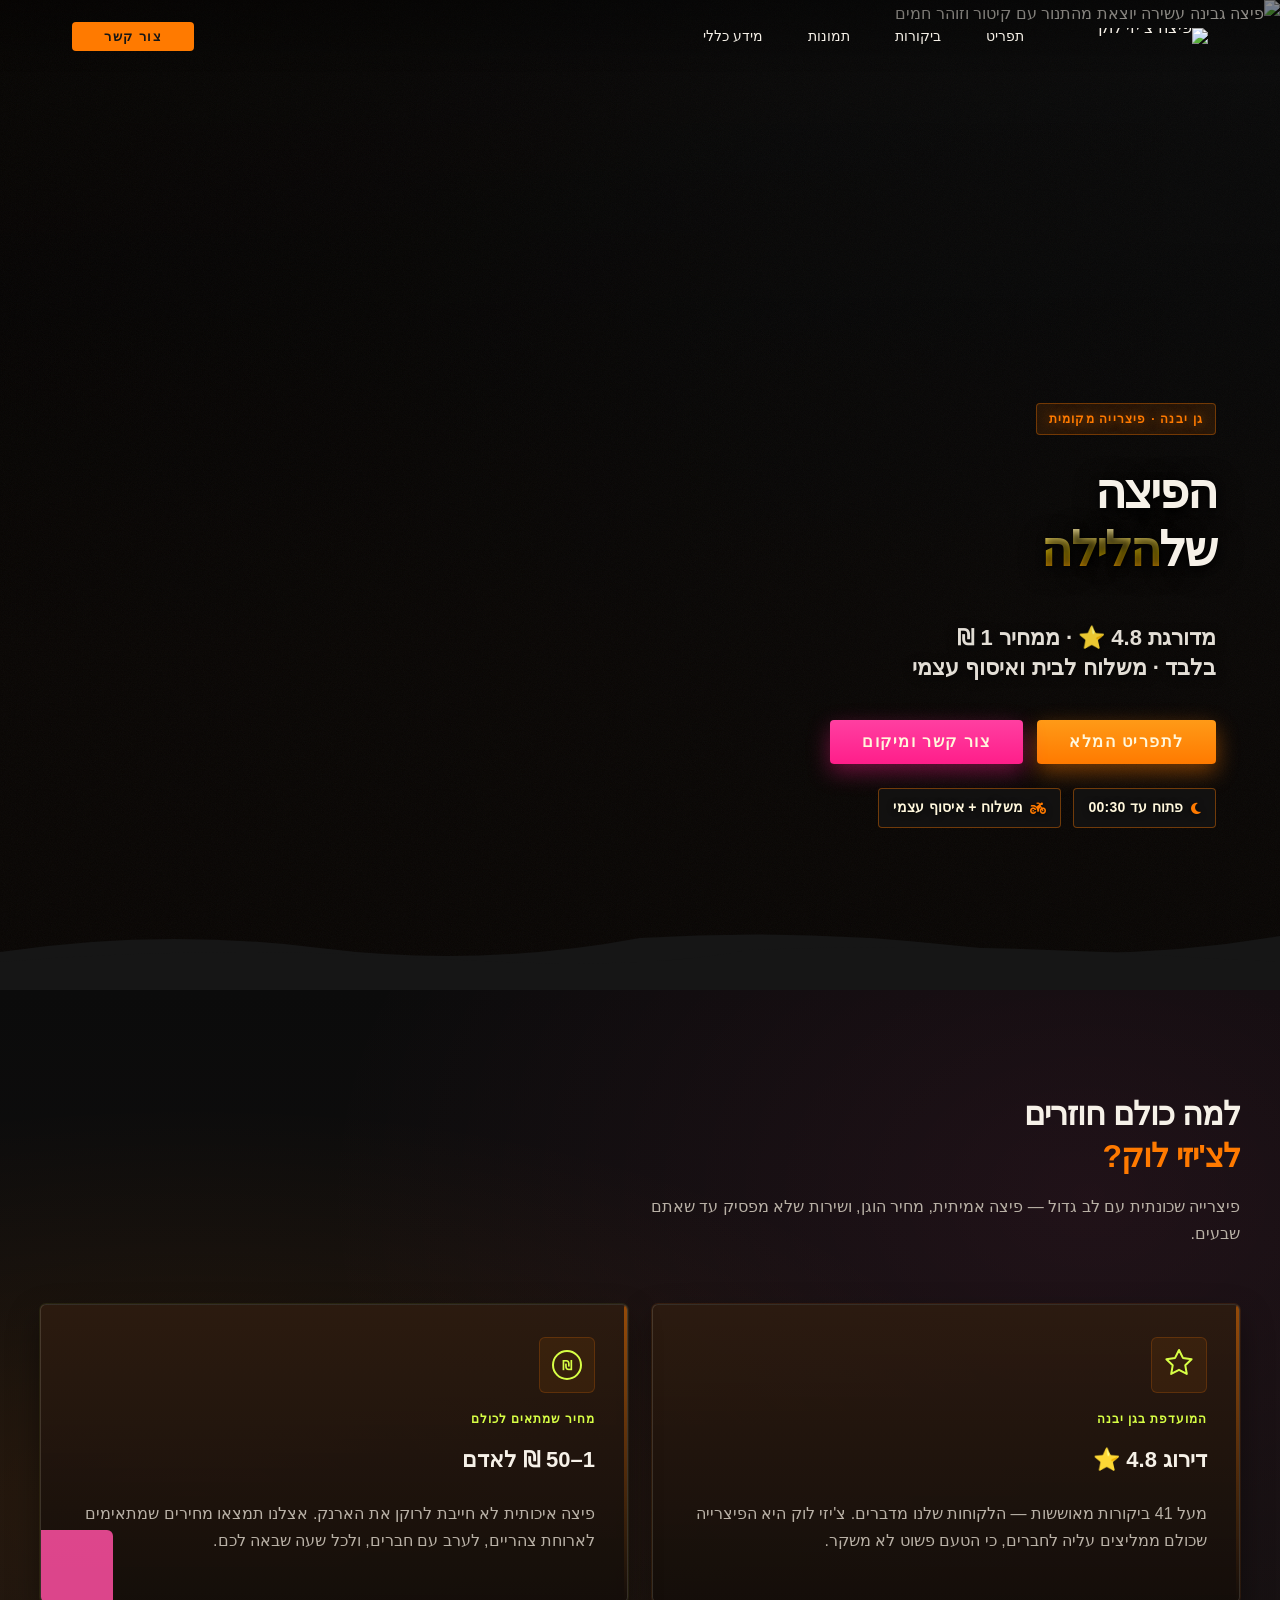
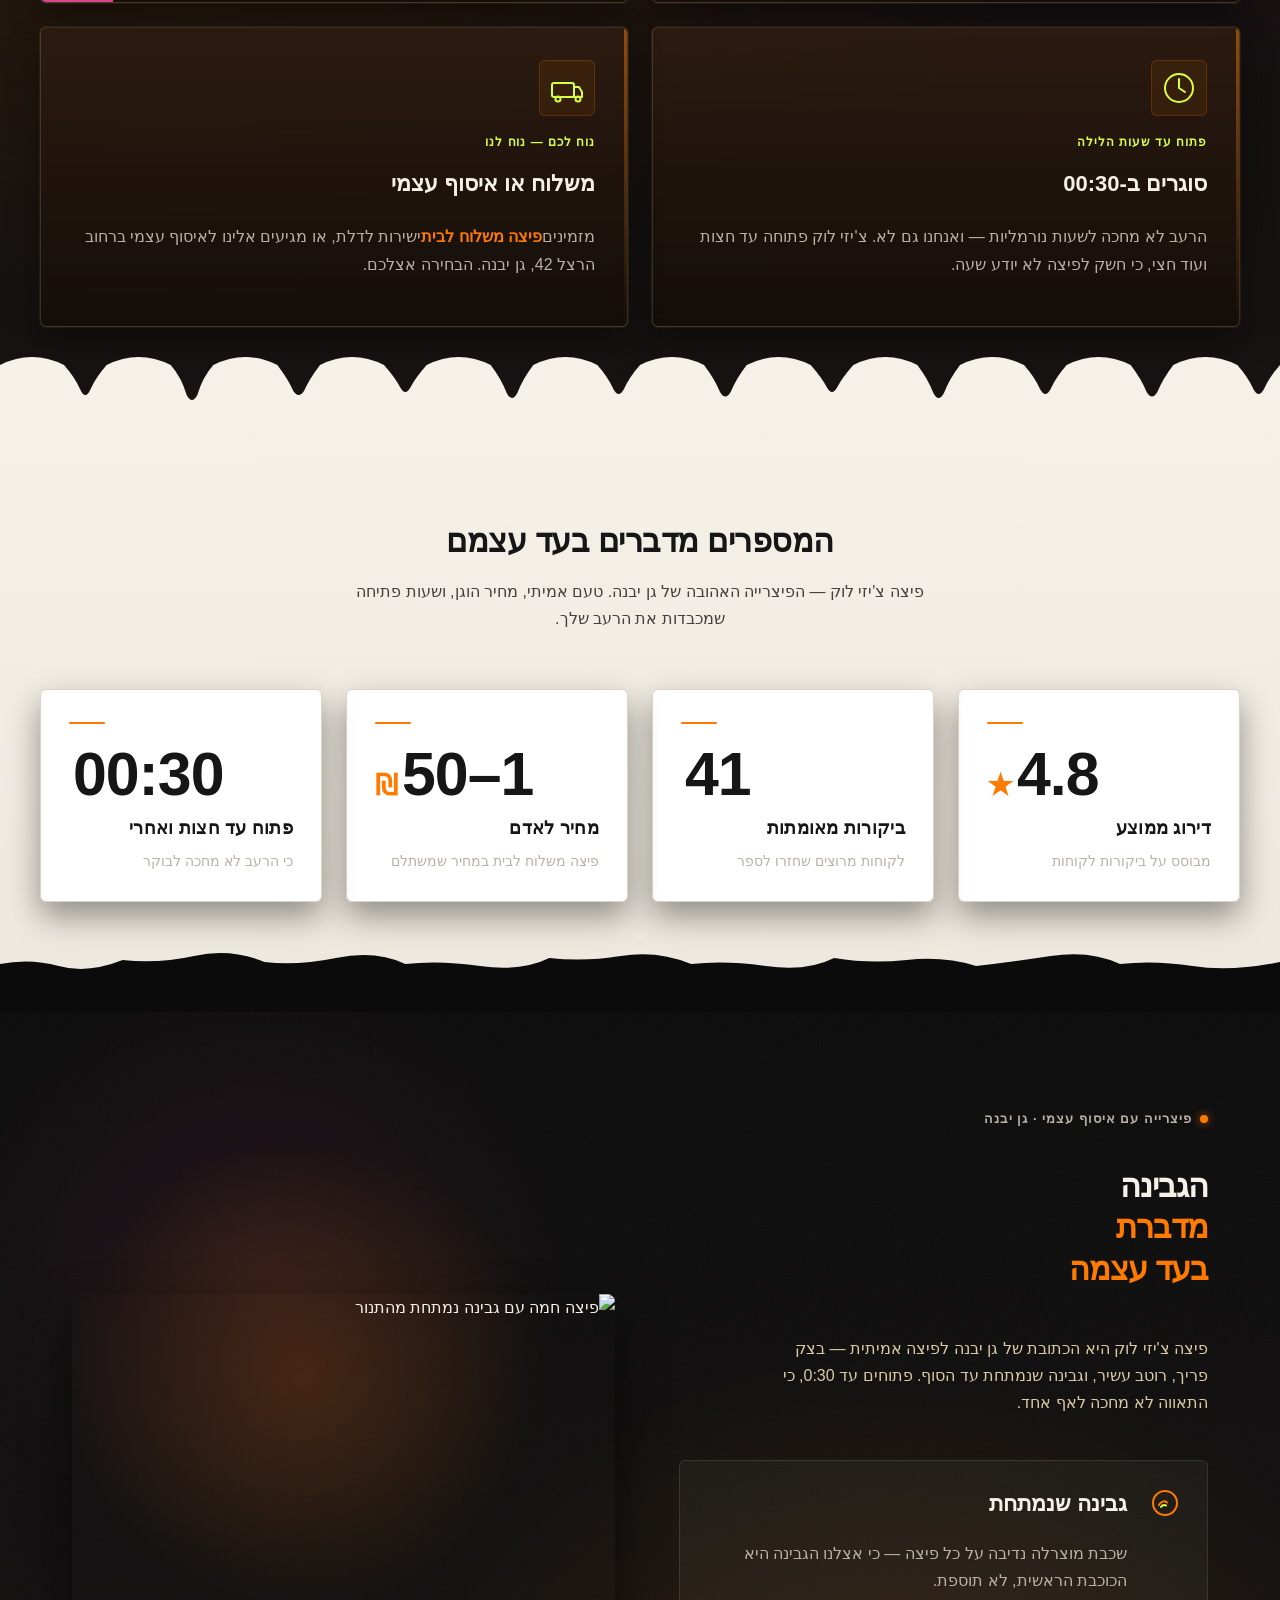
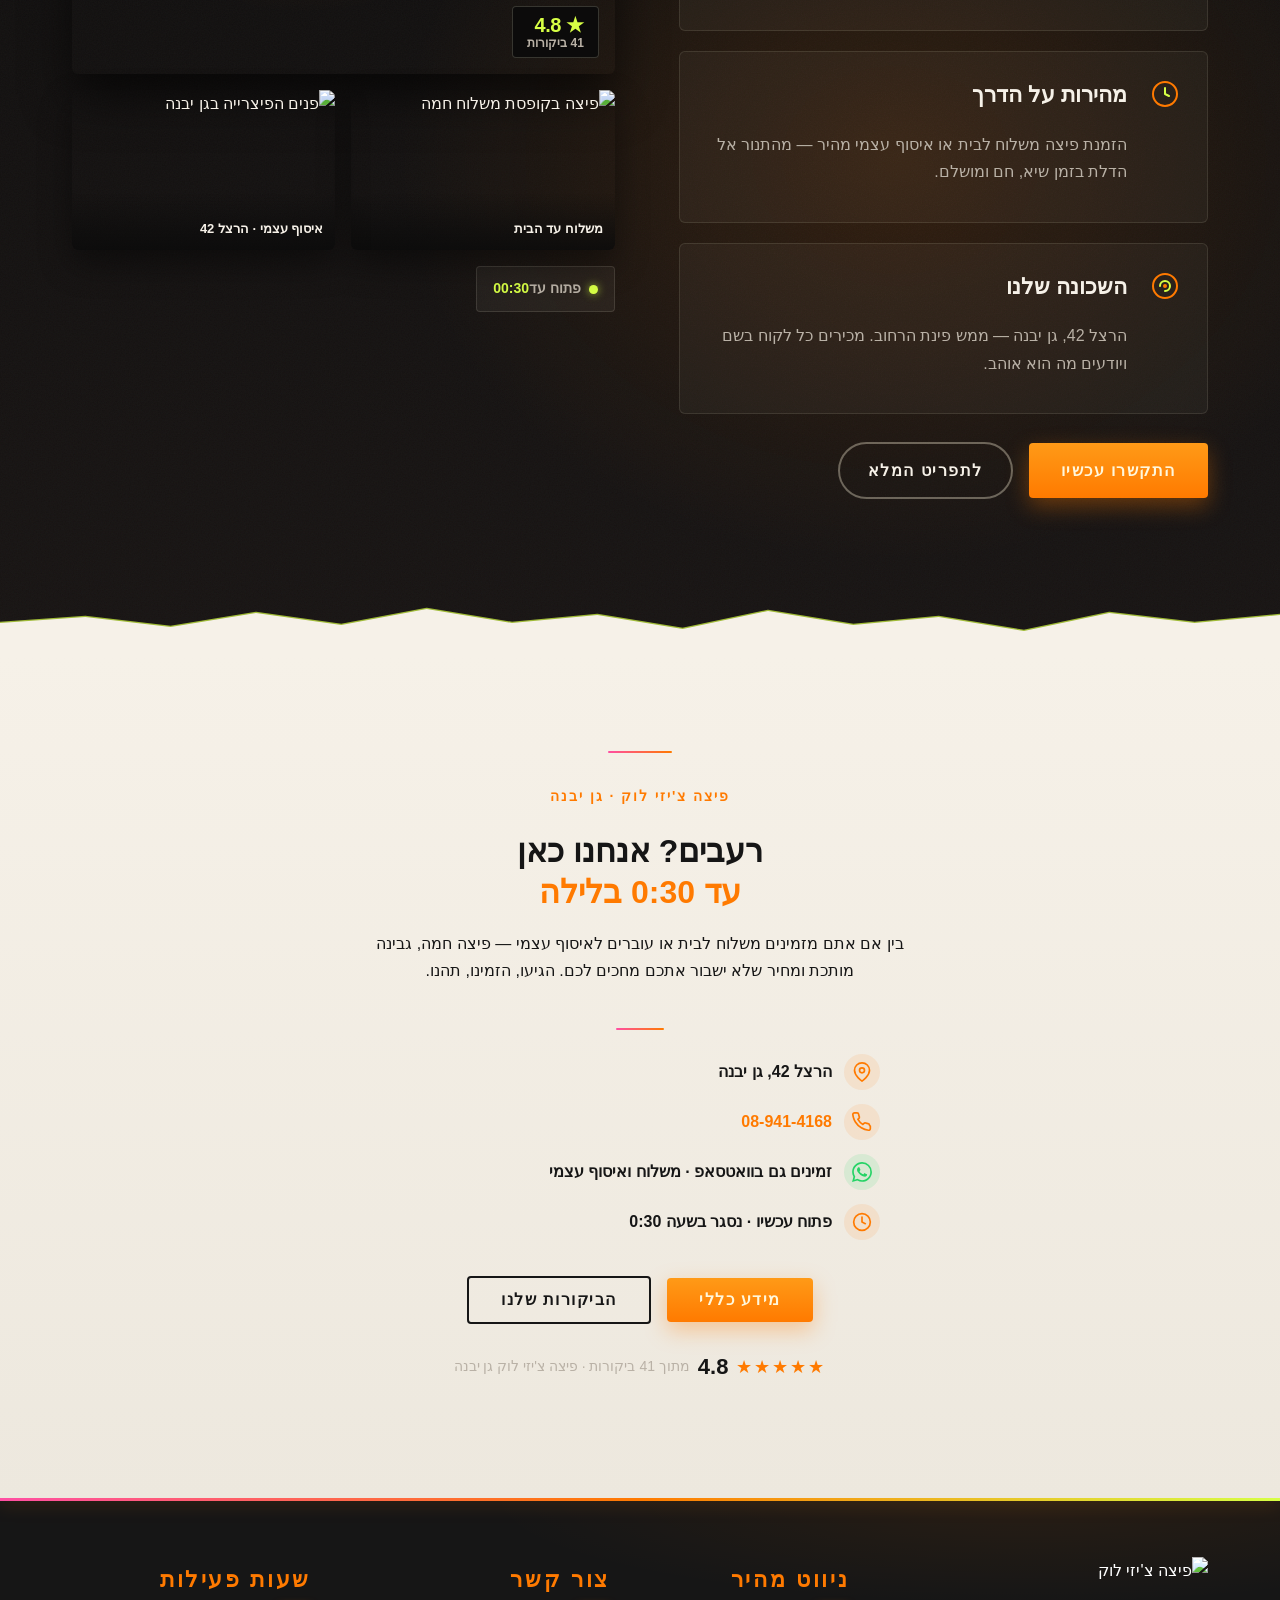
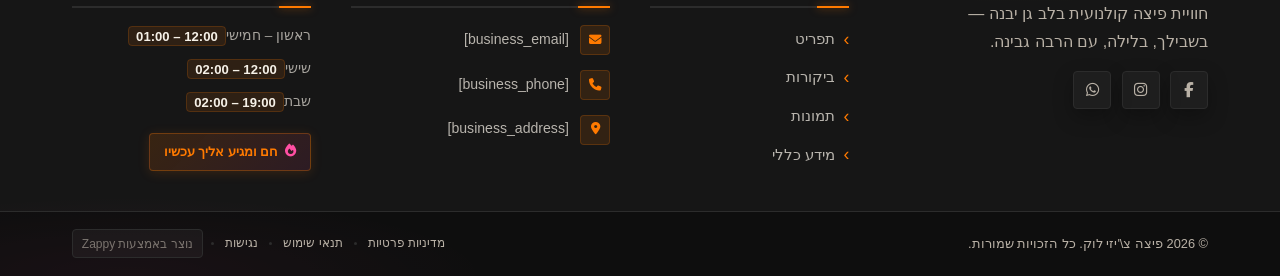
==== public/index.html @ 69f98a5b "Background sync: Progressive GitHub Sync" ====
<!doctype html><html dir="rtl" lang="he"><head><meta charset="UTF-8"><meta content="width=device-width,initial-scale=1" name="viewport"><meta content="index, follow" name="robots"><title>הזמינו פיצה משלוח לבית עכשיו — פיצה צ&#39;יזי לוק</title><meta content="פיצרייה מובילה בגן יבנה עם דירוג 4.8 כוכבים! פיצות טריות, גבינות עשירות ומחירים מפתיעים החל מ-1 שקל. משלוח עד הבית או איסוף עצמי — פתוחים עד 00:30!" name="description"><meta content="פיצה צ'יזי לוק, פיצה משלוח לבית, פיצרייה גן יבנה, הזמנת פיצה אונליין" name="keywords"><link href="/assets/favicon.ico" rel="icon" type="image/x-icon"><link href="/assets/favicon-16x16.png" rel="icon" type="image/png" sizes="16x16"><link href="/assets/favicon-32x32.png" rel="icon" type="image/png" sizes="32x32"><link href="/assets/favicon-48x48.png" rel="icon" type="image/png" sizes="48x48"><link href="/assets/favicon-192x192.png" rel="icon" type="image/png" sizes="192x192"><link href="/assets/favicon-512x512.png" rel="icon" type="image/png" sizes="512x512"><link href="/assets/apple-touch-icon.png" rel="apple-touch-icon"><script>!function(){"use strict";var t="acd54c59-7dee-49af-9413-232249b9093a",e="https://api.zappy5.com/api/analytics/track",a=18e5,n=2592e6,o=!0,i=!0,r=!0;var s=function(){var e="zappy_visitor_"+t,a=null;try{if(a=localStorage.getItem(e)){var o=JSON.parse(a),i=Date.now();if(i-o.created<n)return o.lastSeen=i,localStorage.setItem(e,JSON.stringify(o)),o.id}}catch(t){console.warn("Zappy Analytics: LocalStorage not available")}var r="zv_"+Date.now()+"_"+Math.random().toString(36).substr(2,9);try{localStorage.setItem(e,JSON.stringify({id:r,created:Date.now(),lastSeen:Date.now()}))}catch(t){}return r}(),c=function(){var e="zappy_session_"+t,n=null;try{if(n=sessionStorage.getItem(e)){var o=JSON.parse(n),i=Date.now();if(i-o.timestamp<a)return o.timestamp=i,sessionStorage.setItem(e,JSON.stringify(o)),o.id}}catch(t){console.warn("Zappy Analytics: SessionStorage not available")}var r="zs_"+Date.now()+"_"+Math.random().toString(36).substr(2,9);try{sessionStorage.setItem(e,JSON.stringify({id:r,timestamp:Date.now()}))}catch(t){}return r}();function l(a,n){n=n||{};var o={website_id:t,event_type:a,page_path:window.location.pathname,referrer:document.referrer||"direct",visitor_id:s,session_id:c,metadata:n};if(navigator.sendBeacon){var i=new Blob([JSON.stringify(o)],{type:"application/json"});navigator.sendBeacon(e,i)}else fetch(e,{method:"POST",headers:{"Content-Type":"application/json"},body:JSON.stringify(o),keepalive:!0}).catch(function(t){console.warn("Zappy Analytics: Failed to track event",t)})}o&&l("pageview",{title:document.title,url:window.location.href}),i&&document.addEventListener("click",function(t){var e=t.target;if("BUTTON"===e.tagName||e.closest("button")){var a="BUTTON"===e.tagName?e:e.closest("button");l("click",{element:"button",text:a.textContent.trim().substring(0,100),id:a.id||null,class:a.className||null})}else if("A"===e.tagName||e.closest("a")){var n="A"===e.tagName?e:e.closest("a");l("navigation",{element:"link",text:n.textContent.trim().substring(0,100),href:n.href,external:n.hostname!==window.location.hostname})}},!0),r&&document.addEventListener("submit",function(t){var e=t.target;l("form_submit",{form_id:e.id||null,form_name:e.name||null,form_action:e.action||null,form_method:e.method||"GET"})},!0);var d=Date.now();window.addEventListener("beforeunload",function(){l("page_unload",{time_on_page:Math.floor((Date.now()-d)/1e3),page_path:window.location.pathname})}),window.zappyAnalytics={track:l,getVisitorId:function(){return s},getSessionId:function(){return c}}}()</script><meta content="הזמינו פיצה משלוח לבית עכשיו — פיצה צ'יזי לוק" property="og:title"><meta content="פיצרייה מובילה בגן יבנה עם דירוג 4.8 כוכבים! פיצות טריות, גבינות עשירות ומחירים מפתיעים החל מ-1 שקל. משלוח עד הבית או איסוף עצמי — פתוחים עד 00:30!" property="og:description"><meta content="website" property="og:type"><meta content="he_IL" property="og:locale"><meta content="summary_large_image" name="twitter:card"><meta content="הזמינו פיצה משלוח לבית עכשיו — פיצה צ'יזי לוק" name="twitter:title"><meta content="פיצרייה מובילה בגן יבנה עם דירוג 4.8 כוכבים! פיצות טריות, גבינות עשירות ומחירים מפתיעים החל מ-1 שקל. משלוח עד הבית או איסוף עצמי — פתוחים עד 00:30!" name="twitter:description"><link href="https://cdnjs.cloudflare.com/ajax/libs/font-awesome/6.4.0/css/all.min.css" rel="stylesheet"><link href="/assets/favicon.ico" rel="icon" type="image/x-icon"><link href="/assets/favicon-16x16.png" rel="icon" type="image/png" sizes="16x16"><link href="/assets/favicon-32x32.png" rel="icon" type="image/png" sizes="32x32"><link href="/assets/favicon-48x48.png" rel="icon" type="image/png" sizes="48x48"><link href="/assets/favicon-192x192.png" rel="icon" type="image/png" sizes="192x192"><link href="/assets/favicon-512x512.png" rel="icon" type="image/png" sizes="512x512"><link href="/assets/apple-touch-icon.png" rel="apple-touch-icon"><link href="https://cdn.jsdelivr.net/npm/vanilla-cookieconsent@3/dist/cookieconsent.css" rel="stylesheet"><script src="https://cdn.jsdelivr.net/npm/vanilla-cookieconsent@3/dist/cookieconsent.umd.js"></script><script src="https://cdn.jsdelivr.net/gh/mickidum/acc_toolbar/acctoolbar/acctoolbar.min.js"></script><link href="/styles.css" rel="stylesheet"><style id="zappy-dropdown-submenu-styles">#navMenu li:has(.sub-menu),.nav-menu li:has(.sub-menu),.navbar li:has(.sub-menu),nav li:has(.sub-menu){position:relative}#navMenu .sub-menu,.nav-menu .sub-menu,.navbar .sub-menu,nav .sub-menu{display:block!important;position:absolute!important;top:100%;left:0;min-width:220px;background:#fff;border-radius:8px;box-shadow:0 8px 25px rgba(0,0,0,.15);padding:8px 0;opacity:0;visibility:hidden;transform:translateY(10px);transition:all .3s ease;z-index:1000;list-style:none;pointer-events:none}#navMenu li:hover>.sub-menu,.nav-menu li:hover>.sub-menu,.navbar li:hover>.sub-menu,nav li:hover>.sub-menu{opacity:1!important;visibility:visible!important;transform:translateY(0)!important;pointer-events:auto!important}.sub-menu li{list-style:none;margin:0;padding:0}.sub-menu a{display:block!important;padding:10px 16px!important;color:var(--text-dark,#333)!important;font-weight:500;text-decoration:none;white-space:nowrap;transition:background-color .2s}.sub-menu a:hover{background-color:#f5f5f5}[dir=rtl] .nav-menu .sub-menu,[dir=rtl] .navbar .sub-menu,[dir=rtl] nav .sub-menu,html[lang=ar] .nav-menu .sub-menu,html[lang=ar] .navbar .sub-menu,html[lang=ar] nav .sub-menu,html[lang=he] .nav-menu .sub-menu,html[lang=he] .navbar .sub-menu,html[lang=he] nav .sub-menu{left:auto!important;right:0!important}.sub-menu:empty,.sub-menu:not(:has(li)),.sub-menu:not(:has(li:not(.zappy-hidden-menu-item))){display:none!important;opacity:0!important;visibility:hidden!important;pointer-events:none!important}li:has(.menu-group-title):hover>.sub-menu{opacity:1!important;visibility:visible!important;transform:translateY(0)!important;pointer-events:auto!important}#navMenu>li>.menu-group-title,.nav-menu>li>.menu-group-title{display:inline-block;padding:.5rem 1rem;cursor:default;user-select:none}@media (max-width:768px){#navMenu .sub-menu,.nav-menu .sub-menu,.navbar .sub-menu,nav .sub-menu{position:static!important;transform:none!important;box-shadow:none!important;background:0 0!important;max-height:0;overflow:hidden;opacity:0;visibility:hidden;transition:max-height .3s ease,opacity .3s ease;padding:0!important;border-radius:0!important}.sub-menu.mobile-expanded{max-height:500px!important;opacity:1!important;visibility:visible!important;padding:8px 0 8px 16px!important}[dir=rtl] .sub-menu.mobile-expanded,html[lang=he] .sub-menu.mobile-expanded{padding:8px 16px 8px 0!important}#navMenu li:hover>.sub-menu,.nav-menu li:hover>.sub-menu,.navbar li:hover>.sub-menu,nav li:hover>.sub-menu{opacity:0;visibility:hidden;pointer-events:none}#navMenu li>.sub-menu.mobile-expanded,.nav-menu li>.sub-menu.mobile-expanded,.navbar li>.sub-menu.mobile-expanded,nav li>.sub-menu.mobile-expanded{opacity:1!important;visibility:visible!important;pointer-events:auto!important}#navMenu li:has(.sub-menu),.nav-menu li:has(.sub-menu),.navbar li:has(.sub-menu),nav li:has(.sub-menu){display:flex!important;flex-wrap:wrap!important;align-items:center!important;position:relative!important;min-height:44px!important}#navMenu li:has(.sub-menu)>a,.nav-menu li:has(.sub-menu)>a,.navbar li:has(.sub-menu)>a,nav li:has(.sub-menu)>a{flex:1!important;min-width:0!important}#navMenu li:has(.sub-menu)>.menu-group-title,.nav-menu li:has(.sub-menu)>.menu-group-title,.navbar li:has(.sub-menu)>.menu-group-title,nav li:has(.sub-menu)>.menu-group-title{flex:1!important;min-width:0!important;padding:0!important;line-height:inherit!important}#navMenu li:has(.sub-menu)>.sub-menu,.nav-menu li:has(.sub-menu)>.sub-menu,.navbar li:has(.sub-menu)>.sub-menu,nav li:has(.sub-menu)>.sub-menu{flex-basis:100%!important;width:100%!important}#navMenu li:has(.sub-menu)>a [class*=arrow],#navMenu li:has(.sub-menu)>a [class*=chevron],.nav-menu li:has(.sub-menu)>a .fa-angle-down,.nav-menu li:has(.sub-menu)>a .fa-chevron-down,.nav-menu li:has(.sub-menu)>a [class*=arrow],.nav-menu li:has(.sub-menu)>a [class*=chevron],nav li:has(.sub-menu)>a [class*=arrow],nav li:has(.sub-menu)>a [class*=chevron]{display:none!important;visibility:hidden!important}.mobile-submenu-toggle{display:flex!important;align-items:center!important;justify-content:center!important;width:44px!important;height:auto!important;background:0 0!important;border:none!important;cursor:pointer!important;color:var(--text-dark)!important;position:static!important;flex-shrink:0!important;align-self:stretch!important;z-index:2!important;padding:0!important;margin:0!important}.mobile-submenu-toggle::after{content:''!important;width:0!important;height:0!important;border-left:6px solid transparent!important;border-right:6px solid transparent!important;border-top:7px solid currentColor!important;transition:transform .3s ease!important}.mobile-submenu-toggle.expanded::after{transform:rotate(180deg)!important}.sub-menu a{padding:10px 0!important;display:block!important;color:var(--text-dark)!important}.navbar .sub-menu li a,.zappy-products-dropdown .sub-menu a,nav.navbar .sub-menu li a{color:var(--text-dark)!important}}@media (min-width:769px){.mobile-submenu-toggle{display:none!important}}</style><style id="mobile-lang-menu-deployed-css">@media (max-width:768px){.lang-switcher,.nav-container .lang-switcher,.nav-cta-container .lang-switcher,.nav-ecommerce-icons .lang-switcher,.nav-icons-left .lang-switcher,.navbar .lang-switcher,.navbar .nav-cta-container .lang-switcher{display:none!important}.mobile-lang-menu{width:100%;border-top:1px solid rgba(128,128,128,.2);padding:8px 0 0 0;margin-top:8px}.mobile-lang-toggle{display:flex!important;align-items:center;justify-content:space-between;width:100%;padding:12px 16px;background:0 0;border:none;cursor:pointer;font-size:15px;color:inherit;font-family:inherit}.mobile-lang-toggle::after{content:'';display:inline-block;width:8px;height:8px;border-right:2px solid currentColor;border-bottom:2px solid currentColor;transform:rotate(45deg);transition:transform .3s ease;margin-left:8px}.mobile-lang-toggle.expanded::after{transform:rotate(-135deg)}.mobile-lang-options{max-height:0;overflow:hidden;transition:max-height .3s ease}.mobile-lang-options.expanded{max-height:300px}.mobile-lang-option{display:flex!important;align-items:center;gap:10px;padding:10px 24px;text-decoration:none;color:inherit;font-size:14px;font-family:inherit}.mobile-lang-option:hover{background:rgba(128,128,128,.1)}.mobile-lang-option.active{font-weight:600;opacity:.7;pointer-events:none}.mobile-lang-option img{width:20px;height:20px;border-radius:50%}}@media (min-width:769px){.mobile-lang-menu{display:none!important}}</style><style id="zappy-widget-visibility">#mic-access-tool-box,#mic-access-tool-general-button,#mic-init-access-tool #mic-access-tool-box,#mic-init-access-tool #mic-access-tool-general-button,#mic-init-access-tool .mic-access-tool-general-button,._access-icon,._access-menu,.mic-access-tool-box,.mic-access-tool-general-button,div[id*=mic-access-tool-box]{display:none!important;visibility:hidden!important;opacity:0!important;pointer-events:none!important}</style></head><body><nav class="navbar" dir="rtl"><button aria-label="Menu" class="mobile-toggle" id="mobileToggle"><svg viewBox="0 0 24 24" fill="none" height="24" width="24" class="hamburger-icon"><path d="M3 12h18M3 6h18M3 18h18" stroke="currentColor" stroke-width="2" stroke-linecap="round"></path></svg><svg viewBox="0 0 24 24" fill="none" height="24" width="24" class="close-icon" style="display:none"><path d="M18 6L6 18M6 6l12 12" stroke="currentColor" stroke-width="2" stroke-linecap="round"></path></svg></button><button aria-label="Call" class="phone-header-btn" data-phone=""><svg viewBox="0 0 24 24" fill="currentColor" height="20" width="20"><path d="M22 16.92v3a2 2 0 0 1-2.18 2 19.79 19.79 0 0 1-8.63-3.07 19.5 19.5 0 0 1-6-6 19.79 19.79 0 0 1-3.07-8.67A2 2 0 0 1 4.11 2h3a2 2 0 0 1 2 1.72 12.84 12.84 0 0 0 .7 2.81 2 2 0 0 1-.45 2.11L8.09 9.91a16 16 0 0 0 6 6l1.27-1.27a2 2 0 0 1 2.11-.45 12.84 12.84 0 0 0 2.81.7A2 2 0 0 1 22 16.92z"></path></svg></button><div class="nav-container"><div class="nav-right-group"><div class="nav-brand"><a href="/" class="logo-link"><img alt="פיצה צ&#39;יזי לוק" src="/assets/business-logo.webp" class="logo"></a></div><ul class="nav-menu" id="navMenu"><li><a href="/menu">תפריט</a></li><li><a href="/reviews">ביקורות</a></li><li><a href="/photos">תמונות</a></li><li><a href="/info">מידע כללי</a></li></ul></div><div class="nav-cta-container"><a href="/contact" class="nav-cta-btn">צור קשר</a></div></div></nav><script>window.addEventListener("load",function(){const e=document.querySelector(".navbar, nav, header");if(!e)return void console.log("[Navbar] Navbar element not found");let t=document.getElementById("mobileToggle")||document.querySelector(".mobile-toggle")||document.querySelector(".hamburger")||document.querySelector(".hamburger-menu")||document.querySelector(".menu-toggle")||document.querySelector(".burger-menu")||document.querySelector('[aria-label="Menu"]')||document.querySelector('[aria-label="תפריט"]');const o=document.querySelector(".phone-header-btn"),n=window.getComputedStyle(e);let r=n.backgroundColor;if(console.log("[Navbar] Initial navbar background:",r),"transparent"===r||"rgba(0, 0, 0, 0)"===r||r.startsWith("rgba")&&r.includes(", 0)")){const e=n.backgroundImage;if(e&&"none"!==e)console.log("[Navbar] Navbar has background image/gradient, using dark text"),r="rgb(240, 240, 240)";else{const e=window.getComputedStyle(document.body).backgroundColor;console.log("[Navbar] Navbar transparent, using body background:",e),r=e}}const i=r.match(/\d+/g);if(i&&i.length>=3){const e=(.299*parseInt(i[0])+.587*parseInt(i[1])+.114*parseInt(i[2]))/255;console.log("[Navbar] Mobile button colors preserved from Claude CSS (luminance:",e.toFixed(2)+")");const n=document.createElement("style");n.id="zappy-mobile-nav-fix";document.documentElement.lang;document.documentElement.dir,n.textContent='\n        /* Hide mobile buttons on desktop, show only on mobile */\n        @media (min-width: 769px) {\n          .mobile-toggle,\n          .phone-header-btn {\n            display: none !important;\n          }\n        }\n        \n        /* Show and position mobile buttons correctly on mobile */\n        @media (max-width: 768px) {\n          .mobile-toggle,\n          .phone-header-btn {\n            position: absolute !important;\n            top: 50% !important;\n            transform: translateY(-50%) !important;\n            z-index: 1001 !important;\n            display: flex !important;\n            align-items: center !important;\n            justify-content: center !important;\n            width: 36px !important;\n            height: 36px !important;\n            border-radius: 50% !important;\n            border: none !important;\n            cursor: pointer !important;\n            padding: 6px !important;\n            background: none !important;\n            color: var(--nav-text, var(--text-dark)) !important;\n          }\n          \n          /* LTR positioning (default): hamburger LEFT, phone RIGHT */\n          html:not([dir="rtl"]):not([lang="he"]):not([lang="ar"]) .mobile-toggle,\n          html[dir="ltr"] .mobile-toggle {\n            left: 12px !important;\n            right: auto !important;\n          }\n          html:not([dir="rtl"]):not([lang="he"]):not([lang="ar"]) .phone-header-btn,\n          html[dir="ltr"] .phone-header-btn {\n            right: 12px !important;\n            left: auto !important;\n          }\n          \n          /* RTL positioning: hamburger RIGHT, phone LEFT */\n          html[dir="rtl"] .mobile-toggle,\n          html[lang="he"] .mobile-toggle,\n          html[lang="ar"] .mobile-toggle {\n            right: 12px !important;\n            left: auto !important;\n          }\n          html[dir="rtl"] .phone-header-btn,\n          html[lang="he"] .phone-header-btn,\n          html[lang="ar"] .phone-header-btn {\n            left: 12px !important;\n            right: auto !important;\n          }\n          \n          /* CRITICAL: Ensure nav-container has min-height on mobile */\n          /* All children are positioned absolutely/fixed on mobile, so height:auto collapses to 0 */\n          .nav-container {\n            min-height: 70px !important;\n            position: relative !important;\n          }\n          \n          /* Ensure SVG icons are properly sized and inherit color */\n          .mobile-toggle svg,\n          .phone-header-btn svg {\n            width: 24px !important;\n            height: 24px !important;\n            /* Don\'t force display - let JavaScript control hamburger/close toggle */\n          }\n          \n          /* Reset nav-cta-container on mobile - remove desktop box-shadow/padding */\n          /* that creates a visible ghost box when CTA button is hidden */\n          .nav-cta-container {\n            box-shadow: none !important;\n            padding: 0 !important;\n          }\n          \n          /* Hide nav-cta-container entirely on mobile when there\'s no lang-switcher */\n          /* (only the CTA button is inside, and it\'s hidden on mobile) */\n          .nav-cta-container:not(:has(.lang-switcher)) {\n            display: none !important;\n          }\n          \n          /* CRITICAL: Prevent hero image fade gradient from bleeding over headline text */\n          /* The .image-fade-gradient has bottom: -30px (extends below parent) */\n          /* On mobile stacked layout, this overlaps the h1 text below the image */\n          .hero-image-column {\n            overflow: hidden !important;\n          }\n          .image-fade-gradient {\n            bottom: 0 !important;\n          }\n          \n          /* Hide desktop language switcher on mobile - hamburger menu handles it */\n          /* High specificity to override stored CSS */\n          .lang-switcher,\n          .nav-cta-container .lang-switcher,\n          .nav-container .lang-switcher,\n          .navbar .lang-switcher,\n          .navbar .nav-cta-container .lang-switcher {\n            display: none !important;\n          }\n        }\n      ';const r=document.getElementById("zappy-mobile-nav-fix");r&&r.remove(),document.head.appendChild(n),console.log("[Navbar] Critical CSS injected for mobile nav positioning");const l=window.innerWidth<=768;if(t){const e=t.querySelector(".hamburger-icon"),o=t.querySelector(".close-icon");e&&(e.style.setProperty("width","24px","important"),e.style.setProperty("height","24px","important"),e.style.setProperty("display","block","important")),o&&(o.style.setProperty("width","24px","important"),o.style.setProperty("height","24px","important"),o.style.setProperty("display","none","important")),l?(t.style.setProperty("position","absolute","important"),t.style.setProperty("top","50%","important"),t.style.setProperty("transform","translateY(-50%)","important"),t.style.setProperty("z-index","1001","important"),t.style.removeProperty("left"),t.style.removeProperty("right"),console.log("[Navbar] Mobile toggle positioning applied (mobile viewport)")):(t.style.removeProperty("position"),t.style.removeProperty("top"),t.style.removeProperty("transform"),t.style.removeProperty("z-index"),t.style.removeProperty("left"),t.style.removeProperty("right"),console.log("[Navbar] Desktop viewport - cleared mobile toggle inline positioning"))}if(o){const e=o.querySelector("svg");e&&(e.style.width="24px",e.style.height="24px",e.setAttribute("width","24"),e.setAttribute("height","24")),l?(o.style.setProperty("position","absolute","important"),o.style.setProperty("top","50%","important"),o.style.setProperty("transform","translateY(-50%)","important"),o.style.setProperty("z-index","1001","important"),o.style.removeProperty("left"),o.style.removeProperty("right"),console.log("[Navbar] Phone button positioning applied (mobile viewport)")):(o.style.removeProperty("position"),o.style.removeProperty("top"),o.style.removeProperty("transform"),o.style.removeProperty("z-index"),o.style.removeProperty("left"),o.style.removeProperty("right"),console.log("[Navbar] Desktop viewport - cleared phone button inline positioning"))}}else console.log("[Navbar] Could not parse background color:",r);t=document.getElementById("mobileToggle")||document.querySelector(".mobile-toggle")||document.querySelector(".hamburger")||document.querySelector(".hamburger-menu")||document.querySelector(".menu-toggle")||document.querySelector(".burger-menu")||document.querySelector('[aria-label="Menu"]')||document.querySelector('[aria-label="תפריט"]');const l=document.getElementById("navMenu")||document.querySelector(".nav-menu")||document.querySelector(".nav-links")||document.querySelector("nav ul:not(.submenu)");if(!t||!l)return void console.log("[Navbar] Mobile toggle or menu not found:",{toggle:!!t,menu:!!l});l.id||(l.id="navMenu"),console.log("[Navbar] Initializing mobile menu...");const a=t.cloneNode(!0);t.parentNode.replaceChild(a,t),a.addEventListener("click",function(e){e.preventDefault(),e.stopPropagation();const t=this.querySelector(".hamburger-icon"),o=this.querySelector(".close-icon");l.classList.contains("active")?(l.classList.remove("active"),t&&t.style.setProperty("display","block","important"),o&&o.style.setProperty("display","none","important"),document.body.style.overflow="",console.log("[Navbar] Menu closed")):(l.classList.add("active"),t&&t.style.setProperty("display","none","important"),o&&o.style.setProperty("display","block","important"),document.body.style.overflow="hidden",console.log("[Navbar] Menu opened"))}),l.querySelectorAll("a").forEach(function(e){e.addEventListener("click",function(){if("#"===this.getAttribute("href"))return;const e=a.querySelector(".hamburger-icon"),t=a.querySelector(".close-icon");l.classList.remove("active"),e&&e.style.setProperty("display","block","important"),t&&t.style.setProperty("display","none","important"),document.body.style.overflow="",console.log("[Navbar] Menu closed (link clicked)")})});var s=l.querySelectorAll(".dropdown-toggle");s.forEach(function(e){e.addEventListener("click",function(e){e.preventDefault(),e.stopPropagation();var t=this.closest(".nav-dropdown");t&&(t.parentNode.querySelectorAll(".nav-dropdown.open").forEach(function(e){e!==t&&e.classList.remove("open")}),t.classList.toggle("open"),console.log("[Navbar] Dropdown toggled:",t.classList.contains("open")?"open":"closed"))})}),document.addEventListener("click",function(e){e.target.closest(".nav-dropdown")||document.querySelectorAll(".nav-dropdown.open").forEach(function(e){e.classList.remove("open")})}),console.log("[Navbar] Dropdown handlers initialized for "+s.length+" dropdowns"),o&&o.addEventListener("click",function(){const e=document.querySelectorAll('a[href^="tel:"]'),t=e.length>0?e[0].getAttribute("href").replace("tel:",""):"[business_phone]";window.location.href="tel:"+t,console.log("[Navbar] Phone button clicked")}),console.log("[Navbar] Mobile menu initialized successfully");const p=function(){const e=document.querySelector(".whatsapp-float");e&&(window.innerWidth>=769?(e.style.setProperty("display","none","important"),e.style.setProperty("visibility","hidden","important"),e.style.setProperty("opacity","0","important"),e.style.setProperty("pointer-events","none","important"),console.log("[WhatsApp] Button hidden on desktop")):(e.style.removeProperty("display"),e.style.removeProperty("visibility"),e.style.removeProperty("opacity"),e.style.removeProperty("pointer-events"),console.log("[WhatsApp] Button visible on mobile")))};let c;p(),window.addEventListener("resize",function(){clearTimeout(c),c=setTimeout(p,100)})})</script><main><section class="index-hero-section" data-layout-spec="סקירה כללית-hero" dir="rtl" data-hero-type="fullscreen-scrim"><div class="index-hero-bg"><img alt="פיצה גבינה עשירה יוצאת מהתנור עם קיטור וזוהר חמים" src="/assets/site-index-hero-image-1.webp" data-context="Dramatic cinematic close-up of a steaming cheese-heavy pizza fresh from a wood-fired oven at night. Molten mozzarella stretches and bubbles, glowing amber and orange from oven light. Steam rises in wisps. Dark moody background with warm orange glow emanating from the oven door. Ultra-realistic food photography, late-night pizzeria atmosphere, Gan Yavne Israel." data-placeholder="index-hero-image-1" height="700" width="1200" data-hero-bg="true"></div><div class="index-hero-scrim" aria-hidden="true"></div><div class="index-hero-grain" aria-hidden="true"></div><div class="index-hero-content"><div class="index-hero-text-group"><span class="index-hero-eyebrow">גן יבנה · פיצרייה מקומית</span><h1 class="index-hero-h1">הפיצה<br>של<span class="index-hero-h1-accent">הלילה</span></h1><h3 class="index-hero-subtitle">מדורגת 4.8 ⭐ · ממחיר 1 ₪ בלבד · משלוח לבית ואיסוף עצמי</h3><div class="index-hero-ctas"><a href="/menu" class="btn-primary index-hero-btn">לתפריט המלא</a><a href="/info" class="index-hero-btn btn-secondary">צור קשר ומיקום</a></div><div class="index-hero-badges"><span class="index-hero-badge"><i class="fa-solid fa-moon" aria-hidden="true"></i>פתוח עד 00:30</span><span class="index-hero-badge"><i class="fa-solid fa-motorcycle" aria-hidden="true"></i>משלוח + איסוף עצמי</span></div></div></div><div class="index-hero-divider-wrapper"><svg viewBox="0 0 1200 90" xmlns="http://www.w3.org/2000/svg" aria-hidden="true" data-no-icon-edit="true" preserveAspectRatio="none"><defs><linearGradient id="orangeGlowGrad" x1="0" x2="1" y1="0" y2="0"><stop offset="0%" stop-color="#ff7a00" stop-opacity="0.85"></stop><stop offset="50%" stop-color="#ff4500" stop-opacity="0.6"></stop><stop offset="100%" stop-color="#ff1e8a" stop-opacity="0.4"></stop></linearGradient></defs><path d="M0,90 L0,52 Q150,28 300,48 T600,38 Q750,28 900,46 T1200,36 L1200,90 Z" fill="#161616"></path><path d="M0,90 L0,62 Q200,44 400,58 T700,50 Q900,42 1100,56 T1200,50 L1200,90 Z" fill="#161616"></path></svg></div></section><section class="index-features-section" data-layout-spec="סקירה כללית-features" dir="rtl"><div class="index-features-container"><div class="index-features-header"><h2 class="index-features-title">למה כולם חוזרים<br><span class="index-features-title-accent">לצ'יזי לוק?</span></h2><p class="index-features-subtitle">פיצרייה שכונתית עם לב גדול — פיצה אמיתית, מחיר הוגן, ושירות שלא מפסיק עד שאתם שבעים.</p></div><div class="index-features-grid"><article class="index-features-card index-features-card--primary"><div class="index-features-card-icon"><svg viewBox="0 0 36 36" xmlns="http://www.w3.org/2000/svg" aria-hidden="true" data-element-type="icon" data-icon-type="svg" fill="none" height="36" width="36"><path d="M18 3l3.9 7.9 8.7 1.27-6.3 6.13 1.49 8.68L18 22.77l-7.79 4.21 1.49-8.68-6.3-6.13 8.7-1.27z" stroke="var(--secondary)" stroke-width="2" stroke-linejoin="round" fill="none"></path></svg></div><div class="index-features-card-content"><div class="index-features-card-tag">המועדפת בגן יבנה</div><h3 class="index-features-card-title">דירוג 4.8 ⭐</h3><p class="index-features-card-text">מעל 41 ביקורות מאוששות — הלקוחות שלנו מדברים. צ'יזי לוק היא הפיצרייה שכולם ממליצים עליה לחברים, כי הטעם פשוט לא משקר.</p></div></article><article class="index-features-card index-features-card--secondary"><div class="index-features-card-icon"><svg viewBox="0 0 36 36" xmlns="http://www.w3.org/2000/svg" aria-hidden="true" data-element-type="icon" data-icon-type="svg" fill="none" height="36" width="36"><circle cx="18" cy="18" r="14" stroke="var(--secondary)" stroke-width="2" fill="none"></circle><text fill="var(--secondary)" font-family="Barlow Condensed, Heebo, sans-serif" font-size="13" font-weight="800" text-anchor="middle" x="18" y="23">₪</text></svg></div><div class="index-features-card-content"><div class="index-features-card-tag">מחיר שמתאים לכולם</div><h3 class="index-features-card-title">1–50 ₪ לאדם</h3><p class="index-features-card-text">פיצה איכותית לא חייבת לרוקן את הארנק. אצלנו תמצאו מחירים שמתאימים לארוחת צהריים, לערב עם חברים, ולכל שעה שבאה לכם.</p></div><div class="index-features-backplate" aria-hidden="true"></div></article><article class="index-features-card index-features-card--primary"><div class="index-features-card-icon"><svg viewBox="0 0 36 36" xmlns="http://www.w3.org/2000/svg" aria-hidden="true" data-element-type="icon" data-icon-type="svg" fill="none" height="36" width="36"><circle cx="18" cy="18" r="14" stroke="var(--secondary)" stroke-width="2" fill="none"></circle><polyline points="18,9 18,18 24,22" stroke="var(--secondary)" stroke-linecap="round" stroke-linejoin="round" stroke-width="2"></polyline></svg></div><div class="index-features-card-content"><div class="index-features-card-tag">פתוח עד שעות הלילה</div><h3 class="index-features-card-title">סוגרים ב-00:30</h3><p class="index-features-card-text">הרעב לא מחכה לשעות נורמליות — ואנחנו גם לא. צ'יזי לוק פתוחה עד חצות ועוד חצי, כי חשק לפיצה לא יודע שעה.</p></div></article><article class="index-features-card index-features-card--secondary"><div class="index-features-card-icon"><svg viewBox="0 0 36 36" xmlns="http://www.w3.org/2000/svg" aria-hidden="true" data-element-type="icon" data-icon-type="svg" fill="none" height="36" width="36"><rect fill="none" height="14" rx="2" stroke="var(--secondary)" stroke-width="2" width="22" x="3" y="13"></rect><path d="M25 17h5l3 5v5h-8V17z" stroke="var(--secondary)" stroke-width="2" stroke-linejoin="round" fill="none"></path><circle cx="9" cy="29" r="2.5" stroke="var(--secondary)" stroke-width="2" fill="none"></circle><circle cx="29" cy="29" r="2.5" stroke="var(--secondary)" stroke-width="2" fill="none"></circle></svg></div><div class="index-features-card-content"><div class="index-features-card-tag">נוח לכם — נוח לנו</div><h3 class="index-features-card-title">משלוח או איסוף עצמי</h3><p class="index-features-card-text">מזמינים<strong>פיצה משלוח לבית</strong>ישירות לדלת, או מגיעים אלינו לאיסוף עצמי ברחוב הרצל 42, גן יבנה. הבחירה אצלכם.</p></div></article></div></div><div class="index-features-divider-wrapper"><svg viewBox="0 0 1200 90" xmlns="http://www.w3.org/2000/svg" aria-hidden="true" data-no-icon-edit="true" preserveAspectRatio="none"><path d="M0,90 L0,38
        Q30,22 60,38 Q70,50 75,62 Q80,74 85,62 Q90,50 100,38
        Q130,22 160,38 Q170,50 175,68 Q180,78 185,68 Q190,50 200,38
        Q230,22 260,38 Q270,52 275,64 Q280,72 285,64 Q290,52 300,38
        Q330,22 360,38 Q370,50 375,60 Q380,70 385,60 Q390,50 400,38
        Q430,22 460,38 Q470,52 475,66 Q480,76 485,66 Q490,52 500,38
        Q530,22 560,38 Q570,50 575,62 Q580,72 585,62 Q590,50 600,38
        Q630,22 660,38 Q670,52 675,65 Q680,74 685,65 Q690,52 700,38
        Q730,22 760,38 Q770,50 775,60 Q780,70 785,60 Q790,50 800,38
        Q830,22 860,38 Q870,52 875,66 Q880,76 885,66 Q890,52 900,38
        Q930,22 960,38 Q970,50 975,62 Q980,72 985,62 Q990,50 1000,38
        Q1030,22 1060,38 Q1070,52 1075,65 Q1080,74 1085,65 Q1090,52 1100,38
        Q1130,22 1160,38 Q1170,50 1175,62 Q1180,72 1185,62 Q1190,50 1200,38
        L1200,90 Z" fill="var(--bg-light)"></path></svg></div></section><section class="index-stats-section" data-layout-spec="סקירה כללית-stats" dir="rtl"><div class="index-stats-container"><div class="index-stats-header"><h2 class="index-stats-title">המספרים מדברים בעד עצמם</h2><p class="index-stats-subtitle">פיצה צ'יזי לוק — הפיצרייה האהובה של גן יבנה. טעם אמיתי, מחיר הוגן, ושעות פתיחה שמכבדות את הרעב שלך.</p></div><div class="index-stats-grid"><article class="index-stat-tile"><div class="index-stat-accent-line"></div><div class="index-stat-numeral">4.8<span class="index-stat-unit">★</span></div><div class="index-stat-label">דירוג ממוצע</div><div class="index-stat-sub">מבוסס על ביקורות לקוחות</div></article><article class="index-stat-tile"><div class="index-stat-accent-line"></div><div class="index-stat-numeral">41<span class="index-stat-unit"></span></div><div class="index-stat-label">ביקורות מאומתות</div><div class="index-stat-sub">לקוחות מרוצים שחזרו לספר</div></article><article class="index-stat-tile"><div class="index-stat-accent-line"></div><div class="index-stat-numeral">1–50<span class="index-stat-unit">₪</span></div><div class="index-stat-label">מחיר לאדם</div><div class="index-stat-sub">פיצה משלוח לבית במחיר שמשתלם</div></article><article class="index-stat-tile"><div class="index-stat-accent-line"></div><div class="index-stat-numeral">00:30<span class="index-stat-unit"></span></div><div class="index-stat-label">פתוח עד חצות ואחרי</div><div class="index-stat-sub">כי הרעב לא מחכה לבוקר</div></article></div></div><div class="index-stats-divider-wrapper"><svg viewBox="0 0 1200 90" xmlns="http://www.w3.org/2000/svg" aria-hidden="true" data-no-icon-edit="true" preserveAspectRatio="none"><path d="M0,90 L0,42 Q28,36 55,44 T115,38 Q148,42 182,34 T248,40 Q278,44 315,36 T380,42 Q412,38 450,44 T515,36 Q548,40 582,34 T648,42 Q680,38 718,44 T782,36 Q815,42 850,38 T915,44 Q948,40 985,34 T1050,42 Q1082,38 1118,44 T1200,40 L1200,90 Z" fill="#0b0b0b"></path></svg></div></section><section class="index-showcase-section" data-layout-spec="סקירה כללית-showcase" dir="rtl"><div class="showcase-texture" aria-hidden="true"></div><div class="showcase-glow-halo" aria-hidden="true"></div><div class="showcase-container"><div class="showcase-grid"><div class="showcase-text-col"><div class="showcase-label"><span class="showcase-label-dot" aria-hidden="true"></span><span>פיצרייה עם איסוף עצמי · גן יבנה</span></div><h2 class="showcase-heading">הגבינה<br><span class="showcase-heading-accent">מדברת<br>בעד עצמה</span></h2><p class="showcase-intro">פיצה צ'יזי לוק היא הכתובת של גן יבנה לפיצה אמיתית — בצק פריך, רוטב עשיר, וגבינה שנמתחת עד הסוף. פתוחים עד 0:30, כי התאווה לא מחכה לאף אחד.</p><div class="showcase-micro-blocks"><div class="showcase-micro-item"><div class="showcase-micro-icon"><svg viewBox="0 0 28 28" xmlns="http://www.w3.org/2000/svg" aria-hidden="true" data-element-type="icon" data-icon-type="svg" fill="none" height="28" width="28"><circle cx="14" cy="14" r="12" stroke="var(--primary)" stroke-width="2"></circle><path d="M8 16c1.5-3 5.5-5 8-2.5" stroke="var(--primary)" stroke-width="2" stroke-linecap="round"></path><path d="M10 18c1-1.5 3-2.5 5-1.5" stroke="var(--secondary)" stroke-width="2" stroke-linecap="round"></path></svg></div><div class="showcase-micro-content"><h3 class="showcase-micro-title">גבינה שנמתחת</h3><p class="showcase-micro-desc">שכבת מוצרלה נדיבה על כל פיצה — כי אצלנו הגבינה היא הכוכבת הראשית, לא תוספת.</p></div></div><div class="showcase-micro-item"><div class="showcase-micro-icon"><svg viewBox="0 0 28 28" xmlns="http://www.w3.org/2000/svg" aria-hidden="true" data-element-type="icon" data-icon-type="svg" fill="none" height="28" width="28"><circle cx="14" cy="14" r="12" stroke="var(--primary)" stroke-width="2"></circle><path d="M14 8v6l4 2" stroke="var(--secondary)" stroke-width="2" stroke-linecap="round" stroke-linejoin="round"></path></svg></div><div class="showcase-micro-content"><h3 class="showcase-micro-title">מהירות על הדרך</h3><p class="showcase-micro-desc">הזמנת פיצה משלוח לבית או איסוף עצמי מהיר — מהתנור אל הדלת בזמן שיא, חם ומושלם.</p></div></div><div class="showcase-micro-item"><div class="showcase-micro-icon"><svg viewBox="0 0 28 28" xmlns="http://www.w3.org/2000/svg" aria-hidden="true" data-element-type="icon" data-icon-type="svg" fill="none" height="28" width="28"><circle cx="14" cy="14" r="12" stroke="var(--primary)" stroke-width="2"></circle><path d="M9 14c0-2.76 2.24-5 5-5s5 2.24 5 5-2.24 5-5 5" stroke="var(--secondary)" stroke-width="2" stroke-linecap="round"></path><circle cx="14" cy="14" r="2" fill="var(--primary)"></circle></svg></div><div class="showcase-micro-content"><h3 class="showcase-micro-title">השכונה שלנו</h3><p class="showcase-micro-desc">הרצל 42, גן יבנה — ממש פינת הרחוב. מכירים כל לקוח בשם ויודעים מה הוא אוהב.</p></div></div></div><div class="showcase-cta-row"><a href="tel:08-941-4168" class="btn-primary showcase-btn">התקשרו עכשיו</a><a href="/menu" class="btn-pill showcase-btn-ghost">לתפריט המלא</a></div></div><div class="showcase-image-col"><figure class="showcase-img-main"><img alt="פיצה חמה עם גבינה נמתחת מהתנור" src="/assets/site-index-showcase-image-1.webp" data-context="Dramatic close-up of a freshly baked pizza slice being lifted from the whole pizza, with long stretchy mozzarella cheese strings pulling away, deep orange crust, vibrant red tomato sauce visible, shot on dark charcoal background with cinematic orange glow lighting, food photography style" data-placeholder="index-showcase-image-1" height="420" width="600"><div class="showcase-img-badge"><span class="showcase-badge-stars">★ 4.8</span><span class="showcase-badge-label">41 ביקורות</span></div></figure><div class="showcase-img-tiles"><figure class="showcase-img-tile"><img alt="פיצה בקופסת משלוח חמה" src="/assets/site-index-showcase-image-2.webp" data-context="Top-down overhead shot of a whole round pizza in a cardboard delivery box, steam rising, melted cheese glistening under warm light, dark moody background, late-night food delivery atmosphere, cinematic food photography" data-placeholder="index-showcase-image-2" height="200" width="280"><div class="showcase-tile-overlay"><span>משלוח עד הבית</span></div></figure><figure class="showcase-img-tile"><img alt="פנים הפיצרייה בגן יבנה" src="/assets/site-index-showcase-image-3.webp" data-context="Interior shot of a cozy Israeli pizzeria counter at night, warm orange lighting, pizza boxes stacked, friendly staff visible in background, Gan Yavne neighborhood pizzeria atmosphere, inviting and casual" data-placeholder="index-showcase-image-3" height="200" width="280"><div class="showcase-tile-overlay"><span>איסוף עצמי · הרצל 42</span></div></figure></div><div class="showcase-hours-badge"><span class="showcase-hours-dot" aria-hidden="true"></span><span class="showcase-hours-text">פתוח עד<strong>00:30</strong></span></div></div></div></div><div class="showcase-divider-wrapper"><svg viewBox="0 0 1200 60" xmlns="http://www.w3.org/2000/svg" aria-hidden="true" data-no-icon-edit="true" preserveAspectRatio="none"><polyline points="0,28 80,22 160,32 240,18 320,30 400,14 480,28 560,20 640,34 720,16 800,30 880,22 960,36 1040,18 1120,28 1200,20" stroke="var(--secondary)" stroke-linecap="round" stroke-linejoin="round" stroke-width="2.5" fill="none" opacity="0.7"></polyline><path d="M0,60 L0,28 L80,22 L160,32 L240,18 L320,30 L400,14 L480,28 L560,20 L640,34 L720,16 L800,30 L880,22 L960,36 L1040,18 L1120,28 L1200,20 L1200,60 Z" fill="var(--bg-light)"></path></svg></div></section><section class="index-cta-section" data-layout-spec="סקירה כללית-cta" dir="rtl"><div class="index-cta-accent-line index-cta-accent-line--top" aria-hidden="true"></div><div class="index-cta-container"><div class="index-cta-eyebrow">פיצה צ'יזי לוק · גן יבנה</div><h2 class="index-cta-heading">רעבים? אנחנו כאן<br><span class="index-cta-heading-highlight">עד 0:30 בלילה</span></h2><p class="index-cta-body">בין אם אתם מזמינים משלוח לבית או עוברים לאיסוף עצמי — פיצה חמה, גבינה מותכת ומחיר שלא ישבור אתכם מחכים לכם. הגיעו, הזמינו, תהנו.</p><div class="index-cta-accent-line index-cta-accent-line--mid" aria-hidden="true"></div><ul class="index-cta-details" role="list"><li class="index-cta-detail-item"><span class="index-cta-detail-icon" aria-hidden="true"><svg viewBox="0 0 24 24" xmlns="http://www.w3.org/2000/svg" data-element-type="icon" data-icon-type="svg" fill="none" height="20" width="20" stroke="currentColor" stroke-linecap="round" stroke-linejoin="round" stroke-width="2"><path d="M21 10c0 7-9 13-9 13S3 17 3 10a9 9 0 0 1 18 0z"></path><circle cx="12" cy="10" r="3"></circle></svg></span><span class="index-cta-detail-text">הרצל 42, גן יבנה</span></li><li class="index-cta-detail-item"><span class="index-cta-detail-icon" aria-hidden="true"><svg viewBox="0 0 24 24" xmlns="http://www.w3.org/2000/svg" data-element-type="icon" data-icon-type="svg" fill="none" height="20" width="20" stroke="currentColor" stroke-linecap="round" stroke-linejoin="round" stroke-width="2"><path d="M22 16.92v3a2 2 0 0 1-2.18 2 19.79 19.79 0 0 1-8.63-3.07A19.5 19.5 0 0 1 4.07 12 19.79 19.79 0 0 1 1 3.18 2 2 0 0 1 3 1h3a2 2 0 0 1 2 1.72c.127.96.361 1.903.7 2.81a2 2 0 0 1-.45 2.11L7.09 8.91a16 16 0 0 0 6 6l1.27-1.27a2 2 0 0 1 2.11-.45c.907.339 1.85.573 2.81.7A2 2 0 0 1 21 16z"></path></svg></span><a href="tel:089414168" class="index-cta-detail-link">08-941-4168</a></li><li class="index-cta-detail-item"><span class="index-cta-detail-icon index-cta-detail-icon--whatsapp" aria-hidden="true"><svg viewBox="0 0 24 24" xmlns="http://www.w3.org/2000/svg" data-element-type="icon" data-icon-type="svg" fill="currentColor" height="20" width="20"><path d="M17.472 14.382c-.297-.149-1.758-.867-2.03-.967-.273-.099-.471-.148-.67.15-.197.297-.767.966-.94 1.164-.173.199-.347.223-.644.075-.297-.15-1.255-.463-2.39-1.475-.883-.788-1.48-1.761-1.653-2.059-.173-.297-.018-.458.13-.606.134-.133.298-.347.446-.52.149-.174.198-.298.298-.497.099-.198.05-.371-.025-.52-.075-.149-.669-1.612-.916-2.207-.242-.579-.487-.5-.669-.51-.173-.008-.371-.01-.57-.01-.198 0-.52.074-.792.372-.272.297-1.04 1.016-1.04 2.479 0 1.462 1.065 2.875 1.213 3.074.149.198 2.096 3.2 5.077 4.487.709.306 1.262.489 1.694.625.712.227 1.36.195 1.871.118.571-.085 1.758-.719 2.006-1.413.248-.694.248-1.289.173-1.413-.074-.124-.272-.198-.57-.347m-5.421 7.403h-.004a9.87 9.87 0 0 1-5.031-1.378l-.361-.214-3.741.982.998-3.648-.235-.374a9.86 9.86 0 0 1-1.51-5.26c.001-5.45 4.436-9.884 9.888-9.884 2.64 0 5.122 1.03 6.988 2.898a9.825 9.825 0 0 1 2.893 6.994c-.003 5.45-4.437 9.884-9.885 9.884m8.413-18.297A11.815 11.815 0 0 0 12.05 0C5.495 0 .16 5.335.157 11.892c0 2.096.547 4.142 1.588 5.945L.057 24l6.305-1.654a11.882 11.882 0 0 0 5.683 1.448h.005c6.554 0 11.89-5.335 11.893-11.893a11.821 11.821 0 0 0-3.48-8.413Z"></path></svg></span><span class="index-cta-detail-text">זמינים גם בוואטסאפ · משלוח ואיסוף עצמי</span></li><li class="index-cta-detail-item"><span class="index-cta-detail-icon" aria-hidden="true"><svg viewBox="0 0 24 24" xmlns="http://www.w3.org/2000/svg" data-element-type="icon" data-icon-type="svg" fill="none" height="20" width="20" stroke="currentColor" stroke-linecap="round" stroke-linejoin="round" stroke-width="2"><circle cx="12" cy="12" r="10"></circle><polyline points="12 6 12 12 16 14"></polyline></svg></span><span class="index-cta-detail-text">פתוח עכשיו · נסגר בשעה 0:30</span></li></ul><div class="index-cta-buttons"><a href="/general-info" class="index-cta-btn index-cta-btn--primary">מידע כללי</a><a href="/reviews" class="index-cta-btn index-cta-btn--secondary">הביקורות שלנו</a></div><div class="index-cta-rating-strip"><span class="index-cta-stars" aria-label="דירוג 4.8 כוכבים">★★★★★</span><span class="index-cta-rating-num">4.8</span><span class="index-cta-rating-label">מתוך 41 ביקורות · פיצה צ'יזי לוק גן יבנה</span></div></div><div class="index-cta-quiet-space" aria-hidden="true"></div></section></main><footer class="site-footer" dir="rtl"><div class="footer-glow-bar"></div><div class="footer-inner"><div class="footer-grid"><div class="footer-col footer-col--brand"><div class="footer-logo-wrap"><img alt="פיצה צ&#39;יזי לוק" src="/assets/business-logo.webp" class="logo"></div><p class="footer-tagline">חוויית פיצה קולנועית בלב גן יבנה — בשבילך, בלילה, עם הרבה גבינה.</p><div class="footer-social"><a href="[facebook_handle]" aria-label="Facebook"><i class="fab fa-facebook-f"></i></a><a href="[instagram_handle]" aria-label="Instagram"><i class="fab fa-instagram"></i></a><a href="[whatsapp_handle]" aria-label="WhatsApp"><i class="fab fa-whatsapp"></i></a></div></div><div class="footer-col"><h3 class="footer-heading">ניווט מהיר</h3><ul class="footer-links"><li><a href="/menu">תפריט</a></li><li><a href="/reviews">ביקורות</a></li><li><a href="/photos">תמונות</a></li><li><a href="/info">מידע כללי</a></li></ul></div><div class="footer-col"><h3 class="footer-heading">צור קשר</h3><ul class="footer-contact"><li><span class="contact-icon"><i class="fas fa-envelope"></i></span><span class="contact-text"><a href="mailto:[business_email]">[business_email]</a></span></li><li><span class="contact-icon"><i class="fas fa-phone"></i></span><span class="contact-text"><a href="tel:[business_phone]">[business_phone]</a></span></li><li><a href="/"><span class="contact-icon"><i class="fas fa-map-marker-alt"></i></span><span class="contact-text">[business_address]</span></a></li></ul></div><div class="footer-col footer-col--hours"><h3 class="footer-heading">שעות פעילות</h3><ul class="footer-hours"><li><a href="/"><span class="day">ראשון – חמישי</span><span class="time">12:00 – 01:00</span></a></li><li><a href="/"><span class="day">שישי</span><span class="time">12:00 – 02:00</span></a></li><li><a href="/"><span class="day">שבת</span><span class="time">19:00 – 02:00</span></a></li></ul><div class="footer-badge"><i class="fas fa-fire"></i>חם ומגיע אליך עכשיו</div></div></div></div><div class="footer-bottom"><div class="footer-bottom-inner"><span class="footer-copy">© 2026 פיצה צ\'יזי לוק. כל הזכויות שמורות.</span><div class="footer-legal"><a href="/privacy">מדיניות פרטיות</a><span class="footer-legal-sep"></span><a href="/terms">תנאי שימוש</a><span class="footer-legal-sep"></span><a href="/accessibility">נגישות</a><span class="footer-legal-sep"></span><a href="https://zappy5.com" class="zappy-attribution" target="_blank">נוצר באמצעות Zappy</a></div></div></div></footer><a href="https://wa.me/[whatsapp_handle]" class="whatsapp-float" aria-label="WhatsApp"><i class="fab fa-whatsapp"></i></a><div data-integration="accessibility:toolbar"></div><script src="/script.js"></script><script id="zappy-mobile-submenu-script">!function(){function e(){if(window.innerWidth>768)return document.querySelectorAll(".mobile-submenu-toggle").forEach(function(e){e.remove()}),void document.querySelectorAll(".sub-menu.mobile-expanded").forEach(function(e){e.classList.remove("mobile-expanded")});document.querySelectorAll(".nav-menu li:has(.sub-menu), nav li:has(.sub-menu), .navbar li:has(.sub-menu), #navMenu li:has(.sub-menu)").forEach(function(e){if(!e.querySelector(".mobile-submenu-toggle")){var t=e.querySelector(".sub-menu"),n=e.querySelector(":scope > a");if(t&&n){var o=document.createElement("button");o.className="mobile-submenu-toggle",o.setAttribute("aria-label","Toggle submenu"),o.setAttribute("type","button"),n.insertAdjacentElement("afterend",o),o.addEventListener("click",function(e){e.preventDefault(),e.stopPropagation(),document.querySelectorAll(".sub-menu.mobile-expanded").forEach(function(e){if(e!==t){e.classList.remove("mobile-expanded");var n=e.parentElement.querySelector(".mobile-submenu-toggle");n&&n.classList.remove("expanded")}}),t.classList.toggle("mobile-expanded"),o.classList.toggle("expanded")})}}})}var t;"loading"===document.readyState?document.addEventListener("DOMContentLoaded",e):e(),window.addEventListener("resize",function(){clearTimeout(t),t=setTimeout(e,250)});var n=new MutationObserver(function(t){t.forEach(function(t){if("attributes"===t.type){var n=t.target;n.classList&&(n.classList.contains("active")||n.classList.contains("open"))&&setTimeout(e,100)}})});setTimeout(function(){document.querySelectorAll(".mobile-menu, .nav-menu, #navMenu, nav").forEach(function(e){n.observe(e,{attributes:!0,attributeFilter:["class","style"]})})},500)}()</script><script id="zappy-navbar-scroll-effect">!function(){var e=document.querySelector("nav.navbar,.navbar:not(.zappy-catalog-menu)"),t=document.querySelector(".zappy-catalog-menu,#zappy-catalog-menu");if(e){var r="rgba(246,241,232,0.85)",o=getComputedStyle(document.documentElement),a=o.getPropertyValue("--text-dark").trim()||"#1a1a1a",s=(o.getPropertyValue("--text-light").trim(),a);e.style.transition="background 0.3s ease,backdrop-filter 0.3s ease,-webkit-backdrop-filter 0.3s ease,box-shadow 0.3s ease",t&&(t.style.transition="background 0.3s ease,backdrop-filter 0.3s ease,-webkit-backdrop-filter 0.3s ease");var n="a,.navbar-brand,.navbar-brand a,.dropdown-toggle,.mobile-toggle,.phone-header-btn,.mobile-hamburger-btn,.mobile-close-btn,.mobile-submenu-toggle,.nav-link",l=["cart-link","login-link","nav-search-toggle","search-toggle"];window.addEventListener("scroll",f,{passive:!0}),window.addEventListener("resize",f,{passive:!0}),f();var i=document.querySelector('section[class*="hero"],[data-hero-type],main>section:first-child'),d=!1;if(i){var p=getComputedStyle(i),c=p.backgroundImage;if(c&&"none"!==c)if(-1!==c.indexOf("url(")){var b=p.backgroundColor.match(/\d+/g);d=!(b&&b.length>=3)||h(parseInt(b[0]),parseInt(b[1]),parseInt(b[2]))<.4}else if(-1!==c.indexOf("gradient")){var y=c.match(/rgba?\(\s*(\d+)\s*,\s*(\d+)\s*,\s*(\d+)/g);if(y&&y.length>0){for(var g=0,m=0;m<y.length;m++){var u=y[m].match(/\d+/g);g+=h(parseInt(u[0]),parseInt(u[1]),parseInt(u[2]))}d=g/y.length<.4}else d=!0}else d=!0;else{var k=p.backgroundColor.match(/\d+/g);k&&k.length>=3&&(d=h(parseInt(k[0]),parseInt(k[1]),parseInt(k[2]))<.4)}}d||(window.removeEventListener("scroll",f),window.removeEventListener("resize",f),e.classList.add("scrolled"),window.innerWidth>768&&(e.style.setProperty("--frosted-text",s),e.style.setProperty("background-image","none","important"),e.style.setProperty("background-color",r,"important"),e.style.backdropFilter="blur(12px)",e.style.webkitBackdropFilter="blur(12px)",e.style.boxShadow="0 2px 16px rgba(0,0,0,0.12)",w(e,s)),t&&(t.classList.add("scrolled"),window.innerWidth>768&&(t.style.setProperty("background",r,"important"),t.style.setProperty("backdrop-filter","blur(12px)","important"),t.style.setProperty("-webkit-backdrop-filter","blur(12px)","important"),w(t,s))),window._zappyNavNoDarkHero=!0)}function w(e,t){for(var r=e.querySelectorAll(n),o=0;o<r.length;o++){var a=!1;(r[o].closest(".sub-menu")||r[o].closest(".dropdown-menu"))&&(a=!0);for(var s=0;s<l.length;s++)if(r[o].classList.contains(l[s])){a=!0;break}a||r[o].style.setProperty("color",t,"important")}}function v(e){for(var t=e.querySelectorAll(n),r=0;r<t.length;r++)t[r].closest(".sub-menu")||t[r].closest(".dropdown-menu")||t[r].style.removeProperty("color")}function f(){if(!window._zappyNavNoDarkHero){if(window.innerWidth<=768)return e.classList.remove("scrolled"),v(e),void(t&&(t.classList.remove("scrolled"),v(t)));(window.scrollY||window.pageYOffset)>60?(e.classList.add("scrolled"),e.style.setProperty("background-color",r,"important"),e.style.setProperty("background-image","none","important"),e.style.setProperty("--frosted-text",s),e.style.backdropFilter="blur(12px)",e.style.webkitBackdropFilter="blur(12px)",e.style.boxShadow="0 2px 16px rgba(0,0,0,0.12)",w(e,s),t&&(t.classList.add("scrolled"),t.style.setProperty("background",r,"important"),t.style.setProperty("backdrop-filter","blur(12px)","important"),t.style.setProperty("-webkit-backdrop-filter","blur(12px)","important"),w(t,s))):(e.classList.remove("scrolled"),e.style.setProperty("background-color","transparent","important"),e.style.removeProperty("background-image"),e.style.removeProperty("--frosted-text"),e.style.backdropFilter="none",e.style.webkitBackdropFilter="none",e.style.boxShadow="none",v(e),t&&(t.classList.remove("scrolled"),t.style.setProperty("background","transparent","important"),t.style.setProperty("backdrop-filter","none","important"),t.style.setProperty("-webkit-backdrop-filter","none","important"),v(t)))}}function h(e,t,r){return t/=255,r/=255,.2126*(e=(e/=255)<=.03928?e/12.92:Math.pow((e+.055)/1.055,2.4))+.7152*(t=t<=.03928?t/12.92:Math.pow((t+.055)/1.055,2.4))+.0722*(r=r<=.03928?r/12.92:Math.pow((r+.055)/1.055,2.4))}}()</script><script id="zappy-mobile-lang-menu-script">!function(){function e(){if(window.innerWidth>768){var e=document.querySelector(".mobile-lang-menu");e&&e.remove()}else if(!document.querySelector(".mobile-lang-menu")){var n=document.querySelector(".lang-switcher");if(n){var a=n.querySelector(".lang-switcher-dropdown");if(a){var i=a.querySelectorAll(".lang-option");if(0!==i.length){var t=document.getElementById("navMenu")||document.querySelector(".nav-menu")||document.querySelector("nav ul");if(t){var l=document.documentElement.lang||"en",s=document.createElement("div");s.className="mobile-lang-menu";var c={he:{name:"עברית",flag:"https://api.iconify.design/circle-flags/il.svg"},en:{name:"English",flag:"https://api.iconify.design/circle-flags/us.svg"},ar:{name:"العربية",flag:"https://api.iconify.design/circle-flags/sa.svg"},fr:{name:"Français",flag:"https://api.iconify.design/circle-flags/fr.svg"},es:{name:"Español",flag:"https://api.iconify.design/circle-flags/es.svg"},de:{name:"Deutsch",flag:"https://api.iconify.design/circle-flags/de.svg"},ru:{name:"Русский",flag:"https://api.iconify.design/circle-flags/ru.svg"},zh:{name:"中文",flag:"https://api.iconify.design/circle-flags/cn.svg"},ja:{name:"日本語",flag:"https://api.iconify.design/circle-flags/jp.svg"},pt:{name:"Português",flag:"https://api.iconify.design/circle-flags/br.svg"},it:{name:"Italiano",flag:"https://api.iconify.design/circle-flags/it.svg"},ko:{name:"한국어",flag:"https://api.iconify.design/circle-flags/kr.svg"}}[l]||{name:l,flag:""},r=document.createElement("button");r.className="mobile-lang-toggle",r.type="button";var g=c.flag?'<img src="'+c.flag+'" width="20" height="20" alt="" style="border-radius:50%;margin-right:8px;margin-left:8px;">':"";r.innerHTML=g+c.name,s.appendChild(r);var o=document.createElement("div");o.className="mobile-lang-options";var d=document.createElement("a");d.className="mobile-lang-option active",d.href="#",d.innerHTML=g+c.name,o.appendChild(d),i.forEach(function(e){var n=document.createElement("a");n.className="mobile-lang-option",n.href=e.getAttribute("href"),n.innerHTML=e.innerHTML,o.appendChild(n)}),s.appendChild(o),t.appendChild(s),r.addEventListener("click",function(e){e.preventDefault(),e.stopPropagation(),r.classList.toggle("expanded"),o.classList.toggle("expanded")})}}}}}}"loading"===document.readyState?document.addEventListener("DOMContentLoaded",e):e(),window.addEventListener("resize",function(){clearTimeout(window._mlrt),window._mlrt=setTimeout(e,250)})}()</script></body></html>
---- styles.css ----
/* Self-hosted fonts (Inter + Rubik for multi-language support) */

/* Inter font (English / LTR languages) */
@font-face {
  font-family: 'Inter';
  font-style: normal;
  font-weight: 400;
  font-display: swap;
  src: url('assets/fonts/Inter-Regular.woff2') format('woff2');
}

@font-face {
  font-family: 'Inter';
  font-style: normal;
  font-weight: 500;
  font-display: swap;
  src: url('assets/fonts/Inter-Medium.woff2') format('woff2');
}

@font-face {
  font-family: 'Inter';
  font-style: normal;
  font-weight: 600;
  font-display: swap;
  src: url('assets/fonts/Inter-SemiBold.woff2') format('woff2');
}

@font-face {
  font-family: 'Inter';
  font-style: normal;
  font-weight: 700;
  font-display: swap;
  src: url('assets/fonts/Inter-Bold.woff2') format('woff2');
}

/* Rubik font (Hebrew / RTL languages) */
@font-face {
  font-family: 'Rubik';
  font-style: normal;
  font-weight: 400;
  font-display: swap;
  src: url('assets/fonts/Rubik-Regular.woff2') format('woff2');
}

@font-face {
  font-family: 'Rubik';
  font-style: normal;
  font-weight: 500;
  font-display: swap;
  src: url('assets/fonts/Rubik-Medium.woff2') format('woff2');
}

@font-face {
  font-family: 'Rubik';
  font-style: normal;
  font-weight: 600;
  font-display: swap;
  src: url('assets/fonts/Rubik-SemiBold.woff2') format('woff2');
}

@font-face {
  font-family: 'Rubik';
  font-style: normal;
  font-weight: 700;
  font-display: swap;
  src: url('assets/fonts/Rubik-Bold.woff2') format('woff2');
}


/* Self-hosted fonts (Inter + Rubik for multi-language support) */

/* Inter font (English / LTR languages) */
@font-face {
  font-family: 'Inter';
  font-style: normal;
  font-weight: 400;
  font-display: swap;
  src: url('assets/fonts/Inter-Regular.woff2') format('woff2');
}

@font-face {
  font-family: 'Inter';
  font-style: normal;
  font-weight: 500;
  font-display: swap;
  src: url('assets/fonts/Inter-Medium.woff2') format('woff2');
}

@font-face {
  font-family: 'Inter';
  font-style: normal;
  font-weight: 600;
  font-display: swap;
  src: url('assets/fonts/Inter-SemiBold.woff2') format('woff2');
}

@font-face {
  font-family: 'Inter';
  font-style: normal;
  font-weight: 700;
  font-display: swap;
  src: url('assets/fonts/Inter-Bold.woff2') format('woff2');
}

/* Rubik font (Hebrew / RTL languages) */
@font-face {
  font-family: 'Rubik';
  font-style: normal;
  font-weight: 400;
  font-display: swap;
  src: url('assets/fonts/Rubik-Regular.woff2') format('woff2');
}

@font-face {
  font-family: 'Rubik';
  font-style: normal;
  font-weight: 500;
  font-display: swap;
  src: url('assets/fonts/Rubik-Medium.woff2') format('woff2');
}

@font-face {
  font-family: 'Rubik';
  font-style: normal;
  font-weight: 600;
  font-display: swap;
  src: url('assets/fonts/Rubik-SemiBold.woff2') format('woff2');
}

@font-face {
  font-family: 'Rubik';
  font-style: normal;
  font-weight: 700;
  font-display: swap;
  src: url('assets/fonts/Rubik-Bold.woff2') format('woff2');
}
:root {
  --primary: #FF7A00;
  --secondary: #D7FF45;
  --accent: #FF4FA3;
  --bg-light: #F6F1E8;
  --bg-dark: #161616;
  --text-dark: #161616;
  --text-light: #F6F1E8;
  --text-muted: #B9B1A6;
  --border-light: #DDD4C7;
  --border-dark: #2C2C2C;
  --nav-bg: transparent;
  --nav-text: #F6F1E8;
  --nav-text-hover: #D7FF45;

  --radius-sm: 4px;
  --radius-card: 6px;
  --radius-btn: 4px;
  --radius-img: 4px;
  --radius-badge: 4px;
  --radius-input: 4px;

  --shadow-subtle: 0 8px 20px rgba(0,0,0,0.28);
  --shadow-card: 0 14px 32px rgba(0,0,0,0.4);
  --shadow-elevated: 0 22px 48px rgba(0,0,0,0.58);
  --shadow-btn-hover: 0 0 18px rgba(255,122,0,0.45), 0 10px 28px rgba(0,0,0,0.4);

  --spacing-section: 96px;
  --spacing-section-mobile: 56px;
  --spacing-card-padding: 32px;
  --spacing-card-gap: 24px;
  --spacing-element-gap: 16px;

  --transition-default: all 0.22s ease;
  --transition-hover: all 0.18s ease;

  --gradient-primary: linear-gradient(180deg, #ff3fa1 0%, #ff1e8a 52%, #d80a6b 100%);
  --gradient-secondary: linear-gradient(180deg, #ffe91f 0%, #ffd400 60%, #ffb800 100%);
  --gradient-gold-shine: linear-gradient(180deg, #fff8da 0%, #ffe8a6 42%, #f8c75b 100%);
  --gradient-gold-accent: linear-gradient(135deg, #fff3bf 0%, #ffcf52 48%, #ff8a00 100%);
  --gradient-dark-section: linear-gradient(180deg, #0b0b0b 0%, #130f0e 55%, #090909 100%);
  --gradient-light-section: linear-gradient(180deg, #fff4cf 0%, #f4d98e 100%);
  --gradient-overlay-dark: linear-gradient(90deg, rgba(8,8,8,0.96) 0%, rgba(8,8,8,0.82) 28%, rgba(8,8,8,0.24) 58%, rgba(8,8,8,0) 100%);
  --gradient-overlay-light: linear-gradient(180deg, rgba(255,245,210,0.18) 0%, rgba(255,255,255,0) 100%);
}

*,
*::before,
*::after {
  box-sizing: border-box;
  margin: 0;
  padding: 0;
}

html {
  font-size: 16px !important;
  direction: rtl;
  scroll-behavior: smooth;
  -webkit-text-size-adjust: 100%;
  -moz-text-size-adjust: 100%;
  text-size-adjust: 100%;
}

body {
  font-size: 16px !important;
  line-height: 1.7 !important;
  font-family: 'Rubik', sans-serif;
  background-color: var(--bg-light);
  color: var(--text-dark);
  direction: rtl;
  text-align: right;
  -webkit-font-smoothing: antialiased;
  -moz-osx-font-smoothing: grayscale;
  overflow-x: hidden;
}

img,
picture,
video,
canvas,
svg {
  display: block;
  max-width: 100%;
}

input,
button,
textarea,
select {
  font: inherit;
}

ul,
ol {
  list-style: none;
}

table {
  border-collapse: collapse;
  border-spacing: 0;
}

h1,
h2,
h3,
h4,
h5,
h6 {
  font-family: 'Rubik', sans-serif;
  font-weight: 700;
  color: inherit;
  text-wrap: balance;
}

h1 {
  font-size: 48px !important;
  font-weight: 700 !important;
  line-height: 1.2 !important;
  margin-bottom: 1rem !important;
  margin-top: 0.5rem !important;
}

h2 {
  font-size: 32px !important;
  font-weight: 600 !important;
  line-height: 1.3 !important;
  margin-bottom: 1rem !important;
  margin-top: 0.5rem !important;
}

h3 {
  font-size: 22px !important;
  font-weight: 600 !important;
  line-height: 1.4 !important;
  margin-bottom: 1rem !important;
  margin-top: 0.5rem !important;
}

h4 {
  font-size: 18px !important;
  font-weight: 600 !important;
  line-height: 1.4 !important;
  margin-bottom: 0.75rem !important;
  margin-top: 0.5rem !important;
}

h5 {
  font-size: 16px !important;
  font-weight: 600 !important;
  line-height: 1.5 !important;
  margin-bottom: 0.5rem !important;
  margin-top: 0.5rem !important;
}

h6 {
  font-size: 14px !important;
  font-weight: 600 !important;
  line-height: 1.5 !important;
  margin-bottom: 0.5rem !important;
  margin-top: 0.5rem !important;
}

p {
  font-size: 16px !important;
  font-weight: 400 !important;
  line-height: 1.7 !important;
  margin-bottom: 1rem !important;
  font-family: 'Rubik', sans-serif;
}

small,
.small-text {
  font-size: 14px !important;
  font-weight: 400 !important;
  line-height: 1.6 !important;
}

span,
div,
li,
td,
th,
label,
figcaption,
blockquote,
cite,
legend,
caption {
  font-family: 'Rubik', sans-serif;
}

a {
  color: var(--accent, var(--primary));
  text-decoration: none;
  transition: var(--transition-hover);
}

a:hover {
  color: var(--primary);
  text-decoration: underline;
}

.site-footer a {
  color: inherit;
}

.site-footer a:hover {
  color: inherit;
  opacity: 0.8;
}

@media (max-width: 1024px) {
  h1 {
    font-size: 36px !important;
  }

  h2 {
    font-size: 28px !important;
  }

  h3 {
    font-size: 20px !important;
  }

  p {
    font-size: 15px !important;
  }
}

@media (max-width: 768px) {
  h1 {
    font-size: 28px !important;
    margin-bottom: 1rem !important;
    margin-top: 0.5rem !important;
  }

  h2 {
    font-size: 22px !important;
    margin-bottom: 1rem !important;
    margin-top: 0.5rem !important;
  }

  h3 {
    font-size: 18px !important;
    margin-bottom: 1rem !important;
    margin-top: 0.5rem !important;
  }

  p {
    font-size: 14px !important;
  }
}

.container {
  max-width: 1200px;
  margin: 0 auto;
  padding: 0 20px;
  width: 100%;
}

.section-padding {
  padding-top: var(--spacing-section);
  padding-bottom: var(--spacing-section);
}

@media (max-width: 768px) {
  .section-padding {
    padding-top: var(--spacing-section-mobile);
    padding-bottom: var(--spacing-section-mobile);
  }
}

.btn {
  display: inline-flex;
  align-items: center;
  justify-content: center;
  gap: 8px;
  border-radius: var(--radius-btn);
  padding: 14px 32px;
  font-weight: 700;
  font-family: 'Rubik', sans-serif;
  text-transform: uppercase;
  transition: var(--transition-hover);
  cursor: pointer;
  border: none;
  outline: none;
  text-decoration: none;
  font-size: 16px;
  letter-spacing: 0.04em;
  line-height: 1;
  white-space: nowrap;
}

.btn:hover {
  box-shadow: var(--shadow-btn-hover);
  text-decoration: none;
  transform: translateY(-1px);
}

.btn:active {
  transform: translateY(0);
}

.btn:focus-visible {
  outline: 2px solid var(--primary);
  outline-offset: 3px;
}

.btn-primary {
  background-color: var(--primary);
  color: #ffffff;
}

.btn-primary:hover {
  background-color: #e86d00;
  color: #ffffff;
}

.btn-secondary {
  background-color: var(--secondary);
  color: var(--text-dark);
}

.btn-secondary:hover {
  background-color: #c8f030;
  color: var(--text-dark);
}

.btn-accent {
  background-color: var(--accent);
  color: #ffffff;
}

.btn-accent:hover {
  background-color: #e8398e;
  color: #ffffff;
}

.btn-outline {
  background-color: transparent;
  color: var(--primary);
  border: 2px solid var(--primary);
}

.btn-outline:hover {
  background-color: var(--primary);
  color: #ffffff;
}

.btn-sm {
  padding: 10px 20px;
  font-size: 14px;
}

.btn-lg {
  padding: 18px 40px;
  font-size: 18px;
}

.text-primary { color: var(--primary) !important; }
.text-secondary { color: var(--secondary) !important; }
.text-accent { color: var(--accent) !important; }
.text-muted { color: var(--text-muted) !important; }
.text-light { color: var(--text-light) !important; }
.text-dark { color: var(--text-dark) !important; }

.bg-light { background-color: var(--bg-light) !important; }
.bg-dark { background-color: var(--bg-dark) !important; }
.bg-primary { background-color: var(--primary) !important; }
.bg-secondary { background-color: var(--secondary) !important; }
.bg-accent { background-color: var(--accent) !important; }

.d-flex { display: flex !important; }
.d-grid { display: grid !important; }
.d-block { display: block !important; }
.d-none { display: none !important; }
.d-inline-flex { display: inline-flex !important; }

.align-center { align-items: center !important; }
.justify-center { justify-content: center !important; }
.justify-between { justify-content: space-between !important; }
.flex-wrap { flex-wrap: wrap !important; }
.flex-column { flex-direction: column !important; }
.gap-sm { gap: var(--spacing-element-gap) !important; }
.gap-md { gap: var(--spacing-card-gap) !important; }
.gap-lg { gap: var(--spacing-card-padding) !important; }

.text-center { text-align: center !important; }
.text-right { text-align: right !important; }
.text-left { text-align: left !important; }

.w-full { width: 100% !important; }
.h-full { height: 100% !important; }

.rounded-sm { border-radius: var(--radius-sm) !important; }
.rounded-card { border-radius: var(--radius-card) !important; }
.rounded-full { border-radius: 9999px !important; }

.shadow-subtle { box-shadow: var(--shadow-subtle) !important; }
.shadow-card { box-shadow: var(--shadow-card) !important; }
.shadow-elevated { box-shadow: var(--shadow-elevated) !important; }

.sr-only {
  position: absolute;
  width: 1px;
  height: 1px;
  padding: 0;
  margin: -1px;
  overflow: hidden;
  clip: rect(0, 0, 0, 0);
  white-space: nowrap;
  border-width: 0;
}

.whatsapp-float {
  position: fixed;
  bottom: 20px;
  left: 20px;
  width: 60px;
  height: 60px;
  background: #25D366;
  color: white;
  border-radius: 50%;
  display: flex;
  align-items: center;
  justify-content: center;
  font-size: 30px;
  z-index: 999;
  box-shadow: 0 4px 12px rgba(0,0,0,0.15);
  text-decoration: none;
  transition: transform 0.3s, box-shadow 0.3s;
}

.whatsapp-float:hover {
  transform: scale(1.1);
  box-shadow: 0 6px 20px rgba(0,0,0,0.2);
  color: white;
  text-decoration: none;
}

@media (min-width: 769px) {
  .whatsapp-float {
    display: none !important;
  }
}

@media (max-width: 480px) {
  .container {
    padding: 0 16px;
  }

  .btn {
    padding: 12px 24px;
    font-size: 15px;
  }

  .btn-lg {
    padding: 14px 28px;
    font-size: 16px;
  }
}

@media (max-width: 768px) {
  .hide-mobile {
    display: none !important;
  }
}

@media (min-width: 769px) {
  .hide-desktop {
    display: none !important;
  }
}

@media (max-width: 1024px) {
  .hide-tablet {
    display: none !important;
  }
}

/* Navbar Styles */
:root {
  --nav-bg: transparent;
  --nav-text: #F6F1E8;
  --nav-text-hover: #D7FF45;
  --primary: #FF7A00;
  --secondary: #D7FF45;
  --accent: #FF4FA3;
  --bg-light: #F6F1E8;
  --bg-dark: #161616;
  --text-dark: #161616;
  --text-light: #F6F1E8;
  --text-muted: #B9B1A6;
  --border-light: #DDD4C7;
  --border-dark: #2C2C2C;
}

.navbar {
  position: fixed;
  top: 0;
  right: 0;
  left: 0;
  z-index: 1000;
  background: var(--nav-bg);
  background-image: linear-gradient(to bottom, rgba(22, 22, 22, 0.85) 0%, rgba(22, 22, 22, 0.0) 100%);
  padding: 0 24px;
  width: 100%;
  box-sizing: border-box;
  font-family: 'Rubik', sans-serif;
}

.nav-container {
  display: flex;
  align-items: center;
  justify-content: space-between;
  max-width: 1200px;
  margin: 0 auto;
  height: 72px;
  width: 100%;
  flex-direction: row-reverse;
}

.nav-brand {
  flex-shrink: 0;
  display: flex;
  align-items: center;
}

.logo-link {
  display: flex;
  align-items: center;
  text-decoration: none;
}

.logo {
  max-height: 40px;
  height: auto;
  width: auto;
  display: block;
}

.nav-menu {
  display: flex;
  align-items: center;
  list-style: none;
  margin: 0;
  padding: 0;
  gap: 8px;
  flex-direction: row-reverse;
}

.nav-item {
  position: relative;
}

.nav-link {
  display: block;
  color: var(--nav-text);
  text-decoration: none;
  font-size: 15px;
  font-weight: 600;
  letter-spacing: 0.5px;
  padding: 8px 14px;
  border-radius: 4px;
  transition: all 0.18s ease;
  position: relative;
  white-space: nowrap;
}

.nav-link::after {
  content: '';
  position: absolute;
  bottom: 4px;
  right: 14px;
  left: 14px;
  height: 2px;
  background: var(--nav-text-hover);
  border-radius: 2px;
  transform: scaleX(0);
  transform-origin: center;
  transition: transform 0.18s ease;
}

.nav-link:hover {
  color: var(--nav-text-hover);
  background: rgba(215, 255, 69, 0.07);
}

.nav-link:hover::after {
  transform: scaleX(1);
}

.nav-cta-container {
  flex-shrink: 0;
  display: flex;
  align-items: center;
  margin-right: auto;
}

.nav-cta-btn {
  display: inline-block;
  background: var(--primary);
  color: #161616;
  text-decoration: none;
  font-size: 13px;
  font-weight: 700;
  text-transform: uppercase;
  letter-spacing: 1.5px;
  padding: 14px 32px;
  border-radius: 4px;
  border: none;
  cursor: pointer;
  transition: all 0.18s ease;
  white-space: nowrap;
  line-height: 1;
}

.nav-cta-btn:hover {
  background: #ff9130;
  color: #161616;
  box-shadow: 0 0 18px rgba(255, 122, 0, 0.45), 0 10px 28px rgba(0, 0, 0, 0.4);
  transform: translateY(-1px);
}

.mobile-toggle {
  display: none;
  background: none;
  border: none;
  cursor: pointer;
  color: var(--nav-text);
  padding: 8px;
  border-radius: 4px;
  align-items: center;
  justify-content: center;
  transition: all 0.18s ease;
  position: absolute;
  left: 16px;
  top: 50%;
  transform: translateY(-50%);
  z-index: 1001;
}

.mobile-toggle:hover {
  color: var(--nav-text-hover);
  background: rgba(215, 255, 69, 0.08);
}

.phone-header-btn {
  display: none;
  background: none;
  border: none;
  cursor: pointer;
  color: var(--nav-text);
  padding: 8px;
  border-radius: 4px;
  align-items: center;
  justify-content: center;
  transition: all 0.18s ease;
  position: absolute;
  right: 16px;
  top: 50%;
  transform: translateY(-50%);
  z-index: 1001;
}

.phone-header-btn:hover {
  color: var(--primary);
}

@media (max-width: 768px) {
  .navbar {
    background-image: linear-gradient(to bottom, rgba(22, 22, 22, 0.97) 0%, rgba(22, 22, 22, 0.92) 100%);
    padding: 0;
  }

  .mobile-toggle {
    display: flex;
  }

  .phone-header-btn {
    display: flex;
  }

  .nav-container {
    height: 64px;
    padding: 0 64px;
    justify-content: center;
  }

  .nav-brand {
    justify-content: center;
  }

  .nav-cta-container {
    display: none;
  }

  .nav-menu {
    display: none;
    position: fixed;
    top: 64px;
    right: 0;
    left: 0;
    background: rgba(22, 22, 22, 0.98);
    flex-direction: column;
    padding: 16px 0 24px;
    gap: 4px;
    border-top: 1px solid var(--border-dark);
    box-shadow: 0 8px 32px rgba(0,0,0,0.5);
  }

  .nav-menu.is-open {
    display: flex;
  }

  .nav-item {
    width: 100%;
    text-align: center;
  }

  .nav-link {
    font-size: 17px;
    padding: 12px 24px;
    border-radius: 0;
    display: block;
    width: 100%;
    box-sizing: border-box;
  }

  .nav-link::after {
    display: none;
  }
}
:root {
  --nav-bg: transparent;
  --nav-text: #F6F1E8;
  --nav-text-hover: #D7FF45;
  --primary: #FF7A00;
  --secondary: #D7FF45;
  --accent: #FF4FA3;
  --bg-light: #F6F1E8;
  --bg-dark: #161616;
  --text-dark: #161616;
  --text-light: #F6F1E8;
  --text-muted: #B9B1A6;
  --border-light: #DDD4C7;
  --border-dark: #2C2C2C;
}

.navbar {
  position: fixed;
  top: 0;
  right: 0;
  left: 0;
  z-index: 1000;
  background: var(--nav-bg);
  background-image: linear-gradient(to bottom, rgba(22, 22, 22, 0.85) 0%, rgba(22, 22, 22, 0.0) 100%);
  padding: 0 24px;
  width: 100%;
  box-sizing: border-box;
  font-family: 'Rubik', sans-serif;
}

.nav-container {
  display: flex;
  align-items: center;
  justify-content: space-between;
  max-width: 1200px;
  margin: 0 auto;
  height: 72px;
  width: 100%;
  flex-direction: row-reverse;
}

.nav-brand {
  flex-shrink: 0;
  display: flex;
  align-items: center;
}

.logo-link {
  display: flex;
  align-items: center;
  text-decoration: none;
}

.logo {
  max-height: 40px;
  height: auto;
  width: auto;
  display: block;
}

.nav-menu {
  display: flex;
  align-items: center;
  list-style: none;
  margin: 0;
  padding: 0;
  gap: 8px;
  flex-direction: row-reverse;
}

.nav-item {
  position: relative;
}

.nav-link {
  display: block;
  color: var(--nav-text);
  text-decoration: none;
  font-size: 15px;
  font-weight: 600;
  letter-spacing: 0.5px;
  padding: 8px 14px;
  border-radius: 4px;
  transition: all 0.18s ease;
  position: relative;
  white-space: nowrap;
}

.nav-link::after {
  content: '';
  position: absolute;
  bottom: 4px;
  right: 14px;
  left: 14px;
  height: 2px;
  background: var(--nav-text-hover);
  border-radius: 2px;
  transform: scaleX(0);
  transform-origin: center;
  transition: transform 0.18s ease;
}

.nav-link:hover {
  color: var(--nav-text-hover);
  background: rgba(215, 255, 69, 0.07);
}

.nav-link:hover::after {
  transform: scaleX(1);
}

.nav-cta-container {
  flex-shrink: 0;
  display: flex;
  align-items: center;
  margin-right: auto;
}

.nav-cta-btn {
  display: inline-block;
  background: var(--primary);
  color: #161616;
  text-decoration: none;
  font-size: 13px;
  font-weight: 700;
  text-transform: uppercase;
  letter-spacing: 1.5px;
  padding: 14px 32px;
  border-radius: 4px;
  border: none;
  cursor: pointer;
  transition: all 0.18s ease;
  white-space: nowrap;
  line-height: 1;
}

.nav-cta-btn:hover {
  background: #ff9130;
  color: #161616;
  box-shadow: 0 0 18px rgba(255, 122, 0, 0.45), 0 10px 28px rgba(0, 0, 0, 0.4);
  transform: translateY(-1px);
}

.mobile-toggle {
  display: none;
  background: none;
  border: none;
  cursor: pointer;
  color: var(--nav-text);
  padding: 8px;
  border-radius: 4px;
  align-items: center;
  justify-content: center;
  transition: all 0.18s ease;
  position: absolute;
  left: 16px;
  top: 50%;
  transform: translateY(-50%);
  z-index: 1001;
}

.mobile-toggle:hover {
  color: var(--nav-text-hover);
  background: rgba(215, 255, 69, 0.08);
}

.phone-header-btn {
  display: none;
  background: none;
  border: none;
  cursor: pointer;
  color: var(--nav-text);
  padding: 8px;
  border-radius: 4px;
  align-items: center;
  justify-content: center;
  transition: all 0.18s ease;
  position: absolute;
  right: 16px;
  top: 50%;
  transform: translateY(-50%);
  z-index: 1001;
}

.phone-header-btn:hover {
  color: var(--primary);
}

@media (max-width: 768px) {
  .navbar {
    background-image: linear-gradient(to bottom, rgba(22, 22, 22, 0.97) 0%, rgba(22, 22, 22, 0.92) 100%);
    padding: 0;
  }

  .mobile-toggle {
    display: flex;
  }

  .phone-header-btn {
    display: flex;
  }

  .nav-container {
    height: 64px;
    padding: 0 64px;
    justify-content: center;
  }

  .nav-brand {
    justify-content: center;
  }

  .nav-cta-container {
    display: none;
  }

  .nav-menu {
    display: none;
    position: fixed;
    top: 64px;
    right: 0;
    left: 0;
    background: rgba(22, 22, 22, 0.98);
    flex-direction: column;
    padding: 16px 0 24px;
    gap: 4px;
    border-top: 1px solid var(--border-dark);
    box-shadow: 0 8px 32px rgba(0,0,0,0.5);
  }

  .nav-menu.is-open {
    display: flex;
  }

  .nav-item {
    width: 100%;
    text-align: center;
  }

  .nav-link {
    font-size: 17px;
    padding: 12px 24px;
    border-radius: 0;
    display: block;
    width: 100%;
    box-sizing: border-box;
  }

  .nav-link::after {
    display: none;
  }
}


/* ============================================
   NAVBAR LAYOUT - POST-GENERATION FIXES
   Structural layout only - colors from Claude
   ============================================ */

/* Base navbar styles - structural only, colors from AI */
.navbar {
  position: sticky;
  top: 0;
  width: 100%;
  z-index: 1000;
  /* Background color is set by Claude's CSS - don't override */
  box-shadow: 0 2px 4px rgba(0,0,0,0.1);
}

/* ============================================
   DESKTOP LAYOUT (>768px)
   ============================================ */

/* Nav container - constrains max width and provides padding */
.nav-container {
  display: flex;
  align-items: center;
  gap: 1rem;
  position: relative;
  max-width: 1400px;
  margin: 0 auto;
  padding: 1rem 2rem;
  width: 100%;
  box-sizing: border-box;
  min-height: 70px;
}

/* Logo styling (desktop) — mobile logo stays at 110px/35px, do not adjust */
.logo {
  max-height: 40px;
  max-width: 160px !important;
  height: auto;
  width: auto;
  display: block;
  object-fit: contain;
  transition: opacity 0.3s ease;
}

.logo:hover {
  opacity: 0.8;
}

.logo-link {
  display: inline-flex;
  align-items: center;
  text-decoration: none;
  line-height: 0;
}

.logo-link:focus {
  outline: none;
}

/* Remove browser default dark focus box on mouse-click; preserve for keyboard (:focus-visible). */
.navbar a:focus:not(:focus-visible),
.navbar button:focus:not(:focus-visible),
.nav-menu a:focus:not(:focus-visible) {
  outline: none;
}
.navbar a:focus-visible,
.navbar button:focus-visible,
.nav-menu a:focus-visible {
  outline: 2px solid var(--primary-color, var(--primary, #FF7A00));
  outline-offset: 2px;
}

/* Nav brand container */
.nav-brand {
  display: flex;
  align-items: center;
  flex-shrink: 0;
  margin: 0;
}

/* Navigation menu - positioned adjacent to logo */
.nav-menu {
  display: flex;
  list-style: none;
  gap: 0.2rem;
  margin: 0;
  padding: 0;
  align-items: center;
  flex-wrap: nowrap;
  flex: 1;
  min-width: 0;
}

.nav-menu li {
  margin: 0;
  padding: 0;
}

.nav-menu > li > a,
.nav-menu > .nav-item > a {
  text-decoration: none;
  transition: color 0.3s ease;
  font-weight: 500;
  font-size: 0.9rem;
  padding: 0.5rem 0.65rem;
  white-space: nowrap;
  color: var(--nav-text, var(--text-dark)) !important;
}

.nav-menu > li > a:hover,
.nav-menu > .nav-item > a:hover {
  color: var(--nav-text-hover, var(--secondary)) !important;
}

/* CTA Container - pushed to end of navbar */
.nav-cta-container {
  margin-left: auto;
  display: flex;
  align-items: center;
  align-self: center;
  height: auto;
  max-height: none;
  padding-top: 0;
  padding-bottom: 0;
}

.nav-cta-item {
  list-style: none;
  margin: 0;
  padding: 0;
}

/* CTA button - prevent stretching to fill navbar height.
   AI CSS provides colors/gradients/etc - we only constrain sizing.
   display: inline-flex + max-height: 44px keeps it as a compact pill. */
.nav-cta-btn {
  display: inline-flex;
  align-items: center;
  align-self: center;
  height: auto;
  max-height: 44px;
  padding-top: 0.5rem;
  padding-bottom: 0.5rem;
  white-space: nowrap;
  box-sizing: border-box;
  overflow: hidden;
}

/* ============================================
   LTR DESKTOP LAYOUT (English, Spanish, French)
   ============================================ */
html[dir="ltr"] .nav-container,
html[lang="en"] .nav-container,
html[lang="es"] .nav-container,
html[lang="fr"] .nav-container {
  justify-content: flex-start;
}

html[dir="ltr"] .nav-menu,
html[lang="en"] .nav-menu,
html[lang="es"] .nav-menu,
html[lang="fr"] .nav-menu {
  margin-left: 0;
  margin-right: 0;
}

html[dir="ltr"] .nav-cta-container,
html[lang="en"] .nav-cta-container,
html[lang="es"] .nav-cta-container,
html[lang="fr"] .nav-cta-container {
  margin-left: auto;
  margin-right: 0;
}

/* ============================================
   RTL DESKTOP LAYOUT (Hebrew, Arabic)
   ============================================ */
html[dir="rtl"] .nav-container,
html[lang="he"] .nav-container,
html[lang="ar"] .nav-container {
  flex-direction: row-reverse;
  justify-content: space-between;
}

/* CTA on the left in RTL */
html[dir="rtl"] .nav-cta-container,
html[lang="he"] .nav-cta-container,
html[lang="ar"] .nav-cta-container {
  order: -1;
  margin: 0;
}

/* Wrapper groups menu and logo together on the right */
html[dir="rtl"] .nav-right-group,
html[lang="he"] .nav-right-group,
html[lang="ar"] .nav-right-group {
  display: flex;
  align-items: center;
  gap: 1rem;
  order: 1;
  flex: 1;
  min-width: 0;
  flex-direction: row-reverse;
}

/* Within wrapper: Logo on far right, menu to its left */
html[dir="rtl"] .nav-right-group .nav-brand,
html[lang="he"] .nav-right-group .nav-brand,
html[lang="ar"] .nav-right-group .nav-brand {
  order: 2;
}

html[dir="rtl"] .nav-right-group .nav-menu,
html[lang="he"] .nav-right-group .nav-menu,
html[lang="ar"] .nav-right-group .nav-menu {
  order: 1;
}

/* ============================================
   DROPDOWN MENUS (Desktop)
   ============================================ */
.nav-dropdown {
  position: relative;
}

.dropdown-toggle {
  background: none;
  border: none;
  cursor: pointer;
  font-family: 'Rubik', sans-serif;
  font-size: 0.9rem;
  font-weight: 500;
  display: inline-flex;
  align-items: center;
  gap: 4px;
  padding: 0.5rem 0.65rem;
  color: var(--nav-text, var(--text-dark)) !important;
  transition: color 0.3s ease;
  white-space: nowrap;
}

.dropdown-toggle:hover {
  color: var(--nav-text-hover, var(--secondary)) !important;
}

.dropdown-arrow {
  width: 10px;
  height: 10px;
  flex-shrink: 0;
  transition: transform 0.2s ease;
}

.nav-dropdown:hover .dropdown-arrow,
.nav-dropdown.open .dropdown-arrow {
  transform: rotate(180deg);
}

.nav-dropdown {
  overflow: visible !important;
}

.dropdown-menu {
  display: none;
  position: absolute;
  top: calc(100% + 8px);
  min-width: 220px;
  background: var(--bg-light, #ffffff);
  box-shadow: 0 8px 24px rgba(0,0,0,0.15);
  border-radius: 8px;
  padding: 8px 0;
  z-index: 100001;
  list-style: none;
  margin: 0;
}

html[dir="rtl"] .dropdown-menu,
html[lang="he"] .dropdown-menu,
html[lang="ar"] .dropdown-menu {
  right: 0;
  left: auto;
}

html[dir="ltr"] .dropdown-menu,
html:not([dir="rtl"]):not([lang="he"]):not([lang="ar"]) .dropdown-menu {
  left: 0;
  right: auto;
}

@media (min-width: 769px) {
  .nav-dropdown:hover > .dropdown-menu {
    display: block;
  }
}

.dropdown-menu li {
  margin: 0;
  padding: 0;
}

.dropdown-menu li a {
  display: block;
  padding: 10px 20px;
  text-decoration: none;
  white-space: nowrap;
  font-weight: 400;
  font-size: 0.9em;
  color: var(--text-dark, #1a1a1a) !important;
  transition: background 0.2s ease, color 0.2s ease;
}

.dropdown-menu li a:hover {
  background: rgba(128,128,128,0.1);
  color: var(--nav-text-hover, var(--accent, var(--primary))) !important;
}

/* Desktop: Hide mobile-only elements */
@media (min-width: 769px) {
  .mobile-toggle,
  .phone-header-btn {
    display: none !important;
  }
  
  /* Hide Contact in nav-menu on desktop (it shows in CTA container instead) */
  .nav-menu .mobile-contact-link {
    display: none !important;
  }
  
  /* When .nav-right-group wrapper is absent, the nav-container has 3 direct
     children (brand, menu, CTA) with space-between. flex:1 makes the menu
     fill the gap, and justify-content:flex-start pushes items toward the
     logo side instead of centering them in the available space. */
  .nav-menu {
    flex: 1 !important;
    justify-content: flex-start !important;
  }
}

/* ============================================
   MOBILE RESPONSIVE (≤768px)
   ============================================ */
@media (max-width: 768px) {
  /* Reset nav-container for mobile */
  /* CRITICAL: Reset position properties to prevent conflict with AI-generated mobile CSS */
  /* Some AI generations set .nav-container to position:fixed for slide-out menus, */
  /* position:relative is needed so .nav-brand (position:absolute) centers within it */
  .nav-container {
    padding: 0.75rem 1rem;
    gap: 0;
    justify-content: center !important;
    position: relative !important;
    top: auto !important;
    right: auto !important;
    left: auto !important;
    height: auto !important;
    min-height: 70px !important; /* Ensure height for absolutely positioned mobile buttons */
    width: 100% !important;
  }
  
  /* Show mobile elements - positioned as direct children of navbar */
  .mobile-toggle {
    position: absolute;
    top: 50%;
    transform: translateY(-50%);
    left: 12px; /* LTR default - hamburger on left */
    right: auto;
    display: flex !important;
    align-items: center;
    justify-content: center;
    background: none;
    border: none;
    cursor: pointer;
    padding: 6px;
    z-index: 1001;
    width: 36px !important;
    height: 36px !important;
    color: var(--nav-text, var(--text-dark)) !important;
  }
  
  .phone-header-btn {
    position: absolute;
    top: 50%;
    transform: translateY(-50%);
    right: 12px; /* LTR default - phone on right */
    left: auto;
    display: flex !important;
    align-items: center;
    justify-content: center;
    background: none;
    border: none;
    cursor: pointer;
    padding: 6px;
    z-index: 1001;
    width: 36px !important;
    height: 36px !important;
    color: var(--nav-text, var(--text-dark)) !important;
  }
  
  /* Ensure logo-link is centered */
  .logo-link, .nav-brand a {
    display: flex !important;
    justify-content: center !important;
    margin: 0 auto !important;
  }
  
  .mobile-toggle svg,
  .phone-header-btn svg {
    width: 24px !important;
    height: 24px !important;
    color: inherit !important;
    fill: none !important;
    stroke: currentColor !important;
    stroke-width: 2 !important;
    transition: opacity 0.3s ease;
  }
  
  .mobile-toggle svg path,
  .phone-header-btn svg path {
    stroke: currentColor !important;
  }
  
  .mobile-toggle img,
  .phone-header-btn img {
    width: 24px !important;
    height: 24px !important;
    /* Filter removed - preserve original image colors */
    /* ColorContrastService will handle contrast adjustments */
  }
  
  .mobile-toggle:hover svg,
  .phone-header-btn:hover svg {
    opacity: 0.8;
  }
  
  /* Remove default button styles */
  .mobile-toggle:focus,
  .mobile-toggle:active,
  .phone-header-btn:focus,
  .phone-header-btn:active {
    outline: none;
    border: none;
    box-shadow: none;
  }
  
  /* Center logo on mobile - applies to both LTR and RTL */
  /* RTL selectors added for higher specificity to override desktop RTL rules */
  /* IMPORTANT: Do NOT use margin shorthand (margin: 0 auto) — it resets margin-top
     which breaks AI centering hacks (top:50% + margin-top:-Npx).
     Use explicit left/right + transform for robust vertical centering. */
  .nav-brand,
  html[dir="rtl"] .nav-brand,
  html[lang="he"] .nav-brand,
  html[lang="ar"] .nav-brand,
  html[dir="rtl"] .nav-right-group .nav-brand,
  html[lang="he"] .nav-right-group .nav-brand,
  html[lang="ar"] .nav-right-group .nav-brand {
    position: absolute !important;
    left: 50% !important;
    top: 50% !important;
    transform: translate(-50%, -50%) !important;
    margin: 0 !important;
    text-align: center;
    order: 0 !important;
  }
  
  /* Mobile logo size: fixed at 35px/110px — do not adjust, especially for e-commerce/catalog sites */
  .logo {
    max-height: 35px !important;
    max-width: 110px !important;
  }
  
  /* Hide RTL wrapper on mobile */
  .nav-right-group {
    display: contents !important;
  }
  
  /* Hide CTA container on mobile - Contact will be in hamburger menu */
  .nav-cta-container {
    display: none !important;
  }
  
  /* Mobile menu - hidden by default */
  /* CRITICAL: flex-direction: column must have !important to override any desktop rules */
  .nav-menu {
    position: fixed;
    top: 70px;
    width: 50%;
    max-width: 300px;
    /* Mobile menu is position:fixed so it CANNOT inherit background from navbar.
       When --nav-bg is transparent (hero-overlay navbars), the menu would be invisible.
       Always use a solid background derived from the palette. */
    background-color: var(--bg-light, #ffffff) !important;
    flex-direction: column !important;
    gap: 0;
    padding: 20px 0;
    box-shadow: 0 4px 12px rgba(0,0,0,0.15);
    display: none;
    z-index: 999;
    margin: 0 !important;
    /* Align menu items to top, not center */
    align-items: stretch !important;
    justify-content: flex-start !important;
  }
  
  .nav-menu.active {
    display: flex !important;
    flex-direction: column !important;
  }
  
  .nav-menu li {
    width: 100%;
  }
  
  /* Show mobile-contact-link in hamburger menu */
  .nav-menu .mobile-contact-link {
    display: block !important;
  }
  
  /* LTR mobile menu text alignment - left aligned */
  html[dir="ltr"] .nav-menu a,
  html:not([dir="rtl"]):not([lang="he"]):not([lang="ar"]) .nav-menu a {
    text-align: left !important;
  }
  
  .nav-menu a {
    display: block;
    padding: 15px 30px;
    width: 100%;
    font-weight: 500;
  }
  
  /* Mobile dropdown menus */
  .nav-dropdown {
    position: static;
  }
  
  .dropdown-toggle {
    display: flex;
    width: 100%;
    padding: 15px 30px;
    font-weight: 500;
    justify-content: space-between;
  }
  
  .dropdown-menu {
    position: static !important;
    box-shadow: none !important;
    border-radius: 0 !important;
    padding: 0 !important;
    background: rgba(128,128,128,0.06) !important;
    min-width: auto !important;
    max-height: 0 !important;
    overflow: hidden !important;
    opacity: 1 !important;
    visibility: visible !important;
    transform: none !important;
    transition: max-height 0.3s ease !important;
  }
  
  .nav-dropdown .dropdown-menu {
    display: block;
    max-height: 0 !important;
    overflow: hidden !important;
  }
  
  .nav-dropdown.open > .dropdown-menu {
    display: block !important;
    max-height: 500px !important;
    overflow: visible !important;
    padding: 0.5rem 0 !important;
  }
  
  .dropdown-menu li a {
    padding: 12px 30px 12px 50px !important;
    font-size: 0.9em;
  }
  
  html[dir="rtl"] .dropdown-menu li a,
  html[lang="he"] .dropdown-menu li a,
  html[lang="ar"] .dropdown-menu li a {
    padding: 12px 50px 12px 30px !important;
  }

  /* Mobile submenu links: use nav panel text color instead of desktop submenu color.
     Desktop submenu uses light bg + dark text, but mobile submenu is inline (transparent)
     within the nav panel which may be dark. Cannot use 'inherit' because the container
     chain (.sub-menu, li) has dark color — only nav <a> tags get light color explicitly. */
  .navbar .sub-menu li a,
  nav.navbar .sub-menu li a,
  .nav-menu .sub-menu a,
  .zappy-products-dropdown .sub-menu a,
  .sub-menu a {
    color: var(--nav-text, var(--text-dark)) !important;
  }
  .mobile-submenu-toggle {
    color: var(--nav-text, var(--text-dark)) !important;
  }

  /* Force sub-menu hidden by default on mobile */
  .navbar .zappy-products-dropdown .sub-menu,
  .navbar .zappy-products-dropdown > .sub-menu {
    display: none !important;
    position: static !important;
    max-height: 0 !important;
    overflow: hidden !important;
     !important;
    visibility: hidden !important;
    pointer-events: none !important;
    box-shadow: none !important;
    border: none !important;
    padding: 0 !important;
    transform: none !important;
  }
  /* Disable hover-triggered dropdowns on mobile — only open via click (.open class) */
  .navbar .zappy-products-dropdown:hover .sub-menu,
  .navbar .zappy-products-dropdown:hover > .sub-menu,
  .navbar .zappy-products-dropdown:focus-within .sub-menu,
  .navbar .zappy-products-dropdown:focus-within > .sub-menu,
  .navbar .menu-item-has-children:hover > .sub-menu,
  .navbar .nav-dropdown:hover > .dropdown-menu {
    display: none !important;
     !important;
    visibility: hidden !important;
    max-height: 0 !important;
    pointer-events: none !important;
  }
  .navbar .zappy-products-dropdown.open .sub-menu,
  .navbar .zappy-products-dropdown.open > .sub-menu,
  .navbar .zappy-products-dropdown .sub-menu.mobile-expanded,
  .navbar .zappy-products-dropdown > .sub-menu.mobile-expanded,
  .navbar .menu-item-has-children.open > .sub-menu,
  .navbar .menu-item-has-children > .sub-menu.mobile-expanded,
  .navbar .nav-dropdown.open > .dropdown-menu {
    display: block !important;
    opacity: 1 !important;
    visibility: visible !important;
    max-height: 500px !important;
    pointer-events: auto !important;
    position: static !important;
    overflow: visible !important;
    padding: 0.5rem 0 !important;
  }

  /* Prevent hero image fade gradient from bleeding over headline text below */
  /* The .image-fade-gradient has bottom: -30px which extends below parent; */
  /* on mobile stacked layout this overlaps the h1 text */
  .hero-image-column {
    overflow: hidden !important;
  }
  .image-fade-gradient {
    bottom: 0 !important;
  }
}

/* ============================================
   LTR POSITIONING (English, Spanish, French, etc.)
   For LTR mobile: hamburger on LEFT, phone on RIGHT
   Uses !important to override any inline styles
   ============================================ */
@media (max-width: 768px) {
  html[dir="ltr"] .mobile-toggle,
  html:not([dir="rtl"]):not([lang="he"]):not([lang="ar"]) .mobile-toggle {
    left: 12px !important;
    right: auto !important;
  }
  
  html[dir="ltr"] .phone-header-btn,
  html:not([dir="rtl"]):not([lang="he"]):not([lang="ar"]) .phone-header-btn {
    right: 12px !important;
    left: auto !important;
  }
  
  html[dir="ltr"] .nav-menu,
  html:not([dir="rtl"]):not([lang="he"]):not([lang="ar"]) .nav-menu {
    left: 0 !important;
    right: auto !important;
  }
}

/* ============================================
   RTL POSITIONING (Hebrew, Arabic)
   For RTL mobile: hamburger on RIGHT, phone on LEFT
   (natural mirror of LTR layout)
   Uses !important to override any inline styles
   ============================================ */
@media (max-width: 768px) {
  html[dir="rtl"] .mobile-toggle,
  html[lang="he"] .mobile-toggle,
  html[lang="ar"] .mobile-toggle {
    left: auto !important;
    right: 12px !important;
  }
  
  html[dir="rtl"] .phone-header-btn,
  html[lang="he"] .phone-header-btn,
  html[lang="ar"] .phone-header-btn {
    left: 12px !important;
    right: auto !important;
  }
  
  html[dir="rtl"] .nav-menu,
  html[lang="he"] .nav-menu,
  html[lang="ar"] .nav-menu {
    right: 0 !important;
    left: auto !important;
  }
  
  html[dir="rtl"] .nav-menu a,
  html[lang="he"] .nav-menu a,
  html[lang="ar"] .nav-menu a {
    text-align: right !important;
  }
  
  /* Hide desktop language switcher on mobile - hamburger menu handles it */
  /* High specificity to override stored CSS */
  .lang-switcher,
  .nav-cta-container .lang-switcher,
  .nav-container .lang-switcher,
  .navbar .lang-switcher,
  .navbar .nav-cta-container .lang-switcher {
    display: none !important;
  }
}

/* ============================================
   CLONED SITE NAVBAR FIXES
   For sites without nav-right-group wrapper
   ============================================ */

/* Force navbar to be truly full width */
header {
  width: 100% !important;
  max-width: 100% !important;
  margin: 0 !important;
  padding: 0 !important;
  box-sizing: border-box !important;
}

.navbar {
  width: 100% !important;
  max-width: 100% !important;
  margin: 0 !important;
  left: 0 !important;
  right: 0 !important;
}

nav.navbar {
  position: fixed;
  top: 0;
  left: 0;
  right: 0;
  width: 100vw !important;
  max-width: none !important;
}

/* Constrained nav-container - content limited to 1200px and centered */
.nav-container {
  width: 100% !important;
  max-width: 1200px !important;
  margin: 0 auto !important;
  padding: 0 2rem !important;
  box-sizing: border-box !important;
  display: flex !important;
  align-items: center !important;
  justify-content: space-between !important;
}

/* RTL layout for cloned sites (without nav-right-group) */
/* Base RTL styles - apply to all screens */
html[dir="rtl"] .nav-container,
html[lang="he"] .nav-container,
html[lang="ar"] .nav-container {
  justify-content: space-between !important;
}

/* Logo stays on right in RTL - DESKTOP ONLY */
/* On mobile, logo should be centered (handled by mobile media query) */
@media (min-width: 769px) {
  html[dir="rtl"] .nav-brand,
  html[dir="rtl"] .logo-link,
  html[lang="he"] .nav-brand,
  html[lang="he"] .logo-link,
  html[lang="ar"] .nav-brand,
  html[lang="ar"] .logo-link {
    order: 2 !important;
    margin-left: 1.5rem !important;
  }
}

/* Base RTL nav-menu styles - display:flex but NOT flex-direction (that's desktop-only) */
html[dir="rtl"] .nav-menu,
html[lang="he"] .nav-menu,
html[lang="ar"] .nav-menu {
  order: 1 !important;
  margin-right: 0 !important;
  margin-left: 0 !important;
}

/* CTA button pushed to far left in RTL */
html[dir="rtl"] .cta-button,
html[dir="rtl"] a.cta-button,
html[dir="rtl"] .nav-cta-btn,
html[lang="he"] .cta-button,
html[lang="he"] a.cta-button,
html[lang="he"] .nav-cta-btn,
html[lang="ar"] .cta-button,
html[lang="ar"] a.cta-button,
html[lang="ar"] .nav-cta-btn {
  order: 0 !important;
  margin-right: auto !important;
  margin-left: 0 !important;
}

/* DESKTOP ONLY: Horizontal flex layout for RTL navbar - prevents breaking mobile vertical menu */
@media (min-width: 769px) {
  html[dir="rtl"] .nav-container,
  html[lang="he"] .nav-container,
  html[lang="ar"] .nav-container {
    flex-direction: row-reverse !important;
  }
  
  html[dir="rtl"] .nav-menu,
  html[lang="he"] .nav-menu,
  html[lang="ar"] .nav-menu {
    display: flex !important;
    flex-direction: row !important;
    align-items: center !important;
    gap: 1.5rem !important;
    /* flex:1 ensures menu fills space between brand and CTA so items
       stay adjacent to the logo instead of centering when the
       .nav-right-group wrapper is absent (cloned sites, etc.).
       justify-content: flex-start pushes items toward the logo
       (in RTL, flex-start = right side, adjacent to the brand). */
    flex: 1 !important;
    justify-content: flex-start !important;
  }
}

/* ============================================
   END NAVBAR FIXES
   ============================================ */

/* Post-generation fix: Remove main element margin-top and padding-top */
main { margin-top: 0 !important; padding-top: 0 !important; }


/* Footer Styles */
.site-footer {
  --primary: #FF7A00;
  --secondary: #D7FF45;
  --accent: #FF4FA3;
  --bg-dark: #161616;
  --bg-card: #1E1E1E;
  --text-light: #F6F1E8;
  --text-muted: #B9B1A6;
  --border-dark: #2C2C2C;
  --radius-sm: 4px;
  --radius-md: 6px;
  --shadow: 0 8px 20px rgba(0,0,0,0.28);
  --transition: all 0.18s ease;

  background-color: var(--bg-dark);
  color: var(--text-light);
  font-family: 'Rubik', sans-serif;
  direction: rtl;
  position: relative;
  overflow: hidden;
}

.site-footer::before {
  content: '';
  position: absolute;
  inset: 0;
  background: radial-gradient(ellipse 60% 40% at 80% 0%, rgba(255,122,0,0.08) 0%, transparent 70%),
              radial-gradient(ellipse 40% 30% at 10% 100%, rgba(255,79,163,0.07) 0%, transparent 70%);
  pointer-events: none;
  z-index: 0;
}

.footer-glow-bar {
  height: 3px;
  background: linear-gradient(90deg, var(--accent) 0%, var(--primary) 50%, var(--secondary) 100%);
  width: 100%;
  position: relative;
  z-index: 1;
  box-shadow: 0 0 18px rgba(255,122,0,0.5);
}

.footer-inner {
  max-width: 1200px;
  margin: 0 auto;
  padding: 3.5rem 2rem 2.5rem;
  position: relative;
  z-index: 1;
}

.footer-grid {
  display: grid;
  grid-template-columns: 1.6fr 1fr 1.3fr 1.2fr;
  gap: 2.5rem;
  align-items: start;
}

/* --- Brand Column --- */
.footer-col--brand .footer-logo-wrap {
  margin-bottom: 1rem;
  display: flex;
  align-items: center;
}

.footer-col--brand .footer-logo-wrap img {
  display: block;
  max-width: 150px;
  height: auto;
  filter: brightness(1.1);
}

.footer-tagline {
  color: var(--text-muted);
  font-size: 0.88rem;
  line-height: 1.65;
  margin: 0 0 1.5rem;
  max-width: 260px;
}

/* --- Social Icons --- */
.footer-social {
  display: flex;
  gap: 0.65rem;
  flex-wrap: wrap;
}

.footer-social a {
  display: flex;
  align-items: center;
  justify-content: center;
  width: 38px;
  height: 38px;
  border-radius: var(--radius-sm);
  background: var(--bg-card);
  border: 1px solid var(--border-dark);
  color: var(--text-muted);
  font-size: 0.95rem;
  text-decoration: none;
  transition: var(--transition);
  box-shadow: var(--shadow);
}

.footer-social a:hover {
  background: var(--primary);
  border-color: var(--primary);
  color: #fff;
  transform: translateY(-2px);
  box-shadow: 0 6px 18px rgba(255,122,0,0.4);
}

.footer-social a[aria-label='Instagram']:hover {
  background: var(--accent);
  border-color: var(--accent);
  box-shadow: 0 6px 18px rgba(255,79,163,0.4);
}

.footer-social a[aria-label='WhatsApp']:hover {
  background: #25D366;
  border-color: #25D366;
  box-shadow: 0 6px 18px rgba(37,211,102,0.4);
}

/* --- Column Headings --- */
.footer-heading {
  font-size: 0.75rem;
  font-weight: 700;
  letter-spacing: 0.12em;
  text-transform: uppercase;
  color: var(--primary);
  margin: 0 0 1.2rem;
  padding-bottom: 0.65rem;
  border-bottom: 2px solid var(--border-dark);
  position: relative;
}

.footer-heading::after {
  content: '';
  position: absolute;
  bottom: -2px;
  right: 0;
  width: 32px;
  height: 2px;
  background: var(--primary);
  box-shadow: 0 0 8px rgba(255,122,0,0.6);
}

/* --- Quick Links --- */
.footer-links {
  list-style: none;
  margin: 0;
  padding: 0;
  display: flex;
  flex-direction: column;
  gap: 0.55rem;
}

.footer-links li a {
  color: rgba(246,241,232,0.72);
  text-decoration: none;
  font-size: 0.92rem;
  display: inline-flex;
  align-items: center;
  gap: 0.5rem;
  transition: var(--transition);
  border-radius: var(--radius-sm);
  padding: 0.15rem 0;
}

.footer-links li a::before {
  content: '›';
  color: var(--primary);
  font-size: 1.1rem;
  line-height: 1;
  transition: var(--transition);
}

.footer-links li a:hover {
  color: var(--text-light);
  padding-right: 4px;
}

.footer-links li a:hover::before {
  color: var(--accent);
}

/* --- Contact --- */
.footer-contact {
  list-style: none;
  margin: 0;
  padding: 0;
  display: flex;
  flex-direction: column;
  gap: 0.85rem;
}

.footer-contact li {
  display: flex;
  align-items: flex-start;
  gap: 0.7rem;
}

.contact-icon {
  display: flex;
  align-items: center;
  justify-content: center;
  width: 30px;
  height: 30px;
  min-width: 30px;
  border-radius: var(--radius-sm);
  background: rgba(255,122,0,0.12);
  border: 1px solid rgba(255,122,0,0.2);
  color: var(--primary);
  font-size: 0.78rem;
  flex-shrink: 0;
  margin-top: 1px;
}

.contact-text {
  font-size: 0.88rem;
  color: rgba(246,241,232,0.72);
  line-height: 1.5;
  padding-top: 0.3rem;
}

.contact-text a {
  color: rgba(246,241,232,0.72);
  text-decoration: none;
  transition: var(--transition);
}

.contact-text a:hover {
  color: var(--primary);
}

/* --- Hours Column --- */
.footer-hours {
  list-style: none;
  margin: 0 0 1.2rem;
  padding: 0;
  display: flex;
  flex-direction: column;
  gap: 0.6rem;
}

.footer-hours li {
  display: flex;
  justify-content: space-between;
  align-items: center;
  font-size: 0.85rem;
  gap: 0.5rem;
}

.footer-hours .day {
  color: rgba(246,241,232,0.65);
}

.footer-hours .time {
  color: var(--text-light);
  font-weight: 600;
  font-size: 0.82rem;
  background: rgba(255,122,0,0.1);
  border: 1px solid rgba(255,122,0,0.18);
  border-radius: var(--radius-sm);
  padding: 0.1rem 0.45rem;
  white-space: nowrap;
}

.footer-badge {
  display: inline-flex;
  align-items: center;
  gap: 0.45rem;
  background: linear-gradient(135deg, rgba(255,122,0,0.15), rgba(255,79,163,0.1));
  border: 1px solid rgba(255,122,0,0.3);
  border-radius: var(--radius-sm);
  color: var(--primary);
  font-size: 0.8rem;
  font-weight: 700;
  padding: 0.45rem 0.85rem;
  box-shadow: 0 2px 12px rgba(255,122,0,0.15);
}

.footer-badge i {
  color: var(--accent);
  animation: pulse-fire 1.6s ease-in-out infinite;
}

@keyframes pulse-fire {
  0%, 100% { opacity: 1; transform: scale(1); }
  50% { opacity: 0.7; transform: scale(1.15); }
}

/* --- Bottom Bar --- */
.footer-bottom {
  border-top: 1px solid var(--border-dark);
  background: rgba(0,0,0,0.35);
  position: relative;
  z-index: 1;
}

.footer-bottom-inner {
  max-width: 1200px;
  margin: 0 auto;
  padding: 1.1rem 2rem;
  display: flex;
  align-items: center;
  justify-content: space-between;
  flex-wrap: wrap;
  gap: 0.75rem;
}

.footer-copy {
  font-size: 0.8rem;
  color: var(--text-muted);
}

.footer-legal {
  display: flex;
  align-items: center;
  flex-wrap: wrap;
  gap: 0.5rem;
}

.footer-legal a {
  font-size: 0.78rem;
  color: var(--text-muted);
  text-decoration: none;
  transition: var(--transition);
  border-radius: var(--radius-sm);
  padding: 0.1rem 0.2rem;
}

.footer-legal a:hover {
  color: var(--primary);
}

.footer-legal-sep {
  display: inline-block;
  width: 3px;
  height: 3px;
  border-radius: 50%;
  background: var(--border-dark);
  vertical-align: middle;
}

.zappy-attribution {
  font-size: 0.75rem !important;
  color: rgba(185,177,166,0.6) !important;
  background: rgba(255,255,255,0.04);
  border: 1px solid var(--border-dark);
  border-radius: var(--radius-sm);
  padding: 0.2rem 0.55rem !important;
  transition: var(--transition);
}

.zappy-attribution:hover {
  color: var(--secondary) !important;
  border-color: rgba(215,255,69,0.3);
  background: rgba(215,255,69,0.05);
}

/* --- Responsive --- */
@media (max-width: 900px) {
  .footer-grid {
    grid-template-columns: 1fr 1fr;
    gap: 2rem;
  }
  .footer-col--brand {
    grid-column: 1 / -1;
  }
  .footer-tagline {
    max-width: 100%;
  }
}

@media (max-width: 600px) {
  .footer-grid {
    grid-template-columns: 1fr;
    gap: 2rem;
  }
  .footer-inner {
    padding: 2.5rem 1.25rem 2rem;
  }
  .footer-bottom-inner {
    flex-direction: column;
    align-items: flex-start;
    padding: 1rem 1.25rem;
  }
  .footer-legal {
    gap: 0.4rem;
  }
  .footer-hours li {
    font-size: 0.82rem;
  }
}

/* Footer contact alignment fix */
.footer-contact li > a { display: flex; align-items: flex-start; gap: inherit; }
/* index-hero */
.index-hero-section {
  position: relative;
  width: 100%;
  min-height: 100vh;
  overflow: visible;
  background-color: #0b0b0b;
  color: var(--text-light);
  display: flex;
  align-items: flex-end;
  padding-bottom: 90px;
}

/* ── Background Image ── */
.index-hero-section .index-hero-bg {
  position: absolute;
  inset: 0;
  z-index: 0;
  overflow: hidden;
}

.index-hero-section .index-hero-bg img {
  display: block;
  width: 100%;
  height: 100%;
  object-fit: cover;
  object-position: center 40%;
  border-radius: 0;
  border: none;
  box-shadow: none;
}

/* ── Scrim Overlay ── */
.index-hero-section .index-hero-scrim {
  position: absolute;
  inset: 0;
  z-index: 1;
  pointer-events: none;
  background-image:
    linear-gradient(180deg,
      rgba(0,0,0,0.18) 0%,
      rgba(0,0,0,0.35) 30%,
      rgba(8,5,3,0.78) 65%,
      rgba(8,5,3,0.96) 100%
    ),
    linear-gradient(90deg,
      rgba(8,5,3,0.92) 0%,
      rgba(8,5,3,0.72) 30%,
      rgba(8,5,3,0.20) 60%,
      rgba(8,5,3,0.0) 100%
    );
  background-color: transparent;
}

/* ── Grain Texture ── */
.index-hero-section .index-hero-grain {
  position: absolute;
  inset: 0;
  z-index: 2;
  pointer-events: none;
  opacity: 0.04;
  background-image: url("data:image/svg+xml,%3Csvg viewBox='0 0 256 256' xmlns='http://www.w3.org/2000/svg'%3E%3Cfilter id='noise'%3E%3CfeTurbulence type='fractalNoise' baseFrequency='0.9' numOctaves='4' stitchTiles='stitch'/%3E%3C/filter%3E%3Crect width='100%25' height='100%25' filter='url(%23noise)'/%3E%3C/svg%3E");
  background-size: 200px 200px;
}

/* ── Content Container ── */
.index-hero-section .index-hero-content {
  position: relative;
  z-index: 10;
  width: 100%;
  max-width: 1200px;
  margin: 0 auto;
  padding: 0 24px 56px;
  display: flex;
  align-items: flex-end;
  justify-content: flex-start;
  min-height: 100vh;
}

/* ── Text Group (START = right in RTL) ── */
.index-hero-section .index-hero-text-group {
  max-width: 560px;
  display: flex;
  flex-direction: column;
  align-items: flex-start;
  gap: 20px;
  text-align: right;
  padding-bottom: 16px;
}

/* ── Eyebrow ── */
.index-hero-section .index-hero-eyebrow {
  display: inline-block;
  font-family: 'Rubik', sans-serif;
  font-size: 12px;
  font-weight: 800;
  letter-spacing: 0.1em;
  text-transform: uppercase;
  color: var(--primary);
  background: rgba(255,122,0,0.12);
  border: 1px solid rgba(255,122,0,0.35);
  border-radius: 4px;
  padding: 5px 12px;
  text-shadow: 0 0 12px rgba(255,122,0,0.6);
}

/* ── H1 ── */
.index-hero-section .index-hero-h1 {
  font-family: 'Rubik', sans-serif;
  font-size: 76px;
  font-weight: 900;
  letter-spacing: -0.04em;
  line-height: 0.92;
  color: var(--text-light);
  margin: 0;
  text-shadow: 0 4px 24px rgba(0,0,0,0.8), 0 2px 8px rgba(0,0,0,0.9);
}

.index-hero-section .index-hero-h1-accent {
  background: linear-gradient(180deg, #fff8da 0%, #ffd400 55%, #ff8a00 100%);
  -webkit-background-clip: text;
  -webkit-text-fill-color: transparent;
  background-clip: text;
  display: inline-block;
}

/* ── H3 Subtitle ── */
.index-hero-section .index-hero-subtitle {
  font-family: 'Rubik', sans-serif;
  font-size: 19px;
  font-weight: 700;
  line-height: 1.4;
  color: var(--text-light);
  margin: 0;
  text-shadow: 0 2px 12px rgba(0,0,0,0.85);
  opacity: 0.92;
}

/* ── CTA Buttons ── */
.index-hero-section .index-hero-ctas {
  display: flex;
  flex-direction: row;
  gap: 14px;
  flex-wrap: wrap;
  align-items: center;
  justify-content: flex-start;
}

.index-hero-section .index-hero-btn {
  display: inline-block;
  border-radius: 4px;
  padding: 14px 32px;
  font-family: 'Rubik', sans-serif;
  font-size: 16px;
  font-weight: 800;
  line-height: 1;
  text-transform: uppercase;
  letter-spacing: 1.5px;
  text-decoration: none;
  transition: background 0.22s ease, box-shadow 0.22s ease, transform 0.18s ease;
  cursor: pointer;
  white-space: nowrap;
}

.index-hero-section .btn-primary.index-hero-btn {
  background: linear-gradient(180deg, #ff9a17 0%, #ff7a00 100%);
  color: #fff7dc;
  border: none;
  box-shadow: 0 8px 22px rgba(255,122,0,0.45);
}

.index-hero-section .btn-primary.index-hero-btn:hover {
  transform: translateY(-3px);
  box-shadow: 0 0 18px rgba(255,122,0,0.65), 0 10px 28px rgba(0,0,0,0.5);
}

.index-hero-section .btn-secondary.index-hero-btn {
  background: linear-gradient(180deg, #ff3fa1 0%, #ff1e8a 100%);
  color: #fff7dc;
  border: none;
  box-shadow: 0 8px 22px rgba(255,30,138,0.4);
}

.index-hero-section .btn-secondary.index-hero-btn:hover {
  transform: translateY(-3px);
  box-shadow: 0 0 18px rgba(255,30,138,0.6), 0 10px 28px rgba(0,0,0,0.5);
}

/* ── Info Badges ── */
.index-hero-section .index-hero-badges {
  display: flex;
  flex-direction: row;
  gap: 12px;
  flex-wrap: wrap;
  align-items: center;
  justify-content: flex-start;
  margin-top: 4px;
}

.index-hero-section .index-hero-badge {
  display: inline-flex;
  flex-direction: row;
  align-items: center;
  gap: 7px;
  font-family: 'Rubik', sans-serif;
  font-size: 14px;
  font-weight: 800;
  letter-spacing: 0.02em;
  color: #fff7dc;
  background: rgba(22,22,22,0.72);
  border: 1px solid rgba(255,122,0,0.4);
  border-radius: 4px;
  padding: 7px 14px;
  backdrop-filter: blur(4px);
  -webkit-backdrop-filter: blur(4px);
  text-shadow: 0 1px 6px rgba(0,0,0,0.7);
  white-space: nowrap;
}

.index-hero-section .index-hero-badge i {
  color: var(--primary);
  font-size: 13px;
  flex-shrink: 0;
}

/* ── Bottom Divider ── */
.index-hero-section .index-hero-divider-wrapper {
  position: absolute;
  bottom: 0;
  left: 0;
  width: 100%;
  height: 90px;
  pointer-events: none;
  z-index: 5;
}

.index-hero-section .index-hero-divider-wrapper svg {
  display: block;
  width: 100%;
  height: 100%;
}

/* ── MOBILE ── */
@media (max-width: 768px) {
  .index-hero-section {
    min-height: 100svh;
    align-items: flex-end;
    padding-bottom: 90px;
  }

  .index-hero-section .index-hero-content {
    padding: 100px 16px 48px;
    min-height: 100svh;
    align-items: flex-end;
  }

  .index-hero-section .index-hero-text-group {
    max-width: 100%;
    gap: 16px;
  }

  .index-hero-section .index-hero-h1 {
    font-size: 52px;
    line-height: 0.95;
  }

  .index-hero-section .index-hero-subtitle {
    font-size: 16px;
  }

  .index-hero-section .index-hero-ctas {
    flex-direction: column;
    align-items: stretch;
    gap: 10px;
    width: 100%;
  }

  .index-hero-section .index-hero-btn {
    text-align: center;
    width: 100%;
    padding: 14px 20px;
  }

  .index-hero-section .index-hero-badges {
    gap: 8px;
  }

  .index-hero-section .index-hero-badge {
    font-size: 13px;
    padding: 6px 11px;
  }

  .index-hero-section .index-hero-scrim {
    background-image:
      linear-gradient(180deg,
        rgba(0,0,0,0.10) 0%,
        rgba(8,5,3,0.70) 45%,
        rgba(8,5,3,0.97) 100%
      );
  }
}

@media (min-width: 769px) and (max-width: 1024px) {
  .index-hero-section .index-hero-h1 {
    font-size: 62px;
  }
}

/* index-features */
.index-features-section {
  position: relative;
  overflow: visible;
  background-color: #161616;
  background-image:
    radial-gradient(ellipse at 15% 50%, rgba(255,122,0,0.10) 0%, transparent 55%),
    radial-gradient(ellipse at 85% 20%, rgba(255,79,163,0.08) 0%, transparent 50%),
    linear-gradient(180deg, #0b0b0b 0%, #171312 100%);
  color: var(--text-light);
  padding: 96px 24px 90px;
  direction: rtl;
}

.index-features-section .index-features-container {
  max-width: 1200px;
  margin: 0 auto;
  position: relative;
  z-index: 1;
}

/* ── HEADER ─────────────────────────────────────────── */
.index-features-section .index-features-header {
  margin-block-end: 56px;
  max-width: 640px;
}

.index-features-section .index-features-title {
  font-family: 'Rubik', sans-serif;
  font-size: 46px;
  font-weight: 900;
  line-height: 1.05;
  letter-spacing: -0.03em;
  color: var(--text-light);
  margin: 0 0 16px 0;
  text-align: start;
}

.index-features-section .index-features-title-accent {
  color: var(--primary);
}

.index-features-section .index-features-subtitle {
  font-family: 'Rubik', sans-serif;
  font-size: 16px;
  font-weight: 600;
  line-height: 1.7;
  color: var(--text-muted);
  margin: 0;
  text-align: start;
}

/* ── GRID ────────────────────────────────────────────── */
.index-features-section .index-features-grid {
  display: grid;
  grid-template-columns: 1fr 1fr;
  gap: 24px;
  direction: rtl;
}

/* ── CARDS ───────────────────────────────────────────── */
.index-features-section .index-features-card {
  position: relative;
  background: linear-gradient(180deg, rgba(46,28,16,0.88) 0%, rgba(20,14,10,0.96) 100%);
  border: 1px solid rgba(255,247,220,0.14);
  border-radius: 6px;
  padding: 32px;
  box-shadow: 0 14px 32px rgba(0,0,0,0.4);
  transition: transform 0.22s ease, box-shadow 0.22s ease;
  overflow: hidden;
  display: flex;
  flex-direction: column;
  gap: 16px;
}

.index-features-section .index-features-card::before {
  content: '';
  position: absolute;
  inset-inline-start: 0;
  top: 0;
  bottom: 0;
  width: 3px;
  background: linear-gradient(180deg, var(--primary) 0%, transparent 100%);
  opacity: 0.5;
  border-radius: 6px 0 0 6px;
  transition: opacity 0.22s ease;
}

.index-features-section .index-features-card:hover {
  transform: translateY(-4px);
  box-shadow: 0 0 18px rgba(255,122,0,0.45), 0 10px 28px rgba(0,0,0,0.4);
}

.index-features-section .index-features-card:hover::before {
  opacity: 1;
}

/* Orange micro-glow on card edges */
.index-features-section .index-features-card--primary {
  box-shadow: 0 14px 32px rgba(0,0,0,0.4), 0 0 0 1px rgba(255,122,0,0.12);
}

.index-features-section .index-features-card--secondary {
  box-shadow: 0 14px 32px rgba(0,0,0,0.4), 0 0 0 1px rgba(215,255,69,0.08);
}

/* ── CARD ICON ───────────────────────────────────────── */
.index-features-section .index-features-card-icon {
  width: 56px;
  height: 56px;
  background: rgba(255,122,0,0.08);
  border: 1px solid rgba(255,122,0,0.2);
  border-radius: 6px;
  display: flex;
  align-items: center;
  justify-content: center;
  flex-shrink: 0;
  color: var(--secondary);
}

/* ── CARD CONTENT ────────────────────────────────────── */
.index-features-section .index-features-card-content {
  display: flex;
  flex-direction: column;
  gap: 8px;
  flex: 1;
}

.index-features-section .index-features-card-tag {
  font-family: 'Rubik', sans-serif;
  font-size: 12px;
  font-weight: 800;
  letter-spacing: 0.08em;
  text-transform: uppercase;
  color: var(--secondary);
  text-align: start;
}

.index-features-section .index-features-card-title {
  font-family: 'Rubik', sans-serif;
  font-size: 26px;
  font-weight: 900;
  line-height: 1.1;
  color: var(--text-light);
  margin: 0;
  text-align: start;
}

.index-features-section .index-features-card-text {
  font-family: 'Rubik', sans-serif;
  font-size: 16px;
  font-weight: 600;
  line-height: 1.65;
  color: var(--text-muted);
  margin: 0;
  text-align: start;
}

.index-features-section .index-features-card-text strong {
  color: var(--primary);
  font-weight: 800;
}

/* ── HOT-PINK BACKPLATE ──────────────────────────────── */
.index-features-section .index-features-backplate {
  position: absolute;
  inset-inline-end: -18px;
  bottom: -18px;
  width: 90px;
  height: 90px;
  background: var(--accent);
  border-radius: 6px;
  opacity: 0.85;
  z-index: 0;
  pointer-events: none;
}

/* Ensure card content sits above backplate */
.index-features-section .index-features-card--secondary .index-features-card-icon,
.index-features-section .index-features-card--secondary .index-features-card-content {
  position: relative;
  z-index: 1;
}

/* ── CHEESE DRIP DIVIDER ─────────────────────────────── */
.index-features-section .index-features-divider-wrapper {
  position: absolute;
  bottom: 0;
  left: 0;
  width: 100%;
  height: 90px;
  pointer-events: none;
  z-index: 5;
}

.index-features-section .index-features-divider-wrapper svg {
  display: block;
  width: 100%;
  height: 100%;
}

/* ── RESPONSIVE ──────────────────────────────────────── */
@media (max-width: 768px) {
  .index-features-section {
    padding: 56px 16px 90px;
  }

  .index-features-section .index-features-header {
    margin-block-end: 36px;
    max-width: 100%;
  }

  .index-features-section .index-features-title {
    font-size: 34px;
  }

  .index-features-section .index-features-grid {
    grid-template-columns: 1fr !important;
    gap: 16px;
  }

  .index-features-section .index-features-card {
    padding: 24px;
  }

  .index-features-section .index-features-backplate {
    inset-inline-end: -12px;
    bottom: -12px;
    width: 64px;
    height: 64px;
  }

  .index-features-section .index-features-card-title {
    font-size: 22px;
  }
}

/* index-stats */
.index-stats-section {
  position: relative;
  overflow: visible;
  background-color: var(--bg-light);
  background-image: linear-gradient(180deg, #F6F1E8 0%, #ede8de 100%);
  color: var(--text-dark);
  padding: 96px 24px 110px;
  direction: rtl;
}

.index-stats-section .index-stats-container {
  max-width: 1200px;
  margin: 0 auto;
  position: relative;
  z-index: 1;
}

/* ── HEADER ── */
.index-stats-section .index-stats-header {
  text-align: center;
  margin-bottom: 56px;
}

.index-stats-section .index-stats-title {
  font-family: 'Rubik', sans-serif;
  font-size: 2rem;
  font-weight: 700;
  line-height: 1.3;
  color: var(--text-dark);
  margin: 0 0 14px;
  letter-spacing: -0.5px;
  text-align: center;
  max-width: none !important;
}

.index-stats-section .index-stats-subtitle {
  font-family: 'Rubik', sans-serif;
  font-size: 1rem;
  line-height: 1.7;
  color: var(--text-dark);
  max-width: 580px;
  margin: 0 auto;
  text-align: center;
  opacity: 0.8;
}

/* ── GRID ── */
.index-stats-section .index-stats-grid {
  display: grid;
  grid-template-columns: repeat(4, 1fr);
  gap: 24px;
  direction: rtl;
}

/* ── TILE ── */
.index-stats-section .index-stat-tile {
  background: #FFFFFF;
  border: 1px solid var(--border-light);
  border-radius: 6px;
  padding: 32px 28px 28px;
  box-shadow: 0 14px 32px rgba(0,0,0,0.4);
  position: relative;
  overflow: hidden;
  transition: transform 0.22s ease, box-shadow 0.22s ease;
  text-align: right;
  min-width: 0;
}

.index-stats-section .index-stat-tile:hover {
  transform: translateY(-4px);
  box-shadow: 0 0 18px rgba(255,122,0,0.45), 0 10px 28px rgba(0,0,0,0.4);
}

/* ── ACCENT LINE ── */
.index-stats-section .index-stat-accent-line {
  width: 36px;
  height: 2px;
  background: var(--primary);
  margin-bottom: 20px;
  margin-inline-start: auto;
  border-radius: 2px;
}

/* ── NUMERAL ── */
.index-stats-section .index-stat-numeral {
  font-family: 'Rubik', sans-serif;
  font-size: 3.8rem;
  font-weight: 800;
  line-height: 1;
  color: var(--text-dark);
  letter-spacing: -1px;
  margin-bottom: 10px;
  display: flex;
  align-items: baseline;
  justify-content: flex-end;
  gap: 4px;
}

.index-stats-section .index-stat-unit {
  font-size: 1.8rem;
  font-weight: 700;
  color: var(--primary);
  letter-spacing: 0;
  line-height: 1;
}

/* ── LABEL ── */
.index-stats-section .index-stat-label {
  font-family: 'Rubik', sans-serif;
  font-size: 1.1rem;
  font-weight: 700;
  color: var(--text-dark);
  letter-spacing: 0.3px;
  margin-bottom: 6px;
  text-align: right;
}

/* ── SUB TEXT ── */
.index-stats-section .index-stat-sub {
  font-family: 'Rubik', sans-serif;
  font-size: 0.875rem;
  line-height: 1.6;
  color: var(--text-muted);
  text-align: right;
}

/* ── DIVIDER ── */
.index-stats-section .index-stats-divider-wrapper {
  position: absolute;
  bottom: 0;
  left: 0;
  width: 100%;
  height: 90px;
  pointer-events: none;
  z-index: 5;
}

.index-stats-section .index-stats-divider-wrapper svg {
  display: block;
  width: 100%;
  height: 100%;
}

/* ── RESPONSIVE: TABLET ── */
@media (max-width: 1024px) {
  .index-stats-section .index-stats-grid {
    grid-template-columns: repeat(2, 1fr);
  }
}

/* ── RESPONSIVE: MOBILE ── */
@media (max-width: 768px) {
  .index-stats-section {
    padding: 56px 16px 100px;
  }

  .index-stats-section .index-stats-header {
    margin-bottom: 32px;
  }

  .index-stats-section .index-stats-title {
    font-size: 1.6rem;
  }

  .index-stats-section .index-stats-grid {
    grid-template-columns: repeat(2, 1fr) !important;
    gap: 16px;
  }

  .index-stats-section .index-stat-tile {
    padding: 20px 18px 18px;
  }

  .index-stats-section .index-stat-numeral {
    font-size: 2.8rem;
  }

  .index-stats-section .index-stat-unit {
    font-size: 1.4rem;
  }

  .index-stats-section .index-stats-divider-wrapper {
    height: 60px;
  }
}

@media (max-width: 420px) {
  .index-stats-section .index-stats-grid {
    grid-template-columns: 1fr !important;
  }
}

/* index-showcase */
.index-showcase-section {
  position: relative;
  overflow: visible;
  background-color: #0b0b0b;
  background-image:
    radial-gradient(ellipse 60% 50% at 70% 60%, rgba(255,122,0,0.13) 0%, transparent 65%),
    radial-gradient(ellipse 40% 40% at 20% 20%, rgba(255,79,163,0.08) 0%, transparent 60%),
    linear-gradient(180deg, #0b0b0b 0%, #171312 100%);
  color: var(--text-light);
  padding: var(--spacing-section, 96px) 0;
  padding-bottom: calc(var(--spacing-section, 96px) + 60px);
  direction: rtl;
}

/* Texture overlay */
.index-showcase-section .showcase-texture {
  position: absolute;
  inset: 0;
  background-image: url("data:image/svg+xml,%3Csvg xmlns='http://www.w3.org/2000/svg' width='200' height='200'%3E%3Cfilter id='n'%3E%3CfeTurbulence type='fractalNoise' baseFrequency='0.75' numOctaves='4' stitchTiles='stitch'/%3E%3C/filter%3E%3Crect width='200' height='200' filter='url(%23n)' opacity='0.04'/%3E%3C/svg%3E");
  pointer-events: none;
  z-index: 0;
}

.index-showcase-section .showcase-glow-halo {
  position: absolute;
  inset-inline-end: 5%;
  top: 10%;
  width: 480px;
  height: 480px;
  background: radial-gradient(circle, rgba(255,122,0,0.18) 0%, transparent 70%);
  pointer-events: none;
  z-index: 0;
  border-radius: 50%;
}

/* Container */
.index-showcase-section .showcase-container {
  max-width: 1200px;
  margin: 0 auto;
  padding: 0 32px;
  position: relative;
  z-index: 1;
}

/* Grid layout */
.index-showcase-section .showcase-grid {
  display: grid;
  grid-template-columns: 1fr 1fr;
  gap: 64px;
  align-items: center;
  direction: rtl;
}

/* ── TEXT COLUMN ── */
.index-showcase-section .showcase-text-col {
  display: flex;
  flex-direction: column;
  gap: 28px;
}

/* Label */
.index-showcase-section .showcase-label {
  display: flex;
  flex-direction: row;
  align-items: center;
  gap: 8px;
  color: var(--text-muted);
  font-family: 'Rubik', sans-serif;
  font-size: 13px;
  font-weight: 600;
  letter-spacing: 1px;
  text-transform: uppercase;
  text-align: start;
}

.index-showcase-section .showcase-label-dot {
  display: inline-block;
  width: 8px;
  height: 8px;
  border-radius: 50%;
  background: var(--primary);
  flex-shrink: 0;
  box-shadow: 0 0 8px rgba(255,122,0,0.7);
}

/* Heading */
.index-showcase-section .showcase-heading {
  font-family: 'Rubik', sans-serif;
  font-size: 56px;
  font-weight: 900;
  line-height: 1;
  letter-spacing: -0.03em;
  color: var(--text-light);
  margin: 0;
  text-align: start;
}

.index-showcase-section .showcase-heading-accent {
  color: var(--primary);
  -webkit-text-fill-color: var(--primary);
  display: block;
}

/* Intro paragraph */
.index-showcase-section .showcase-intro {
  font-family: 'Rubik', sans-serif;
  font-size: 16px;
  font-weight: 600;
  line-height: 1.7;
  color: #d9c9a5;
  margin: 0;
  max-width: 440px;
  text-align: start;
}

/* Micro blocks */
.index-showcase-section .showcase-micro-blocks {
  display: flex;
  flex-direction: column;
  gap: 20px;
}

.index-showcase-section .showcase-micro-item {
  display: grid;
  grid-template-columns: 44px 1fr;
  gap: 16px;
  align-items: flex-start;
  padding: 20px 20px;
  background: rgba(255,247,220,0.04);
  border: 1px solid rgba(255,247,220,0.1);
  border-radius: 6px;
  transition: all 0.22s ease;
  cursor: default;
}

.index-showcase-section .showcase-micro-item:hover {
  background: rgba(255,122,0,0.07);
  border-color: rgba(255,122,0,0.3);
  transform: translateY(-2px);
  box-shadow: 0 8px 24px rgba(0,0,0,0.35);
}

.index-showcase-section .showcase-micro-icon {
  width: 44px;
  height: 44px;
  display: flex;
  align-items: center;
  justify-content: center;
  flex-shrink: 0;
  color: var(--primary);
}

.index-showcase-section .showcase-micro-content {
  display: flex;
  flex-direction: column;
  gap: 4px;
}

.index-showcase-section .showcase-micro-title {
  font-family: 'Rubik', sans-serif;
  font-size: 20px;
  font-weight: 900;
  line-height: 1.2;
  color: var(--text-light);
  margin: 0;
  text-align: start;
}

.index-showcase-section .showcase-micro-desc {
  font-family: 'Rubik', sans-serif;
  font-size: 14px;
  font-weight: 600;
  line-height: 1.6;
  color: var(--text-muted);
  margin: 0;
  text-align: start;
}

/* CTA Row */
.index-showcase-section .showcase-cta-row {
  display: flex;
  flex-direction: row;
  align-items: center;
  gap: 16px;
  flex-wrap: wrap;
}

.index-showcase-section .showcase-btn {
  display: inline-block;
  text-decoration: none;
  font-family: 'Rubik', sans-serif;
  font-size: 16px;
  font-weight: 700;
  letter-spacing: 1.5px;
  text-transform: uppercase;
  border-radius: 4px;
  padding: 14px 32px;
  transition: background 0.22s ease, box-shadow 0.22s ease, transform 0.18s ease;
  cursor: pointer;
}

.index-showcase-section .btn-primary.showcase-btn {
  background: linear-gradient(180deg, #ff9a17 0%, #ff7a00 100%);
  color: #fff7dc;
  border: none;
  box-shadow: 0 8px 22px rgba(255,122,0,0.35);
}

.index-showcase-section .btn-primary.showcase-btn:hover {
  transform: translateY(-2px);
  box-shadow: 0 0 18px rgba(255,122,0,0.55), 0 10px 28px rgba(0,0,0,0.4);
}

.index-showcase-section .btn-pill.showcase-btn-ghost {
  display: inline-block;
  text-decoration: none;
  font-family: 'Rubik', sans-serif;
  font-size: 16px;
  font-weight: 700;
  letter-spacing: 1.5px;
  text-transform: uppercase;
  border-radius: 999px;
  padding: 13px 28px;
  background: transparent;
  color: var(--text-light);
  border: 2px solid rgba(255,247,220,0.35);
  transition: all 0.22s ease;
  cursor: pointer;
}

.index-showcase-section .btn-pill.showcase-btn-ghost:hover {
  border-color: var(--secondary);
  color: var(--secondary);
  transform: translateY(-2px);
}

/* ── IMAGE COLUMN ── */
.index-showcase-section .showcase-image-col {
  display: flex;
  flex-direction: column;
  gap: 16px;
  position: relative;
}

/* Main image */
.index-showcase-section .showcase-img-main {
  position: relative;
  margin: 0;
  border-radius: 6px;
  overflow: hidden;
  box-shadow: 0 22px 48px rgba(0,0,0,0.58);
  flex-shrink: 0;
}

.index-showcase-section .showcase-img-main img {
  display: block;
  width: 100%;
  height: 380px;
  object-fit: cover;
  border-radius: 6px;
  transition: transform 0.4s ease;
}

.index-showcase-section .showcase-img-main:hover img {
  transform: scale(1.03);
}

/* Main image badge */
.index-showcase-section .showcase-img-badge {
  position: absolute;
  bottom: 16px;
  inset-inline-start: 16px;
  background: rgba(11,11,11,0.88);
  border: 1px solid rgba(255,247,220,0.18);
  border-radius: 4px;
  padding: 8px 14px;
  display: flex;
  flex-direction: column;
  align-items: flex-start;
  gap: 2px;
  backdrop-filter: blur(4px);
}

.index-showcase-section .showcase-badge-stars {
  font-family: 'Rubik', sans-serif;
  font-size: 20px;
  font-weight: 900;
  color: var(--secondary);
  line-height: 1;
  letter-spacing: -0.02em;
}

.index-showcase-section .showcase-badge-label {
  font-family: 'Rubik', sans-serif;
  font-size: 12px;
  font-weight: 600;
  color: var(--text-muted);
  line-height: 1;
}

/* Image tiles row */
.index-showcase-section .showcase-img-tiles {
  display: grid;
  grid-template-columns: 1fr 1fr;
  gap: 16px;
}

.index-showcase-section .showcase-img-tile {
  position: relative;
  margin: 0;
  border-radius: 6px;
  overflow: hidden;
  box-shadow: 0 14px 32px rgba(0,0,0,0.4);
}

.index-showcase-section .showcase-img-tile img {
  display: block;
  width: 100%;
  height: 160px;
  object-fit: cover;
  border-radius: 6px;
  transition: transform 0.4s ease;
}

.index-showcase-section .showcase-img-tile:hover img {
  transform: scale(1.04);
}

.index-showcase-section .showcase-tile-overlay {
  position: absolute;
  bottom: 0;
  inset-inline-start: 0;
  inset-inline-end: 0;
  background: linear-gradient(to top, rgba(11,11,11,0.85) 0%, transparent 100%);
  padding: 24px 12px 10px;
  pointer-events: none;
}

.index-showcase-section .showcase-tile-overlay span {
  font-family: 'Rubik', sans-serif;
  font-size: 13px;
  font-weight: 700;
  color: var(--text-light);
  text-align: start;
  display: block;
}

/* Hours badge */
.index-showcase-section .showcase-hours-badge {
  display: flex;
  flex-direction: row;
  align-items: center;
  gap: 8px;
  padding: 10px 16px;
  background: rgba(255,247,220,0.05);
  border: 1px solid rgba(255,247,220,0.12);
  border-radius: 4px;
  align-self: flex-start;
}

.index-showcase-section .showcase-hours-dot {
  display: inline-block;
  width: 9px;
  height: 9px;
  border-radius: 50%;
  background: var(--secondary);
  flex-shrink: 0;
  box-shadow: 0 0 8px rgba(215,255,69,0.7);
  animation: showcasePulse 2s ease-in-out infinite;
}

@keyframes showcasePulse {
  0%, 100% { opacity: 1; transform: scale(1); }
  50% { opacity: 0.6; transform: scale(0.85); }
}

.index-showcase-section .showcase-hours-text {
  font-family: 'Rubik', sans-serif;
  font-size: 14px;
  font-weight: 600;
  color: var(--text-muted);
  text-align: start;
}

.index-showcase-section .showcase-hours-text strong {
  color: var(--secondary);
  font-weight: 900;
}

/* ── BOTTOM DIVIDER ── */
.index-showcase-section .showcase-divider-wrapper {
  position: absolute;
  bottom: 0;
  left: 0;
  width: 100%;
  height: 60px;
  pointer-events: none;
  z-index: 5;
}

.index-showcase-section .showcase-divider-wrapper svg {
  display: block;
  width: 100%;
  height: 100%;
}

/* ── RESPONSIVE ── */
@media (max-width: 1024px) {
  .index-showcase-section .showcase-grid {
    gap: 40px;
  }

  .index-showcase-section .showcase-heading {
    font-size: 46px;
  }
}

@media (max-width: 768px) {
  .index-showcase-section {
    padding-top: 56px;
    padding-bottom: calc(56px + 60px);
  }

  .index-showcase-section .showcase-container {
    padding: 0 16px;
  }

  .index-showcase-section .showcase-grid {
    grid-template-columns: 1fr !important;
    gap: 40px;
  }

  .index-showcase-section .showcase-glow-halo {
    width: 280px;
    height: 280px;
    top: 5%;
    inset-inline-end: -10%;
  }

  .index-showcase-section .showcase-heading {
    font-size: 42px;
  }

  .index-showcase-section .showcase-intro {
    max-width: 100%;
  }

  .index-showcase-section .showcase-img-main img {
    height: 280px;
  }

  .index-showcase-section .showcase-img-tile img {
    height: 130px;
  }

  .index-showcase-section .showcase-cta-row {
    flex-direction: column;
    align-items: flex-start;
  }

  .index-showcase-section .showcase-btn,
  .index-showcase-section .btn-pill.showcase-btn-ghost {
    width: 100%;
    text-align: center;
  }

  .index-showcase-section .showcase-hours-badge {
    align-self: stretch;
    justify-content: flex-start;
  }
}

@media (max-width: 480px) {
  .index-showcase-section .showcase-heading {
    font-size: 36px;
  }

  .index-showcase-section .showcase-img-tiles {
    grid-template-columns: 1fr !important;
  }

  .index-showcase-section .showcase-img-tile img {
    height: 180px;
  }

  .index-showcase-section .showcase-micro-item {
    padding: 14px 14px;
  }
}

/* index-cta */
.index-cta-section {
  direction: rtl;
  background-color: var(--bg-light);
  background-image: linear-gradient(180deg, #F6F1E8 0%, #ede8de 100%);
  color: var(--text-dark);
  position: relative;
  overflow: visible;
  padding: 96px 24px 80px;
}

.index-cta-section .index-cta-container {
  max-width: 720px;
  margin: 0 auto;
  text-align: center;
  display: flex;
  flex-direction: column;
  align-items: center;
  gap: 0;
}

/* Accent lines */
.index-cta-section .index-cta-accent-line {
  width: 64px;
  height: 2px;
  background: linear-gradient(90deg, var(--accent), var(--primary));
  border-radius: 2px;
  margin: 0 auto;
}

.index-cta-section .index-cta-accent-line--top {
  margin-bottom: 32px;
}

.index-cta-section .index-cta-accent-line--mid {
  width: 48px;
  margin: 28px auto 24px;
}

/* Eyebrow */
.index-cta-section .index-cta-eyebrow {
  font-family: 'Rubik', sans-serif;
  font-size: 14px;
  font-weight: 700;
  letter-spacing: 2px;
  text-transform: uppercase;
  color: var(--primary);
  margin-bottom: 14px;
}

/* Heading */
.index-cta-section .index-cta-heading {
  font-family: 'Rubik', sans-serif;
  font-size: 3rem;
  font-weight: 800;
  line-height: 1.2;
  color: var(--text-dark);
  margin: 0 0 20px;
  text-align: center;
}

.index-cta-section .index-cta-heading-highlight {
  color: var(--primary);
  display: inline-block;
}

/* Body */
.index-cta-section .index-cta-body {
  font-family: 'Rubik', sans-serif;
  font-size: 16px;
  line-height: 1.7;
  color: var(--text-dark);
  max-width: 560px;
  margin: 0 auto;
  text-align: center;
}

/* Details list */
.index-cta-section .index-cta-details {
  list-style: none;
  margin: 0;
  padding: 0;
  display: flex;
  flex-direction: column;
  gap: 14px;
  width: 100%;
  max-width: 480px;
  align-items: flex-start;
}

.index-cta-section .index-cta-detail-item {
  display: flex;
  flex-direction: row;
  align-items: center;
  gap: 12px;
  font-family: 'Rubik', sans-serif;
  font-size: 16px;
  line-height: 1.6;
  color: var(--text-dark);
}

.index-cta-section .index-cta-detail-icon {
  display: flex;
  align-items: center;
  justify-content: center;
  width: 36px;
  height: 36px;
  border-radius: 50%;
  background-color: rgba(255, 122, 0, 0.10);
  color: var(--primary);
  flex-shrink: 0;
}

.index-cta-section .index-cta-detail-icon--whatsapp {
  background-color: rgba(37, 211, 102, 0.12);
  color: #25D366;
}

.index-cta-section .index-cta-detail-text {
  color: var(--text-dark);
  font-weight: 600;
}

.index-cta-section .index-cta-detail-link {
  color: var(--primary);
  text-decoration: none;
  font-weight: 700;
  transition: color 0.22s ease;
}

.index-cta-section .index-cta-detail-link:hover {
  color: var(--accent);
  text-decoration: underline;
}

/* Buttons */
.index-cta-section .index-cta-buttons {
  display: flex;
  flex-direction: row;
  gap: 16px;
  justify-content: center;
  align-items: center;
  margin-top: 36px;
  flex-wrap: wrap;
}

.index-cta-section .index-cta-btn {
  display: inline-block;
  font-family: 'Rubik', sans-serif;
  font-size: 16px;
  font-weight: 700;
  letter-spacing: 1.5px;
  text-transform: uppercase;
  text-decoration: none;
  padding: 14px 32px;
  border-radius: 4px;
  border: none;
  cursor: pointer;
  transition: background 0.22s ease, box-shadow 0.22s ease, transform 0.18s ease;
  line-height: 1;
}

.index-cta-section .index-cta-btn--primary {
  background: linear-gradient(180deg, #ff9a17 0%, #ff7a00 100%);
  color: #fff7dc;
  box-shadow: 0 8px 22px rgba(255, 122, 0, 0.35);
}

.index-cta-section .index-cta-btn--primary:hover {
  box-shadow: 0 0 18px rgba(255, 122, 0, 0.45), 0 10px 28px rgba(0, 0, 0, 0.4);
  transform: translateY(-2px);
}

.index-cta-section .index-cta-btn--secondary {
  background: transparent;
  color: var(--text-dark);
  border: 2px solid var(--text-dark);
  box-shadow: none;
}

.index-cta-section .index-cta-btn--secondary:hover {
  background-color: var(--text-dark);
  color: var(--bg-light);
  transform: translateY(-2px);
}

/* Rating strip */
.index-cta-section .index-cta-rating-strip {
  display: flex;
  flex-direction: row;
  align-items: center;
  justify-content: center;
  gap: 8px;
  margin-top: 32px;
  flex-wrap: wrap;
}

.index-cta-section .index-cta-stars {
  color: var(--primary);
  font-size: 18px;
  letter-spacing: 2px;
  line-height: 1;
}

.index-cta-section .index-cta-rating-num {
  font-family: 'Rubik', sans-serif;
  font-size: 22px;
  font-weight: 800;
  color: var(--text-dark);
  line-height: 1;
}

.index-cta-section .index-cta-rating-label {
  font-family: 'Rubik', sans-serif;
  font-size: 14px;
  color: var(--text-muted);
  line-height: 1.4;
}

/* Quiet space at bottom */
.index-cta-section .index-cta-quiet-space {
  height: 40px;
}

/* ── RESPONSIVE ─────────────────────────────────────────── */
@media (max-width: 768px) {
  .index-cta-section {
    padding: 56px 16px 48px;
  }

  .index-cta-section .index-cta-heading {
    font-size: 2.2rem;
  }

  .index-cta-section .index-cta-details {
    max-width: 100%;
  }

  .index-cta-section .index-cta-buttons {
    flex-direction: column;
    width: 100%;
    gap: 12px;
  }

  .index-cta-section .index-cta-btn {
    width: 100%;
    text-align: center;
  }

  .index-cta-section .index-cta-rating-strip {
    flex-direction: column;
    gap: 4px;
  }

  .index-cta-section .index-cta-quiet-space {
    height: 20px;
  }
}

/* menu-intro */
.menu-intro-section {
  position: relative;
  overflow: visible;
  background-color: #0b0b0b;
  background-image:
    radial-gradient(ellipse at 70% 40%, rgba(255,122,0,0.18) 0%, transparent 55%),
    radial-gradient(ellipse at 20% 80%, rgba(255,79,163,0.10) 0%, transparent 50%),
    linear-gradient(180deg, #0b0b0b 0%, #171312 100%);
  color: var(--text-light);
  padding: 140px 24px 100px;
  direction: rtl;
}

.menu-intro-section .menu-intro-container {
  max-width: 1200px;
  margin: 0 auto;
  display: flex;
  flex-direction: row;
  align-items: center;
  gap: 64px;
}

/* ── TEXT COLUMN ── */
.menu-intro-section .menu-intro-content {
  flex: 1 1 0;
  min-width: 0;
  display: flex;
  flex-direction: column;
  gap: 24px;
  position: relative;
  z-index: 10;
}

.menu-intro-section .menu-intro-eyebrow {
  display: inline-block;
  font-family: 'Rubik', sans-serif;
  font-size: 13px;
  font-weight: 700;
  letter-spacing: 3px;
  text-transform: uppercase;
  color: var(--primary);
  border: 1px solid rgba(255,122,0,0.35);
  border-radius: 4px;
  padding: 5px 14px;
  width: fit-content;
}

.menu-intro-section .menu-intro-title {
  font-family: 'Rubik', sans-serif;
  font-size: clamp(48px, 6vw, 76px);
  font-weight: 900;
  line-height: 1.05;
  letter-spacing: -0.03em;
  color: var(--text-light);
  margin: 0;
  text-align: start;
}

.menu-intro-section .menu-intro-highlight {
  color: var(--primary);
  -webkit-text-fill-color: transparent;
  background: linear-gradient(90deg, #ff9a17 0%, #ff7a00 60%, #ff4fa3 100%);
  -webkit-background-clip: text;
  background-clip: text;
}

.menu-intro-section .menu-intro-desc {
  font-family: 'Rubik', sans-serif;
  font-size: 16px;
  font-weight: 500;
  line-height: 1.75;
  color: #d9c9a5;
  margin: 0;
  max-width: 520px;
  text-align: start;
}

/* ── CHIPS ── */
.menu-intro-section .menu-intro-chips {
  display: flex;
  flex-direction: row;
  gap: 16px;
  flex-wrap: wrap;
}

.menu-intro-section .menu-intro-chip {
  display: flex;
  flex-direction: row;
  align-items: center;
  gap: 12px;
  background: rgba(255,247,220,0.05);
  border: 1px solid rgba(255,247,220,0.14);
  border-radius: 6px;
  padding: 14px 20px;
  min-width: 0;
  transition: all 0.22s ease;
}

.menu-intro-section .menu-intro-chip:hover {
  border-color: rgba(255,122,0,0.45);
  background: rgba(255,122,0,0.08);
}

.menu-intro-section .menu-intro-chip-icon {
  font-size: 22px;
  color: var(--primary);
  flex-shrink: 0;
}

.menu-intro-section .menu-intro-chip-text {
  display: flex;
  flex-direction: column;
  gap: 2px;
  text-align: start;
}

.menu-intro-section .menu-intro-chip-label {
  font-family: 'Rubik', sans-serif;
  font-size: 12px;
  font-weight: 600;
  letter-spacing: 1px;
  text-transform: uppercase;
  color: var(--text-muted);
  line-height: 1.4;
}

.menu-intro-section .menu-intro-chip-value {
  font-family: 'Rubik', sans-serif;
  font-size: 20px;
  font-weight: 800;
  color: var(--text-light);
  line-height: 1.2;
  letter-spacing: -0.01em;
}

/* ── IMAGE COLUMN ── */
.menu-intro-section .menu-intro-image-wrap {
  flex: 0 0 420px;
  max-width: 420px;
  position: relative;
  z-index: 5;
}

.menu-intro-section .menu-intro-image-glow {
  position: absolute;
  inset: -30px;
  background: radial-gradient(ellipse at center, rgba(255,122,0,0.22) 0%, transparent 70%);
  border-radius: 50%;
  pointer-events: none;
  z-index: 0;
}

.menu-intro-section .menu-intro-img {
  width: 100%;
  height: auto;
  aspect-ratio: 3/4;
  object-fit: cover;
  border-radius: 4px;
  box-shadow: 0 22px 48px rgba(0,0,0,0.58);
  display: block;
  position: relative;
  z-index: 2;
  transition: transform 0.22s ease;
}

.menu-intro-section .menu-intro-img:hover {
  transform: scale(1.03);
}

.menu-intro-section .menu-intro-badge {
  position: absolute;
  bottom: 24px;
  inset-inline-start: -24px;
  z-index: 10;
  background: linear-gradient(135deg, #ff9a17 0%, #ff7a00 100%);
  border-radius: 4px;
  padding: 12px 20px;
  display: flex;
  flex-direction: column;
  gap: 2px;
  box-shadow: 0 8px 22px rgba(255,122,0,0.45);
  text-align: center;
}

.menu-intro-section .menu-intro-badge-stars {
  font-family: 'Rubik', sans-serif;
  font-size: 22px;
  font-weight: 900;
  color: #fff;
  line-height: 1;
  letter-spacing: -0.01em;
}

.menu-intro-section .menu-intro-badge-count {
  font-family: 'Rubik', sans-serif;
  font-size: 12px;
  font-weight: 700;
  color: rgba(255,255,255,0.85);
  line-height: 1.4;
}

/* ── BOTTOM DIVIDER ── */
.menu-intro-section .menu-intro-divider-wrapper {
  position: absolute;
  bottom: 0;
  left: 0;
  width: 100%;
  height: 80px;
  pointer-events: none;
  z-index: 5;
}

.menu-intro-section .menu-intro-divider-wrapper svg {
  display: block;
  width: 100%;
  height: 100%;
}

/* ── RESPONSIVE ── */
@media (max-width: 900px) {
  .menu-intro-section .menu-intro-image-wrap {
    flex: 0 0 320px;
    max-width: 320px;
  }
  .menu-intro-section .menu-intro-container {
    gap: 40px;
  }
}

@media (max-width: 768px) {
  .menu-intro-section {
    padding: 100px 16px 90px;
  }
  .menu-intro-section .menu-intro-container {
    flex-direction: column;
    gap: 32px;
    align-items: stretch;
  }
  .menu-intro-section .menu-intro-content {
    gap: 18px;
  }
  .menu-intro-section .menu-intro-desc {
    max-width: 100%;
  }
  .menu-intro-section .menu-intro-image-wrap {
    flex: none;
    max-width: 100%;
    width: 100%;
  }
  .menu-intro-section .menu-intro-img {
    aspect-ratio: 4/3;
  }
  .menu-intro-section .menu-intro-badge {
    inset-inline-start: 16px;
    bottom: 16px;
  }
  .menu-intro-section .menu-intro-chips {
    flex-direction: column;
    gap: 12px;
  }
  .menu-intro-section .menu-intro-chip {
    width: 100%;
  }
}

/* menu-offerings */
.menu-offerings-section {
  background-color: var(--bg-light);
  background-image: linear-gradient(180deg, #F6F1E8 0%, #ede8de 100%);
  color: var(--text-dark);
  position: relative;
  overflow: visible;
  padding: 96px 24px 100px;
  direction: rtl;
  font-family: 'Rubik', sans-serif;
}

.menu-offerings-section .menu-offerings-container {
  max-width: 1200px;
  margin: 0 auto;
  width: 100%;
}

.menu-offerings-section .menu-offerings-header {
  text-align: center;
  margin-bottom: 56px;
}

.menu-offerings-section .menu-offerings-eyebrow {
  display: inline-block;
  font-family: 'Rubik', sans-serif;
  font-size: 13px;
  font-weight: 700;
  letter-spacing: 3px;
  text-transform: uppercase;
  color: var(--primary);
  background: rgba(255, 122, 0, 0.1);
  border: 1px solid rgba(255, 122, 0, 0.25);
  border-radius: 4px;
  padding: 5px 14px;
  margin-bottom: 16px;
}

.menu-offerings-section .menu-offerings-title {
  font-family: 'Rubik', sans-serif;
  font-size: 2rem;
  font-weight: 900;
  line-height: 1.3;
  color: var(--text-dark);
  letter-spacing: -0.02em;
  margin: 0 0 14px;
  text-align: center;
  max-width: none !important;
}

.menu-offerings-section .menu-offerings-subtitle {
  font-size: 16px;
  font-weight: 600;
  color: var(--text-muted);
  line-height: 1.7;
  margin: 0 auto;
  max-width: 520px;
  text-align: center;
}

.menu-offerings-section .menu-offerings-grid {
  display: grid;
  grid-template-columns: repeat(3, 1fr);
  gap: 24px;
  direction: rtl;
}

.menu-offerings-section .menu-offering-card {
  background: #FFFFFF;
  border-radius: 6px;
  border: 1px solid var(--border-light);
  box-shadow: 0 14px 32px rgba(0, 0, 0, 0.07);
  padding: 32px;
  display: flex;
  flex-direction: column;
  gap: 0;
  transition: transform 0.22s ease, box-shadow 0.22s ease;
  cursor: default;
  position: relative;
  overflow: hidden;
}

.menu-offerings-section .menu-offering-card::before {
  content: '';
  position: absolute;
  top: 0;
  right: 0;
  width: 3px;
  height: 0;
  background: linear-gradient(180deg, var(--primary) 0%, var(--accent) 100%);
  border-radius: 0 6px 6px 0;
  transition: height 0.28s ease;
}

.menu-offerings-section .menu-offering-card:hover {
  transform: translateY(-4px);
  box-shadow: 0 0 18px rgba(255, 122, 0, 0.18), 0 10px 28px rgba(0, 0, 0, 0.12);
}

.menu-offerings-section .menu-offering-card:hover::before {
  height: 100%;
}

.menu-offerings-section .menu-card-icon-wrap {
  width: 56px;
  height: 56px;
  background: rgba(255, 122, 0, 0.08);
  border-radius: 6px;
  display: flex;
  align-items: center;
  justify-content: center;
  color: var(--primary);
  margin-bottom: 20px;
  flex-shrink: 0;
  transition: background 0.22s ease;
}

.menu-offerings-section .menu-offering-card:hover .menu-card-icon-wrap {
  background: rgba(255, 122, 0, 0.15);
}

.menu-offerings-section .menu-card-icon-wrap svg {
  width: 28px;
  height: 28px;
}

.menu-offerings-section .menu-card-content {
  display: flex;
  flex-direction: column;
  gap: 10px;
  flex: 1;
}

.menu-offerings-section .menu-card-title {
  font-family: 'Rubik', sans-serif;
  font-size: 1.375rem;
  font-weight: 900;
  line-height: 1.2;
  color: var(--text-dark);
  margin: 0;
  text-align: right;
  letter-spacing: -0.01em;
}

.menu-offerings-section .menu-card-desc {
  font-size: 16px;
  font-weight: 400;
  color: #5a5248;
  line-height: 1.7;
  margin: 0;
  text-align: right;
  flex: 1;
}

.menu-offerings-section .menu-card-tag {
  display: inline-block;
  margin-top: 16px;
  font-family: 'Rubik', sans-serif;
  font-size: 12px;
  font-weight: 700;
  letter-spacing: 1.5px;
  text-transform: uppercase;
  color: var(--primary);
  border-top: 1px solid var(--border-light);
  padding-top: 12px;
  width: 100%;
  text-align: right;
}

/* Bottom divider */
.menu-offerings-section .menu-offerings-divider-wrapper {
  position: absolute;
  bottom: 0;
  left: 0;
  width: 100%;
  height: 80px;
  pointer-events: none;
  z-index: 5;
}

.menu-offerings-section .menu-offerings-divider-wrapper svg {
  display: block;
  width: 100%;
  height: 100%;
}

/* Responsive - Tablet */
@media (max-width: 1024px) {
  .menu-offerings-section .menu-offerings-grid {
    grid-template-columns: repeat(2, 1fr);
  }
}

/* Responsive - Mobile */
@media (max-width: 768px) {
  .menu-offerings-section {
    padding: 56px 16px 90px;
  }

  .menu-offerings-section .menu-offerings-header {
    margin-bottom: 36px;
  }

  .menu-offerings-section .menu-offerings-title {
    font-size: 1.75rem;
  }

  .menu-offerings-section .menu-offerings-subtitle {
    font-size: 15px;
  }

  .menu-offerings-section .menu-offerings-grid {
    grid-template-columns: 1fr !important;
    gap: 16px;
  }

  .menu-offerings-section .menu-offering-card {
    padding: 24px 20px;
  }

  .menu-offerings-section .menu-card-icon-wrap {
    width: 48px;
    height: 48px;
    margin-bottom: 14px;
  }

  .menu-offerings-section .menu-offerings-divider-wrapper {
    height: 50px;
  }
}

/* menu-pricing */
.menu-pricing-section {
  position: relative;
  overflow: visible;
  background-color: #161616;
  background-image:
    radial-gradient(circle at 15% 50%, rgba(255,122,0,0.13) 0%, transparent 55%),
    radial-gradient(circle at 85% 20%, rgba(215,255,69,0.07) 0%, transparent 45%),
    linear-gradient(180deg, #0b0b0b 0%, #171312 100%);
  color: var(--text-light);
  padding: 96px 24px 120px;
  direction: rtl;
  font-family: 'Rubik', sans-serif;
}

.menu-pricing-section .menu-pricing-container {
  max-width: 1200px;
  margin: 0 auto;
  position: relative;
  z-index: 1;
}

/* ── Header ── */
.menu-pricing-section .menu-pricing-header {
  text-align: center;
  margin-bottom: 60px;
}

.menu-pricing-section .menu-pricing-eyebrow {
  display: inline-block;
  font-family: 'Rubik', sans-serif;
  font-size: 13px;
  font-weight: 700;
  letter-spacing: 3px;
  text-transform: uppercase;
  color: var(--secondary);
  margin-bottom: 14px;
  border: 1px dashed var(--secondary);
  padding: 4px 14px;
  border-radius: 4px;
  opacity: 0.9;
}

.menu-pricing-section .menu-pricing-title {
  font-family: 'Rubik', sans-serif;
  font-size: 48px;
  font-weight: 900;
  line-height: 1.1;
  letter-spacing: -0.03em;
  color: var(--text-light);
  margin: 0 0 16px;
  max-width: none !important;
}

.menu-pricing-section .menu-pricing-title-accent {
  color: var(--primary);
  -webkit-text-fill-color: var(--primary);
}

.menu-pricing-section .menu-pricing-subtitle {
  font-size: 16px;
  line-height: 1.7;
  color: var(--text-muted);
  max-width: 480px;
  margin: 0 auto;
  text-align: center;
}

/* ── Tiers Grid ── */
.menu-pricing-section .menu-pricing-tiers {
  display: grid;
  grid-template-columns: 1fr 1fr 1fr;
  gap: 24px;
  align-items: stretch;
  direction: rtl;
  margin-bottom: 56px;
}

/* ── Card Base ── */
.menu-pricing-section .menu-pricing-card {
  position: relative;
  background: linear-gradient(180deg, rgba(46,28,16,0.88) 0%, rgba(20,14,10,0.96) 100%);
  border: 1px solid rgba(255,247,220,0.14);
  border-radius: 6px;
  box-shadow: 0 14px 32px rgba(0,0,0,0.4);
  overflow: hidden;
  transition: transform 0.22s ease, box-shadow 0.22s ease;
  display: flex;
  flex-direction: column;
}

.menu-pricing-section .menu-pricing-card:hover {
  transform: translateY(-4px);
  box-shadow: 0 0 18px rgba(255,122,0,0.45), 0 10px 28px rgba(0,0,0,0.4);
}

.menu-pricing-section .menu-pricing-card--featured {
  border-color: var(--primary);
  box-shadow: 0 0 18px rgba(255,122,0,0.3), 0 14px 32px rgba(0,0,0,0.5);
  transform: translateY(-8px);
}

.menu-pricing-section .menu-pricing-card--featured:hover {
  transform: translateY(-12px);
  box-shadow: 0 0 28px rgba(255,122,0,0.55), 0 18px 40px rgba(0,0,0,0.5);
}

.menu-pricing-section .menu-pricing-featured-label {
  background: linear-gradient(180deg, #ff9a17 0%, #ff7a00 100%);
  color: #fff7dc;
  text-align: center;
  font-family: 'Rubik', sans-serif;
  font-size: 13px;
  font-weight: 800;
  letter-spacing: 2px;
  text-transform: uppercase;
  padding: 8px 16px;
}

.menu-pricing-section .menu-pricing-glow {
  position: absolute;
  bottom: -40px;
  left: 50%;
  transform: translateX(-50%);
  width: 200px;
  height: 100px;
  background: radial-gradient(ellipse at center, rgba(255,122,0,0.2) 0%, transparent 70%);
  pointer-events: none;
  z-index: 0;
}

/* ── Card Inner ── */
.menu-pricing-section .menu-pricing-card-inner {
  padding: 32px;
  display: flex;
  flex-direction: column;
  flex: 1;
  position: relative;
  z-index: 1;
}

/* ── Badge ── */
.menu-pricing-section .menu-pricing-badge {
  display: inline-block;
  font-family: 'Rubik', sans-serif;
  font-size: 12px;
  font-weight: 800;
  letter-spacing: 1.5px;
  text-transform: uppercase;
  color: var(--secondary);
  border: 1px dashed var(--secondary);
  border-radius: 4px;
  padding: 4px 10px;
  margin-bottom: 20px;
  align-self: flex-start;
}

.menu-pricing-section .menu-pricing-badge--accent {
  color: var(--primary);
  border-color: var(--primary);
}

/* ── Oversized Numbers ── */
.menu-pricing-section .menu-pricing-number-wrap {
  display: flex;
  align-items: baseline;
  gap: 4px;
  margin-bottom: 16px;
  direction: ltr;
  justify-content: flex-end;
}

.menu-pricing-section .menu-pricing-currency {
  font-family: 'Rubik', sans-serif;
  font-size: 28px;
  font-weight: 900;
  color: var(--primary);
  line-height: 1;
  align-self: flex-start;
  margin-top: 10px;
}

.menu-pricing-section .menu-pricing-number {
  font-family: 'Rubik', sans-serif;
  font-size: 80px;
  font-weight: 900;
  line-height: 1;
  color: var(--text-light);
  letter-spacing: -0.04em;
}

.menu-pricing-section .menu-pricing-range-sep {
  font-family: 'Rubik', sans-serif;
  font-size: 36px;
  font-weight: 700;
  color: var(--text-muted);
  margin: 0 2px;
  align-self: center;
}

/* ── Tier Title & Description ── */
.menu-pricing-section .menu-pricing-tier-title {
  font-family: 'Rubik', sans-serif;
  font-size: 22px;
  font-weight: 900;
  line-height: 1.2;
  color: var(--text-light);
  margin: 0 0 12px;
  text-align: right;
}

.menu-pricing-section .menu-pricing-tier-desc {
  font-size: 16px;
  line-height: 1.7;
  color: var(--text-muted);
  margin: 0 0 20px;
  text-align: right;
  flex: 1;
}

/* ── Divider Line ── */
.menu-pricing-section .menu-pricing-divider-line {
  width: 100%;
  height: 1px;
  background: linear-gradient(90deg, transparent 0%, rgba(215,255,69,0.35) 50%, transparent 100%);
  margin-bottom: 20px;
}

/* ── Feature List ── */
.menu-pricing-section .menu-pricing-features {
  list-style: none;
  padding: 0;
  margin: 0;
  display: flex;
  flex-direction: column;
  gap: 10px;
}

.menu-pricing-section .menu-pricing-features li {
  display: flex;
  flex-direction: row;
  align-items: center;
  gap: 10px;
  font-size: 14px;
  font-weight: 700;
  color: var(--text-light);
  text-align: right;
}

.menu-pricing-section .menu-pricing-features li .fas.fa-check {
  color: var(--secondary);
  font-size: 12px;
  flex-shrink: 0;
}

/* ── CTA Row ── */
.menu-pricing-section .menu-pricing-cta-row {
  display: flex;
  flex-direction: row;
  align-items: center;
  justify-content: center;
  gap: 24px;
  flex-wrap: wrap;
  text-align: center;
}

.menu-pricing-section .menu-pricing-cta-note {
  font-size: 16px;
  line-height: 1.7;
  color: var(--text-muted);
  text-align: center;
  margin: 0;
}

.menu-pricing-section .menu-pricing-cta-note strong {
  color: var(--text-light);
}

.menu-pricing-section .menu-pricing-cta-btn {
  display: inline-flex;
  align-items: center;
  gap: 10px;
  background: linear-gradient(180deg, #ff9a17 0%, #ff7a00 100%);
  color: #fff7dc;
  padding: 14px 32px;
  border-radius: 4px;
  border: none;
  font-family: 'Rubik', sans-serif;
  font-weight: 800;
  font-size: 18px;
  letter-spacing: 1.5px;
  text-transform: uppercase;
  text-decoration: none;
  box-shadow: 0 8px 22px rgba(255,122,0,0.35);
  transition: background 0.22s ease, box-shadow 0.22s ease, transform 0.18s ease;
  direction: ltr;
}

.menu-pricing-section .menu-pricing-cta-btn:hover {
  box-shadow: 0 0 18px rgba(255,122,0,0.55), 0 10px 28px rgba(0,0,0,0.4);
  transform: translateY(-2px);
}

/* ── Bottom SVG Divider ── */
.menu-pricing-section .menu-pricing-divider-wrapper {
  position: absolute;
  bottom: 0;
  left: 0;
  width: 100%;
  height: 60px;
  pointer-events: none;
  z-index: 5;
}

.menu-pricing-section .menu-pricing-divider-wrapper svg {
  display: block;
  width: 100%;
  height: 100%;
}

/* ── Responsive: Tablet ── */
@media (max-width: 1024px) {
  .menu-pricing-section .menu-pricing-tiers {
    grid-template-columns: 1fr 1fr;
    gap: 20px;
  }

  .menu-pricing-section .menu-pricing-card--featured {
    grid-column: span 2;
    transform: none;
  }

  .menu-pricing-section .menu-pricing-card--featured:hover {
    transform: translateY(-4px);
  }

  .menu-pricing-section .menu-pricing-number {
    font-size: 64px;
  }
}

/* ── Responsive: Mobile ── */
@media (max-width: 768px) {
  .menu-pricing-section {
    padding: 56px 16px 100px;
  }

  .menu-pricing-section .menu-pricing-header {
    margin-bottom: 40px;
  }

  .menu-pricing-section .menu-pricing-title {
    font-size: 36px;
  }

  .menu-pricing-section .menu-pricing-tiers {
    grid-template-columns: 1fr;
    gap: 16px;
  }

  .menu-pricing-section .menu-pricing-card--featured {
    grid-column: span 1;
    transform: none;
  }

  .menu-pricing-section .menu-pricing-card--featured:hover {
    transform: translateY(-4px);
  }

  .menu-pricing-section .menu-pricing-card-inner {
    padding: 24px 20px;
  }

  .menu-pricing-section .menu-pricing-number {
    font-size: 72px;
  }

  .menu-pricing-section .menu-pricing-cta-row {
    flex-direction: column;
    gap: 16px;
  }

  .menu-pricing-section .menu-pricing-cta-btn {
    width: 100%;
    justify-content: center;
    font-size: 16px;
    padding: 14px 20px;
  }
}

/* menu-services */
.menu-services-section {
  position: relative;
  overflow: visible;
  background: linear-gradient(180deg, #F6F1E8 0%, #ede8de 100%);
  background-color: #F6F1E8;
  color: var(--text-dark);
  padding: 96px 24px 130px;
  direction: rtl;
}

.menu-services-section .menu-services-container {
  max-width: 1200px;
  margin: 0 auto;
}

/* ── Panels grid ── */
.menu-services-section .menu-services-panels {
  display: grid;
  grid-template-columns: 1fr auto 1fr;
  gap: 0;
  align-items: stretch;
  direction: rtl;
}

/* ── Individual Panel ── */
.menu-services-section .menu-services-panel {
  background: #ffffff;
  border-radius: 6px;
  border: 1px solid var(--border-light);
  box-shadow: 0 14px 32px rgba(0,0,0,0.08);
  overflow: hidden;
  display: flex;
  flex-direction: column;
  transition: transform 0.22s ease, box-shadow 0.22s ease;
}

.menu-services-section .menu-services-panel:hover {
  transform: translateY(-4px);
  box-shadow: 0 0 18px rgba(255,122,0,0.18), 0 22px 48px rgba(0,0,0,0.14);
}

/* ── Accent bar top ── */
.menu-services-section .panel-accent-bar {
  height: 4px;
  background: linear-gradient(90deg, #FF7A00 0%, #ff9a17 100%);
  flex-shrink: 0;
}

.menu-services-section .panel-accent-bar--pink {
  background: linear-gradient(90deg, #FF4FA3 0%, #FF7A00 100%);
}

/* ── Panel inner ── */
.menu-services-section .panel-inner {
  padding: 40px 36px 36px;
  display: flex;
  flex-direction: column;
  gap: 16px;
  flex: 1;
}

/* ── Label ── */
.menu-services-section .panel-label {
  display: inline-block;
  font-family: 'Rubik', sans-serif;
  font-size: 12px;
  font-weight: 800;
  letter-spacing: 0.12em;
  text-transform: uppercase;
  color: var(--primary);
  background: rgba(255,122,0,0.08);
  border: 1px solid rgba(255,122,0,0.2);
  border-radius: 4px;
  padding: 4px 10px;
  align-self: flex-start;
}

.menu-services-section .panel-label--pink {
  color: var(--accent);
  background: rgba(255,79,163,0.08);
  border-color: rgba(255,79,163,0.2);
}

/* ── Panel Title ── */
.menu-services-section .panel-title {
  font-family: 'Rubik', sans-serif;
  font-size: 28px;
  font-weight: 900;
  line-height: 1.15;
  color: var(--text-dark);
  margin: 0;
  text-align: right;
}

/* ── Panel Description ── */
.menu-services-section .panel-desc {
  font-family: 'Rubik', sans-serif;
  font-size: 16px;
  font-weight: 500;
  line-height: 1.75;
  color: #4a4035;
  margin: 0;
  text-align: right;
  flex: 1;
}

/* ── Panel CTA ── */
.menu-services-section .panel-cta {
  display: inline-block;
  align-self: flex-start;
  text-decoration: none;
  font-family: 'Rubik', sans-serif;
  font-size: 15px;
  font-weight: 800;
  letter-spacing: 1.2px;
  text-transform: uppercase;
  padding: 13px 28px;
  border-radius: 4px;
  transition: background 0.22s ease, box-shadow 0.22s ease, transform 0.18s ease;
  margin-top: 8px;
}

.menu-services-section .btn-primary {
  background: linear-gradient(180deg, #ff9a17 0%, #FF7A00 100%);
  color: #fff7dc;
  box-shadow: 0 8px 22px rgba(255,122,0,0.32);
  border: none;
}

.menu-services-section .btn-primary:hover {
  background: linear-gradient(180deg, #ffad3a 0%, #ff8c1a 100%);
  box-shadow: 0 0 18px rgba(255,122,0,0.45), 0 10px 28px rgba(0,0,0,0.18);
  transform: translateY(-2px);
}

.menu-services-section .btn-secondary {
  background: linear-gradient(180deg, #ff6db8 0%, #FF4FA3 100%);
  color: #fff7dc;
  box-shadow: 0 8px 22px rgba(255,79,163,0.32);
  border: none;
}

.menu-services-section .btn-secondary:hover {
  background: linear-gradient(180deg, #ff85c4 0%, #ff63b0 100%);
  box-shadow: 0 0 18px rgba(255,79,163,0.45), 0 10px 28px rgba(0,0,0,0.18);
  transform: translateY(-2px);
}

/* ── Vertical divider between panels ── */
.menu-services-section .menu-services-divider {
  width: 1px;
  background: linear-gradient(180deg, transparent 0%, var(--border-light) 20%, var(--border-light) 80%, transparent 100%);
  margin: 24px 32px;
  flex-shrink: 0;
}

/* ── Footer note ── */
.menu-services-section .menu-services-footer {
  display: flex;
  align-items: center;
  justify-content: center;
  gap: 16px;
  margin-top: 40px;
  text-align: center;
}

.menu-services-section .menu-services-note {
  font-family: 'Rubik', sans-serif;
  font-size: 14px;
  font-weight: 600;
  line-height: 1.6;
  color: var(--text-muted);
  text-align: center;
  margin: 0;
  max-width: 560px;
}

.menu-services-section .footer-dot {
  display: inline-block;
  width: 6px;
  height: 6px;
  border-radius: 50%;
  background: var(--primary);
  flex-shrink: 0;
  opacity: 0.6;
}

/* ── Bottom diagonal divider ── */
.menu-services-section .menu-services-divider-wrapper {
  position: absolute;
  bottom: 0;
  left: 0;
  width: 100%;
  height: 90px;
  pointer-events: none;
  z-index: 5;
}

.menu-services-section .menu-services-divider-wrapper svg {
  display: block;
  width: 100%;
  height: 100%;
}

/* ── Pink glow bar above divider ── */
.menu-services-section .menu-services-glow-bar {
  position: absolute;
  bottom: 60px;
  left: 0;
  width: 100%;
  height: 3px;
  background: linear-gradient(90deg, transparent 0%, rgba(255,79,163,0.0) 10%, rgba(255,79,163,0.7) 40%, rgba(255,122,0,0.6) 60%, rgba(255,79,163,0.5) 80%, transparent 100%);
  box-shadow: 0 0 12px rgba(255,79,163,0.55), 0 0 28px rgba(255,79,163,0.25);
  z-index: 6;
  pointer-events: none;
}

/* ── Mobile ── */
@media (max-width: 768px) {
  .menu-services-section {
    padding: 56px 16px 110px;
  }

  .menu-services-section .menu-services-panels {
    grid-template-columns: 1fr;
    gap: 20px;
  }

  .menu-services-section .menu-services-divider {
    display: none;
  }

  .menu-services-section .panel-inner {
    padding: 28px 24px 24px;
  }

  .menu-services-section .panel-title {
    font-size: 24px;
  }

  .menu-services-section .menu-services-footer {
    margin-top: 28px;
    gap: 10px;
    flex-wrap: wrap;
  }

  .menu-services-section .footer-dot {
    display: none;
  }

  .menu-services-section .menu-services-note {
    font-size: 13px;
  }

  .menu-services-section .menu-services-divider-wrapper {
    height: 60px;
  }

  .menu-services-section .menu-services-glow-bar {
    bottom: 38px;
  }
}

/* menu-cta */
.menu-cta-section {
  position: relative;
  background-color: #0b0b0b;
  background-image:
    radial-gradient(ellipse at 50% 120%, rgba(255,122,0,0.22) 0%, transparent 60%),
    linear-gradient(180deg, #0b0b0b 0%, #171312 100%);
  color: var(--text-light);
  padding: 96px 24px;
  overflow: hidden;
  direction: rtl;
  text-align: center;
}

.menu-cta-section .menu-cta-bg-layer {
  position: absolute;
  inset: 0;
  background-image:
    radial-gradient(circle at 15% 50%, rgba(255,122,0,0.09) 0 2px, transparent 3px),
    radial-gradient(circle at 85% 30%, rgba(255,122,0,0.07) 0 2px, transparent 3px),
    radial-gradient(circle at 60% 80%, rgba(255,79,163,0.06) 0 2px, transparent 3px);
  pointer-events: none;
  z-index: 0;
}

.menu-cta-section .menu-cta-glow {
  position: absolute;
  bottom: -60px;
  left: 50%;
  transform: translateX(-50%);
  width: 600px;
  height: 200px;
  background: radial-gradient(ellipse at center, rgba(255,122,0,0.18) 0%, transparent 70%);
  pointer-events: none;
  z-index: 0;
}

.menu-cta-section .menu-cta-container {
  position: relative;
  z-index: 1;
  max-width: 680px;
  margin: 0 auto;
  display: flex;
  flex-direction: column;
  align-items: center;
  gap: 0;
}

.menu-cta-section .menu-cta-accent-line {
  width: 48px;
  height: 3px;
  background: linear-gradient(90deg, #ff7a00, #ff4fa3);
  border-radius: 2px;
  margin-bottom: 28px;
}

.menu-cta-section .menu-cta-heading {
  font-family: 'Rubik', sans-serif;
  font-size: 2rem;
  font-weight: 700;
  line-height: 1.3;
  color: var(--text-light);
  margin: 0 0 20px 0;
  text-align: center;
  letter-spacing: 0.5px;
  text-transform: uppercase;
}

.menu-cta-section .menu-cta-body {
  font-family: 'Rubik', sans-serif;
  font-size: 16px;
  line-height: 1.7;
  color: var(--text-muted);
  margin: 0 0 40px 0;
  text-align: center;
  max-width: 520px;
}

.menu-cta-section .menu-cta-buttons {
  display: flex;
  flex-direction: row;
  align-items: center;
  justify-content: center;
  gap: 16px;
  flex-wrap: wrap;
}

.menu-cta-section .menu-cta-btn {
  display: inline-block;
  font-family: 'Rubik', sans-serif;
  font-size: 16px;
  font-weight: 700;
  text-transform: uppercase;
  letter-spacing: 1.5px;
  padding: 14px 32px;
  border-radius: 4px;
  text-decoration: none;
  transition: background 0.22s ease, box-shadow 0.22s ease, transform 0.18s ease;
  cursor: pointer;
  line-height: 1;
}

.menu-cta-section .btn-primary {
  background: linear-gradient(180deg, #ff9a17 0%, #ff7a00 100%);
  color: #fff7dc;
  border: none;
  box-shadow: 0 8px 22px rgba(255,122,0,0.35);
}

.menu-cta-section .btn-primary:hover {
  background: linear-gradient(180deg, #ffaa33 0%, #ff8c1a 100%);
  box-shadow: 0 0 18px rgba(255,122,0,0.55), 0 10px 28px rgba(0,0,0,0.4);
  transform: translateY(-2px);
}

.menu-cta-section .btn-outline {
  background: transparent;
  color: var(--text-light);
  border: 2px solid var(--border-dark);
  box-shadow: none;
}

.menu-cta-section .btn-outline:hover {
  border-color: var(--secondary);
  color: var(--secondary);
  box-shadow: 0 0 14px rgba(215,255,69,0.2);
  transform: translateY(-2px);
}

@media (max-width: 768px) {
  .menu-cta-section {
    padding: 56px 16px;
  }

  .menu-cta-section .menu-cta-heading {
    font-size: 1.6rem;
  }

  .menu-cta-section .menu-cta-buttons {
    flex-direction: column;
    align-items: center;
    gap: 12px;
    width: 100%;
  }

  .menu-cta-section .menu-cta-btn {
    width: 100%;
    max-width: 320px;
    text-align: center;
  }

  .menu-cta-section .menu-cta-glow {
    width: 300px;
  }
}

/* reviews-intro */
.reviews-intro-section {
  position: relative;
  overflow: visible;
  direction: rtl;
  background-color: #0b0b0b;
  background-image:
    radial-gradient(circle at 15% 40%, rgba(255,122,0,0.13) 0%, transparent 55%),
    radial-gradient(circle at 85% 60%, rgba(255,79,163,0.11) 0%, transparent 50%),
    linear-gradient(180deg, #0b0b0b 0%, #171312 100%);
  color: var(--text-light);
  padding: 140px 24px 90px;
  font-family: 'Rubik', sans-serif;
}

/* Grain overlay */
.reviews-intro-section .reviews-intro-grain {
  position: absolute;
  inset: 0;
  background-image: url("data:image/svg+xml,%3Csvg xmlns='http://www.w3.org/2000/svg' width='200' height='200'%3E%3Cfilter id='n'%3E%3CfeTurbulence type='fractalNoise' baseFrequency='0.85' numOctaves='4' stitchTiles='stitch'/%3E%3C/filter%3E%3Crect width='200' height='200' filter='url(%23n)' opacity='0.04'/%3E%3C/svg%3E");
  pointer-events: none;
  z-index: 0;
  opacity: 0.55;
}

/* Glow orbs */
.reviews-intro-section .reviews-intro-glow-orange {
  position: absolute;
  top: 20%;
  inset-inline-end: 30%;
  width: 380px;
  height: 380px;
  border-radius: 50%;
  background: radial-gradient(circle, rgba(255,122,0,0.18) 0%, transparent 70%);
  pointer-events: none;
  z-index: 0;
}

.reviews-intro-section .reviews-intro-glow-pink {
  position: absolute;
  bottom: 20%;
  inset-inline-start: 10%;
  width: 260px;
  height: 260px;
  border-radius: 50%;
  background: radial-gradient(circle, rgba(255,79,163,0.13) 0%, transparent 70%);
  pointer-events: none;
  z-index: 0;
}

/* Container */
.reviews-intro-section .reviews-intro-container {
  position: relative;
  z-index: 1;
  max-width: 1200px;
  margin: 0 auto;
  display: grid;
  grid-template-columns: 1fr 1fr;
  gap: 56px;
  align-items: center;
  direction: rtl;
}

/* Content (right column) */
.reviews-intro-section .reviews-intro-content {
  display: flex;
  flex-direction: column;
  gap: 24px;
}

/* Eyebrow */
.reviews-intro-section .reviews-intro-eyebrow {
  display: flex;
  align-items: center;
  gap: 12px;
  flex-direction: row;
}

.reviews-intro-section .reviews-intro-eyebrow-line {
  display: block;
  width: 32px;
  height: 2px;
  background: linear-gradient(90deg, var(--primary), var(--accent));
  border-radius: 2px;
  flex-shrink: 0;
}

.reviews-intro-section .reviews-intro-eyebrow-text {
  font-family: 'Rubik', sans-serif;
  font-size: 13px;
  font-weight: 700;
  letter-spacing: 2px;
  text-transform: uppercase;
  color: var(--primary);
}

/* Title */
.reviews-intro-section .reviews-intro-title {
  font-family: 'Rubik', sans-serif;
  font-size: clamp(2.4rem, 5vw, 3.8rem);
  font-weight: 900;
  line-height: 1.05;
  letter-spacing: -0.03em;
  color: var(--text-light);
  margin: 0;
  text-align: right;
}

.reviews-intro-section .reviews-intro-title-accent {
  background: linear-gradient(135deg, var(--primary) 0%, var(--accent) 100%);
  -webkit-background-clip: text;
  -webkit-text-fill-color: transparent;
  background-clip: text;
}

/* Body */
.reviews-intro-section .reviews-intro-body {
  color: #d9c9a5;
  font-size: 16px;
  font-weight: 600;
  line-height: 1.75;
  margin: 0;
  text-align: right;
  max-width: 480px;
}

/* Rating Lockup */
.reviews-intro-section .reviews-intro-rating-lockup {
  position: relative;
  display: flex;
  flex-direction: row;
  align-items: center;
  gap: 20px;
  background: rgba(255,247,220,0.05);
  border: 1px solid rgba(255,247,220,0.14);
  border-radius: 6px;
  padding: 24px 28px;
  box-shadow: 0 14px 32px rgba(0,0,0,0.4);
  overflow: hidden;
  direction: rtl;
}

.reviews-intro-section .reviews-intro-rating-glow {
  position: absolute;
  inset: 0;
  background: radial-gradient(ellipse at 40% 50%, rgba(255,122,0,0.18) 0%, rgba(255,79,163,0.10) 50%, transparent 75%);
  pointer-events: none;
  z-index: 0;
}

.reviews-intro-section .reviews-intro-rating-number {
  position: relative;
  z-index: 1;
  font-family: 'Rubik', sans-serif;
  font-size: 72px;
  font-weight: 900;
  line-height: 1;
  letter-spacing: -0.04em;
  color: var(--text-light);
  text-shadow: 0 0 32px rgba(255,122,0,0.5), 0 0 12px rgba(255,79,163,0.35);
  flex-shrink: 0;
}

.reviews-intro-section .reviews-intro-rating-right {
  position: relative;
  z-index: 1;
  display: flex;
  flex-direction: column;
  gap: 8px;
  align-items: flex-start;
}

.reviews-intro-section .reviews-intro-stars {
  display: flex;
  flex-direction: row;
  gap: 4px;
  color: var(--primary);
  font-size: 20px;
  filter: drop-shadow(0 0 6px rgba(255,122,0,0.6));
}

.reviews-intro-section .reviews-intro-review-count {
  font-size: 14px;
  font-weight: 600;
  color: var(--text-muted);
  text-align: right;
}

.reviews-intro-section .reviews-intro-review-count strong {
  color: var(--text-light);
  font-weight: 800;
}

.reviews-intro-section .reviews-intro-badges {
  display: flex;
  flex-direction: row;
  flex-wrap: wrap;
  gap: 8px;
  margin-top: 4px;
}

.reviews-intro-section .reviews-intro-badge {
  display: inline-flex;
  align-items: center;
  gap: 6px;
  font-size: 12px;
  font-weight: 700;
  letter-spacing: 0.5px;
  color: var(--text-light);
  background: rgba(255,122,0,0.12);
  border: 1px solid rgba(255,122,0,0.3);
  border-radius: 4px;
  padding: 5px 10px;
  white-space: nowrap;
}

.reviews-intro-section .reviews-intro-badge i {
  color: var(--primary);
  font-size: 11px;
}

/* Figure / Image side */
.reviews-intro-section .reviews-intro-figure {
  position: relative;
  margin: 0;
  z-index: 1;
}

.reviews-intro-section .reviews-intro-img-wrapper {
  position: relative;
  border-radius: 6px;
  overflow: hidden;
  box-shadow: 0 22px 48px rgba(0,0,0,0.58);
  aspect-ratio: 3/2;
}

.reviews-intro-section .reviews-intro-img {
  display: block;
  width: 100%;
  height: 100%;
  object-fit: cover;
  border-radius: 6px;
  transition: transform 0.48s cubic-bezier(0.22, 1, 0.36, 1);
}

.reviews-intro-section .reviews-intro-img-wrapper:hover .reviews-intro-img {
  transform: scale(1.03);
}

.reviews-intro-section .reviews-intro-img-overlay {
  position: absolute;
  inset: 0;
  background: linear-gradient(
    180deg,
    transparent 40%,
    rgba(11,11,11,0.55) 100%
  );
  pointer-events: none;
  z-index: 1;
}

/* Award badge on image */
.reviews-intro-section .reviews-intro-img-badge {
  position: absolute;
  bottom: -14px;
  inset-inline-end: -14px;
  display: flex;
  flex-direction: column;
  align-items: center;
  justify-content: center;
  gap: 2px;
  background: linear-gradient(135deg, #FF7A00 0%, #FF4FA3 100%);
  border-radius: 50%;
  width: 80px;
  height: 80px;
  box-shadow: 0 0 18px rgba(255,122,0,0.45), 0 10px 28px rgba(0,0,0,0.4);
  z-index: 10;
  text-align: center;
}

.reviews-intro-section .reviews-intro-img-badge i {
  color: #fff;
  font-size: 18px;
  line-height: 1;
}

.reviews-intro-section .reviews-intro-img-badge span {
  color: #fff;
  font-family: 'Rubik', sans-serif;
  font-size: 13px;
  font-weight: 900;
  letter-spacing: 0.5px;
  line-height: 1;
}

.reviews-intro-section .reviews-intro-img-badge small {
  color: rgba(255,255,255,0.85);
  font-size: 10px;
  font-weight: 700;
  line-height: 1;
}

/* Bottom divider */
.reviews-intro-section .reviews-intro-divider-wrapper {
  position: absolute;
  bottom: 0;
  left: 0;
  width: 100%;
  height: 70px;
  pointer-events: none;
  z-index: 5;
}

.reviews-intro-section .reviews-intro-divider-wrapper svg {
  display: block;
  width: 100%;
  height: 100%;
}

/* ── RESPONSIVE ───────────────────────────────────────────────────── */
@media (max-width: 900px) {
  .reviews-intro-section .reviews-intro-container {
    grid-template-columns: 1fr;
    gap: 36px;
  }

  .reviews-intro-section .reviews-intro-figure {
    order: -1;
  }

  .reviews-intro-section .reviews-intro-img-badge {
    bottom: -12px;
    inset-inline-end: -8px;
    width: 68px;
    height: 68px;
  }
}

@media (max-width: 768px) {
  .reviews-intro-section {
    padding: 110px 16px 80px;
  }

  .reviews-intro-section .reviews-intro-container {
    grid-template-columns: 1fr !important;
    gap: 28px;
    padding: 0;
  }

  .reviews-intro-section .reviews-intro-title {
    font-size: 2.4rem;
  }

  .reviews-intro-section .reviews-intro-rating-lockup {
    flex-direction: row;
    padding: 16px 18px;
    gap: 14px;
  }

  .reviews-intro-section .reviews-intro-rating-number {
    font-size: 54px;
  }

  .reviews-intro-section .reviews-intro-stars {
    font-size: 16px;
  }

  .reviews-intro-section .reviews-intro-badges {
    gap: 6px;
  }

  .reviews-intro-section .reviews-intro-badge {
    font-size: 11px;
    padding: 4px 8px;
  }

  .reviews-intro-section .reviews-intro-body {
    max-width: 100%;
  }

  .reviews-intro-section .reviews-intro-glow-orange,
  .reviews-intro-section .reviews-intro-glow-pink {
    display: none;
  }
}

/* reviews-testimonials */
.reviews-testimonials-section {
  position: relative;
  overflow: visible;
  background-color: var(--bg-light);
  background-image: linear-gradient(180deg, #F6F1E8 0%, #ede8de 100%);
  color: var(--text-dark);
  padding: 96px 24px 112px;
  direction: rtl;
}

.reviews-testimonials-section .reviews-container {
  max-width: 1200px;
  margin: 0 auto;
}

/* ── HEADER ── */
.reviews-testimonials-section .reviews-header {
  margin-bottom: 56px;
}

.reviews-testimonials-section .reviews-eyebrow {
  display: inline-block;
  font-family: 'Rubik', sans-serif;
  font-size: 14px;
  font-weight: 800;
  letter-spacing: 0.12em;
  text-transform: uppercase;
  color: var(--primary);
  margin-bottom: 12px;
  border-inline-start: 3px solid var(--primary);
  padding-inline-start: 10px;
}

.reviews-testimonials-section .reviews-title {
  font-family: 'Rubik', sans-serif;
  font-size: 48px;
  font-weight: 900;
  line-height: 1.1;
  letter-spacing: -0.03em;
  color: var(--text-dark);
  margin: 0 0 28px 0;
  text-align: start;
}

.reviews-testimonials-section .reviews-title-accent {
  color: var(--primary);
}

.reviews-testimonials-section .reviews-rating-bar {
  display: inline-flex;
  align-items: center;
  gap: 16px;
  background: #fff;
  border: 1px solid var(--border-light);
  border-radius: 6px;
  padding: 14px 24px;
  box-shadow: 0 8px 20px rgba(0,0,0,0.08);
}

.reviews-testimonials-section .reviews-rating-score {
  font-family: 'Rubik', sans-serif;
  font-size: 48px;
  font-weight: 900;
  line-height: 1;
  color: var(--primary);
  letter-spacing: -0.03em;
}

.reviews-testimonials-section .reviews-rating-meta {
  display: flex;
  flex-direction: column;
  gap: 2px;
  text-align: start;
}

.reviews-testimonials-section .reviews-rating-label {
  font-family: 'Rubik', sans-serif;
  font-size: 14px;
  font-weight: 800;
  color: var(--text-dark);
  letter-spacing: 0.02em;
}

.reviews-testimonials-section .reviews-rating-count {
  font-family: 'Rubik', sans-serif;
  font-size: 14px;
  font-weight: 600;
  color: var(--text-muted);
}

/* ── GRID ── */
.reviews-testimonials-section .reviews-grid {
  display: grid;
  grid-template-columns: repeat(3, 1fr);
  gap: 24px;
  direction: rtl;
}

/* ── CARD ── */
.reviews-testimonials-section .review-card {
  position: relative;
  background: #ffffff;
  border-radius: 6px;
  border: 1px solid var(--border-light);
  padding: 32px;
  box-shadow: 0 14px 32px rgba(0,0,0,0.08);
  transition: transform 0.22s ease, box-shadow 0.22s ease;
  display: flex;
  flex-direction: column;
  gap: 16px;
  overflow: hidden;
}

.reviews-testimonials-section .review-card::before {
  content: '';
  position: absolute;
  inset-inline-start: 0;
  top: 0;
  width: 4px;
  height: 100%;
  background: linear-gradient(180deg, var(--primary) 0%, var(--accent) 100%);
  border-radius: 6px 0 0 6px;
}

.reviews-testimonials-section .review-card:hover {
  transform: translateY(-4px);
  box-shadow: 0 0 18px rgba(255,122,0,0.18), 0 22px 48px rgba(0,0,0,0.14);
}

.reviews-testimonials-section .review-quote-mark {
  font-family: 'Rubik', sans-serif;
  font-size: 72px;
  font-weight: 900;
  line-height: 0.6;
  color: var(--primary);
  opacity: 0.18;
  user-select: none;
  pointer-events: none;
  text-align: start;
  margin-bottom: -8px;
}

.reviews-testimonials-section .review-text {
  font-family: 'Rubik', sans-serif;
  font-size: 16px;
  font-weight: 600;
  line-height: 1.7;
  color: var(--text-dark);
  margin: 0;
  flex: 1;
  text-align: start;
}

.reviews-testimonials-section .review-footer {
  display: flex;
  flex-direction: column;
  gap: 4px;
  padding-top: 16px;
  border-top: 1px solid var(--border-light);
  text-align: start;
}

.reviews-testimonials-section .review-author {
  font-family: 'Rubik', sans-serif;
  font-size: 18px;
  font-weight: 900;
  color: var(--text-dark);
  letter-spacing: 0.01em;
}

.reviews-testimonials-section .review-context {
  font-family: 'Rubik', sans-serif;
  font-size: 14px;
  font-weight: 700;
  color: var(--primary);
  letter-spacing: 0.02em;
}

/* ── BOTTOM DIVIDER ── */
.reviews-testimonials-section .reviews-divider-wrapper {
  position: absolute;
  bottom: 0;
  left: 0;
  width: 100%;
  height: 80px;
  pointer-events: none;
  z-index: 5;
}

.reviews-testimonials-section .reviews-divider-wrapper svg {
  display: block;
  width: 100%;
  height: 100%;
}

/* ── RESPONSIVE: TABLET ── */
@media (max-width: 1024px) {
  .reviews-testimonials-section .reviews-grid {
    grid-template-columns: repeat(2, 1fr);
  }
}

/* ── RESPONSIVE: MOBILE ── */
@media (max-width: 768px) {
  .reviews-testimonials-section {
    padding: 56px 16px 96px;
  }

  .reviews-testimonials-section .reviews-header {
    margin-bottom: 32px;
  }

  .reviews-testimonials-section .reviews-title {
    font-size: 32px;
  }

  .reviews-testimonials-section .reviews-rating-bar {
    flex-direction: row;
    gap: 12px;
    padding: 12px 16px;
  }

  .reviews-testimonials-section .reviews-rating-score {
    font-size: 36px;
  }

  .reviews-testimonials-section .reviews-grid {
    grid-template-columns: 1fr !important;
    gap: 16px;
  }

  .reviews-testimonials-section .review-card {
    padding: 24px 20px;
  }

  .reviews-testimonials-section .review-quote-mark {
    font-size: 52px;
  }
}

/* reviews-ratings */
.reviews-ratings-section {
  position: relative;
  overflow: visible;
  background-color: #0b0b0b;
  background-image:
    radial-gradient(ellipse at 50% 0%, rgba(255,122,0,0.13) 0%, transparent 60%),
    radial-gradient(ellipse at 10% 80%, rgba(255,79,163,0.08) 0%, transparent 50%),
    linear-gradient(180deg, #0b0b0b 0%, #171312 100%);
  color: var(--text-light);
  padding: 96px 24px 120px;
  direction: rtl;
  font-family: 'Rubik', sans-serif;
}

.reviews-ratings-section .reviews-ratings-container {
  max-width: 1200px;
  margin: 0 auto;
  position: relative;
  z-index: 1;
}

/* Header */
.reviews-ratings-section .reviews-ratings-header {
  text-align: center;
  margin-block-end: 56px;
}

.reviews-ratings-section .reviews-ratings-eyebrow {
  display: inline-block;
  font-family: 'Rubik', sans-serif;
  font-size: 13px;
  font-weight: 700;
  letter-spacing: 3px;
  text-transform: uppercase;
  color: var(--primary);
  margin-block-end: 14px;
  opacity: 0.9;
}

.reviews-ratings-section .reviews-ratings-title {
  font-family: 'Rubik', sans-serif;
  font-size: 46px;
  font-weight: 900;
  letter-spacing: -0.03em;
  line-height: 1;
  color: var(--text-light);
  margin: 0 0 20px 0;
  text-align: center;
  max-width: none !important;
}

.reviews-ratings-section .reviews-ratings-accent-line {
  width: 56px;
  height: 2px;
  background: var(--primary);
  margin: 0 auto;
  border-radius: 2px;
}

/* Grid */
.reviews-ratings-section .reviews-ratings-grid {
  display: grid;
  grid-template-columns: repeat(4, 1fr);
  gap: 24px;
  direction: rtl;
}

/* Proof Card */
.reviews-ratings-section .proof-card {
  position: relative;
  background: linear-gradient(180deg, rgba(46,28,16,0.88) 0%, rgba(20,14,10,0.96) 100%);
  border-radius: 6px;
  border: 1px solid rgba(255,247,220,0.14);
  box-shadow: 0 14px 32px rgba(0,0,0,0.4);
  overflow: hidden;
  transition: transform 0.22s ease, box-shadow 0.22s ease;
  min-width: 0;
}

.reviews-ratings-section .proof-card:hover {
  transform: translateY(-4px);
  box-shadow: 0 0 18px rgba(255,122,0,0.45), 0 10px 28px rgba(0,0,0,0.4);
}

/* Orange edge highlight on the right (inline-start in RTL = right) */
.reviews-ratings-section .proof-card-edge {
  position: absolute;
  inset-inline-start: 0;
  top: 0;
  width: 3px;
  height: 100%;
  background: linear-gradient(180deg, var(--primary) 0%, rgba(255,122,0,0.3) 100%);
  border-radius: 6px 0 0 6px;
  z-index: 2;
}

.reviews-ratings-section .proof-card-inner {
  padding: 32px 28px 28px 28px;
  position: relative;
  z-index: 1;
}

/* Score / large number */
.reviews-ratings-section .proof-card-score {
  font-family: 'Rubik', sans-serif;
  font-size: 54px;
  font-weight: 900;
  line-height: 1;
  color: var(--primary);
  letter-spacing: -0.03em;
  margin-block-end: 12px;
  display: flex;
  align-items: flex-end;
  gap: 6px;
  direction: ltr;
  justify-content: flex-end;
}

.reviews-ratings-section .proof-card-score-unit {
  font-size: 22px;
  font-weight: 700;
  color: rgba(255,122,0,0.65);
  padding-block-end: 6px;
  letter-spacing: 0;
}

/* Card title */
.reviews-ratings-section .proof-card-title {
  font-family: 'Rubik', sans-serif;
  font-size: 22px;
  font-weight: 900;
  line-height: 1.25;
  color: var(--text-light);
  margin: 0 0 16px 0;
  text-align: right;
  white-space: pre-line;
}

/* Divider line */
.reviews-ratings-section .proof-card-divider {
  width: 32px;
  height: 2px;
  background: var(--primary);
  margin-block-end: 16px;
  margin-inline-start: auto;
  border-radius: 2px;
  opacity: 0.6;
}

/* Card description */
.reviews-ratings-section .proof-card-desc {
  font-size: 14px;
  font-weight: 600;
  line-height: 1.65;
  color: rgba(217,201,165,0.85);
  text-align: right;
  margin: 0 0 20px 0;
}

/* Tag pill */
.reviews-ratings-section .proof-card-tag {
  display: inline-flex;
  align-items: center;
  flex-direction: row;
  gap: 6px;
  background: rgba(255,122,0,0.1);
  border: 1px solid rgba(255,122,0,0.25);
  border-radius: 4px;
  padding: 5px 10px;
  color: var(--primary);
  font-size: 12px;
  font-weight: 700;
  letter-spacing: 0.5px;
  text-transform: uppercase;
}

.reviews-ratings-section .proof-card-tag svg {
  flex-shrink: 0;
  color: var(--primary);
}

/* Bottom divider */
.reviews-ratings-section .reviews-ratings-divider-wrapper {
  position: absolute;
  bottom: 0;
  left: 0;
  width: 100%;
  height: 80px;
  pointer-events: none;
  z-index: 5;
}

.reviews-ratings-section .reviews-ratings-divider-wrapper svg {
  display: block;
  width: 100%;
  height: 100%;
}

/* ── RESPONSIVE ── */
@media (max-width: 1024px) {
  .reviews-ratings-section .reviews-ratings-grid {
    grid-template-columns: repeat(2, 1fr);
  }
}

@media (max-width: 768px) {
  .reviews-ratings-section {
    padding: 56px 16px 100px;
  }

  .reviews-ratings-section .reviews-ratings-header {
    margin-block-end: 36px;
  }

  .reviews-ratings-section .reviews-ratings-title {
    font-size: 32px;
  }

  .reviews-ratings-section .reviews-ratings-grid {
    grid-template-columns: 1fr !important;
    gap: 16px;
  }

  .reviews-ratings-section .proof-card-inner {
    padding: 24px 20px 20px 20px;
  }

  .reviews-ratings-section .proof-card-score {
    font-size: 44px;
  }

  .reviews-ratings-section .proof-card-title {
    font-size: 20px;
  }
}

/* reviews-story */
.reviews-story-section {
  position: relative;
  overflow: visible;
  background: linear-gradient(180deg, #F6F1E8 0%, #ede8de 100%);
  color: var(--text-dark);
  padding: 96px 24px 110px;
  direction: rtl;
}

.reviews-story-section .reviews-story-container {
  max-width: 1200px;
  margin: 0 auto;
  position: relative;
  z-index: 1;
}

.reviews-story-section .reviews-story-grid {
  display: grid;
  grid-template-columns: 1fr 1fr;
  gap: 64px;
  align-items: center;
  direction: rtl;
}

/* TEXT COLUMN */
.reviews-story-section .reviews-story-text {
  display: flex;
  flex-direction: column;
  gap: 20px;
}

.reviews-story-section .reviews-story-label {
  display: inline-block;
  font-family: 'Rubik', sans-serif;
  font-size: 13px;
  font-weight: 700;
  letter-spacing: 2.5px;
  text-transform: uppercase;
  color: var(--primary);
  background: rgba(255, 122, 0, 0.1);
  border: 1px solid rgba(255, 122, 0, 0.25);
  border-radius: 4px;
  padding: 5px 12px;
  align-self: flex-start;
}

.reviews-story-section .reviews-story-heading {
  font-family: 'Rubik', sans-serif;
  font-size: 46px;
  font-weight: 900;
  line-height: 1.05;
  letter-spacing: -0.02em;
  color: var(--text-dark);
  margin: 0;
  text-align: right;
}

.reviews-story-section .reviews-story-accent-line {
  width: 56px;
  height: 3px;
  background: linear-gradient(90deg, var(--primary), var(--accent));
  border-radius: 2px;
  margin-inline-start: 0;
}

.reviews-story-section .reviews-story-lead {
  font-family: 'Rubik', sans-serif;
  font-size: 18px !important;
  font-weight: 700;
  line-height: 1.6;
  color: var(--text-dark);
  margin: 0;
  text-align: right;
}

.reviews-story-section p {
  font-family: 'Rubik', sans-serif;
  line-height: 1.75;
  color: #3a3530;
  margin: 0;
  text-align: right;
}

.reviews-story-section p strong {
  color: var(--text-dark);
  font-weight: 700;
}

/* STATS ROW */
.reviews-story-section .reviews-story-stats {
  display: flex;
  flex-direction: row;
  align-items: center;
  gap: 0;
  background: #fff;
  border: 1px solid var(--border-light);
  border-radius: 6px;
  padding: 20px 24px;
  box-shadow: 0 8px 20px rgba(0,0,0,0.08);
  margin-top: 4px;
}

.reviews-story-section .reviews-story-stat {
  display: flex;
  flex-direction: column;
  align-items: center;
  flex: 1;
  gap: 4px;
}

.reviews-story-section .stat-number {
  font-family: 'Rubik', sans-serif;
  font-size: 36px;
  font-weight: 900;
  line-height: 1;
  color: var(--primary);
  letter-spacing: -0.02em;
}

.reviews-story-section .stat-label {
  font-family: 'Rubik', sans-serif;
  font-size: 13px;
  font-weight: 600;
  color: var(--text-muted);
  text-align: center;
  line-height: 1.3;
}

.reviews-story-section .reviews-story-stat-divider {
  width: 1px;
  height: 48px;
  background: var(--border-light);
  flex-shrink: 0;
}

/* CTA ROW */
.reviews-story-section .reviews-story-cta-row {
  display: flex;
  flex-direction: row;
  align-items: center;
  gap: 20px;
  flex-wrap: wrap;
}

.reviews-story-section .btn-primary.reviews-story-btn {
  background: linear-gradient(180deg, #ff9a17 0%, #ff7a00 100%);
  color: #fff7dc;
  padding: 14px 32px;
  border-radius: 4px;
  border: none;
  font-family: 'Rubik', sans-serif;
  font-weight: 800;
  font-size: 16px;
  letter-spacing: 1.5px;
  text-transform: uppercase;
  text-decoration: none;
  display: inline-block;
  box-shadow: 0 8px 22px rgba(255,122,0,0.35);
  transition: background 0.22s ease, box-shadow 0.22s ease, transform 0.18s ease;
  cursor: pointer;
}

.reviews-story-section .btn-primary.reviews-story-btn:hover {
  box-shadow: 0 0 18px rgba(255,122,0,0.45), 0 10px 28px rgba(0,0,0,0.2);
  transform: translateY(-2px);
}

.reviews-story-section .reviews-story-phone {
  display: flex;
  flex-direction: row;
  align-items: center;
  gap: 8px;
  font-family: 'Rubik', sans-serif;
  font-size: 18px;
  font-weight: 700;
  color: var(--text-dark);
  text-decoration: none;
  transition: color 0.22s ease;
  direction: ltr;
}

.reviews-story-section .reviews-story-phone i {
  color: var(--primary);
  font-size: 16px;
}

.reviews-story-section .reviews-story-phone:hover {
  color: var(--primary);
}

/* IMAGE COLUMN */
.reviews-story-section .reviews-story-image-col {
  display: flex;
  flex-direction: column;
  gap: 20px;
}

.reviews-story-section .reviews-story-image-wrapper {
  position: relative;
  border-radius: 6px;
  overflow: hidden;
  box-shadow: 0 14px 32px rgba(0,0,0,0.18);
}

.reviews-story-section .reviews-story-image-wrapper img {
  display: block;
  width: 100%;
  height: auto;
  aspect-ratio: 3/2;
  object-fit: cover;
  border-radius: 6px;
  transition: transform 0.4s ease;
}

.reviews-story-section .reviews-story-image-wrapper:hover img {
  transform: scale(1.03);
}

.reviews-story-section .reviews-story-image-badge {
  position: absolute;
  bottom: 16px;
  inset-inline-start: 16px;
  background: rgba(22, 22, 22, 0.88);
  color: var(--text-light);
  border-radius: 4px;
  padding: 8px 14px;
  display: flex;
  flex-direction: row;
  align-items: center;
  gap: 8px;
  font-family: 'Rubik', sans-serif;
  font-size: 13px;
  font-weight: 700;
  backdrop-filter: blur(4px);
  border: 1px solid rgba(255,247,220,0.15);
}

.reviews-story-section .reviews-story-image-badge i {
  color: #FFD700;
  font-size: 13px;
}

/* QUOTE BLOCK */
.reviews-story-section .reviews-story-quote {
  background: #fff;
  border-radius: 6px;
  border: 1px solid var(--border-light);
  border-inline-start: 4px solid var(--primary);
  padding: 20px 24px;
  box-shadow: 0 8px 20px rgba(0,0,0,0.06);
  position: relative;
}

.reviews-story-section .reviews-story-quote-icon {
  position: absolute;
  top: 16px;
  inset-inline-end: 20px;
  font-size: 28px;
  color: rgba(255, 122, 0, 0.12);
}

.reviews-story-section .reviews-story-quote p {
  font-family: 'Rubik', sans-serif;
  font-size: 15px !important;
  font-style: italic;
  line-height: 1.65;
  color: var(--text-dark);
  margin: 0 0 8px 0;
  text-align: right;
}

.reviews-story-section .reviews-story-quote small {
  font-family: 'Rubik', sans-serif;
  font-size: 13px;
  color: var(--text-muted);
  display: block;
  text-align: right;
}

/* DIVIDER */
.reviews-story-section .reviews-story-divider-wrapper {
  position: absolute;
  bottom: 0;
  left: 0;
  width: 100%;
  height: 90px;
  pointer-events: none;
  z-index: 5;
}

.reviews-story-section .reviews-story-divider-wrapper svg {
  display: block;
  width: 100%;
  height: 100%;
}

/* MOBILE STYLES */
@media (max-width: 768px) {
  .reviews-story-section {
    padding: 56px 16px 100px;
  }

  .reviews-story-section .reviews-story-grid {
    grid-template-columns: 1fr;
    gap: 36px;
  }

  .reviews-story-section .reviews-story-heading {
    font-size: 32px;
  }

  .reviews-story-section .reviews-story-stats {
    padding: 14px 12px;
    gap: 0;
  }

  .reviews-story-section .stat-number {
    font-size: 28px;
  }

  .reviews-story-section .reviews-story-cta-row {
    flex-direction: column;
    align-items: flex-start;
    gap: 14px;
  }

  .reviews-story-section .reviews-story-image-badge {
    font-size: 12px;
    padding: 6px 10px;
  }

  .reviews-story-section .reviews-story-quote {
    padding: 16px 16px;
  }

  .reviews-story-section .reviews-story-divider-wrapper {
    height: 60px;
  }
}

/* reviews-cta */
.reviews-cta-section {
  position: relative;
  overflow: hidden;
  background-color: #0b0b0b;
  background-image: linear-gradient(180deg, #0b0b0b 0%, #171312 100%);
  color: var(--text-light);
  padding: 96px 24px;
  text-align: center;
  direction: rtl;
}

.reviews-cta-section .reviews-cta-bg-layer {
  position: absolute;
  inset: 0;
  background-image:
    radial-gradient(circle at 15% 50%, rgba(255,122,0,0.07) 0%, transparent 55%),
    radial-gradient(circle at 85% 50%, rgba(255,79,163,0.07) 0%, transparent 55%);
  pointer-events: none;
  z-index: 0;
}

.reviews-cta-section .reviews-cta-glow {
  position: absolute;
  width: 340px;
  height: 340px;
  border-radius: 50%;
  pointer-events: none;
  z-index: 0;
  filter: blur(80px);
  opacity: 0.18;
}

.reviews-cta-section .reviews-cta-glow--right {
  background: var(--primary);
  inset-inline-end: -80px;
  top: 50%;
  transform: translateY(-50%);
}

.reviews-cta-section .reviews-cta-glow--left {
  background: var(--accent);
  inset-inline-start: -80px;
  top: 50%;
  transform: translateY(-50%);
}

.reviews-cta-section .reviews-cta-container {
  position: relative;
  z-index: 1;
  max-width: 720px;
  margin: 0 auto;
  display: flex;
  flex-direction: column;
  align-items: center;
  gap: 0;
}

.reviews-cta-section .reviews-cta-eyebrow {
  margin-bottom: 20px;
}

.reviews-cta-section .reviews-cta-badge {
  display: inline-flex;
  align-items: center;
  gap: 6px;
  background: rgba(255, 122, 0, 0.15);
  border: 1px solid rgba(255, 122, 0, 0.35);
  color: var(--primary);
  font-family: 'Rubik', sans-serif;
  font-size: 14px;
  font-weight: 700;
  letter-spacing: 1.5px;
  text-transform: uppercase;
  padding: 6px 14px;
  border-radius: 4px;
}

.reviews-cta-section .reviews-cta-heading {
  font-family: 'Rubik', sans-serif;
  font-size: 3rem;
  font-weight: 800;
  line-height: 1.2;
  color: var(--text-light);
  margin: 0 0 20px 0;
  text-align: center;
  letter-spacing: -0.5px;
}

.reviews-cta-section .reviews-cta-subtext {
  font-family: 'Rubik', sans-serif;
  font-size: 16px;
  line-height: 1.7;
  color: var(--text-muted);
  text-align: center;
  max-width: 580px;
  margin: 0 auto 28px auto;
}

.reviews-cta-section .reviews-cta-divider-line {
  width: 56px;
  height: 2px;
  background: linear-gradient(90deg, var(--primary), var(--accent));
  border-radius: 2px;
  margin: 0 auto 32px auto;
}

.reviews-cta-section .reviews-cta-buttons {
  display: flex;
  flex-direction: row;
  align-items: center;
  justify-content: center;
  gap: 16px;
  flex-wrap: wrap;
  margin-bottom: 36px;
}

.reviews-cta-section .reviews-cta-btn {
  display: inline-flex;
  align-items: center;
  gap: 8px;
  padding: 14px 32px;
  border-radius: 4px;
  font-family: 'Rubik', sans-serif;
  font-size: 16px;
  font-weight: 800;
  letter-spacing: 1.5px;
  text-transform: uppercase;
  text-decoration: none;
  line-height: 1;
  transition: background 0.22s ease, box-shadow 0.22s ease, transform 0.18s ease;
  cursor: pointer;
  white-space: nowrap;
}

.reviews-cta-section .btn-primary.reviews-cta-btn {
  background: linear-gradient(180deg, #ff9a17 0%, #ff7a00 100%);
  color: #fff7dc;
  border: none;
  box-shadow: 0 8px 22px rgba(255, 122, 0, 0.35);
}

.reviews-cta-section .btn-primary.reviews-cta-btn:hover {
  transform: translateY(-2px);
  box-shadow: 0 0 18px rgba(255,122,0,0.45), 0 10px 28px rgba(0,0,0,0.4);
}

.reviews-cta-section .btn-secondary.reviews-cta-btn {
  background: transparent;
  color: var(--text-light);
  border: 2px solid var(--secondary);
  box-shadow: none;
}

.reviews-cta-section .btn-secondary.reviews-cta-btn:hover {
  background: rgba(215, 255, 69, 0.1);
  transform: translateY(-2px);
  box-shadow: 0 0 18px rgba(215,255,69,0.2), 0 10px 28px rgba(0,0,0,0.3);
}

.reviews-cta-section .reviews-cta-meta {
  display: flex;
  flex-direction: row;
  align-items: center;
  justify-content: center;
  flex-wrap: wrap;
  gap: 8px;
  color: var(--text-muted);
  font-family: 'Rubik', sans-serif;
  font-size: 14px;
  line-height: 1.6;
}

.reviews-cta-section .reviews-cta-meta-item {
  display: inline-flex;
  align-items: center;
  gap: 5px;
  color: var(--text-muted);
}

.reviews-cta-section .reviews-cta-meta-sep {
  color: var(--border-dark);
  font-size: 18px;
  line-height: 1;
}

@media (max-width: 768px) {
  .reviews-cta-section {
    padding: 56px 16px;
  }

  .reviews-cta-section .reviews-cta-heading {
    font-size: 2rem;
  }

  .reviews-cta-section .reviews-cta-buttons {
    flex-direction: column;
    align-items: stretch;
    gap: 12px;
    width: 100%;
  }

  .reviews-cta-section .reviews-cta-btn {
    justify-content: center;
    width: 100%;
    padding: 14px 20px;
  }

  .reviews-cta-section .reviews-cta-meta {
    flex-direction: column;
    gap: 6px;
  }

  .reviews-cta-section .reviews-cta-meta-sep {
    display: none;
  }

  .reviews-cta-section .reviews-cta-glow {
    width: 200px;
    height: 200px;
    opacity: 0.12;
  }
}

/* photos-intro */
.photos-intro-section {
  position: relative;
  overflow: visible;
  background-color: #0b0b0b;
  background-image:
    radial-gradient(ellipse at 70% 40%, rgba(255,122,0,0.13) 0%, transparent 55%),
    radial-gradient(ellipse at 20% 80%, rgba(255,79,163,0.09) 0%, transparent 50%),
    linear-gradient(180deg, #0b0b0b 0%, #171312 100%);
  color: var(--text-light);
  padding: 140px 0 100px;
  direction: rtl;
  font-family: 'Rubik', sans-serif;
}

/* Grain texture overlay */
.photos-intro-section .photos-intro-grain {
  position: absolute;
  inset: 0;
  background-image: url("data:image/svg+xml,%3Csvg xmlns='http://www.w3.org/2000/svg' width='200' height='200'%3E%3Cfilter id='n'%3E%3CfeTurbulence type='fractalNoise' baseFrequency='0.85' numOctaves='4' stitchTiles='stitch'/%3E%3C/filter%3E%3Crect width='200' height='200' filter='url(%23n)' opacity='0.04'/%3E%3C/svg%3E");
  opacity: 0.04;
  pointer-events: none;
  z-index: 0;
}

/* Orange glow halo */
.photos-intro-section .photos-intro-glow {
  position: absolute;
  inset-inline-start: 55%;
  top: 20%;
  width: 600px;
  height: 600px;
  border-radius: 50%;
  background: radial-gradient(circle, rgba(255,122,0,0.18) 0%, transparent 70%);
  pointer-events: none;
  z-index: 0;
}

/* Container */
.photos-intro-section .photos-intro-container {
  position: relative;
  z-index: 1;
  max-width: 1200px;
  margin: 0 auto;
  padding: 0 32px;
  display: flex;
  flex-direction: row;
  align-items: center;
  gap: 56px;
}

/* Text block */
.photos-intro-section .photos-intro-text {
  flex: 0 0 42%;
  max-width: 42%;
  display: flex;
  flex-direction: column;
  align-items: flex-start;
  text-align: right;
}

.photos-intro-section .photos-intro-eyebrow {
  display: inline-block;
  font-family: 'Rubik', sans-serif;
  font-size: 13px;
  font-weight: 700;
  letter-spacing: 3px;
  text-transform: uppercase;
  color: var(--primary);
  background: rgba(255,122,0,0.12);
  border: 1px solid rgba(255,122,0,0.35);
  border-radius: 4px;
  padding: 5px 14px;
  margin-bottom: 20px;
}

.photos-intro-section .photos-intro-title {
  font-family: 'Rubik', sans-serif;
  font-size: 3rem;
  font-weight: 900;
  line-height: 1.1;
  letter-spacing: -0.02em;
  color: var(--text-light);
  margin: 0 0 24px;
  text-align: right;
}

.photos-intro-section .photos-intro-accent {
  background: linear-gradient(135deg, #ff9a17 0%, #ff7a00 50%, #ff4fa3 100%);
  -webkit-background-clip: text;
  -webkit-text-fill-color: transparent;
  background-clip: text;
}

.photos-intro-section .photos-intro-desc {
  font-family: 'Rubik', sans-serif;
  font-size: 16px;
  font-weight: 500;
  line-height: 1.8;
  color: #d9c9a5;
  margin: 0 0 36px;
  text-align: right;
  max-width: 440px;
}

.photos-intro-section .photos-intro-cta-row {
  display: flex;
  flex-direction: row;
  gap: 16px;
  align-items: center;
  flex-wrap: wrap;
}

/* Buttons */
.photos-intro-section .btn-primary.photos-intro-btn {
  background: linear-gradient(180deg, #ff9a17 0%, #ff7a00 100%);
  color: #fff7dc;
  padding: 14px 32px;
  border-radius: 4px;
  border: none;
  font-family: 'Rubik', sans-serif;
  font-weight: 800;
  font-size: 16px;
  letter-spacing: 1.5px;
  text-transform: uppercase;
  text-decoration: none;
  display: inline-block;
  box-shadow: 0 8px 22px rgba(255,122,0,0.35);
  transition: background 0.22s ease, box-shadow 0.22s ease, transform 0.18s ease;
  cursor: pointer;
}

.photos-intro-section .btn-primary.photos-intro-btn:hover {
  box-shadow: 0 0 18px rgba(255,122,0,0.55), 0 10px 28px rgba(0,0,0,0.4);
  transform: translateY(-2px);
}

.photos-intro-section .btn-pill.photos-intro-btn-ghost {
  background: transparent;
  color: #fff7dc;
  border-radius: 999px;
  padding: 13px 28px;
  border: 2px solid rgba(246,241,232,0.4);
  font-family: 'Rubik', sans-serif;
  font-weight: 800;
  font-size: 15px;
  letter-spacing: 1px;
  text-transform: uppercase;
  text-decoration: none;
  display: inline-block;
  transition: all 0.22s ease;
}

.photos-intro-section .btn-pill.photos-intro-btn-ghost:hover {
  border-color: var(--primary);
  color: var(--primary);
  transform: translateY(-2px);
}

/* Figure / Image */
.photos-intro-section .photos-intro-figure {
  flex: 1 1 0;
  margin: 0;
  position: relative;
}

.photos-intro-section .photos-intro-img-wrapper {
  position: relative;
  border-radius: 6px;
  overflow: hidden;
  box-shadow: 0 22px 48px rgba(0,0,0,0.58), 0 0 0 1px rgba(255,122,0,0.18);
}

.photos-intro-section .photos-intro-img {
  display: block;
  width: 100%;
  height: auto;
  aspect-ratio: 3/2;
  object-fit: cover;
  border-radius: 4px;
  transition: transform 0.48s cubic-bezier(0.22, 1, 0.36, 1);
}

.photos-intro-section .photos-intro-img-wrapper:hover .photos-intro-img {
  transform: scale(1.03);
}

/* Cinematic overlay on image */
.photos-intro-section .photos-intro-img-overlay {
  position: absolute;
  inset: 0;
  background: linear-gradient(
    180deg,
    rgba(11,11,11,0.18) 0%,
    rgba(11,11,11,0.0) 40%,
    rgba(11,11,11,0.55) 100%
  );
  pointer-events: none;
  z-index: 2;
}

/* Film perforation holes on image top/bottom */
.photos-intro-section .photos-intro-film-holes {
  position: absolute;
  inset-inline-start: 0;
  inset-inline-end: 0;
  display: flex;
  flex-direction: row;
  gap: 10px;
  padding: 0 12px;
  z-index: 3;
  pointer-events: none;
  justify-content: space-between;
}

.photos-intro-section .photos-intro-film-holes.top {
  top: 8px;
}

.photos-intro-section .photos-intro-film-holes.bottom {
  bottom: 8px;
}

.photos-intro-section .photos-intro-film-holes span {
  display: block;
  width: 14px;
  height: 10px;
  border-radius: 2px;
  background: rgba(0,0,0,0.55);
  border: 1px solid rgba(255,247,220,0.2);
  flex-shrink: 0;
}

/* Rating badge */
.photos-intro-section .photos-intro-badge {
  position: absolute;
  bottom: 20px;
  inset-inline-end: 20px;
  z-index: 4;
  background: rgba(11,11,11,0.82);
  border: 1px solid rgba(255,122,0,0.4);
  border-radius: 6px;
  padding: 10px 16px;
  display: flex;
  flex-direction: row;
  align-items: center;
  gap: 8px;
  backdrop-filter: blur(6px);
  -webkit-backdrop-filter: blur(6px);
  box-shadow: 0 8px 20px rgba(0,0,0,0.5);
}

.photos-intro-section .photos-intro-badge-star {
  color: #ffb800;
  font-size: 16px;
}

.photos-intro-section .photos-intro-badge-score {
  font-family: 'Rubik', sans-serif;
  font-size: 22px;
  font-weight: 900;
  color: var(--text-light);
  line-height: 1;
}

.photos-intro-section .photos-intro-badge-label {
  font-family: 'Rubik', sans-serif;
  font-size: 12px;
  font-weight: 600;
  color: var(--text-muted);
  letter-spacing: 0.5px;
}

/* ─── Film-strip bottom divider ─────────────────────────────────────── */
.photos-intro-section .photos-intro-divider-wrapper {
  position: absolute;
  bottom: 0;
  left: 0;
  width: 100%;
  height: 56px;
  pointer-events: none;
  z-index: 5;
  overflow: hidden;
}

.photos-intro-section .photos-intro-filmstrip {
  position: absolute;
  bottom: 0;
  left: 0;
  width: 100%;
  height: 56px;
  display: flex;
  flex-direction: column;
}

.photos-intro-section .photos-intro-filmstrip-holes {
  background: var(--bg-light);
  height: 28px;
  width: 100%;
  display: flex;
  flex-direction: row;
  align-items: center;
  justify-content: space-around;
  padding: 0 8px;
  box-sizing: border-box;
}

.photos-intro-section .photos-intro-filmstrip-holes span {
  display: block;
  width: 20px;
  height: 14px;
  border-radius: 3px;
  background: #0b0b0b;
  flex-shrink: 0;
}

.photos-intro-section .photos-intro-filmstrip-fill {
  background: var(--bg-light);
  height: 28px;
  width: 100%;
}

/* ─── RESPONSIVE ─────────────────────────────────────────────────────── */
@media (max-width: 900px) {
  .photos-intro-section {
    padding: 120px 0 80px;
  }

  .photos-intro-section .photos-intro-container {
    flex-direction: column;
    gap: 36px;
    padding: 0 20px;
  }

  .photos-intro-section .photos-intro-text {
    flex: 0 0 100%;
    max-width: 100%;
    align-items: flex-start;
  }

  .photos-intro-section .photos-intro-title {
    font-size: 2.4rem;
  }

  .photos-intro-section .photos-intro-desc {
    max-width: 100%;
  }

  .photos-intro-section .photos-intro-figure {
    width: 100%;
  }

  .photos-intro-section .photos-intro-glow {
    inset-inline-start: 0;
    top: 0;
    width: 300px;
    height: 300px;
  }
}

@media (max-width: 480px) {
  .photos-intro-section {
    padding: 110px 0 70px;
  }

  .photos-intro-section .photos-intro-container {
    padding: 0 16px;
    gap: 28px;
  }

  .photos-intro-section .photos-intro-title {
    font-size: 2rem;
  }

  .photos-intro-section .photos-intro-cta-row {
    flex-direction: column;
    align-items: flex-start;
    gap: 12px;
  }

  .photos-intro-section .btn-primary.photos-intro-btn,
  .photos-intro-section .btn-pill.photos-intro-btn-ghost {
    width: 100%;
    text-align: center;
  }

  .photos-intro-section .photos-intro-film-holes span {
    width: 10px;
    height: 7px;
  }

  .photos-intro-section .photos-intro-filmstrip-holes span {
    width: 14px;
    height: 10px;
  }
}

/* photos-gallery */
.photos-gallery-section {
  position: relative;
  overflow: visible;
  background-color: var(--bg-light);
  background-image: linear-gradient(180deg, #F6F1E8 0%, #ede8de 100%);
  color: var(--text-dark);
  padding: 96px 24px 110px;
  direction: rtl;
}

.photos-gallery-section .photos-gallery-container {
  max-width: 1200px;
  margin: 0 auto;
  position: relative;
  z-index: 1;
}

/* ── Header ───────────────────────────────────────────────────── */
.photos-gallery-section .photos-gallery-header {
  text-align: center;
  margin-bottom: 52px;
}

.photos-gallery-section .photos-gallery-label {
  display: inline-block;
  font-family: 'Rubik', sans-serif;
  font-size: 0.875rem;
  font-weight: 700;
  letter-spacing: 2.5px;
  text-transform: uppercase;
  color: var(--primary);
  background: rgba(255, 122, 0, 0.10);
  border: 1px solid rgba(255, 122, 0, 0.28);
  border-radius: 4px;
  padding: 5px 14px;
  margin-bottom: 16px;
}

.photos-gallery-section .photos-gallery-title {
  font-family: 'Rubik', sans-serif;
  font-size: 2rem;
  font-weight: 700;
  line-height: 1.3;
  color: var(--text-dark);
  margin: 0 0 14px;
  text-align: center;
}

.photos-gallery-section .photos-gallery-subtitle {
  font-family: 'Rubik', sans-serif;
  font-size: 1rem;
  line-height: 1.7;
  color: var(--text-muted);
  max-width: 520px;
  margin: 0 auto;
  text-align: center;
}

/* ── Grid ─────────────────────────────────────────────────────── */
.photos-gallery-section .photos-gallery-grid {
  display: grid;
  grid-template-columns: repeat(3, 1fr);
  grid-template-rows: auto auto;
  gap: 24px;
  direction: rtl;
}

/* First item spans 2 columns on the right */
.photos-gallery-section .gallery-item--large {
  grid-column: span 2;
}

/* Last item spans 2 columns on the left */
.photos-gallery-section .gallery-item--wide {
  grid-column: span 2;
}

/* ── Figure / Card ────────────────────────────────────────────── */
.photos-gallery-section .gallery-item {
  margin: 0;
  padding: 0;
  border-radius: 6px;
  overflow: hidden;
  background: #ffffff;
  border: 1px solid var(--border-light);
  box-shadow: 0 14px 32px rgba(0, 0, 0, 0.10);
  transition: transform 0.22s ease, box-shadow 0.22s ease;
  cursor: pointer;
}

.photos-gallery-section .gallery-item:hover {
  transform: translateY(-4px);
  box-shadow: 0 22px 48px rgba(0, 0, 0, 0.18), 0 0 18px rgba(255, 122, 0, 0.15);
}

/* ── Image Wrap ───────────────────────────────────────────────── */
.photos-gallery-section .gallery-img-wrap {
  width: 100%;
  aspect-ratio: 3 / 2;
  overflow: hidden;
  border-radius: 4px 4px 0 0;
  background: #e8e0d4;
  position: relative;
}

.photos-gallery-section .gallery-img-wrap img {
  display: block;
  width: 100%;
  height: 100%;
  object-fit: cover;
  border-radius: 0;
  transition: transform 0.38s ease;
}

.photos-gallery-section .gallery-item:hover .gallery-img-wrap img {
  transform: scale(1.04);
}

/* ── Caption ──────────────────────────────────────────────────── */
.photos-gallery-section .gallery-caption {
  display: block;
  font-family: 'Rubik', sans-serif;
  font-size: 0.875rem;
  line-height: 1.6;
  color: var(--text-muted);
  text-align: right;
  padding: 12px 16px 14px;
  border-top: 1px solid var(--border-light);
  background: #ffffff;
}

/* ── CTA ──────────────────────────────────────────────────────── */
.photos-gallery-section .photos-gallery-cta {
  text-align: center;
  margin-top: 48px;
}

.photos-gallery-section .gallery-cta-btn {
  display: inline-flex;
  align-items: center;
  gap: 10px;
  font-family: 'Rubik', sans-serif;
  font-size: 1rem;
  font-weight: 700;
  letter-spacing: 1.5px;
  text-transform: uppercase;
  text-decoration: none;
  color: #ffffff;
  background: var(--primary);
  border-radius: 4px;
  padding: 14px 32px;
  box-shadow: 0 8px 20px rgba(255, 122, 0, 0.28);
  transition: background 0.22s ease, box-shadow 0.22s ease, transform 0.18s ease;
  direction: rtl;
}

.photos-gallery-section .gallery-cta-btn:hover {
  background: #e06b00;
  box-shadow: 0 0 18px rgba(255, 122, 0, 0.45), 0 10px 28px rgba(0, 0, 0, 0.22);
  transform: translateY(-2px);
}

.photos-gallery-section .gallery-cta-btn .fa {
  font-size: 1rem;
  color: #ffffff;
}

/* ── Divider ──────────────────────────────────────────────────── */
.photos-gallery-section .photos-gallery-divider-wrapper {
  position: absolute;
  bottom: 0;
  left: 0;
  width: 100%;
  height: 90px;
  pointer-events: none;
  z-index: 5;
}

.photos-gallery-section .photos-gallery-divider-wrapper svg {
  display: block;
  width: 100%;
  height: 100%;
}

/* ── Responsive ───────────────────────────────────────────────── */
@media (max-width: 900px) {
  .photos-gallery-section .photos-gallery-grid {
    grid-template-columns: repeat(2, 1fr);
  }

  .photos-gallery-section .gallery-item--large {
    grid-column: span 2;
  }

  .photos-gallery-section .gallery-item--wide {
    grid-column: span 2;
  }
}

@media (max-width: 768px) {
  .photos-gallery-section {
    padding: 56px 16px 100px;
  }

  .photos-gallery-section .photos-gallery-header {
    margin-bottom: 32px;
  }

  .photos-gallery-section .photos-gallery-title {
    font-size: 1.6rem;
  }

  .photos-gallery-section .photos-gallery-grid {
    grid-template-columns: 1fr !important;
    gap: 16px;
  }

  .photos-gallery-section .gallery-item--large {
    grid-column: span 1 !important;
  }

  .photos-gallery-section .gallery-item--wide {
    grid-column: span 1 !important;
  }

  .photos-gallery-section .photos-gallery-cta {
    margin-top: 32px;
  }

  .photos-gallery-section .gallery-cta-btn {
    width: 100%;
    justify-content: center;
    padding: 14px 20px;
    font-size: 0.95rem;
  }

  .photos-gallery-section .photos-gallery-divider-wrapper {
    height: 60px;
  }
}

/* photos-behind-scenes */
.photos-behind-scenes-section {
  position: relative;
  overflow: visible;
  background-color: #0b0b0b;
  background-image:
    radial-gradient(circle at 80% 20%, rgba(255,122,0,0.13) 0%, transparent 45%),
    radial-gradient(circle at 15% 75%, rgba(215,255,69,0.06) 0%, transparent 40%),
    linear-gradient(180deg, #0b0b0b 0%, #171312 100%);
  color: var(--text-light);
  padding: 96px 0 90px;
  font-family: 'Rubik', sans-serif;
  direction: rtl;
}

/* Grain texture */
.photos-behind-scenes-section .pbs-grain-overlay {
  position: absolute;
  inset: 0;
  background-image: url("data:image/svg+xml,%3Csvg xmlns='http://www.w3.org/2000/svg' width='200' height='200'%3E%3Cfilter id='n'%3E%3CfeTurbulence type='fractalNoise' baseFrequency='0.75' numOctaves='4' stitchTiles='stitch'/%3E%3C/filter%3E%3Crect width='200' height='200' filter='url(%23n)' opacity='0.04'/%3E%3C/svg%3E");
  pointer-events: none;
  z-index: 0;
  opacity: 1;
}

/* Container */
.photos-behind-scenes-section .pbs-container {
  max-width: 1200px;
  margin: 0 auto;
  padding: 0 24px;
  display: grid;
  grid-template-columns: 1fr 1fr;
  gap: 64px;
  align-items: center;
  position: relative;
  z-index: 1;
  direction: rtl;
}

/* ── COPY COLUMN ── */
.photos-behind-scenes-section .pbs-copy {
  display: flex;
  flex-direction: column;
  gap: 28px;
}

/* Eyebrow */
.photos-behind-scenes-section .pbs-eyebrow {
  display: flex;
  align-items: center;
  gap: 12px;
  flex-direction: row;
}

.photos-behind-scenes-section .pbs-eyebrow-line {
  display: block;
  width: 32px;
  height: 2px;
  background: var(--primary);
  flex-shrink: 0;
}

.photos-behind-scenes-section .pbs-eyebrow-text {
  font-family: 'Rubik', sans-serif;
  font-size: 13px;
  font-weight: 700;
  letter-spacing: 2.5px;
  text-transform: uppercase;
  color: var(--primary);
}

/* Heading */
.photos-behind-scenes-section .pbs-heading {
  font-family: 'Rubik', sans-serif;
  font-size: 52px;
  font-weight: 900;
  line-height: 1.05;
  letter-spacing: -0.03em;
  color: var(--text-light);
  margin: 0;
  text-align: start;
}

.photos-behind-scenes-section .pbs-heading-accent {
  font-style: normal;
  color: var(--primary);
  display: block;
}

/* Lead paragraph */
.photos-behind-scenes-section .pbs-lead {
  font-size: 16px;
  font-weight: 600;
  line-height: 1.75;
  color: #d9c9a5;
  margin: 0;
  text-align: start;
}

/* Features list */
.photos-behind-scenes-section .pbs-features {
  list-style: none;
  padding: 0;
  margin: 0;
  display: flex;
  flex-direction: column;
  gap: 18px;
}

.photos-behind-scenes-section .pbs-feature-item {
  display: grid;
  grid-template-columns: 44px 1fr;
  gap: 14px;
  align-items: flex-start;
  direction: rtl;
}

.photos-behind-scenes-section .pbs-feature-icon {
  width: 44px;
  height: 44px;
  border-radius: 6px;
  background: rgba(255,122,0,0.12);
  border: 1px solid rgba(255,122,0,0.25);
  display: flex;
  align-items: center;
  justify-content: center;
  color: var(--primary);
  flex-shrink: 0;
}

.photos-behind-scenes-section .pbs-feature-text {
  display: flex;
  flex-direction: column;
  gap: 2px;
  padding-top: 4px;
}

.photos-behind-scenes-section .pbs-feature-text strong {
  font-family: 'Rubik', sans-serif;
  font-size: 17px;
  font-weight: 800;
  color: var(--text-light);
  letter-spacing: 0.01em;
  display: block;
}

.photos-behind-scenes-section .pbs-feature-text span {
  font-size: 14px;
  font-weight: 500;
  color: var(--text-muted);
  line-height: 1.5;
  display: block;
}

/* CTA row */
.photos-behind-scenes-section .pbs-cta-row {
  display: flex;
  flex-direction: row;
  align-items: center;
  gap: 16px;
  flex-wrap: wrap;
}

.photos-behind-scenes-section .btn-primary.pbs-cta {
  background: linear-gradient(180deg, #ff9a17 0%, #ff7a00 100%);
  color: #fff7dc;
  padding: 14px 32px;
  border-radius: 4px;
  border: none;
  font-weight: 800;
  font-size: 15px;
  font-family: 'Rubik', sans-serif;
  letter-spacing: 1.5px;
  text-transform: uppercase;
  text-decoration: none;
  box-shadow: 0 8px 22px rgba(255,122,0,0.35);
  transition: background 0.22s ease, box-shadow 0.22s ease, transform 0.18s ease;
  display: inline-block;
}

.photos-behind-scenes-section .btn-primary.pbs-cta:hover {
  box-shadow: 0 0 18px rgba(255,122,0,0.45), 0 10px 28px rgba(0,0,0,0.4);
  transform: translateY(-2px);
}

.photos-behind-scenes-section .btn-pill.pbs-cta-ghost {
  background: transparent;
  color: var(--text-light);
  border-radius: 999px;
  padding: 12px 24px;
  border: 2px solid rgba(246,241,232,0.35);
  font-weight: 800;
  font-size: 14px;
  font-family: 'Rubik', sans-serif;
  letter-spacing: 1px;
  text-transform: uppercase;
  text-decoration: none;
  display: inline-flex;
  align-items: center;
  gap: 8px;
  transition: all 0.22s ease;
}

.photos-behind-scenes-section .btn-pill.pbs-cta-ghost:hover {
  border-color: var(--secondary);
  color: var(--secondary);
}

/* Stat row */
.photos-behind-scenes-section .pbs-stat-row {
  display: flex;
  flex-direction: row;
  align-items: center;
  gap: 0;
  padding-top: 8px;
  border-top: 1px solid rgba(255,247,220,0.1);
}

.photos-behind-scenes-section .pbs-stat {
  display: flex;
  flex-direction: column;
  align-items: center;
  gap: 2px;
  flex: 1;
  padding: 12px 8px;
}

.photos-behind-scenes-section .pbs-stat-num {
  font-family: 'Rubik', sans-serif;
  font-size: 30px;
  font-weight: 900;
  color: var(--primary);
  line-height: 1;
  letter-spacing: -0.02em;
}

.photos-behind-scenes-section .pbs-stat-label {
  font-size: 12px;
  font-weight: 600;
  color: var(--text-muted);
  letter-spacing: 0.5px;
  text-align: center;
}

.photos-behind-scenes-section .pbs-stat-divider {
  width: 1px;
  height: 36px;
  background: rgba(255,247,220,0.12);
  flex-shrink: 0;
}

/* ── IMAGE STACK COLUMN ── */
.photos-behind-scenes-section .pbs-image-stack {
  position: relative;
  display: flex;
  flex-direction: column;
  gap: 16px;
}

.photos-behind-scenes-section .pbs-image-stack figure {
  margin: 0;
  position: relative;
  overflow: hidden;
  border-radius: 4px;
}

/* Main large image */
.photos-behind-scenes-section .pbs-img-main {
  width: 100%;
  border-radius: 4px;
  box-shadow: 0 14px 32px rgba(0,0,0,0.4);
  border: 1px solid rgba(255,247,220,0.08);
}

.photos-behind-scenes-section .pbs-img-main img {
  width: 100%;
  height: 320px;
  object-fit: cover;
  display: block;
  border-radius: 4px;
  transition: transform 0.22s ease;
}

.photos-behind-scenes-section .pbs-img-main:hover img {
  transform: scale(1.03);
}

/* Duo row */
.photos-behind-scenes-section .pbs-img-duo {
  display: grid;
  grid-template-columns: 1fr 1fr;
  gap: 16px;
}

.photos-behind-scenes-section .pbs-img-sm {
  border-radius: 4px;
  box-shadow: 0 8px 20px rgba(0,0,0,0.4);
  border: 1px solid rgba(255,247,220,0.08);
  overflow: hidden;
}

.photos-behind-scenes-section .pbs-img-sm img {
  width: 100%;
  height: 180px;
  object-fit: cover;
  display: block;
  border-radius: 4px;
  transition: transform 0.22s ease;
}

.photos-behind-scenes-section .pbs-img-sm:hover img {
  transform: scale(1.03);
}

/* Image badges */
.photos-behind-scenes-section .pbs-img-badge {
  position: absolute;
  bottom: 12px;
  right: 12px;
  background: rgba(11,11,11,0.82);
  border: 1px solid rgba(255,122,0,0.4);
  color: var(--primary);
  font-family: 'Rubik', sans-serif;
  font-size: 12px;
  font-weight: 800;
  letter-spacing: 1.5px;
  text-transform: uppercase;
  padding: 4px 10px;
  border-radius: 4px;
  backdrop-filter: blur(4px);
  z-index: 2;
}

.photos-behind-scenes-section .pbs-badge-orange {
  border-color: rgba(255,122,0,0.5);
  color: var(--primary);
}

.photos-behind-scenes-section .pbs-badge-pink {
  border-color: rgba(255,79,163,0.5);
  color: var(--accent);
}

/* Glow accent */
.photos-behind-scenes-section .pbs-glow-accent {
  position: absolute;
  bottom: -30px;
  left: 30%;
  width: 200px;
  height: 200px;
  background: radial-gradient(circle, rgba(255,122,0,0.18) 0%, transparent 70%);
  pointer-events: none;
  z-index: 0;
  border-radius: 50%;
}

/* ── DIVIDER ── */
.photos-behind-scenes-section .pbs-divider-wrapper {
  position: absolute;
  bottom: 0;
  left: 0;
  width: 100%;
  height: 90px;
  pointer-events: none;
  z-index: 5;
}

.photos-behind-scenes-section .pbs-lime-underglow {
  position: absolute;
  bottom: 0;
  left: 0;
  width: 100%;
  height: 90px;
  background: radial-gradient(ellipse 60% 100% at 35% 100%, rgba(215,255,69,0.18) 0%, transparent 70%);
  pointer-events: none;
  z-index: 4;
}

.photos-behind-scenes-section .pbs-divider-wrapper svg {
  display: block;
  width: 100%;
  height: 100%;
  position: relative;
  z-index: 5;
}

/* ── RESPONSIVE ── */
@media (max-width: 1024px) {
  .photos-behind-scenes-section .pbs-container {
    gap: 40px;
  }

  .photos-behind-scenes-section .pbs-heading {
    font-size: 42px;
  }
}

@media (max-width: 768px) {
  .photos-behind-scenes-section {
    padding: 56px 0 90px;
  }

  .photos-behind-scenes-section .pbs-container {
    grid-template-columns: 1fr;
    gap: 40px;
    padding: 0 16px;
  }

  .photos-behind-scenes-section .pbs-heading {
    font-size: 36px;
  }

  .photos-behind-scenes-section .pbs-img-main img {
    height: 240px;
  }

  .photos-behind-scenes-section .pbs-img-sm img {
    height: 140px;
  }

  .photos-behind-scenes-section .pbs-cta-row {
    flex-direction: column;
    align-items: flex-start;
  }

  .photos-behind-scenes-section .pbs-glow-accent {
    display: none;
  }

  .photos-behind-scenes-section .pbs-stat-num {
    font-size: 24px;
  }
}

/* photos-ambiance */
.photos-ambiance-section {
  position: relative;
  overflow: visible;
  background-color: var(--bg-light);
  background-image: linear-gradient(180deg, #F6F1E8 0%, #ede8de 100%);
  color: var(--text-dark);
  padding: 96px 24px 80px;
  direction: rtl;
}

.photos-ambiance-section .photos-ambiance-container {
  max-width: 1200px;
  margin: 0 auto;
  position: relative;
  z-index: 1;
}

/* ── HEADER ── */
.photos-ambiance-section .photos-ambiance-header {
  text-align: center;
  margin-bottom: 52px;
}

.photos-ambiance-section .photos-ambiance-label {
  display: inline-block;
  font-family: 'Rubik', sans-serif;
  font-size: 13px;
  font-weight: 700;
  letter-spacing: 2.5px;
  text-transform: uppercase;
  color: var(--primary);
  background: rgba(255, 122, 0, 0.10);
  border: 1px solid rgba(255, 122, 0, 0.22);
  border-radius: 4px;
  padding: 5px 14px;
  margin-bottom: 16px;
}

.photos-ambiance-section .photos-ambiance-title {
  font-family: 'Rubik', sans-serif;
  font-size: 46px;
  font-weight: 900;
  line-height: 1.1;
  letter-spacing: -0.03em;
  color: var(--text-dark);
  margin: 0 0 16px 0;
  max-width: none !important;
}

.photos-ambiance-section .photos-ambiance-subtitle {
  font-family: 'Rubik', sans-serif;
  font-size: 16px;
  font-weight: 600;
  line-height: 1.7;
  color: var(--text-muted);
  max-width: 560px;
  margin: 0 auto;
  text-align: center;
}

/* ── GRID ── */
.photos-ambiance-section .photos-ambiance-grid {
  display: grid;
  grid-template-columns: 1fr 1fr;
  grid-template-rows: auto auto;
  gap: 24px;
  direction: rtl;
}

.photos-ambiance-section .photos-ambiance-panel--large {
  grid-column: 1 / 2;
  grid-row: 1 / 3;
}

.photos-ambiance-section .photos-ambiance-panel--small:nth-of-type(2) {
  grid-column: 2 / 3;
  grid-row: 1 / 2;
}

.photos-ambiance-section .photos-ambiance-panel--small:nth-of-type(3) {
  grid-column: 2 / 3;
  grid-row: 2 / 3;
}

/* ── PANELS ── */
.photos-ambiance-section .photos-ambiance-panel {
  background: #ffffff;
  border-radius: 6px;
  border: 1px solid var(--border-light);
  box-shadow: 0 14px 32px rgba(0, 0, 0, 0.08);
  overflow: hidden;
  transition: transform 0.22s ease, box-shadow 0.22s ease;
  display: flex;
  flex-direction: column;
}

.photos-ambiance-section .photos-ambiance-panel:hover {
  transform: translateY(-4px);
  box-shadow: 0 0 18px rgba(255, 122, 0, 0.18), 0 18px 40px rgba(0, 0, 0, 0.14);
}

/* ── FIGURE / IMAGE ── */
.photos-ambiance-section .photos-ambiance-figure {
  position: relative;
  margin: 0;
  overflow: hidden;
  flex-shrink: 0;
}

.photos-ambiance-section .photos-ambiance-panel--large .photos-ambiance-figure {
  height: 340px;
}

.photos-ambiance-section .photos-ambiance-panel--small .photos-ambiance-figure {
  height: 180px;
}

.photos-ambiance-section .photos-ambiance-figure img {
  width: 100%;
  height: 100%;
  object-fit: cover;
  border-radius: 0;
  display: block;
  transition: transform 0.28s ease;
}

.photos-ambiance-section .photos-ambiance-panel:hover .photos-ambiance-figure img {
  transform: scale(1.04);
}

/* ── CAPTION ── */
.photos-ambiance-section .photos-ambiance-caption {
  position: absolute;
  bottom: 12px;
  right: 12px;
  display: flex;
  flex-direction: row;
  align-items: center;
  gap: 6px;
  background: rgba(22, 22, 22, 0.72);
  color: var(--text-light);
  font-family: 'Rubik', sans-serif;
  font-size: 13px;
  font-weight: 700;
  padding: 5px 12px;
  border-radius: 4px;
  backdrop-filter: blur(4px);
  -webkit-backdrop-filter: blur(4px);
  pointer-events: none;
}

.photos-ambiance-section .photos-ambiance-caption i {
  color: var(--primary);
  font-size: 12px;
  flex-shrink: 0;
}

/* ── PANEL INFO ── */
.photos-ambiance-section .photos-ambiance-panel-info {
  padding: 20px 24px;
  flex: 1;
  display: flex;
  flex-direction: column;
  gap: 8px;
}

.photos-ambiance-section .photos-ambiance-panel-title {
  font-family: 'Rubik', sans-serif;
  font-size: 22px;
  font-weight: 900;
  line-height: 1.2;
  color: var(--text-dark);
  margin: 0;
  text-align: right;
}

.photos-ambiance-section .photos-ambiance-panel-text {
  font-family: 'Rubik', sans-serif;
  font-size: 16px;
  font-weight: 500;
  line-height: 1.6;
  color: var(--text-muted);
  margin: 0;
  text-align: right;
}

/* ── CTA ── */
.photos-ambiance-section .photos-ambiance-cta {
  display: flex;
  flex-direction: row;
  align-items: center;
  justify-content: center;
  gap: 16px;
  margin-top: 48px;
  flex-wrap: wrap;
}

.photos-ambiance-section .photos-ambiance-btn {
  display: inline-flex;
  flex-direction: row;
  align-items: center;
  gap: 8px;
  background: linear-gradient(180deg, #ff9a17 0%, #ff7a00 100%);
  color: #fff7dc;
  padding: 14px 32px;
  border-radius: 4px;
  border: none;
  font-family: 'Rubik', sans-serif;
  font-weight: 800;
  font-size: 16px;
  letter-spacing: 1.5px;
  text-transform: uppercase;
  text-decoration: none;
  box-shadow: 0 8px 22px rgba(255, 122, 0, 0.35);
  transition: background 0.22s ease, box-shadow 0.22s ease, transform 0.18s ease;
  cursor: pointer;
}

.photos-ambiance-section .photos-ambiance-btn:hover {
  transform: translateY(-2px);
  box-shadow: 0 0 18px rgba(255, 122, 0, 0.45), 0 10px 28px rgba(0, 0, 0, 0.18);
}

.photos-ambiance-section .photos-ambiance-btn i {
  font-size: 15px;
}

.photos-ambiance-section .photos-ambiance-btn-pill {
  display: inline-flex;
  flex-direction: row;
  align-items: center;
  gap: 8px;
  background: transparent;
  color: var(--text-dark);
  border: 2px solid var(--border-light);
  border-radius: 999px;
  padding: 13px 28px;
  font-family: 'Rubik', sans-serif;
  font-weight: 800;
  font-size: 15px;
  letter-spacing: 1.2px;
  text-transform: uppercase;
  text-decoration: none;
  transition: all 0.22s ease;
  cursor: pointer;
}

.photos-ambiance-section .photos-ambiance-btn-pill:hover {
  border-color: var(--primary);
  color: var(--primary);
  background: rgba(255, 122, 0, 0.06);
}

.photos-ambiance-section .photos-ambiance-btn-pill i {
  font-size: 14px;
}

/* ── DIVIDER ── */
.photos-ambiance-section .photos-ambiance-divider-wrapper {
  position: absolute;
  bottom: 0;
  left: 0;
  width: 100%;
  height: 60px;
  pointer-events: none;
  z-index: 5;
}

.photos-ambiance-section .photos-ambiance-divider-wrapper svg {
  display: block;
  width: 100%;
  height: 100%;
}

/* ── RESPONSIVE — TABLET ── */
@media (max-width: 900px) {
  .photos-ambiance-section .photos-ambiance-grid {
    grid-template-columns: 1fr;
    grid-template-rows: auto;
  }

  .photos-ambiance-section .photos-ambiance-panel--large {
    grid-column: 1 / 2;
    grid-row: auto;
  }

  .photos-ambiance-section .photos-ambiance-panel--small:nth-of-type(2) {
    grid-column: 1 / 2;
    grid-row: auto;
  }

  .photos-ambiance-section .photos-ambiance-panel--small:nth-of-type(3) {
    grid-column: 1 / 2;
    grid-row: auto;
  }

  .photos-ambiance-section .photos-ambiance-panel--large .photos-ambiance-figure {
    height: 260px;
  }

  .photos-ambiance-section .photos-ambiance-panel--small .photos-ambiance-figure {
    height: 220px;
  }
}

/* ── RESPONSIVE — MOBILE ── */
@media (max-width: 768px) {
  .photos-ambiance-section {
    padding: 56px 16px 72px;
  }

  .photos-ambiance-section .photos-ambiance-title {
    font-size: 32px;
  }

  .photos-ambiance-section .photos-ambiance-header {
    margin-bottom: 32px;
  }

  .photos-ambiance-section .photos-ambiance-subtitle {
    font-size: 15px;
  }

  .photos-ambiance-section .photos-ambiance-grid {
    grid-template-columns: 1fr !important;
    gap: 16px;
  }

  .photos-ambiance-section .photos-ambiance-panel--large .photos-ambiance-figure {
    height: 220px;
  }

  .photos-ambiance-section .photos-ambiance-panel--small .photos-ambiance-figure {
    height: 180px;
  }

  .photos-ambiance-section .photos-ambiance-panel-info {
    padding: 16px;
  }

  .photos-ambiance-section .photos-ambiance-panel-title {
    font-size: 20px;
  }

  .photos-ambiance-section .photos-ambiance-cta {
    flex-direction: column;
    align-items: stretch;
    margin-top: 32px;
    gap: 12px;
  }

  .photos-ambiance-section .photos-ambiance-btn,
  .photos-ambiance-section .photos-ambiance-btn-pill {
    justify-content: center;
    width: 100%;
  }

  .photos-ambiance-section .photos-ambiance-divider-wrapper {
    height: 40px;
  }
}

/* photos-cta */
.photos-cta-section {
  position: relative;
  overflow: hidden;
  background-color: #0b0b0b;
  background-image:
    radial-gradient(circle at 75% 50%, rgba(255,122,0,0.13) 0%, transparent 55%),
    radial-gradient(circle at 20% 60%, rgba(255,79,163,0.09) 0%, transparent 50%),
    linear-gradient(180deg, #0b0b0b 0%, #171312 100%);
  color: var(--text-light);
  padding: 96px 20px;
  text-align: center;
  direction: rtl;
}

.photos-cta-section .photos-cta-noise {
  position: absolute;
  inset: 0;
  background-image: url("data:image/svg+xml,%3Csvg viewBox='0 0 200 200' xmlns='http://www.w3.org/2000/svg'%3E%3Cfilter id='n'%3E%3CfeTurbulence type='fractalNoise' baseFrequency='0.85' numOctaves='4' stitchTiles='stitch'/%3E%3C/filter%3E%3Crect width='100%25' height='100%25' filter='url(%23n)' opacity='1'/%3E%3C/svg%3E");
  opacity: 0.04;
  pointer-events: none;
  z-index: 0;
}

.photos-cta-section .photos-cta-glow {
  position: absolute;
  width: 420px;
  height: 420px;
  border-radius: 50%;
  pointer-events: none;
  z-index: 0;
}

.photos-cta-section .photos-cta-glow--right {
  background: radial-gradient(circle, rgba(255,122,0,0.18) 0%, transparent 70%);
  top: -80px;
  inset-inline-end: -100px;
}

.photos-cta-section .photos-cta-glow--left {
  background: radial-gradient(circle, rgba(255,79,163,0.12) 0%, transparent 70%);
  bottom: -80px;
  inset-inline-start: -100px;
}

.photos-cta-section .photos-cta-container {
  position: relative;
  z-index: 1;
  max-width: 720px;
  margin: 0 auto;
  display: flex;
  flex-direction: column;
  align-items: center;
  gap: 0;
}

.photos-cta-section .photos-cta-accent-line {
  width: 56px;
  height: 2px;
  background: linear-gradient(90deg, var(--primary), var(--accent));
  border-radius: 2px;
  margin-bottom: 24px;
}

.photos-cta-section .photos-cta-badge {
  display: inline-flex;
  flex-direction: row;
  align-items: center;
  gap: 8px;
  background: rgba(215,255,69,0.10);
  border: 1px solid rgba(215,255,69,0.25);
  border-radius: 4px;
  padding: 6px 16px;
  margin-bottom: 28px;
  font-family: 'Rubik', sans-serif;
  font-size: 14px;
  font-weight: 700;
  color: var(--secondary);
  letter-spacing: 0.5px;
  text-transform: uppercase;
}

.photos-cta-section .photos-cta-badge-dot {
  display: inline-block;
  width: 8px;
  height: 8px;
  border-radius: 50%;
  background: var(--secondary);
  box-shadow: 0 0 8px rgba(215,255,69,0.7);
  flex-shrink: 0;
}

.photos-cta-section .photos-cta-heading {
  font-family: 'Rubik', sans-serif;
  font-size: 48px;
  font-weight: 800;
  line-height: 1.15;
  color: var(--text-light);
  margin: 0 0 20px 0;
  text-align: center;
  letter-spacing: -0.5px;
}

.photos-cta-section .photos-cta-heading-accent {
  color: var(--primary);
  display: inline;
}

.photos-cta-section .photos-cta-body {
  font-family: 'Rubik', sans-serif;
  font-size: 16px;
  line-height: 1.7;
  color: var(--text-muted);
  text-align: center;
  max-width: 580px;
  margin: 0 auto 36px auto;
}

.photos-cta-section .photos-cta-buttons {
  display: flex;
  flex-direction: row;
  flex-wrap: wrap;
  align-items: center;
  justify-content: center;
  gap: 16px;
  margin-bottom: 40px;
}

.photos-cta-section .photos-cta-btn {
  display: inline-flex;
  flex-direction: row;
  align-items: center;
  gap: 10px;
  padding: 14px 32px;
  border-radius: 4px;
  font-family: 'Rubik', sans-serif;
  font-size: 16px;
  font-weight: 700;
  text-transform: uppercase;
  letter-spacing: 1.5px;
  text-decoration: none;
  transition: background 0.22s ease, box-shadow 0.22s ease, transform 0.18s ease;
  cursor: pointer;
  white-space: nowrap;
}

.photos-cta-section .photos-cta-btn--primary {
  background: linear-gradient(180deg, #ff9a17 0%, #ff7a00 100%);
  color: #fff7dc;
  border: none;
  box-shadow: 0 8px 22px rgba(255,122,0,0.35);
}

.photos-cta-section .photos-cta-btn--primary:hover {
  background: linear-gradient(180deg, #ffaa30 0%, #ff8c1a 100%);
  box-shadow: 0 0 18px rgba(255,122,0,0.55), 0 10px 28px rgba(0,0,0,0.4);
  transform: translateY(-2px);
  color: #fff7dc;
}

.photos-cta-section .photos-cta-btn--outline {
  background: transparent;
  color: var(--text-light);
  border: 2px solid var(--text-light);
  box-shadow: none;
}

.photos-cta-section .photos-cta-btn--outline:hover {
  background: rgba(246,241,232,0.08);
  border-color: var(--secondary);
  color: var(--secondary);
  box-shadow: 0 0 14px rgba(215,255,69,0.2);
  transform: translateY(-2px);
}

.photos-cta-section .photos-cta-meta {
  display: flex;
  flex-direction: row;
  flex-wrap: wrap;
  align-items: center;
  justify-content: center;
  gap: 8px 4px;
  font-family: 'Rubik', sans-serif;
  font-size: 14px;
  color: var(--text-muted);
  border-top: 1px solid var(--border-dark);
  padding-top: 24px;
  width: 100%;
}

.photos-cta-section .photos-cta-meta-item {
  display: inline-flex;
  flex-direction: row;
  align-items: center;
  gap: 6px;
  color: var(--text-muted);
}

.photos-cta-section .photos-cta-meta-item i {
  color: var(--primary);
  font-size: 13px;
  flex-shrink: 0;
}

.photos-cta-section .photos-cta-meta-sep {
  color: var(--border-dark);
  font-size: 16px;
  line-height: 1;
  padding: 0 4px;
}

@media (max-width: 768px) {
  .photos-cta-section {
    padding: 56px 16px;
  }

  .photos-cta-section .photos-cta-heading {
    font-size: 34px;
  }

  .photos-cta-section .photos-cta-body {
    font-size: 16px;
    margin-bottom: 28px;
  }

  .photos-cta-section .photos-cta-buttons {
    flex-direction: column;
    align-items: stretch;
    gap: 12px;
    margin-bottom: 32px;
  }

  .photos-cta-section .photos-cta-btn {
    justify-content: center;
    padding: 14px 24px;
  }

  .photos-cta-section .photos-cta-meta {
    flex-direction: column;
    gap: 10px;
  }

  .photos-cta-section .photos-cta-meta-sep {
    display: none;
  }

  .photos-cta-section .photos-cta-glow--right {
    width: 260px;
    height: 260px;
    inset-inline-end: -60px;
    top: -40px;
  }

  .photos-cta-section .photos-cta-glow--left {
    width: 260px;
    height: 260px;
    inset-inline-start: -60px;
    bottom: -40px;
  }
}

/* info-intro */
.info-intro-section {
  position: relative;
  overflow: visible;
  background-color: var(--bg-light);
  background-image: linear-gradient(180deg, #F6F1E8 0%, #ede8de 100%);
  color: var(--text-dark);
  padding: 140px 24px 110px;
  direction: rtl;
}

.info-intro-section .info-intro-container {
  max-width: 1200px;
  margin: 0 auto;
  display: flex;
  flex-direction: row;
  align-items: center;
  gap: 56px;
}

/* ── CONTENT ── */
.info-intro-section .info-intro-content {
  flex: 1 1 0;
  min-width: 300px;
  display: flex;
  flex-direction: column;
  align-items: flex-start;
  gap: 20px;
}

.info-intro-section .info-intro-label {
  font-family: 'Rubik', sans-serif;
  font-size: 13px;
  font-weight: 700;
  letter-spacing: 3px;
  text-transform: uppercase;
  color: var(--primary);
  border-inline-start: 3px solid var(--primary);
  padding-inline-start: 10px;
  line-height: 1.2;
}

.info-intro-section .info-intro-heading {
  font-family: 'Rubik', sans-serif;
  font-size: clamp(2.6rem, 5vw, 3.8rem);
  font-weight: 900;
  line-height: 1.05;
  letter-spacing: -0.03em;
  color: var(--text-dark);
  margin: 0;
  text-align: right;
}

.info-intro-section .info-intro-accent {
  color: var(--primary);
  display: block;
}

.info-intro-section .info-intro-body {
  font-family: 'Rubik', sans-serif;
  font-size: 16px;
  font-weight: 500;
  line-height: 1.75;
  color: var(--text-dark);
  max-width: 520px;
  margin: 0;
  text-align: right;
}

/* ── FACTS ROW ── */
.info-intro-section .info-intro-facts {
  display: flex;
  flex-direction: row;
  flex-wrap: wrap;
  gap: 12px 24px;
  padding: 18px 20px;
  background: #fff;
  border-radius: 6px;
  border: 1px solid var(--border-light);
  box-shadow: 0 8px 20px rgba(0,0,0,0.07);
  width: 100%;
}

.info-intro-section .info-intro-fact {
  display: flex;
  flex-direction: row;
  align-items: center;
  gap: 8px;
  font-family: 'Rubik', sans-serif;
  font-size: 14px;
  font-weight: 700;
  color: var(--text-dark);
  white-space: nowrap;
}

.info-intro-section .info-intro-fact .fact-icon {
  display: flex;
  align-items: center;
  justify-content: center;
  width: 30px;
  height: 30px;
  background: var(--primary);
  color: #fff;
  border-radius: 4px;
  font-size: 13px;
  flex-shrink: 0;
}

.info-intro-section .info-intro-fact .fact-text {
  color: var(--text-dark);
}

/* ── CTAs ── */
.info-intro-section .info-intro-ctas {
  display: flex;
  flex-direction: row;
  gap: 14px;
  flex-wrap: wrap;
}

.info-intro-section .info-intro-btn {
  display: inline-flex;
  align-items: center;
  gap: 8px;
  padding: 14px 28px;
  border-radius: 4px;
  font-family: 'Rubik', sans-serif;
  font-size: 16px;
  font-weight: 800;
  letter-spacing: 1.5px;
  text-transform: uppercase;
  text-decoration: none;
  cursor: pointer;
  transition: background 0.22s ease, box-shadow 0.22s ease, transform 0.18s ease;
  border: none;
  line-height: 1;
}

.info-intro-section .btn-primary {
  background: linear-gradient(180deg, #ff9a17 0%, #ff7a00 100%);
  color: #fff7dc;
  box-shadow: 0 8px 22px rgba(255,122,0,0.35);
}

.info-intro-section .btn-primary:hover {
  box-shadow: 0 0 18px rgba(255,122,0,0.55), 0 10px 28px rgba(0,0,0,0.25);
  transform: translateY(-2px);
}

.info-intro-section .btn-secondary {
  background: linear-gradient(180deg, #ff3fa1 0%, #ff1e8a 100%);
  color: #fff7dc;
  box-shadow: 0 8px 22px rgba(255,30,138,0.35);
}

.info-intro-section .btn-secondary:hover {
  box-shadow: 0 0 18px rgba(255,30,138,0.55), 0 10px 28px rgba(0,0,0,0.25);
  transform: translateY(-2px);
}

/* ── VISUAL / IMAGE ── */
.info-intro-section .info-intro-visual {
  flex: 0 0 440px;
  max-width: 440px;
  position: relative;
}

.info-intro-section .info-intro-img-wrap {
  position: relative;
  border-radius: 6px;
  overflow: hidden;
  box-shadow: 0 14px 32px rgba(0,0,0,0.22);
}

.info-intro-section .info-intro-img-wrap img {
  display: block;
  width: 100%;
  height: auto;
  aspect-ratio: 3/2;
  object-fit: cover;
  border-radius: 6px;
  transition: transform 0.22s ease;
}

.info-intro-section .info-intro-img-wrap:hover img {
  transform: scale(1.03);
}

/* Rating badge */
.info-intro-section .info-intro-badge {
  position: absolute;
  bottom: 16px;
  inset-inline-start: 16px;
  background: linear-gradient(180deg, #ff9a17 0%, #ff7a00 100%);
  color: #fff7dc;
  border-radius: 4px;
  padding: 10px 16px;
  display: flex;
  flex-direction: column;
  align-items: center;
  gap: 2px;
  box-shadow: 0 8px 22px rgba(255,122,0,0.45);
  z-index: 10;
}

.info-intro-section .info-intro-badge .badge-num {
  font-family: 'Rubik', sans-serif;
  font-size: 28px;
  font-weight: 900;
  line-height: 1;
  letter-spacing: -0.02em;
}

.info-intro-section .info-intro-badge .badge-label {
  font-family: 'Rubik', sans-serif;
  font-size: 11px;
  font-weight: 700;
  letter-spacing: 1px;
  text-transform: uppercase;
  opacity: 0.9;
}

/* ── DIVIDER ── */
.info-intro-section .info-intro-divider-wrapper {
  position: absolute;
  bottom: 0;
  left: 0;
  width: 100%;
  height: 90px;
  pointer-events: none;
  z-index: 5;
}

.info-intro-section .info-intro-divider-wrapper svg {
  display: block;
  width: 100%;
  height: 100%;
}

/* ── RESPONSIVE ── */
@media (max-width: 900px) {
  .info-intro-section .info-intro-visual {
    flex: 0 0 320px;
    max-width: 320px;
  }
}

@media (max-width: 768px) {
  .info-intro-section {
    padding: 110px 16px 100px;
  }

  .info-intro-section .info-intro-container {
    flex-direction: column;
    gap: 28px;
  }

  .info-intro-section .info-intro-content {
    width: 100%;
    min-width: unset;
    gap: 16px;
  }

  .info-intro-section .info-intro-visual {
    flex: none;
    width: 100%;
    max-width: 100%;
  }

  .info-intro-section .info-intro-heading {
    font-size: 2.4rem;
  }

  .info-intro-section .info-intro-facts {
    gap: 10px 16px;
    padding: 14px 14px;
  }

  .info-intro-section .info-intro-ctas {
    flex-direction: column;
    width: 100%;
  }

  .info-intro-section .info-intro-btn {
    width: 100%;
    justify-content: center;
  }

  .info-intro-section .info-intro-badge {
    bottom: 12px;
    inset-inline-start: 12px;
    padding: 8px 12px;
  }

  .info-intro-section .info-intro-badge .badge-num {
    font-size: 22px;
  }
}

/* info-location */
.info-location-section {
  position: relative;
  overflow: visible;
  background-color: #0b0b0b;
  background-image:
    radial-gradient(circle at 15% 40%, rgba(255,122,0,0.18) 0%, transparent 45%),
    radial-gradient(circle at 85% 20%, rgba(255,79,163,0.10) 0%, transparent 40%),
    linear-gradient(180deg, #0b0b0b 0%, #171312 100%);
  color: var(--text-light);
  padding: 96px 24px 120px;
  direction: rtl;
  font-family: 'Rubik', sans-serif;
}

/* Texture overlay */
.info-location-section .info-location-texture {
  position: absolute;
  inset: 0;
  background-image: url("data:image/svg+xml,%3Csvg xmlns='http://www.w3.org/2000/svg' width='200' height='200'%3E%3Cfilter id='noise'%3E%3CfeTurbulence type='fractalNoise' baseFrequency='0.85' numOctaves='4' stitchTiles='stitch'/%3E%3C/filter%3E%3Crect width='200' height='200' filter='url(%23noise)' opacity='0.04'/%3E%3C/svg%3E");
  pointer-events: none;
  z-index: 0;
  opacity: 0.04;
}

/* Container */
.info-location-section .info-location-container {
  position: relative;
  z-index: 1;
  max-width: 1200px;
  margin: 0 auto;
  display: grid;
  grid-template-columns: 1fr 1fr;
  gap: 64px;
  align-items: center;
  direction: rtl;
}

/* ── RIGHT COLUMN: Content ── */
.info-location-section .info-location-content {
  display: flex;
  flex-direction: column;
  gap: 28px;
}

/* Label */
.info-location-section .info-location-label {
  display: inline-block;
  font-family: 'Rubik', sans-serif;
  font-size: 13px;
  font-weight: 700;
  letter-spacing: 3px;
  text-transform: uppercase;
  color: var(--primary);
  border-inline-start: 3px solid var(--primary);
  padding-inline-start: 10px;
  line-height: 1;
}

/* Title */
.info-location-section .info-location-title {
  font-family: 'Rubik', sans-serif;
  font-size: 46px;
  font-weight: 900;
  letter-spacing: -0.03em;
  line-height: 1.05;
  color: var(--text-light);
  margin: 0;
}

.info-location-section .info-location-title-accent {
  color: var(--primary);
}

/* Description */
.info-location-section .info-location-desc {
  font-size: 16px;
  font-weight: 600;
  line-height: 1.7;
  color: #d9c9a5;
  margin: 0;
  text-align: start;
}

/* Address block */
.info-location-section .info-location-address-block {
  display: flex;
  flex-direction: column;
  gap: 16px;
  background: rgba(255,247,220,0.05);
  border: 1px solid rgba(255,247,220,0.12);
  border-radius: 6px;
  padding: 24px;
  box-shadow: 0 14px 32px rgba(0,0,0,0.4);
}

.info-location-section .info-location-address-item {
  display: grid;
  grid-template-columns: 44px 1fr;
  align-items: flex-start;
  gap: 12px;
}

.info-location-section .info-location-icon-wrap {
  width: 44px;
  height: 44px;
  border-radius: 50%;
  background: rgba(255,122,0,0.15);
  border: 1px solid rgba(255,122,0,0.35);
  display: flex;
  align-items: center;
  justify-content: center;
  color: var(--primary);
  font-size: 16px;
  flex-shrink: 0;
}

.info-location-section .info-location-address-text {
  display: flex;
  flex-direction: column;
  gap: 2px;
}

.info-location-section .info-location-address-text strong {
  font-size: 13px;
  font-weight: 700;
  letter-spacing: 1px;
  text-transform: uppercase;
  color: var(--text-muted);
  font-family: 'Rubik', sans-serif;
}

.info-location-section .info-location-address-text span,
.info-location-section .info-location-address-text a {
  font-size: 16px;
  font-weight: 700;
  color: var(--text-light);
  line-height: 1.5;
  text-decoration: none;
  transition: color 0.22s ease;
}

.info-location-section .info-location-address-text a:hover {
  color: var(--primary);
}

/* Nearby sub-block */
.info-location-section .info-location-nearby {
  border-inline-start: 2px solid var(--primary);
  padding-inline-start: 20px;
  display: flex;
  flex-direction: column;
  gap: 12px;
}

.info-location-section .info-location-nearby-title {
  font-family: 'Rubik', sans-serif;
  font-size: 22px;
  font-weight: 900;
  line-height: 1.2;
  color: var(--text-light);
  margin: 0;
  display: flex;
  align-items: center;
  gap: 10px;
}

.info-location-section .info-location-nearby-title i {
  color: var(--primary);
  font-size: 18px;
}

.info-location-section .info-location-nearby-text {
  font-size: 16px;
  font-weight: 600;
  line-height: 1.7;
  color: #d9c9a5;
  margin: 0;
  text-align: start;
}

.info-location-section .info-location-map-btn {
  display: inline-flex;
  align-items: center;
  gap: 8px;
  background: linear-gradient(180deg, #ff9a17 0%, #ff7a00 100%);
  color: #fff7dc;
  padding: 13px 28px;
  border-radius: 4px;
  border: none;
  font-weight: 800;
  font-size: 15px;
  letter-spacing: 1px;
  text-decoration: none;
  box-shadow: 0 8px 22px rgba(255,122,0,0.35);
  transition: background 0.22s ease, box-shadow 0.22s ease, transform 0.18s ease;
  align-self: flex-start;
}

.info-location-section .info-location-map-btn:hover {
  box-shadow: 0 0 18px rgba(255,122,0,0.45), 0 10px 28px rgba(0,0,0,0.4);
  transform: translateY(-2px);
}

/* ── LEFT COLUMN: Map ── */
.info-location-section .info-location-map-wrap {
  position: relative;
  display: flex;
  flex-direction: column;
  gap: 20px;
}

/* Glow halo */
.info-location-section .info-location-glow {
  position: absolute;
  top: 50%;
  left: 50%;
  transform: translate(-50%, -50%);
  width: 80%;
  height: 80%;
  border-radius: 50%;
  background: radial-gradient(circle, rgba(255,122,0,0.18) 0%, transparent 70%);
  pointer-events: none;
  z-index: 0;
}

/* Map frame */
.info-location-section .info-location-map-frame {
  position: relative;
  border-radius: 6px;
  overflow: hidden;
  box-shadow: 0 22px 48px rgba(0,0,0,0.58);
  border: 1px solid rgba(255,247,220,0.14);
  z-index: 1;
}

.info-location-section .info-location-map-frame img {
  display: block;
  width: 100%;
  height: auto;
  aspect-ratio: 3/2;
  object-fit: cover;
  border-radius: 6px;
  transition: transform 0.22s ease;
}

.info-location-section .info-location-map-frame:hover img {
  transform: scale(1.03);
}

/* Pin badge */
.info-location-section .info-location-pin-badge {
  position: absolute;
  bottom: 16px;
  right: 16px;
  display: flex;
  align-items: center;
  gap: 8px;
  background: rgba(10,9,9,0.88);
  border: 1px solid rgba(255,122,0,0.45);
  border-radius: 4px;
  padding: 10px 16px;
  color: var(--text-light);
  font-family: 'Rubik', sans-serif;
  font-size: 15px;
  font-weight: 800;
  letter-spacing: 0.5px;
  box-shadow: 0 8px 20px rgba(0,0,0,0.5);
  z-index: 2;
}

.info-location-section .info-location-pin-badge i {
  color: var(--primary);
  font-size: 14px;
}

/* Rating chip */
.info-location-section .info-location-rating-chip {
  position: absolute;
  top: 16px;
  right: 16px;
  display: flex;
  align-items: center;
  gap: 6px;
  background: rgba(10,9,9,0.85);
  border: 1px solid rgba(255,247,220,0.16);
  border-radius: 4px;
  padding: 8px 14px;
  color: var(--text-light);
  font-family: 'Rubik', sans-serif;
  font-size: 18px;
  font-weight: 900;
  z-index: 2;
  box-shadow: 0 4px 12px rgba(0,0,0,0.4);
}

.info-location-section .info-location-rating-chip i {
  color: #FFD700;
  font-size: 14px;
}

/* CTA row */
.info-location-section .info-location-cta-row {
  display: flex;
  align-items: center;
  gap: 16px;
  flex-wrap: wrap;
  position: relative;
  z-index: 1;
}

.info-location-section .info-location-btn {
  display: inline-flex;
  align-items: center;
  gap: 8px;
  background: linear-gradient(180deg, #ff9a17 0%, #ff7a00 100%);
  color: #fff7dc;
  padding: 13px 28px;
  border-radius: 4px;
  border: none;
  font-weight: 800;
  font-size: 15px;
  letter-spacing: 1px;
  text-decoration: none;
  box-shadow: 0 8px 22px rgba(255,122,0,0.35);
  transition: background 0.22s ease, box-shadow 0.22s ease, transform 0.18s ease;
  font-family: 'Rubik', sans-serif;
  text-transform: uppercase;
}

.info-location-section .info-location-btn:hover {
  box-shadow: 0 0 18px rgba(255,122,0,0.45), 0 10px 28px rgba(0,0,0,0.4);
  transform: translateY(-2px);
}

.info-location-section .info-location-btn-ghost {
  display: inline-flex;
  align-items: center;
  gap: 8px;
  background: transparent;
  color: var(--text-light);
  border: 1.5px solid rgba(255,247,220,0.35);
  padding: 12px 24px;
  border-radius: 4px;
  font-weight: 800;
  font-size: 15px;
  text-decoration: none;
  transition: all 0.22s ease;
  font-family: 'Rubik', sans-serif;
  text-transform: uppercase;
  letter-spacing: 1px;
}

.info-location-section .info-location-btn-ghost:hover {
  border-color: var(--primary);
  color: var(--primary);
  background: rgba(255,122,0,0.08);
}

/* ── Bottom Divider ── */
.info-location-section .info-location-divider-wrapper {
  position: absolute;
  bottom: 0;
  left: 0;
  width: 100%;
  height: 80px;
  pointer-events: none;
  z-index: 5;
}

.info-location-section .info-location-divider-wrapper svg {
  display: block;
  width: 100%;
  height: 100%;
}

/* ── RESPONSIVE ── */
@media (max-width: 900px) {
  .info-location-section .info-location-container {
    grid-template-columns: 1fr;
    gap: 40px;
  }

  .info-location-section .info-location-map-wrap {
    
  }
}

@media (max-width: 768px) {
  .info-location-section {
    padding: 56px 16px 100px;
  }

  .info-location-section .info-location-container {
    gap: 32px;
    padding: 0;
  }

  .info-location-section .info-location-title {
    font-size: 32px;
  }

  .info-location-section .info-location-address-block {
    padding: 16px;
  }

  .info-location-section .info-location-address-item {
    grid-template-columns: 40px 1fr;
    gap: 10px;
  }

  .info-location-section .info-location-icon-wrap {
    width: 40px;
    height: 40px;
    font-size: 14px;
  }

  .info-location-section .info-location-cta-row {
    flex-direction: column;
    align-items: stretch;
  }

  .info-location-section .info-location-btn,
  .info-location-section .info-location-btn-ghost {
    justify-content: center;
    text-align: center;
  }

  .info-location-section .info-location-map-btn {
    align-self: stretch;
    justify-content: center;
  }

  .info-location-section .info-location-glow {
    display: none;
  }
}
/* ZAPPY_POSTGEN_GUARD_RTL_ORDER:מידע כללי-location — stripped 1 order declaration(s) conflicting with RTL grid */


/* info-details */
.info-details-section {
  background-color: var(--bg-light);
  background-image: linear-gradient(180deg, #F6F1E8 0%, #ede8de 100%);
  color: var(--text-dark);
  padding: 96px 24px 120px;
  position: relative;
  overflow: visible;
  direction: rtl;
  font-family: 'Rubik', sans-serif;
}

.info-details-section .info-details-container {
  max-width: 1200px;
  margin: 0 auto;
  position: relative;
  z-index: 1;
}

/* ── Header ── */
.info-details-section .info-details-header {
  text-align: center;
  margin-bottom: 56px;
}

.info-details-section .info-details-eyebrow {
  display: inline-block;
  font-family: 'Rubik', sans-serif;
  font-size: 13px;
  font-weight: 700;
  letter-spacing: 3px;
  text-transform: uppercase;
  color: var(--primary);
  margin-bottom: 12px;
}

.info-details-section .info-details-title {
  font-family: 'Rubik', sans-serif;
  font-size: 2rem;
  font-weight: 900;
  letter-spacing: -0.02em;
  line-height: 1.2;
  color: var(--text-dark);
  margin: 0 0 20px;
  text-align: center;
  max-width: none !important;
}

.info-details-section .info-details-rule {
  width: 48px;
  height: 3px;
  background: var(--primary);
  margin: 0 auto;
  border-radius: 2px;
}

/* ── Grid ── */
.info-details-section .info-details-grid {
  display: grid;
  grid-template-columns: repeat(2, 1fr);
  gap: 24px;
  direction: rtl;
}

/* ── Card ── */
.info-details-section .info-card {
  background: #ffffff;
  border: 1px solid var(--border-light);
  border-radius: 6px;
  padding: 32px;
  box-shadow: 0 14px 32px rgba(0,0,0,0.08);
  transition: transform 0.22s ease, box-shadow 0.22s ease;
  display: flex;
  flex-direction: column;
  gap: 16px;
  min-width: 0;
  position: relative;
  overflow: hidden;
}

.info-details-section .info-card::before {
  content: '';
  position: absolute;
  inset-inline-start: 0;
  top: 0;
  width: 4px;
  height: 100%;
  background: linear-gradient(180deg, var(--primary) 0%, var(--accent) 100%);
  border-radius: 0 0 0 6px;
}

.info-details-section .info-card:hover {
  transform: translateY(-4px);
  box-shadow: 0 0 18px rgba(255,122,0,0.18), 0 14px 32px rgba(0,0,0,0.14);
}

/* ── Icon wrap ── */
.info-details-section .info-card-icon-wrap {
  width: 56px;
  height: 56px;
  border-radius: 6px;
  background: rgba(255,122,0,0.10);
  display: flex;
  align-items: center;
  justify-content: center;
  color: var(--primary);
  flex-shrink: 0;
}

.info-details-section .info-card-icon-wrap--whatsapp {
  background: rgba(37,211,102,0.10);
  color: #25d366;
}

.info-details-section .info-card-icon-wrap--accent {
  background: rgba(255,79,163,0.10);
  color: var(--accent);
}

/* ── Card content ── */
.info-details-section .info-card-content {
  display: flex;
  flex-direction: column;
  gap: 10px;
}

.info-details-section .info-card-title {
  font-family: 'Rubik', sans-serif;
  font-size: 1.375rem;
  font-weight: 900;
  line-height: 1.2;
  color: var(--text-dark);
  margin: 0;
  text-align: right;
}

.info-details-section .info-card-stat {
  font-family: 'Rubik', sans-serif;
  line-height: 1;
  color: var(--text-dark);
  text-align: right;
}

.info-details-section .info-stat-number {
  font-size: 2.4rem;
  font-weight: 900;
  color: var(--primary);
  letter-spacing: -0.03em;
}

.info-details-section .info-stat-unit {
  font-size: 1.4rem;
  font-weight: 700;
  color: var(--text-muted);
}

.info-details-section .info-card-desc {
  font-size: 16px;
  line-height: 1.7;
  color: #4a4540;
  margin: 0;
  text-align: right;
}

/* ── Badge ── */
.info-details-section .info-card-badge {
  display: inline-flex;
  align-self: flex-start;
  font-family: 'Rubik', sans-serif;
  font-size: 12px;
  font-weight: 700;
  letter-spacing: 0.5px;
  padding: 4px 10px;
  border-radius: 4px;
  background: rgba(255,122,0,0.12);
  color: #c55a00;
  border: 1px solid rgba(255,122,0,0.25);
}

.info-details-section .info-card-badge--green {
  background: rgba(37,211,102,0.10);
  color: #1a9e4a;
  border-color: rgba(37,211,102,0.25);
}

.info-details-section .info-card-badge--orange {
  background: rgba(255,79,163,0.10);
  color: #b8005c;
  border-color: rgba(255,79,163,0.25);
}

/* ── Phone link ── */
.info-details-section .info-phone-link {
  text-decoration: none;
  color: inherit;
  transition: color 0.18s ease;
}

.info-details-section .info-phone-link:hover .info-stat-number {
  color: var(--accent);
}

/* ── Address strip ── */
.info-details-section .info-address-strip {
  margin-top: 40px;
  border-top: 1px dashed var(--border-light);
  padding-top: 28px;
}

.info-details-section .info-address-inner {
  display: flex;
  align-items: center;
  gap: 10px;
  flex-direction: row;
  flex-wrap: wrap;
  justify-content: center;
  color: var(--text-dark);
  font-size: 16px;
  font-weight: 600;
  text-align: center;
}

.info-details-section .info-address-inner svg {
  color: var(--primary);
  flex-shrink: 0;
}

.info-details-section .info-map-link {
  display: inline-flex;
  align-items: center;
  gap: 6px;
  color: var(--primary);
  font-weight: 700;
  font-size: 14px;
  text-decoration: none;
  padding: 6px 16px;
  border: 1.5px solid var(--primary);
  border-radius: 4px;
  transition: all 0.22s ease;
  margin-inline-start: 8px;
}

.info-details-section .info-map-link:hover {
  background: var(--primary);
  color: #fff;
}

/* ── Divider ── */
.info-details-section .info-details-divider-wrapper {
  position: absolute;
  bottom: 0;
  left: 0;
  width: 100%;
  height: 60px;
  pointer-events: none;
  z-index: 5;
}

.info-details-section .info-details-divider-wrapper svg {
  display: block;
  width: 100%;
  height: 100%;
}

/* ── Responsive ── */
@media (max-width: 768px) {
  .info-details-section {
    padding: 56px 16px 80px;
  }

  .info-details-section .info-details-header {
    margin-bottom: 36px;
  }

  .info-details-section .info-details-title {
    font-size: 1.7rem;
  }

  .info-details-section .info-details-grid {
    grid-template-columns: 1fr !important;
    gap: 16px;
  }

  .info-details-section .info-card {
    padding: 24px 20px;
    flex-direction: row;
    align-items: flex-start;
    gap: 16px;
  }

  .info-details-section .info-card-icon-wrap {
    width: 48px;
    height: 48px;
    flex-shrink: 0;
  }

  .info-details-section .info-stat-number {
    font-size: 1.8rem;
  }

  .info-details-section .info-address-inner {
    font-size: 14px;
    gap: 8px;
  }

  .info-details-section .info-details-divider-wrapper {
    height: 40px;
  }
}

@media (min-width: 769px) and (max-width: 1024px) {
  .info-details-section .info-details-grid {
    grid-template-columns: repeat(2, 1fr);
  }
}

/* info-contact */
.info-contact-section {
  position: relative;
  overflow: visible;
  background-color: #0b0b0b;
  background-image:
    radial-gradient(ellipse 70% 40% at 50% 0%, rgba(255,122,0,0.13) 0%, transparent 70%),
    radial-gradient(ellipse 40% 30% at 20% 80%, rgba(255,79,163,0.08) 0%, transparent 60%),
    linear-gradient(180deg, #0b0b0b 0%, #171312 100%);
  color: var(--text-light);
  padding: var(--spacing-section, 96px) 0 90px;
  direction: rtl;
  font-family: 'Rubik', sans-serif;
}

.info-contact-section .info-contact-inner {
  position: relative;
  z-index: 1;
}

.info-contact-section .info-contact-container {
  max-width: 760px;
  margin: 0 auto;
  padding: 0 24px;
}

/* ── Header ── */
.info-contact-section .info-contact-header {
  text-align: center;
  margin-bottom: 56px;
}

.info-contact-section .info-contact-eyebrow {
  display: inline-block;
  font-family: 'Rubik', sans-serif;
  font-size: 13px;
  font-weight: 700;
  letter-spacing: 3px;
  text-transform: uppercase;
  color: var(--primary);
  margin-bottom: 14px;
}

.info-contact-section .info-contact-title {
  font-family: 'Rubik', sans-serif;
  font-size: 46px;
  font-weight: 900;
  letter-spacing: -0.03em;
  line-height: 1;
  color: var(--text-light);
  margin: 0 0 20px;
  text-align: center;
}

.info-contact-section .info-contact-rule {
  width: 48px;
  height: 2px;
  background: var(--primary);
  margin: 0 auto 20px;
  border-radius: 2px;
}

.info-contact-section .info-contact-subtitle {
  font-size: 16px;
  font-weight: 600;
  line-height: 1.7;
  color: var(--text-muted);
  margin: 0;
  text-align: center;
  max-width: 520px;
  margin-inline: auto;
}

/* ── Contact Rows ── */
.info-contact-section .info-contact-rows {
  display: flex;
  flex-direction: column;
  gap: 0;
  border: 1px solid rgba(255,247,220,0.1);
  border-radius: 6px;
  overflow: hidden;
  box-shadow: 0 14px 32px rgba(0,0,0,0.4);
}

.info-contact-section .info-contact-row {
  display: grid;
  grid-template-columns: 64px 1fr 28px;
  align-items: center;
  gap: 0 20px;
  padding: 28px 28px;
  background: rgba(255,247,220,0.03);
  border-bottom: 1px solid rgba(255,247,220,0.08);
  text-decoration: none;
  color: var(--text-light);
  transition: background 0.22s ease, box-shadow 0.22s ease;
  cursor: pointer;
}

.info-contact-section .info-contact-row:last-child {
  border-bottom: none;
}

.info-contact-section .info-contact-row:hover {
  background: rgba(255,122,0,0.08);
  box-shadow: inset 3px 0 0 var(--primary);
}

/* Icon cell */
.info-contact-section .info-contact-row-icon {
  display: flex;
  align-items: center;
  justify-content: center;
  width: 56px;
  height: 56px;
  border-radius: 50%;
  background: rgba(255,122,0,0.12);
  color: var(--primary);
  flex-shrink: 0;
  transition: background 0.22s ease;
}

.info-contact-section .info-contact-row:hover .info-contact-row-icon {
  background: rgba(255,122,0,0.22);
}

.info-contact-section .info-contact-row-icon--whatsapp {
  background: rgba(37,211,102,0.12);
  color: #25d366;
}

.info-contact-section .info-contact-row:hover .info-contact-row-icon--whatsapp {
  background: rgba(37,211,102,0.22);
}

.info-contact-section .info-contact-row-icon--visit {
  background: rgba(255,79,163,0.12);
  color: var(--accent);
}

.info-contact-section .info-contact-row:hover .info-contact-row-icon--visit {
  background: rgba(255,79,163,0.22);
}

/* Content cell */
.info-contact-section .info-contact-row-content {
  display: flex;
  flex-direction: column;
  gap: 3px;
  text-align: right;
}

.info-contact-section .info-contact-row-label {
  font-family: 'Rubik', sans-serif;
  font-size: 13px;
  font-weight: 700;
  letter-spacing: 2px;
  text-transform: uppercase;
  color: var(--text-muted);
  line-height: 1;
}

.info-contact-section .info-contact-row-value {
  font-family: 'Rubik', sans-serif;
  font-size: 26px;
  font-weight: 900;
  line-height: 1.1;
  color: var(--text-light);
  letter-spacing: -0.01em;
}

.info-contact-section .info-contact-row-hint {
  font-size: 13px;
  font-weight: 600;
  color: var(--text-muted);
  line-height: 1.4;
}

/* Arrow cell */
.info-contact-section .info-contact-row-arrow {
  display: flex;
  align-items: center;
  justify-content: center;
  color: rgba(255,247,220,0.25);
  font-size: 14px;
  transition: color 0.22s ease, transform 0.18s ease;
}

.info-contact-section .info-contact-row:hover .info-contact-row-arrow {
  color: var(--primary);
  transform: translateX(-4px);
}

/* ── Hours Badge ── */
.info-contact-section .info-contact-hours {
  display: flex;
  align-items: center;
  justify-content: center;
  gap: 14px;
  margin-top: 36px;
}

.info-contact-section .info-contact-hours-dot {
  width: 8px;
  height: 8px;
  border-radius: 50%;
  background: #4ade80;
  box-shadow: 0 0 8px rgba(74,222,128,0.7), 0 0 18px rgba(74,222,128,0.35);
  animation: info-pulse 2s ease-in-out infinite;
  flex-shrink: 0;
}

@keyframes info-pulse {
  0%, 100% { opacity: 1; transform: scale(1); }
  50% { opacity: 0.6; transform: scale(0.85); }
}

.info-contact-section .info-contact-hours-text {
  font-family: 'Rubik', sans-serif;
  font-size: 15px;
  font-weight: 700;
  letter-spacing: 1.5px;
  text-transform: uppercase;
  color: var(--text-muted);
}

/* ── Bottom Glow Divider ── */
.info-contact-section .info-contact-divider-wrapper {
  position: absolute;
  bottom: 0;
  left: 0;
  width: 100%;
  height: 90px;
  pointer-events: none;
  z-index: 5;
}

.info-contact-section .info-contact-divider-wrapper svg {
  display: block;
  width: 100%;
  height: 100%;
}

/* ── Responsive ── */
@media (max-width: 768px) {
  .info-contact-section {
    padding: var(--spacing-section-mobile, 56px) 0 90px;
  }

  .info-contact-section .info-contact-container {
    padding: 0 16px;
  }

  .info-contact-section .info-contact-header {
    margin-bottom: 36px;
  }

  .info-contact-section .info-contact-title {
    font-size: 34px;
  }

  .info-contact-section .info-contact-row {
    grid-template-columns: 52px 1fr 22px;
    gap: 0 14px;
    padding: 20px 16px;
  }

  .info-contact-section .info-contact-row-icon {
    width: 46px;
    height: 46px;
  }

  .info-contact-section .info-contact-row-icon svg {
    width: 22px;
    height: 22px;
  }

  .info-contact-section .info-contact-row-value {
    font-size: 20px;
  }

  .info-contact-section .info-contact-row-label {
    font-size: 11px;
  }

  .info-contact-section .info-contact-row-hint {
    font-size: 12px;
  }

  .info-contact-section .info-contact-hours {
    margin-top: 28px;
  }

  .info-contact-section .info-contact-hours-text {
    font-size: 13px;
  }
}

/* info-form */
.info-form-section {
  background-color: var(--bg-light);
  background-image: linear-gradient(180deg, #F6F1E8 0%, #ede8de 100%);
  color: var(--text-dark);
  padding: 96px 24px;
  position: relative;
  direction: rtl;
}

.info-form-section .info-form-container {
  max-width: 720px;
  margin: 0 auto;
  width: 100%;
}

.info-form-section .info-form-header {
  text-align: center;
  margin-bottom: 48px;
}

.info-form-section .info-form-eyebrow {
  display: inline-block;
  font-family: 'Rubik', sans-serif;
  font-size: 13px;
  font-weight: 700;
  letter-spacing: 2.5px;
  text-transform: uppercase;
  color: var(--primary);
  background: rgba(255, 122, 0, 0.1);
  border: 1px solid rgba(255, 122, 0, 0.25);
  border-radius: 4px;
  padding: 5px 14px;
  margin-bottom: 18px;
}

.info-form-section .info-form-title {
  font-family: 'Rubik', sans-serif;
  font-size: 2rem;
  font-weight: 900;
  letter-spacing: -0.02em;
  line-height: 1.2;
  color: var(--text-dark);
  margin: 0 0 16px;
  text-align: center;
}

.info-form-section .info-form-subtitle {
  font-family: 'Rubik', sans-serif;
  font-size: 16px;
  line-height: 1.7;
  color: #5a5248;
  max-width: 560px;
  margin: 0 auto 24px;
  text-align: center;
}

.info-form-section .info-form-divider {
  width: 48px;
  height: 3px;
  background: linear-gradient(90deg, var(--primary) 0%, var(--accent) 100%);
  border-radius: 2px;
  margin: 0 auto;
}

.info-form-section .info-form-card {
  background: #ffffff;
  border-radius: 6px;
  border: 1px solid var(--border-light);
  box-shadow: 0 14px 32px rgba(0, 0, 0, 0.1);
  padding: 40px;
  transition: box-shadow 0.22s ease;
}

.info-form-section .contact-form {
  display: flex;
  flex-direction: column;
  gap: 20px;
}

.info-form-section .info-form-row {
  display: grid;
  grid-template-columns: 1fr 1fr;
  gap: 20px;
}

.info-form-section .info-form-field {
  display: flex;
  flex-direction: column;
  gap: 8px;
}

.info-form-section .info-form-label {
  font-family: 'Rubik', sans-serif;
  font-size: 14px;
  font-weight: 700;
  color: var(--text-dark);
  text-align: start;
}

.info-form-section .info-form-input {
  font-family: 'Rubik', sans-serif;
  font-size: 16px;
  color: var(--text-dark);
  background: #faf8f4;
  border: 1.5px solid var(--border-light);
  border-radius: 4px;
  padding: 12px 16px;
  outline: none;
  transition: border-color 0.22s ease, box-shadow 0.22s ease;
  direction: rtl;
  text-align: right;
  width: 100%;
  box-sizing: border-box;
}

.info-form-section .info-form-input::placeholder {
  color: var(--text-muted);
  font-size: 14px;
}

.info-form-section .info-form-input:focus {
  border-color: var(--primary);
  box-shadow: 0 0 0 3px rgba(255, 122, 0, 0.12);
  background: #ffffff;
}

.info-form-section .info-form-textarea {
  resize: vertical;
  min-height: 130px;
  line-height: 1.6;
}

.info-form-section .privacy-consent {
  color: var(--text-dark);
}

.info-form-section .privacy-consent-label {
  display: flex;
  flex-direction: row;
  align-items: flex-start;
  gap: 10px;
  cursor: pointer;
  font-family: 'Rubik', sans-serif;
  font-size: 14px;
  line-height: 1.6;
  color: var(--text-dark);
  text-align: start;
}

.info-form-section .privacy-consent-checkbox {
  margin-top: 3px;
  flex-shrink: 0;
  accent-color: var(--primary);
  width: 16px;
  height: 16px;
  cursor: pointer;
}

.info-form-section .privacy-consent a {
  color: var(--primary);
  text-decoration: underline;
  font-weight: 700;
}

.info-form-section .privacy-consent a:hover {
  color: var(--accent);
}

.info-form-section .info-form-submit {
  font-family: 'Rubik', sans-serif;
  display: inline-flex;
  align-items: center;
  justify-content: center;
  gap: 10px;
  background: linear-gradient(180deg, #ff9a17 0%, #ff7a00 100%);
  color: #fff7dc;
  padding: 14px 36px;
  border-radius: 4px;
  border: none;
  font-weight: 800;
  font-size: 16px;
  letter-spacing: 1.5px;
  text-transform: uppercase;
  cursor: pointer;
  box-shadow: 0 8px 22px rgba(255, 122, 0, 0.35);
  transition: background 0.22s ease, box-shadow 0.22s ease, transform 0.18s ease;
  align-self: flex-start;
}

.info-form-section .info-form-submit:hover {
  box-shadow: 0 0 18px rgba(255, 122, 0, 0.45), 0 10px 28px rgba(0, 0, 0, 0.2);
  transform: translateY(-2px);
}

.info-form-section .info-form-contact-strip {
  display: flex;
  flex-direction: row;
  flex-wrap: wrap;
  gap: 0;
  margin-top: 32px;
  padding-top: 28px;
  border-top: 1.5px solid var(--border-light);
  justify-content: space-between;
}

.info-form-section .info-form-contact-item {
  display: flex;
  flex-direction: row;
  align-items: center;
  gap: 8px;
  font-family: 'Rubik', sans-serif;
  font-size: 14px;
  font-weight: 700;
  color: var(--text-dark);
  text-decoration: none;
  padding: 6px 0;
  transition: color 0.18s ease;
}

.info-form-section .info-form-contact-item i {
  color: var(--primary);
  font-size: 16px;
  flex-shrink: 0;
}

.info-form-section a.info-form-contact-item:hover {
  color: var(--primary);
}

@media (max-width: 768px) {
  .info-form-section {
    padding: 56px 16px;
  }

  .info-form-section .info-form-card {
    padding: 24px 20px;
  }

  .info-form-section .info-form-row {
    grid-template-columns: 1fr;
    gap: 16px;
  }

  .info-form-section .info-form-title {
    font-size: 1.75rem;
  }

  .info-form-section .info-form-submit {
    width: 100%;
    justify-content: center;
  }

  .info-form-section .info-form-contact-strip {
    flex-direction: column;
    gap: 12px;
  }
}



/* Global font override - exclude icon fonts and special elements */
*:not(.fas):not(.far):not(.fab):not(.fa):not([class*="fa-"]):not(.iconify):not([class*="icon"]):not(code):not(pre):not(i[class*="fa"]) {
  font-family: 'Rubik', sans-serif !important;
}


/* Logo size constraint - enforce max-height only */
.logo, img.logo, .logo img, .logo-link img, .nav-brand img {
  max-height: 40px !important;
  height: auto !important;
  width: auto !important;
  object-fit: contain !important;
}


/* Hide WhatsApp float button on desktop (mobile-only) */
@media (min-width: 769px) {
  .whatsapp-float {
    display: none !important;
    visibility: hidden !important;
    opacity: 0 !important;
    pointer-events: none !important;
  }
}


/* Footer contact alignment fix */
.footer-contact li > a { display: flex; align-items: flex-start; gap: inherit; }


/* ============================================
   MOBILE RESPONSIVE FIXES (Auto-generated)
   Safe, minimal fixes for common overflow issues
   ============================================ */

@media (max-width: 768px) {
  
  /* 1. GLOBAL FIXES - Essential for preventing horizontal scroll */
  html, body {
    width: 100% !important;
    max-width: 100vw !important;
    overflow-x: hidden !important;
    box-sizing: border-box !important;
  }
  
  *, *::before, *::after {
    box-sizing: border-box !important;
  }

  /* 2. FORM FIXES - Forms often have fixed widths */
  input[type="text"],
  input[type="email"],
  input[type="tel"],
  input[type="number"],
  input[type="url"],
  input[type="search"],
  select,
  textarea {
    width: 100% !important;
    max-width: 100% !important;
    min-width: 0 !important;
    box-sizing: border-box !important;
  }

  .form-field,
  .form-group,
  .input-group {
    width: 100% !important;
    max-width: 100% !important;
    box-sizing: border-box !important;
  }

  /* 3. GRID TO COLUMN CONVERSION */
  /* Only convert grids that don't have proper mobile handling */
  [style*="display: grid"]:not([data-zappy-auto-grid="true"]):not(.zappy-preserve-css-grid),
  [style*="display:grid"]:not([data-zappy-auto-grid="true"]):not(.zappy-preserve-css-grid),
  .grid:not([data-zappy-auto-grid="true"]):not(.zappy-preserve-css-grid) {
    display: flex !important;
    flex-direction: column !important;
    gap: 1rem !important;
  }
  
  /* Ensure auto-grids use single column on mobile */
  [data-zappy-auto-grid="true"] {
    display: grid !important;
    grid-template-columns: 1fr !important;
    gap: 1.5rem !important;
  }
  
  /* Force single-column for AI-generated grids with class names like gallery-grid, features-grid, etc. */
  /* These often have fixed column counts (repeat(3, 1fr) or repeat(4, 1fr)) that don't fit mobile */
  [class*="-grid"]:not([data-zappy-auto-grid="true"]):not([data-zappy-explicit-columns="true"]) {
    grid-template-columns: 1fr !important;
  }
  
  /* Reset any column/row spanning items on mobile - they cause overflow */
  [class*="-grid"] > [class*="-large"],
  [class*="-grid"] > [class*="-item-large"],
  [class*="-grid"] > [style*="grid-column: span"],
  [class*="-grid"] > [style*="grid-row: span"] {
    grid-column: span 1 !important;
    grid-row: span 1 !important;
  }
  
  /* Fix zoom wrapper images to be responsive on mobile */
  [data-zappy-zoom-wrapper="true"] {
    width: 100% !important;
    max-width: 100% !important;
    height: auto !important;
  }
  
  [data-zappy-zoom-wrapper="true"] img {
    position: relative !important;
    width: 100% !important;
    height: auto !important;
    max-height: 300px !important;
    object-fit: cover !important;
    top: 0 !important;
    left: 0 !important;
  }

  /* Hero sections need extra padding-top to clear the sticky navbar */
  /* The navbar is ~70px tall, so hero needs at least 100px padding-top */
  /* IMPORTANT: Use section tag to avoid matching child elements like buttons that contain "-hero-section" in their BEM class */
  section[class*="-hero-section"]:first-of-type,
  main > section:first-child {
    padding-top: 100px !important;
  }

  /* 4. TYPOGRAPHY SCALING - Only headings, NOT spans (breaks icons) */
  h1 {
    font-size: clamp(28px, 8vw, 48px) !important;
  }
  
  h2 {
    font-size: clamp(24px, 6vw, 36px) !important;
  }
  
  h3 {
    font-size: clamp(20px, 5vw, 28px) !important;
  }
  
  h4 {
    font-size: clamp(18px, 4vw, 24px) !important;
  }

  /* Body text scaling - exclude spans to avoid breaking icons */
  p, li {
    font-size: clamp(14px, 4vw, 18px) !important;
  }

  /* 5. IMAGE RESPONSIVENESS */
  img {
    max-width: 100% !important;
    height: auto !important;
  }

  /* 5b. HERO BG IMAGE EXCEPTION - fullscreen hero backgrounds must fill their
     absolute-positioned wrapper, not shrink to natural aspect-ratio height.
     data-hero-bg is added deterministically by sectionGenerationService. */
  img[data-hero-bg] {
    height: 100% !important;
    width: 100% !important;
    object-fit: cover !important;
  }

  /* 6. MULTI-COLUMN LAYOUTS */
  .columns,
  [style*="column-count"],
  [style*="columns:"] {
    column-count: 1 !important;
    columns: 1 !important;
  }

  /* 7. TABLES */
  table {
    width: 100% !important;
    display: block !important;
    overflow-x: auto !important;
  }

  /* 8. CARDS/BLOCKS */
  .card,
  .block,
  .box {
    width: 100% !important;
    max-width: 100% !important;
  }

  /* 9. HERO SECTIONS - Targeted selectors only */
  section.hero,
  section.hero-section,
  section[class*="hero-section"] {
    min-height: auto !important;
    height: auto !important;
    padding: 2rem 1rem !important;
  }

  /* 9b. HERO SECTION CHILDREN - prevent 100vh min-height on inner wrappers
     AI often sets content-wrappers / scrim divs to min-height:100vh which
     creates huge empty space on mobile. Reset direct children so the section
     sizes to its content. Absolute-positioned backgrounds are unaffected. */
  section.hero > *,
  section.hero-section > *,
  section[class*="hero-section"] > * {
    min-height: auto !important;
  }

  /* 9c. FULLSCREEN HERO EXCEPTION - preserve viewport height for fullscreen
     hero sections. Rule 9 above resets all heroes to height:auto which is correct
     for side-by-side heroes, but fullscreen-scrim/fullscreen-card heroes are
     designed to fill the viewport with a background image behind a scrim.
     data-hero-type is added deterministically by sectionGenerationService. */
  section[data-hero-type*="fullscreen"] {
    min-height: 100vh !important;
    height: auto !important;
  }

  /* 10. HERO TITLE ACCENTS - ensure inline display for proper text flow */
  h1 span[class*="accent"],
  h2 span[class*="accent"],
  .hero-title span,
  .hero-heading span {
    display: inline !important;
  }

  /* 11. PACKAGES/CARDS GRIDS - Specific class targeting */
  .packages-grid,
  .cards-grid,
  .pricing-grid {
    display: flex !important;
    flex-direction: column !important;
    width: 100% !important;
  }

  /* 12. PREVENT HORIZONTAL SCROLL - Safety net */
  body > * {
    max-width: 100vw !important;
  }
}

/* END MOBILE RESPONSIVE FIXES */

/* === NAVBAR STYLE OVERRIDES START === */
.navbar { background-color: transparent !important; background-image: linear-gradient(to bottom, rgba(0,0,0,var(--nav-overlay-opacity,0.35)), transparent) !important; transition: background-color 0.3s ease, background-image 0.3s ease, backdrop-filter 0.3s ease, -webkit-backdrop-filter 0.3s ease, box-shadow 0.3s ease !important; }
.zappy-catalog-menu, #zappy-catalog-menu { background-image: linear-gradient(to bottom, rgba(0,0,0,var(--nav-overlay-opacity,0.35)), transparent) !important; transition: background 0.3s ease, background-image 0.3s ease, backdrop-filter 0.3s ease, -webkit-backdrop-filter 0.3s ease !important;}
.navbar .nav-menu > li > a,
.navbar .nav-menu > .nav-item > a,
.navbar .nav-link,
.navbar .navbar-nav .nav-link,
.navbar a:not(.nav-cta-btn) { color: #F6F1E8 !important; }
.navbar .nav-menu > li > a:hover,
.navbar .nav-menu > .nav-item > a:hover,
.navbar .nav-link:hover,
.navbar a:not(.nav-cta-btn):hover { color: #D7FF45 !important; }
.navbar .navbar-brand, .navbar .navbar-brand a { color: #F6F1E8 !important; }
.navbar .dropdown-toggle { color: #F6F1E8 !important; }
.navbar .dropdown-toggle:hover { color: #D7FF45 !important; }
.navbar .mobile-hamburger-btn, .navbar .mobile-close-btn { color: #F6F1E8 !important; }
.navbar-toggler { color: #F6F1E8 !important; border-color: #F6F1E844 !important; }
.navbar-toggler-icon { background-image: url("data:image/svg+xml,%3csvg xmlns='http://www.w3.org/2000/svg' viewBox='0 0 30 30'%3e%3cpath stroke='%23F6F1E8' stroke-linecap='round' stroke-miterlimit='10' stroke-width='2' d='M4 7h22M4 15h22M4 23h22'/%3e%3c/svg%3e") !important; }
.navbar .dropdown-menu { background-color: #161616 !important; }
.navbar .dropdown-menu li a,
.navbar .dropdown-menu .dropdown-item { color: #F6F1E8 !important; }
.navbar .dropdown-menu li a:hover,
.navbar .dropdown-menu .dropdown-item:hover { color: #D7FF45 !important; background-color: rgba(128,128,128,0.1) !important; }
.navbar .sub-menu,
.navbar ul.sub-menu,
nav.navbar .sub-menu { background-color: #161616 !important; }
.navbar .sub-menu a,
.navbar .sub-menu li a,
.navbar .nav-menu .sub-menu a,
.navbar .nav-menu .sub-menu li a,
.navbar .zappy-products-dropdown .sub-menu a,
nav.navbar .sub-menu li a { color: #F6F1E8 !important; }
.navbar .sub-menu a:hover,
.navbar .sub-menu li a:hover,
nav.navbar .sub-menu li a:hover { color: #D7FF45 !important; background-color: rgba(128,128,128,0.1) !important; }
.navbar .mobile-submenu-toggle { color: #F6F1E8 !important; }
.navbar .phone-header-btn { color: #F6F1E8 !important; }
.navbar .nav-search-input,
.navbar .nav-search-box .nav-search-input { color: #161616 !important; }
.navbar .nav-search-input::placeholder { color: var(--text-muted, rgba(128,128,128,0.6)) !important; }
@media (min-width: 769px) {
  .navbar .nav-search-box .nav-search-btn { color: #161616 !important; }
  .navbar .nav-search-box .nav-search-btn svg { stroke: #161616 !important; fill: none !important; }
}
.navbar .nav-search-result-name { color: #161616 !important; }
.navbar .nav-search-result-item a { color: #161616 !important; }
.navbar .nav-search-result-price { color: var(--accent, var(--primary)) !important; }
.navbar .nav-search-no-results,
.navbar .search-no-results { color: var(--text-muted, rgba(128,128,128,0.6)) !important; }
.zappy-catalog-menu, #zappy-catalog-menu { background: transparent !important; }
.zappy-catalog-menu .catalog-menu-item,
.zappy-catalog-menu .catalog-menu-all { color: #F6F1E8 !important; }
.zappy-catalog-menu .catalog-menu-item:hover,
.zappy-catalog-menu .catalog-menu-all:hover { color: #D7FF45 !important; background: rgba(128,128,128,0.1) !important; }
.navbar .cart-link.nav-cart,
.navbar .login-link.nav-login,
.navbar .nav-search-toggle,
.navbar .search-toggle { background: var(--bg-light, #ffffff) !important; color: var(--text-dark, #1a1a1a) !important; }
.navbar .cart-link.nav-cart:hover,
.navbar .login-link.nav-login:hover,
.navbar .nav-search-toggle:hover,
.navbar .search-toggle:hover { background: rgba(128,128,128,0.15) !important; color: var(--text-dark, #1a1a1a) !important; }
.navbar .cart-link.nav-cart svg, .navbar .login-link.nav-login svg, .navbar .nav-search-toggle svg, .navbar .search-toggle svg { color: inherit !important; fill: none !important; stroke: currentColor !important; }

@media (min-width: 769px) {
  .navbar:not(.scrolled) .dropdown-menu { background-color: #161616 !important; }
  .navbar:not(.scrolled) .dropdown-menu li a,
  .navbar:not(.scrolled) .dropdown-menu .dropdown-item { color: #F6F1E8 !important; }
  .navbar:not(.scrolled) .dropdown-menu li a:hover,
  .navbar:not(.scrolled) .dropdown-menu .dropdown-item:hover { color: var(--nav-text-hover, var(--accent)) !important; }
  .navbar:not(.scrolled) .sub-menu { background-color: #161616 !important; }
  .navbar:not(.scrolled) .sub-menu a,
  .navbar:not(.scrolled) .sub-menu li a,
  .navbar:not(.scrolled) .nav-menu .sub-menu a,
  .navbar:not(.scrolled) .zappy-products-dropdown .sub-menu a { color: #F6F1E8 !important; }
  .navbar:not(.scrolled) .sub-menu a:hover,
  .navbar:not(.scrolled) .sub-menu li a:hover { color: var(--nav-text-hover, var(--accent)) !important; }
}
.navbar.scrolled { background-color: rgba(22,22,22,0.85) !important; background-image: none !important; backdrop-filter: blur(12px) !important; -webkit-backdrop-filter: blur(12px) !important; box-shadow: 0 2px 16px rgba(0,0,0,0.12) !important; }
.navbar.scrolled::before, .navbar.scrolled::after { background: transparent !important; opacity: 0 !important; }
.navbar.scrolled ~ .zappy-catalog-menu, .navbar.scrolled ~ #zappy-catalog-menu, .zappy-catalog-menu.scrolled, #zappy-catalog-menu.scrolled { background: rgba(22,22,22,0.85) !important; background-image: none !important; backdrop-filter: blur(12px) !important; -webkit-backdrop-filter: blur(12px) !important; }
.zappy-catalog-menu.scrolled .catalog-menu-item,
.zappy-catalog-menu.scrolled .catalog-menu-all,
#zappy-catalog-menu.scrolled .catalog-menu-item,
#zappy-catalog-menu.scrolled .catalog-menu-all,
.navbar.scrolled ~ .zappy-catalog-menu .catalog-menu-item,
.navbar.scrolled ~ .zappy-catalog-menu .catalog-menu-all,
.navbar.scrolled ~ #zappy-catalog-menu .catalog-menu-item,
.navbar.scrolled ~ #zappy-catalog-menu .catalog-menu-all { color: var(--frosted-text, #F6F1E8) !important; }
.zappy-catalog-menu.scrolled .catalog-menu-item:hover,
.zappy-catalog-menu.scrolled .catalog-menu-all:hover,
#zappy-catalog-menu.scrolled .catalog-menu-item:hover,
#zappy-catalog-menu.scrolled .catalog-menu-all:hover,
.navbar.scrolled ~ .zappy-catalog-menu .catalog-menu-item:hover,
.navbar.scrolled ~ .zappy-catalog-menu .catalog-menu-all:hover,
.navbar.scrolled ~ #zappy-catalog-menu .catalog-menu-item:hover,
.navbar.scrolled ~ #zappy-catalog-menu .catalog-menu-all:hover { color: var(--nav-text-hover, var(--accent)) !important; }
.navbar.scrolled .nav-menu > li > a,
.navbar.scrolled .nav-menu > .nav-item > a,
.navbar.scrolled .nav-link,
.navbar.scrolled a:not(.nav-cta-btn) { color: var(--frosted-text, #F6F1E8) !important; }
.navbar.scrolled .nav-menu > li > a:hover,
.navbar.scrolled .nav-menu > .nav-item > a:hover,
.navbar.scrolled .nav-link:hover,
.navbar.scrolled a:not(.nav-cta-btn):hover { color: var(--nav-text-hover, var(--accent)) !important; }
.navbar.scrolled .navbar-brand, .navbar.scrolled .navbar-brand a { color: var(--frosted-text, #F6F1E8) !important; }
.navbar.scrolled .dropdown-toggle { color: var(--frosted-text, #F6F1E8) !important; }
.navbar.scrolled .mobile-hamburger-btn, .navbar.scrolled .mobile-close-btn { color: var(--frosted-text, #F6F1E8) !important; }
.navbar.scrolled .phone-header-btn { color: var(--frosted-text, #F6F1E8) !important; }
.navbar.scrolled .mobile-toggle { color: var(--frosted-text, #F6F1E8) !important; }
.navbar.scrolled .mobile-toggle svg { color: inherit !important; }
.navbar.scrolled .mobile-toggle svg path { stroke: currentColor !important; }
.navbar.scrolled .nav-search-btn { color: var(--frosted-text, #F6F1E8) !important; }
.navbar.scrolled .nav-search-btn svg { stroke: var(--frosted-text, #F6F1E8) !important; fill: none !important; }
@media (min-width: 769px) {
  .navbar.scrolled .sub-menu,
  .navbar.scrolled ul.sub-menu,
  nav.navbar.scrolled .sub-menu { background-color: #F6F1E8 !important; border-radius: 8px !important; box-shadow: 0 4px 20px rgba(0,0,0,0.15) !important; }
  .navbar.scrolled .sub-menu a,
  .navbar.scrolled .sub-menu li a,
  .navbar.scrolled .nav-menu .sub-menu a,
  .navbar.scrolled .nav-menu .sub-menu li a,
  .navbar.scrolled .zappy-products-dropdown .sub-menu a,
  nav.navbar.scrolled .sub-menu li a { color: #161616 !important; }
  .navbar.scrolled .sub-menu a:hover,
  .navbar.scrolled .sub-menu li a:hover,
  .navbar.scrolled .nav-menu .sub-menu a:hover,
  nav.navbar.scrolled .sub-menu li a:hover { color: #D7FF45 !important; background-color: rgba(128,128,128,0.1) !important; }
  .navbar.scrolled .dropdown-menu { background-color: #F6F1E8 !important; }
  .navbar.scrolled .dropdown-menu li a,
  .navbar.scrolled .dropdown-menu .dropdown-item { color: #161616 !important; }
  .navbar.scrolled .dropdown-menu li a:hover,
  .navbar.scrolled .dropdown-menu .dropdown-item:hover { color: #D7FF45 !important; background-color: rgba(128,128,128,0.1) !important; }
  .navbar.scrolled .mobile-submenu-toggle { color: #161616 !important; }
}

.navbar.scrolled .cart-link.nav-cart,
.navbar.scrolled .login-link.nav-login,
.navbar.scrolled .nav-search-toggle,
.navbar.scrolled .search-toggle { background: var(--bg-light, #ffffff) !important; color: var(--text-dark, #1a1a1a) !important; }
@media (max-width: 768px) {
  .navbar { background-color: transparent !important; background-image: none !important; backdrop-filter: none !important; -webkit-backdrop-filter: none !important; box-shadow: none !important; }
  .zappy-catalog-menu, #zappy-catalog-menu { background-image: none !important; }
  .navbar::before, .navbar::after { background: transparent !important; opacity: 0 !important; }
  body.menu-open .navbar, body.nav-open .navbar, body.mobile-menu-open .navbar, .navbar.scrolled, .navbar.active, .navbar.open, .navbar.show, .navbar.menu-open, .navbar:has(.nav-menu.active), .navbar:has(#navMenu.active), .navbar:has(.mobile-menu.active), .navbar:has(.mobile-toggle.active), .navbar:has(#mobileToggle.active) { background-color: #161616 !important; }
  .nav-menu, .nav-menu.active, .nav-menu.nav-menu-active, #navMenu, #navMenu.active, .mobile-menu, .mobile-menu.active, .mobile-nav, .mobile-nav.active { background-color: #161616 !important; background: #161616 !important; }
  .nav-menu.active, .nav-menu.nav-menu-active, #navMenu.active, .mobile-menu.active, .mobile-nav.active { max-height: calc(100dvh - 70px) !important; overflow-y: auto !important; }
  .nav-menu a, .nav-menu > li > a, #navMenu a, #navMenu > li > a { color: #F6F1E8 !important; }
  .nav-menu a:hover, .nav-menu > li > a:hover { color: #D7FF45 !important; }
  .nav-menu .dropdown-menu { background: rgba(128,128,128,0.06) !important; }
  .nav-menu .dropdown-menu a, .nav-menu .dropdown-menu li a { color: #F6F1E8 !important; }
  .nav-menu .dropdown-menu a:hover { color: #D7FF45 !important; }
  .nav-menu .sub-menu a { color: #F6F1E8 !important; }
  .nav-menu .sub-menu a:hover { color: #D7FF45 !important; }
  .nav-menu > li { position: relative !important; }
  .navbar .nav-menu .mobile-submenu-toggle { color: #F6F1E8 !important; position: static !important; height: auto !important; flex-shrink: 0 !important; align-self: stretch !important; }
  .mobile-toggle { color: #F6F1E8 !important; }
  .mobile-toggle svg { color: inherit !important; }
  .mobile-toggle svg path { stroke: currentColor !important; }
  
  /* When menu is open or navbar is scrolled in mobile, the background is dropdownBg, so text should be mobileMenuText */
  .navbar.scrolled .mobile-toggle, .navbar.scrolled .mobile-hamburger-btn, .navbar.scrolled .mobile-close-btn,
  .navbar.scrolled .navbar-brand, .navbar.scrolled .dropdown-toggle, .navbar.scrolled .phone-header-btn,
  body.menu-open .navbar .mobile-toggle, body.nav-open .navbar .mobile-toggle, body.mobile-menu-open .navbar .mobile-toggle,
  .navbar.active .mobile-toggle, .navbar.open .mobile-toggle, .navbar.show .mobile-toggle, .navbar.menu-open .mobile-toggle,
  .navbar:has(.nav-menu.active) .mobile-toggle, .navbar:has(#navMenu.active) .mobile-toggle, .navbar:has(.mobile-menu.active) .mobile-toggle, .navbar:has(.mobile-toggle.active) .mobile-toggle,
  body.menu-open .navbar .navbar-brand, body.nav-open .navbar .navbar-brand, body.mobile-menu-open .navbar .navbar-brand,
  .navbar.active .navbar-brand, .navbar.open .navbar-brand, .navbar.show .navbar-brand, .navbar.menu-open .navbar-brand,
  .navbar:has(.nav-menu.active) .navbar-brand, .navbar:has(#navMenu.active) .navbar-brand, .navbar:has(.mobile-menu.active) .navbar-brand, .navbar:has(.mobile-toggle.active) .navbar-brand,
  body.menu-open .navbar .phone-header-btn, body.nav-open .navbar .phone-header-btn, body.mobile-menu-open .navbar .phone-header-btn,
  .navbar.active .phone-header-btn, .navbar.open .phone-header-btn, .navbar.show .phone-header-btn, .navbar.menu-open .phone-header-btn,
  .navbar:has(.nav-menu.active) .phone-header-btn, .navbar:has(#navMenu.active) .phone-header-btn, .navbar:has(.mobile-menu.active) .phone-header-btn, .navbar:has(.mobile-toggle.active) .phone-header-btn {
    color: #F6F1E8 !important;
  }
  
  .navbar.scrolled .mobile-toggle svg { color: inherit !important; }
  .navbar.scrolled .mobile-toggle svg path { stroke: currentColor !important; }
  
  .navbar.scrolled .nav-menu > li > a,
  .navbar.scrolled .nav-menu > .nav-item > a,
  .navbar.scrolled .nav-link,
  .navbar.scrolled a:not(.nav-cta-btn) { color: #F6F1E8 !important; }
  .cart-link.nav-cart,
  .login-link.nav-login,
  .nav-search-toggle,
  .search-toggle { background: var(--bg-light, #ffffff) !important; color: var(--text-dark, #1a1a1a) !important; }
  .cart-link.nav-cart svg,
  .login-link.nav-login svg,
  .nav-search-toggle svg,
  .search-toggle svg { stroke: var(--text-dark, #1a1a1a) !important; color: var(--text-dark, #1a1a1a) !important; }
  .mobile-search-panel { color: #F6F1E8 !important; }
  .mobile-search-panel input { color: #F6F1E8 !important; background: rgba(255,255,255,0.12) !important; }
  .mobile-search-panel .close-search { color: #F6F1E8 !important; background: rgba(255,255,255,0.15) !important; }
  .mobile-search-panel .close-search svg { stroke: #F6F1E8 !important; color: #F6F1E8 !important; }
  .mobile-search-panel .close-search:hover { color: #F6F1E8 !important; background: rgba(255,255,255,0.25) !important; }
  .mobile-search-panel .close-search:hover svg { stroke: #F6F1E8 !important; color: #F6F1E8 !important; }
  .navbar .zappy-products-dropdown .sub-menu,
  .navbar .zappy-products-dropdown > .sub-menu {
    display: none !important; position: static !important; max-height: 0 !important;
    overflow: hidden !important; opacity: 0 !important; visibility: hidden !important;
    pointer-events: none !important; box-shadow: none !important; border: none !important;
    padding: 0 !important; transform: none !important;
  }
  .navbar .zappy-products-dropdown:hover .sub-menu,
  .navbar .zappy-products-dropdown:hover > .sub-menu,
  .navbar .zappy-products-dropdown:focus-within .sub-menu,
  .navbar .zappy-products-dropdown:focus-within > .sub-menu,
  .navbar .menu-item-has-children:hover > .sub-menu,
  .navbar .nav-dropdown:hover > .dropdown-menu {
    display: none !important; opacity: 0 !important; visibility: hidden !important;
    max-height: 0 !important; pointer-events: none !important;
  }
  .navbar .zappy-products-dropdown.open .sub-menu,
  .navbar .zappy-products-dropdown.open > .sub-menu,
  .navbar .zappy-products-dropdown .sub-menu.mobile-expanded,
  .navbar .zappy-products-dropdown > .sub-menu.mobile-expanded,
  .navbar .menu-item-has-children.open > .sub-menu,
  .navbar .menu-item-has-children > .sub-menu.mobile-expanded,
  .navbar .nav-dropdown.open > .dropdown-menu {
    display: block !important; opacity: 1 !important; visibility: visible !important;
    max-height: 500px !important; pointer-events: auto !important; position: static !important;
    overflow: visible !important; padding: 0.5rem 0 !important;
  }
}
/* === NAVBAR STYLE OVERRIDES END === */

/* Legal Pages Content Styles */

/* Legal Pages Content Styles */
.legal-page-content {
  padding: 60px 0;
  min-height: 60vh;
}

.legal-page-content .container {
  max-width: 800px;
  margin: 0 auto;
  padding: 0 20px;
}

.legal-page-content h1 {
  font-size: 2.5rem;
  margin-bottom: 1rem;
  color: inherit;
}

.legal-page-content .last-updated {
  color: #666;
  margin-bottom: 2rem;
  font-style: italic;
}

.legal-page-content h2 {
  font-size: 1.5rem;
  margin-top: 2rem;
  margin-bottom: 1rem;
  color: inherit;
}

.legal-page-content p {
  margin-bottom: 1rem;
  line-height: 1.7;
}

.legal-page-content ul {
  margin-bottom: 1.5rem;
  padding-left: 1.5rem;
}

[dir="rtl"] .legal-page-content ul {
  padding-left: 0;
  padding-right: 1.5rem;
}

.legal-page-content li {
  margin-bottom: 0.5rem;
  line-height: 1.6;
}

.legal-page-content .contact-box {
  background: rgba(0, 0, 0, 0.03);
  padding: 1.5rem;
  border-radius: 8px;
  margin-top: 1.5rem;
}

.legal-page-content .contact-box a {
  color: inherit;
  text-decoration: underline;
}

.legal-page-content .contact-box a:hover {
  opacity: 0.8;
}


/* Cookie Consent Styles */

/* Cookie Consent Customizations */
:root {
  --cc-btn-primary-bg: #3b82f6;
  --cc-btn-primary-border: #3b82f6;
  --cc-btn-primary-hover-bg: #2269dd;
}

#cc--main {
  font-family: inherit !important;
}

.cc-btn.cc--btn-primary {
  background-color: var(--cc-btn-primary-bg) !important;
  border-color: var(--cc-btn-primary-border) !important;
}

.cc-btn.cc--btn-primary:hover {
  background-color: var(--cc-btn-primary-hover-bg) !important;
}

/* Responsive adjustments */
@media (max-width: 768px) {
  #cc--main .cc__btn {
    font-size: 14px !important;
    padding: 8px 16px !important;
  }
  
  .cc__modal .cc__modal-content {
    margin: 10px !important;
  }
}

/* Cookie preferences button in footer */
.cookie-preferences-btn:hover {
  text-decoration: none !important;
}

/* Accessibility Styles */

/* Basic Accessibility Enhancements */
:root {
  --accessibility-focus: #161616;
}

/* Skip link styles */
.skip-link:focus {
  position: absolute !important;
  top: 6px !important;
  left: 6px !important;
  background: #000 !important;
  color: white !important;
  padding: 8px !important;
  text-decoration: none !important;
  z-index: 10000 !important;
  border-radius: 4px !important;
}

/* Enhanced focus indicators */
*:focus {
  outline: 2px solid var(--accessibility-focus) !important;
  outline-offset: 2px !important;
}

/* High contrast mode support */
@media (prefers-contrast: high) {
  * {
    border-color: currentColor !important;
  }
}

/* Reduced motion support */
@media (prefers-reduced-motion: reduce) {
  *,
  *::before,
  *::after {
    animation-duration: 0.01ms !important;
    animation-iteration-count: 1 !important;
    transition-duration: 0.01ms !important;
    scroll-behavior: auto !important;
  }
}

/* Screen reader only content */
.sr-only {
  position: absolute !important;
  width: 1px !important;
  height: 1px !important;
  padding: 0 !important;
  margin: -1px !important;
  overflow: hidden !important;
  clip: rect(0, 0, 0, 0) !important;
  white-space: nowrap !important;
  border: 0 !important;
}


/* Custom Accessibility Toolbar Styling - Zappy Style */

/* Main button icon - ONLY target the floating button, not menu elements */
#mic-access-tool-general-button {
  background-color: transparent !important;
  background: transparent !important;
  border: none !important;
  width: 32px !important;
  height: 32px !important;
  min-width: 32px !important;
  min-height: 32px !important;
  display: flex !important;
  align-items: center !important;
  justify-content: center !important;
  padding: 0 !important;
  line-height: 0 !important;
  position: relative !important;
  overflow: hidden !important;
}

/* AGGRESSIVELY hide all text in the button */
#mic-access-tool-general-button,
#mic-access-tool-general-button *:not(svg):not(path):not(circle):not(rect):not(polygon):not(ellipse):not(line):not(polyline):not(g) {
  font-size: 0 !important;
  color: transparent !important;
  text-indent: -9999px !important;
  line-height: 0 !important;
  letter-spacing: -999em !important;
  white-space: nowrap !important;
}

/* Hide text nodes specifically */
#mic-access-tool-general-button::before,
#mic-access-tool-general-button::after {
  content: none !important;
  display: none !important;
}

/* Hover state - keep text hidden */
#mic-access-tool-general-button:hover {
  background-color: rgba(22, 22, 22, 0.1) !important;
  background: rgba(22, 22, 22, 0.1) !important;
  box-shadow: 0 2px 8px rgba(22, 22, 22, 0.2) !important;
  font-size: 0 !important;
  color: transparent !important;
  text-indent: -9999px !important;
}

/* Target the SVG and make it the selected color */
#mic-access-tool-general-button svg {
  width: 18px !important;
  height: 18px !important;
  max-width: 18px !important;
  max-height: 18px !important;
  position: absolute !important;
  top: 50% !important;
  left: 50% !important;
  transform: translate(-50%, -50%) !important;
  margin: 0 !important;
  /* Convert green to selected color using dynamic CSS filter */
  filter: invert(50%) sepia(100%) saturate(500%) hue-rotate(0deg) brightness(100%) contrast(100%) !important;
}

/* Also directly target all SVG elements to be the selected color */
#mic-access-tool-general-button svg,
#mic-access-tool-general-button svg *,
#mic-access-tool-general-button svg path,
#mic-access-tool-general-button svg circle,
#mic-access-tool-general-button svg rect,
#mic-access-tool-general-button svg polygon,
#mic-access-tool-general-button svg ellipse,
#mic-access-tool-general-button svg line,
#mic-access-tool-general-button svg polyline,
#mic-access-tool-general-button svg g {
  fill: #161616 !important;
  stroke: #161616 !important;
  color: #161616 !important;
}

/* Target images if the icon is an img instead of SVG */
#mic-access-tool-general-button img,
#mic-access-tool-general-button i {
  width: 18px !important;
  height: 18px !important;
  position: absolute !important;
  top: 50% !important;
  left: 50% !important;
  transform: translate(-50%, -50%) !important;
  /* Convert green to selected color using dynamic filter */
  filter: invert(50%) sepia(100%) saturate(500%) hue-rotate(0deg) brightness(100%) contrast(100%) !important;
}

/* Menu header with selected color */
#mic-access-tool-box .mic-access-tool-box-header,
.mic-access-tool-box-header,
div[id*="mic-access-tool-box"] header,
div[id*="mic-access-tool-box"] .header {
  background: #161616 !important;
  color: white !important;
}

/* Make header text white - title and close button */
#mic-access-tool-box .mic-access-tool-box-header *,
.mic-access-tool-box-header *,
div[id*="mic-access-tool-box"] header *,
div[id*="mic-access-tool-box"] .header * {
  color: white !important;
}

/* Close button text */
#mic-access-tool-box .mic-access-tool-box-header button,
#mic-access-tool-box .mic-access-tool-box-header a,
#mic-access-tool-box [class*="close"],
#mic-access-tool-box button[title*="close"],
#mic-access-tool-box button[title*="Close"] {
  color: white !important;
  background: transparent !important;
}

/* Active buttons and highlights in menu */
#mic-access-tool-box button.active,
#mic-access-tool-box button:hover,
div[id*="mic-access-tool-box"] button.active,
div[id*="mic-access-tool-box"] button:hover {
  border-color: #161616 !important;
  color: #161616 !important;
  background-color: rgba(22, 22, 22, 0.1) !important;
}

/* Reset button */
#mic-access-tool-box button[title*="reset"],
#mic-access-tool-box button[title*="Reset"],
#mic-access-tool-box [class*="reset"],
div[id*="mic-access-tool-box"] button[class*="reset"] {
  background: #161616 !important;
  color: white !important;
}

/* Reset button text and icon */
#mic-access-tool-box button[title*="reset"] *,
#mic-access-tool-box button[title*="Reset"] *,
#mic-access-tool-box [class*="reset"] *,
div[id*="mic-access-tool-box"] button[class*="reset"] * {
  color: white !important;
}

/* Hide accessibility widget by default on all screen sizes */
/* TODO: Can be re-enabled in the future by removing display: none */
/* The widget can be shown via ALT+A keyboard shortcut (desktop only) */
/* Target Mickidum accessibility button with high specificity */
#mic-access-tool-general-button,
.mic-access-tool-general-button,
#mic-init-access-tool .mic-access-tool-general-button,
#mic-init-access-tool #mic-access-tool-general-button,
._access-icon {
  display: none !important; /* Hidden by default - can be re-enabled */
}

/* Target Mickidum accessibility menu with high specificity */
#mic-access-tool-box,
.mic-access-tool-box,
#mic-init-access-tool #mic-access-tool-box,
div[id*="mic-access-tool-box"],
._access-menu {
  display: none !important; /* Hidden by default - can be re-enabled */
}

/* Show accessibility widget when ALT+A keyboard shortcut is used (desktop only) */
body.accessibility-widget-visible #mic-access-tool-general-button,
body.accessibility-widget-visible .mic-access-tool-general-button,
body.accessibility-widget-visible #mic-init-access-tool .mic-access-tool-general-button,
body.accessibility-widget-visible #mic-init-access-tool #mic-access-tool-general-button,
body.accessibility-widget-visible ._access-icon {
  display: flex !important; /* Show button when visible class is added */
}

body.accessibility-widget-visible #mic-access-tool-box,
body.accessibility-widget-visible .mic-access-tool-box,
body.accessibility-widget-visible #mic-init-access-tool #mic-access-tool-box,
body.accessibility-widget-visible div[id*="mic-access-tool-box"],
body.accessibility-widget-visible ._access-menu {
  display: block !important; /* Show menu when visible class is added */
}

/* On mobile, ensure it stays hidden */
@media (max-width: 768px) {
  /* Hide the accessibility button on mobile - higher specificity */
  #mic-access-tool-general-button,
  .mic-access-tool-general-button,
  #mic-init-access-tool .mic-access-tool-general-button,
  #mic-init-access-tool #mic-access-tool-general-button,
  ._access-icon {
    display: none !important; /* Hidden on mobile - can be re-enabled */
  }
  
  /* Hide the accessibility menu on mobile - higher specificity */
  #mic-access-tool-box,
  .mic-access-tool-box,
  #mic-init-access-tool #mic-access-tool-box,
  div[id*="mic-access-tool-box"],
  ._access-menu {
    display: none !important; /* Hidden on mobile - can be re-enabled */
  }
  
  /* Ensure mobile never shows widget even with keyboard shortcut */
  body.accessibility-widget-visible #mic-access-tool-general-button,
  body.accessibility-widget-visible .mic-access-tool-general-button,
  body.accessibility-widget-visible #mic-init-access-tool .mic-access-tool-general-button,
  body.accessibility-widget-visible #mic-init-access-tool #mic-access-tool-general-button,
  body.accessibility-widget-visible ._access-icon,
  body.accessibility-widget-visible #mic-access-tool-box,
  body.accessibility-widget-visible .mic-access-tool-box,
  body.accessibility-widget-visible #mic-init-access-tool #mic-access-tool-box,
  body.accessibility-widget-visible div[id*="mic-access-tool-box"],
  body.accessibility-widget-visible ._access-menu {
    display: none !important;
  }
}

/* ========== RTL MOBILE NAVBAR FIX (zappy-rtl-mobile-fix) ========== */
/* High-specificity rules to ensure RTL positioning wins over any [lang="en"] conflicts */
/* For RTL sites: hamburger on RIGHT, phone on LEFT (mirror of LTR layout) */
/* NOTE: Includes both html[dir="rtl"] AND [dir="rtl"] selectors as fallback */
/* because some pages may be wrapped with <html lang="en"> (missing dir="rtl" on html) */
/* but still have dir="rtl" on <body> or other ancestor elements */

@media (max-width: 768px) {
  /* RTL Mobile Toggle (hamburger) - positioned on RIGHT */
  /* Using multiple parent selectors for higher specificity */
  html[dir="rtl"] .navbar .mobile-toggle,
  html[dir="rtl"] nav .mobile-toggle,
  html[dir="rtl"] header .mobile-toggle,
  html[dir="rtl"] .nav-container .mobile-toggle,
  html[dir="rtl"] .mobile-toggle,
  [dir="rtl"] .navbar .mobile-toggle,
  [dir="rtl"] nav .mobile-toggle,
  [dir="rtl"] header .mobile-toggle,
  [dir="rtl"] .nav-container .mobile-toggle,
  [dir="rtl"] .mobile-toggle,
  html[lang="he"] .mobile-toggle,
  html[lang="ar"] .mobile-toggle {
    left: auto !important;
    right: 15px !important;
  }
  
  /* RTL Phone Button - positioned on LEFT */
  html[dir="rtl"] .navbar .phone-header-btn,
  html[dir="rtl"] nav .phone-header-btn,
  html[dir="rtl"] header .phone-header-btn,
  html[dir="rtl"] .nav-container .phone-header-btn,
  html[dir="rtl"] .phone-header-btn,
  [dir="rtl"] .navbar .phone-header-btn,
  [dir="rtl"] nav .phone-header-btn,
  [dir="rtl"] header .phone-header-btn,
  [dir="rtl"] .nav-container .phone-header-btn,
  [dir="rtl"] .phone-header-btn,
  html[lang="he"] .phone-header-btn,
  html[lang="ar"] .phone-header-btn {
    left: 15px !important;
    right: auto !important;
  }
  
  /* RTL Mobile Menu - slides from RIGHT */
  html[dir="rtl"] .navbar .nav-menu,
  html[dir="rtl"] nav .nav-menu,
  html[dir="rtl"] header .nav-menu,
  html[dir="rtl"] .nav-container .nav-menu,
  html[dir="rtl"] .nav-menu,
  [dir="rtl"] .navbar .nav-menu,
  [dir="rtl"] nav .nav-menu,
  [dir="rtl"] header .nav-menu,
  [dir="rtl"] .nav-container .nav-menu,
  [dir="rtl"] .nav-menu,
  html[lang="he"] .nav-menu,
  html[lang="ar"] .nav-menu {
    left: auto !important;
    right: 0 !important;
  }
  
  /* RTL Mobile Menu Links - text align right */
  html[dir="rtl"] .nav-menu a,
  html[dir="rtl"] .nav-menu li,
  [dir="rtl"] .nav-menu a,
  [dir="rtl"] .nav-menu li,
  html[lang="he"] .nav-menu a,
  html[lang="he"] .nav-menu li,
  html[lang="ar"] .nav-menu a,
  html[lang="ar"] .nav-menu li {
    text-align: right !important;
  }
}

/* ========== END RTL MOBILE NAVBAR FIX ========== */


/* ========== NAV CONTAINER MIN-HEIGHT FIX (nav-container-min-height-fix) ========== */
/* On mobile, all nav children are position:absolute/fixed (out of flow), */
/* so height:auto collapses to 0px. min-height ensures the navbar is visible. */

/* DEFENSIVE: Ensure CTA container is visible on desktop */
/* This guards against CSS minifiers (CleanCSS level 2) that may pull */
/* the mobile display:none rule out of its @media query */
@media (min-width: 769px) {
  .nav-cta-container,
  .nav-cta-container:not(:has(.lang-switcher)) {
    display: flex !important;
    align-items: center !important;
  }
}

@media (max-width: 768px) {
  .nav-container {
    min-height: 70px !important;
    position: relative !important;
  }
  /* Reset nav-cta-container desktop styling (box-shadow/padding) on mobile */
  .nav-cta-container {
    box-shadow: none !important;
    padding: 0 !important;
  }
  /* Hide nav-cta-container when no lang-switcher (only CTA btn, which is hidden on mobile) */
  .nav-cta-container:not(:has(.lang-switcher)) {
    display: none !important;
  }
}

/* ========== END NAV CONTAINER MIN-HEIGHT FIX ========== */


/* ========== HERO IMAGE GRADIENT FIX (hero-image-gradient-fix) ========== */
/* Prevent hero image fade gradient from bleeding over headline text below. */
/* The .image-fade-gradient has bottom: -30px which extends below its parent; */
/* on mobile stacked layout this overlaps the h1 text. */

@media (max-width: 768px) {
  .hero-image-column {
    overflow: hidden !important;
  }
  .image-fade-gradient {
    bottom: 0 !important;
  }
}

/* ========== END HERO IMAGE GRADIENT FIX ========== */


/* ========== PRODUCT ICON STYLES (product-icon-styles) ========== */
.product-title-row { display: flex; align-items: flex-start; justify-content: space-between; gap: 16px; width: 100%; }
.product-title-row h1 { flex: 1; min-width: 0; }
.product-icon-actions { display: flex; gap: 8px; flex-shrink: 0; padding-top: 6px; }
.icon-btn { width: 36px; height: 36px; border: none; background: transparent; cursor: pointer; display: flex; align-items: center; justify-content: center; transition: color 0.2s; color: currentColor; padding: 0; }
.icon-btn:hover { color: var(--primary-color, #ff0083); }
.icon-btn.active { color: #e74c3c; }
.icon-btn.active .heart-outline { display: none !important; }
.icon-btn.active .heart-filled { display: block !important; }
.profile-section, .addresses-section, .favorites-section, .orders-section { border: 1px solid var(--border-color, rgba(128,128,128,0.2)); border-radius: 12px; padding: 24px; margin-bottom: 24px; background: transparent; }
.favorites-section h2 { font-size: 1.25rem; color: var(--text-color, #1f2937); margin-bottom: 20px; }
.favorites-loading { text-align: center; padding: 20px; color: var(--text-secondary, #6b7280); }
.favorites-empty { text-align: center; padding: 32px; color: var(--text-secondary, #6b7280); }
.favorites-empty p { margin-bottom: 16px; }
.favorites-grid { display: grid; grid-template-columns: repeat(auto-fill, minmax(180px, 1fr)); gap: 16px; }
.favorite-card { background: transparent; border: 1px solid var(--border-color, rgba(128,128,128,0.2)); border-radius: 10px; overflow: hidden; transition: box-shadow 0.2s; position: relative; }
.favorite-card:hover { box-shadow: 0 2px 12px rgba(0,0,0,0.08); }
.favorite-card-img { width: 100%; aspect-ratio: 1; object-fit: cover; }
.favorite-card-body { padding: 12px; }
.favorite-card-body h4 { font-size: 0.875rem; font-weight: 500; color: var(--text-color, #1f2937); margin: 0 0 6px 0; overflow: hidden; text-overflow: ellipsis; white-space: nowrap; }
.favorite-price { font-weight: 600; color: var(--primary-color, #ff0083); font-size: 0.9rem; }
.favorite-remove-btn { position: absolute; top: 8px; right: 8px; width: 28px; height: 28px; border-radius: 50%; border: none; background: rgba(255,255,255,0.9); color: #dc2626; cursor: pointer; display: flex; align-items: center; justify-content: center; font-size: 16px; transition: all 0.2s; box-shadow: 0 1px 4px rgba(0,0,0,0.1); }
.favorite-remove-btn:hover { background: #dc2626; color: white; }
@media (max-width: 480px) { .favorites-grid { grid-template-columns: repeat(2, 1fr); gap: 10px; } }
/* ========== END PRODUCT ICON STYLES ========== */

/* ========== ORPHANED_ZOOM_IMG_FIX ========== */
@media (max-width: 768px) {
  .zappy-preserve-css-grid > img[data-zappy-zoom],
  [class*="-grid"] > img[data-zappy-zoom] {
    position: relative !important;
    width: 100% !important;
    height: auto !important;
    max-width: 100% !important;
    max-height: 300px !important;
    object-fit: cover !important;
    left: auto !important;
    top: auto !important;
  }
}
/* ========== END ORPHANED_ZOOM_IMG_FIX ========== */


/* ========== GRID RESPONSIVE FIX (zappy-grid-mobile-fix) ========== */
/* Ensures grids with explicit columns use CSS variable and are responsive on mobile */

/* DESKTOP: Explicit column grids use CSS variable for grid-template-columns */
/* The deployment process ensures --zappy-grid-cols is always set in inline styles */
[data-zappy-explicit-columns="true"] {
  display: grid !important;
  grid-template-columns: var(--zappy-grid-cols, repeat(2, minmax(0, 1fr))) !important;
}
/* Carousel mode overrides grid display to allow flex-based track layout */
.zappy-carousel-mode,
[data-zappy-display-mode="carousel"] {
  display: block !important;
}

/* ZOOM WRAPPER: Ensure overflow:hidden and position:relative for crop zoom effect */
/* The wrapper clips the oversized image to create the zoom/crop effect */
/* position:relative is needed so absolutely positioned images stay within the wrapper */
[data-zappy-zoom-wrapper="true"] {
  overflow: hidden !important;
  position: relative !important;
}

/* Prevent inserted elements from exceeding their container width.
   max-width uses no !important so inline styles can set a specific constraint. */
.zappy-inserted-element {
  max-width: 100%;
  box-sizing: border-box !important;
}

@media (max-width: 768px) {
  /* Auto-grid (AI-generated) grids - force single column on mobile */
  .zappy-preserve-css-grid[data-zappy-auto-grid="true"],
  [data-zappy-auto-grid="true"] {
    grid-template-columns: 1fr !important;
    gap: 1.5rem !important;
  }
  
  /* Grid children: override min-width:auto so children with fixed-width
     content (e.g. zoom wrappers with width:448px!important) can shrink
     to fit the 1fr column instead of overflowing the grid container. */
  .zappy-preserve-css-grid[data-zappy-auto-grid="true"] > *,
  [data-zappy-auto-grid="true"] > *,
  [data-zappy-explicit-columns="true"] > * {
    min-width: 0 !important;
    max-width: 100% !important;
  }
  
  /* Featured grids - force single column on mobile */
  .featured-grid {
    grid-template-columns: 1fr !important;
  }
  
  /* Neutralize centering transforms on mobile */
  [data-zappy-center-transform] {
    transform: none !important;
  }
  
  /* Media-only grid items - constrain height on mobile */
  .zappy-preserve-css-grid[data-zappy-auto-grid="true"] > .zappy-grid-item-media-only,
  [data-zappy-auto-grid="true"] > .zappy-grid-item-media-only {
    height: auto !important;
    max-height: 300px !important;
  }
  
  .zappy-preserve-css-grid[data-zappy-auto-grid="true"] > .zappy-grid-item-media-only img,
  [data-zappy-auto-grid="true"] > .zappy-grid-item-media-only img {
    height: auto !important;
    max-height: 300px !important;
  }
  
  /* Full-width mode zoom wrappers - ensure image is visible (not collapsed) */
  [data-zappy-zoom-wrapper-width-mode="full"] img {
    position: relative !important;
    width: 100% !important;
    height: auto !important;
    max-width: 100% !important;
    max-height: 300px !important;
    left: auto !important;
    top: auto !important;
    object-fit: cover !important;
  }
  
  /* MOBILE: Explicit column grids - force single column on mobile */
  [data-zappy-explicit-columns="true"] {
    grid-template-columns: 1fr !important;
  }
  
  /* Inline grid with fixed pixel columns - make responsive */
  .zappy-inline-grid-active.zappy-preserve-css-grid {
    grid-template-columns: 1fr !important;
  }
  
  /* AI-generated section grids with common naming patterns */
  /* These often have fixed pixel column widths that don't adapt to mobile */
  [class*="-grid"]:not([data-zappy-auto-grid]):not(.zappy-preserve-css-grid):not([data-zappy-explicit-columns="true"]) {
    grid-template-columns: 1fr !important;
  }
  
  /* Reset any column/row spanning items on mobile - they cause overflow */
  /* Gallery grids often have -large items that span multiple columns */
  [class*="-grid"] > [class*="-large"],
  [class*="-grid"] > [class*="-item-large"],
  [class*="-grid"] > [style*="grid-column: span"],
  [class*="-grid"] > [style*="grid-row: span"] {
    grid-column: span 1 !important;
    grid-row: span 1 !important;
  }
  
  /* Common AI-generated visual/frame containers that may overflow */
  [class*="-visual"],
  [class*="-frame"] {
    width: 100% !important;
    max-width: 100% !important;
    min-width: 0 !important;
  }
  
  /* CRITICAL: Constrain zoom wrappers on mobile - they often have fixed pixel widths */
  [data-zappy-zoom-wrapper="true"] {
    width: 100% !important;
    max-width: 100% !important;
    min-width: 0 !important;
    height: auto !important;
  }
  
  /* Fix zoom wrapper images on mobile - make responsive */
  [data-zappy-zoom-wrapper="true"] img {
    position: relative !important;
    width: 100% !important;
    height: auto !important;
    max-height: 300px !important;
    max-width: 100% !important;
    object-fit: cover !important;
    top: auto !important;
    left: auto !important;
    right: auto !important;
    bottom: auto !important;
  }
  
  /* Carousel: ensure block display on mobile */
  .zappy-carousel-mode,
  [data-zappy-display-mode="carousel"] {
    display: block !important;
  }
  /* JS-initialized carousel: constrain wrapper on mobile */
  .zappy-carousel-js-init .zappy-carousel-container-wrapper {
    max-width: calc(100% - 20px) !important;
  }
  .zappy-carousel-js-init .zappy-carousel-item {
    min-width: 0 !important;
    max-width: 100% !important;
  }
  /* CSS-only fallback: if JS didn't initialize, stack items vertically */
  .zappy-carousel-mode:not(.zappy-carousel-js-init) .zappy-carousel-container-wrapper {
    width: 100% !important;
    max-width: 100% !important;
    overflow: visible !important;
  }
  .zappy-carousel-mode:not(.zappy-carousel-js-init) .zappy-carousel-track {
    flex-direction: column !important;
    transform: none !important;
    gap: 1.5rem !important;
  }
  .zappy-carousel-mode:not(.zappy-carousel-js-init) .zappy-carousel-item {
    width: 100% !important;
    min-width: 0 !important;
    max-width: 100% !important;
    flex: 0 0 auto !important;
  }
  .zappy-carousel-mode:not(.zappy-carousel-js-init) > :not(style):not(script):not(.zappy-carousel-btn):not(.zappy-carousel-dots):not(.zappy-carousel-container-wrapper) {
    width: 100% !important;
    min-width: 0 !important;
    max-width: 100% !important;
    flex: none !important;
  }
  .zappy-carousel-mode:not(.zappy-carousel-js-init) .zappy-carousel-btn,
  .zappy-carousel-mode:not(.zappy-carousel-js-init) .zappy-carousel-dots {
    display: none !important;
  }
  /* Carousel items: fix zoom wrapper padding creating excess spacing */
  .zappy-carousel-item [data-zappy-zoom-wrapper="true"],
  .zappy-carousel-mode > div [data-zappy-zoom-wrapper="true"] {
    padding-bottom: 0 !important;
    min-height: 0 !important;
    height: auto !important;
  }
  /* Carousel buttons: position inside the card area on mobile */
  .zappy-carousel-js-init > .zappy-carousel-btn {
    left: 4px !important;
    right: auto !important;
    width: 36px !important;
    height: 36px !important;
    font-size: 16px !important;
    background: rgba(255,255,255,0.9) !important;
  }
  .zappy-carousel-js-init > .zappy-carousel-btn.zappy-carousel-right {
    left: auto !important;
    right: 4px !important;
  }
  
  /* ========== MAIN PADDING FIX ========== */
  /* Fix double-padding from old V2 mobile CSS that applied padding to both main and sections */
  /* Exclude ecommerce-page which needs its own horizontal padding for proper mobile layout */
  main:not(.ecommerce-page) {
    padding-left: 0 !important;
    padding-right: 0 !important;
  }
  
  /* Hero sections need flex-column on mobile for proper stacking */
  section[class*="hero"],
  .home-Hero-section {
    flex-direction: column !important;
  }
  
  /* Hero sections need extra padding-top to clear the sticky navbar */
  /* The navbar is ~70px tall, so hero needs at least 100px padding-top */
  /* IMPORTANT: Use section tag to avoid matching child elements like buttons that contain "-hero-section" in their BEM class */
  section[class*="-hero-section"]:first-of-type,
  main > section:first-child {
    padding-top: 100px !important;
  }
  
  /* ========== HERO CONTAINER FULL-WIDTH (FULLSCREEN HEROES ONLY) ========== */
  /* Only strip container padding/width for heroes with actual background images.
     Text-only and side-by-side hero sections on inner pages need normal padding. */
  .hero-container,
  /* V2 generation-time fullscreen heroes */
  section[data-hero-type="fullscreen-scrim"] > .container,
  section[data-hero-type="fullscreen-card"] > .container,
  /* Editor-applied background images on hero sections */
  section[class*="hero"][data-zappy-bg-type="image"] > .container,
  section[class*="hero"][data-zappy-bg-type="video"] > .container,
  /* V1 fallback: hero sections with known bg structures */
  section[class*="hero"]:has(.hero-bg-container) > .container,
  section[class*="hero"]:has([data-hero-bg]) > .container {
    width: 100% !important;
    max-width: 100% !important;
  }
  
  /* ========== HERO WIDTH FIX ========== */
  /* Remove nested horizontal padding for fullscreen-type heroes only */
  .home-Hero-section .hero-container,
  .home-Hero-section .hero-content,
  .home-Hero-section .hero-metrics,
  .home-Hero-section .hero-image-column,
  .home-Hero-section .hero-image-frame,
  .home-Hero-section .container,
  .home-Hero-section .wrapper,
  /* V2 fullscreen heroes */
  section[data-hero-type="fullscreen-scrim"] .hero-container,
  section[data-hero-type="fullscreen-scrim"] .hero-content,
  section[data-hero-type="fullscreen-scrim"] .container,
  section[data-hero-type="fullscreen-card"] .hero-container,
  section[data-hero-type="fullscreen-card"] .hero-content,
  section[data-hero-type="fullscreen-card"] .container,
  /* Editor-applied background images on hero sections */
  section[class*="hero"][data-zappy-bg-type="image"] .hero-container,
  section[class*="hero"][data-zappy-bg-type="image"] .hero-content,
  section[class*="hero"][data-zappy-bg-type="image"] .container,
  section[class*="hero"][data-zappy-bg-type="video"] .hero-container,
  section[class*="hero"][data-zappy-bg-type="video"] .hero-content,
  section[class*="hero"][data-zappy-bg-type="video"] .container,
  /* V1 fallback: hero sections with known bg structures */
  section[class*="hero"]:has(.hero-bg-container) .hero-container,
  section[class*="hero"]:has(.hero-bg-container) .hero-content,
  section[class*="hero"]:has(.hero-bg-container) .container,
  section[class*="hero"]:has([data-hero-bg]) .hero-container,
  section[class*="hero"]:has([data-hero-bg]) .hero-content,
  section[class*="hero"]:has([data-hero-bg]) .container {
    padding-left: 0 !important;
    padding-right: 0 !important;
    padding-inline-start: 0 !important;
    padding-inline-end: 0 !important;
  }
  
  /* ========== HERO VERTICAL SPACING FIX ========== */
  .home-Hero-section .hero-content,
  .home-Hero-section .hero-container,
  .home-Hero-section .hero-image-column {
    padding-top: 8px !important;
    padding-bottom: 8px !important;
  }
  
  .hero-cta-row {
    padding: 8px 0 !important;
    margin: 8px 0 12px !important;
  }
  
  .hero-content {
    gap: 12px !important;
  }
  
  .hero-metrics {
    gap: 10px !important;
  }
  
  .metric-card {
    padding: 12px !important;
  }
  
  .hero-container {
    gap: 16px !important;
  }

  /* ========== GRID OVERFLOW FIX ========== */
  /* CSS Grid items default to min-width:auto, preventing them from shrinking
     below their content's intrinsic size. Fixed-width zoom wrappers or large
     images inside grid items can force the column wider than the viewport. */
  .hero-container > * {
    min-width: 0 !important;
    overflow: hidden !important;
  }

  /* Zappy-inserted image elements with fixed-width zoom wrappers must
     respect the parent container width on mobile */
  .zappy-inserted-element,
  [data-zappy-zoom-wrapper] {
    max-width: 100% !important;
  }
}

/* ========== HERO SECTION WIDTH CONSTRAINT (ALL VIEWPORTS) ========== */
/* Prevent hero sections from exceeding viewport width.                */
/* Root cause: AI-generated CSS may use width:100vw or add horizontal  */
/* padding to the section, causing it to overflow the viewport.        */
/* NOTE: Do NOT add overflow:hidden here — it clips SVG bottom dividers */
/* that need overflow:visible to extend into the next section.          */
section[class*="hero" i],
section[class*="Hero"],
section[data-hero-type] {
  max-width: 100% !important;
  box-sizing: border-box !important;
}

/* ========== SVG DIVIDER OVERLAY FIX ========== */
/* Many AI sections place .section-divider absolutely at the bottom of a section,
   which can overlap/cut off the last row of content. The safest CSS-only fix
   is to prevent overlay by forcing the divider into normal flow. */
.section-divider {
  position: relative !important;
  bottom: auto !important;
  top: auto !important;
  left: auto !important;
  right: auto !important;
  z-index: auto !important;
  margin-top: 16px !important;
}

.section-divider svg {
  display: block !important;
  width: 100% !important;
  height: auto !important;
}

/* Exclude small icon SVGs from full-width sizing - these are decorative icons, not wave dividers */
.section-divider svg.divider-icon,
.section-divider svg[width="32"],
.section-divider svg[width="24"],
.section-divider svg[width="48"],
.section-divider svg[viewBox="0 0 32 32"],
.section-divider svg[viewBox="0 0 24 24"],
.section-divider svg[viewBox="0 0 48 48"] {
  width: auto !important;
  height: auto !important;
  max-width: 64px !important;
  max-height: 64px !important;
}

/* ========== END SVG DIVIDER OVERLAY FIX ========== */

/* ========== HORIZONTAL-PAIR GRID MEDIA FIX ========== */
/* Ensures media in horizontal-pair grids fills columns correctly */

/* Image/video media cells: stretch to fill the grid cell */
.zappy-horizontal-grid[data-zappy-grid-kind="horizontal-pair"] [data-zappy-media-cell="true"]:not([data-element-type="icon"]) {
  position: relative !important;
  display: flex !important;
  flex-direction: column !important;
  align-items: stretch !important;
  justify-content: stretch !important;
  min-height: 0 !important;
}

/* Icon media cells: use flex for centering but allow alignment to be controlled by the editor */
.zappy-horizontal-grid[data-zappy-grid-kind="horizontal-pair"] [data-zappy-media-cell="true"][data-element-type="icon"] {
  position: relative !important;
  display: flex !important;
  min-height: 0 !important;
}

/* Images/videos: preserve aspect ratio while filling column width */
.zappy-horizontal-grid[data-zappy-grid-kind="horizontal-pair"] [data-zappy-media-cell="true"] > img,
.zappy-horizontal-grid[data-zappy-grid-kind="horizontal-pair"] [data-zappy-media-cell="true"] > video {
  width: 100% !important;
  max-width: 100% !important;
  height: auto !important;
  max-height: none !important;
  flex: 0 0 auto !important;
  min-height: 0 !important;
  display: block !important;
  object-fit: contain !important;
  object-position: center !important;
}

/* Icons/SVG: respect their explicit pixel size from the editor */
/* Do NOT force width/height: 100% - icons should use their inline size */
.zappy-horizontal-grid[data-zappy-grid-kind="horizontal-pair"] [data-zappy-media-cell="true"] > svg,
.zappy-horizontal-grid[data-zappy-grid-kind="horizontal-pair"] [data-zappy-media-cell="true"] > .iconify,
.zappy-horizontal-grid[data-zappy-grid-kind="horizontal-pair"] [data-zappy-media-cell="true"] > .iconify svg {
  flex: 0 0 auto !important;
  min-height: 0 !important;
  display: inline-block !important;
}

/* Non-media grid items (buttons, text, etc.) should NOT stretch */
.zappy-horizontal-grid[data-zappy-grid-kind="horizontal-pair"] > .zappy-inserted-element:not([data-zappy-media-cell]) {
  align-self: start !important;
  height: auto !important;
  width: auto !important;
  max-width: 100% !important;
}

/* Buttons inside non-media grid items should NOT stretch horizontally */
.zappy-horizontal-grid[data-zappy-grid-kind="horizontal-pair"] > .zappy-inserted-element:not([data-zappy-media-cell]) .btn,
.zappy-horizontal-grid[data-zappy-grid-kind="horizontal-pair"] > .zappy-inserted-element:not([data-zappy-media-cell]) [data-element-type="button"] {
  width: auto !important;
  flex: 0 0 auto !important;
}

/* ========== END HORIZONTAL-PAIR GRID MEDIA FIX ========== */

/* ========== END GRID RESPONSIVE FIX ========== */


/* ZAPPY_CONTACT_FORM_LAYOUT_FIX */
form.contact-form, .contact-form { flex-direction: column !important; align-items: stretch !important; }
form.contact-form > .contact-form-field, .contact-form > .contact-form-field { width: 100% !important; align-self: stretch !important; }
form.contact-form .contact-input, form.contact-form .contact-textarea { width: 100% !important; box-sizing: border-box !important; }


/* ZAPPY_SECTION_BG_TYPE_FIX */
[data-zappy-bg-type="color"] { background-image: none !important; background-color: var(--zappy-bg-color, transparent) !important; }
[data-zappy-bg-type="image"] { background-image: linear-gradient(var(--zappy-bg-overlay, rgba(0,0,0,0)), var(--zappy-bg-overlay, rgba(0,0,0,0))), var(--zappy-bg-image, none) !important; background-size: cover !important; background-position: center !important; background-repeat: no-repeat !important; }
[data-zappy-bg-type="video"] { background-image: none !important; }
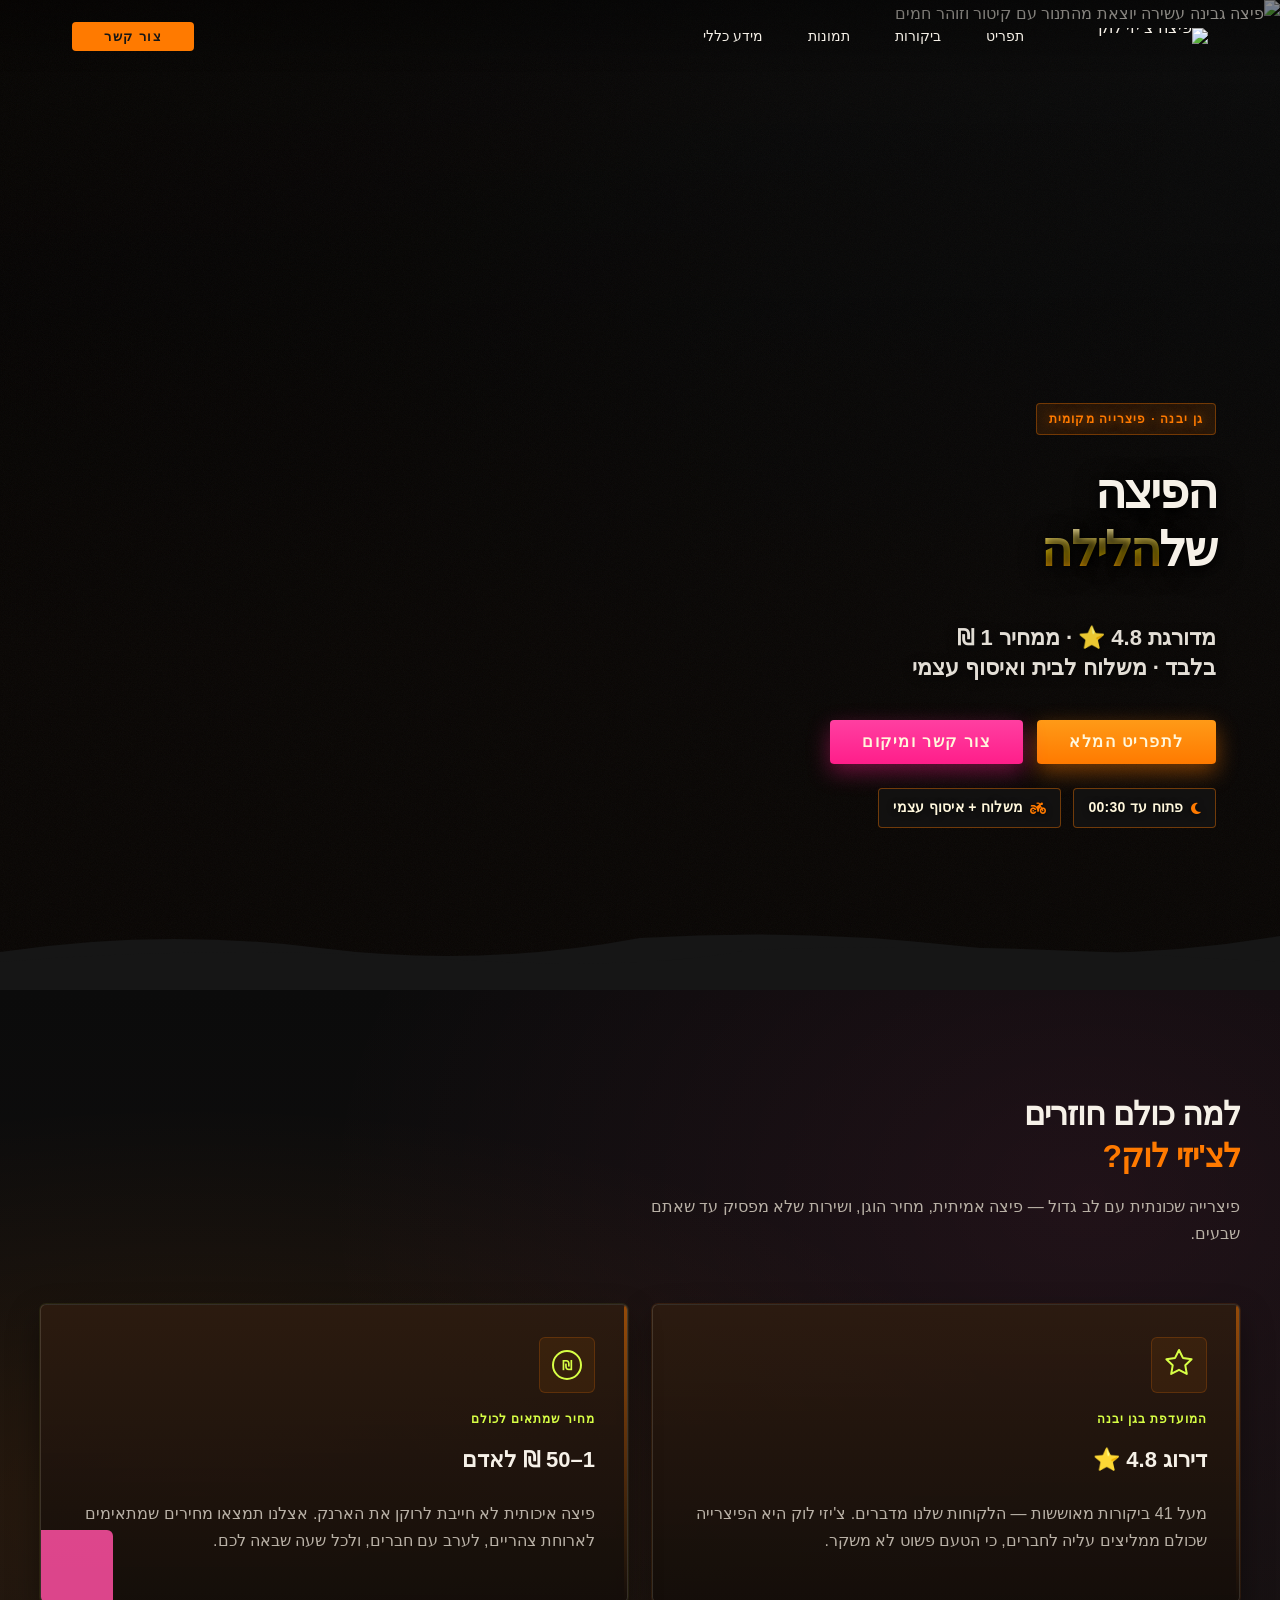
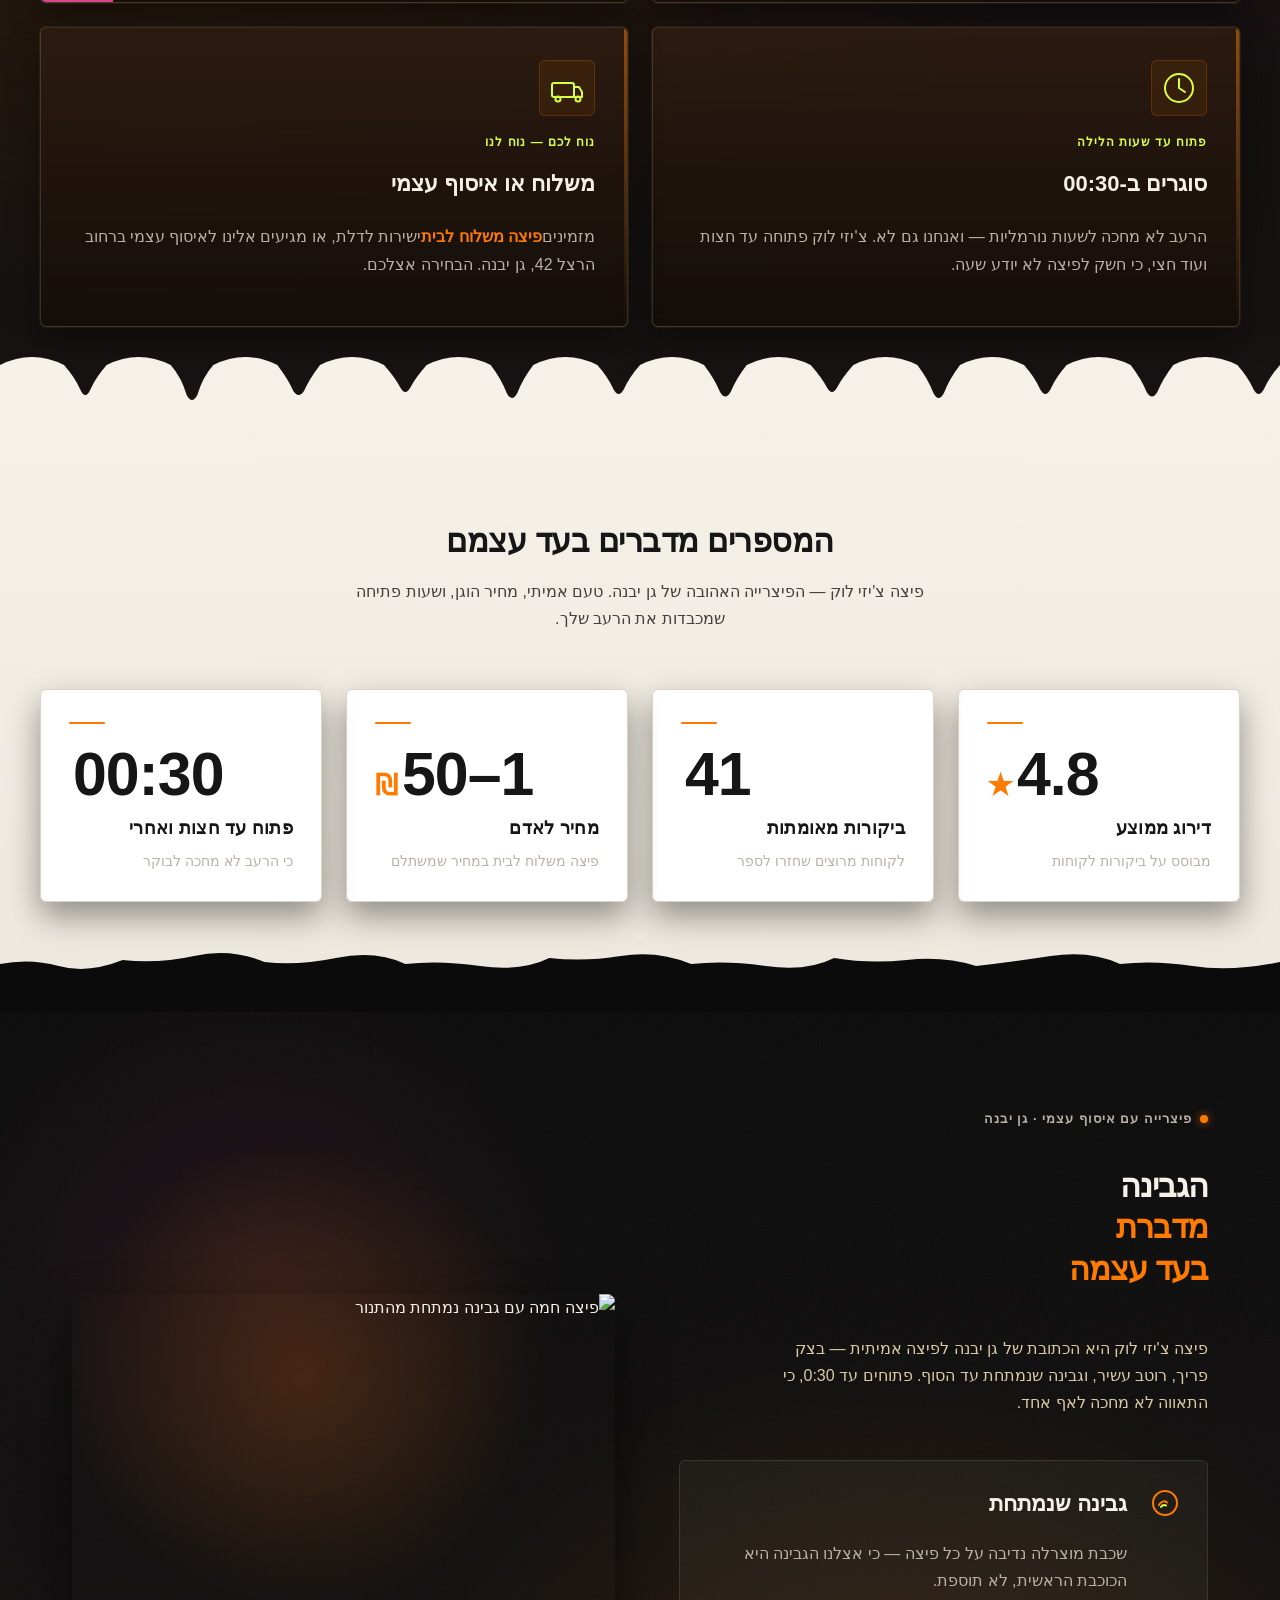
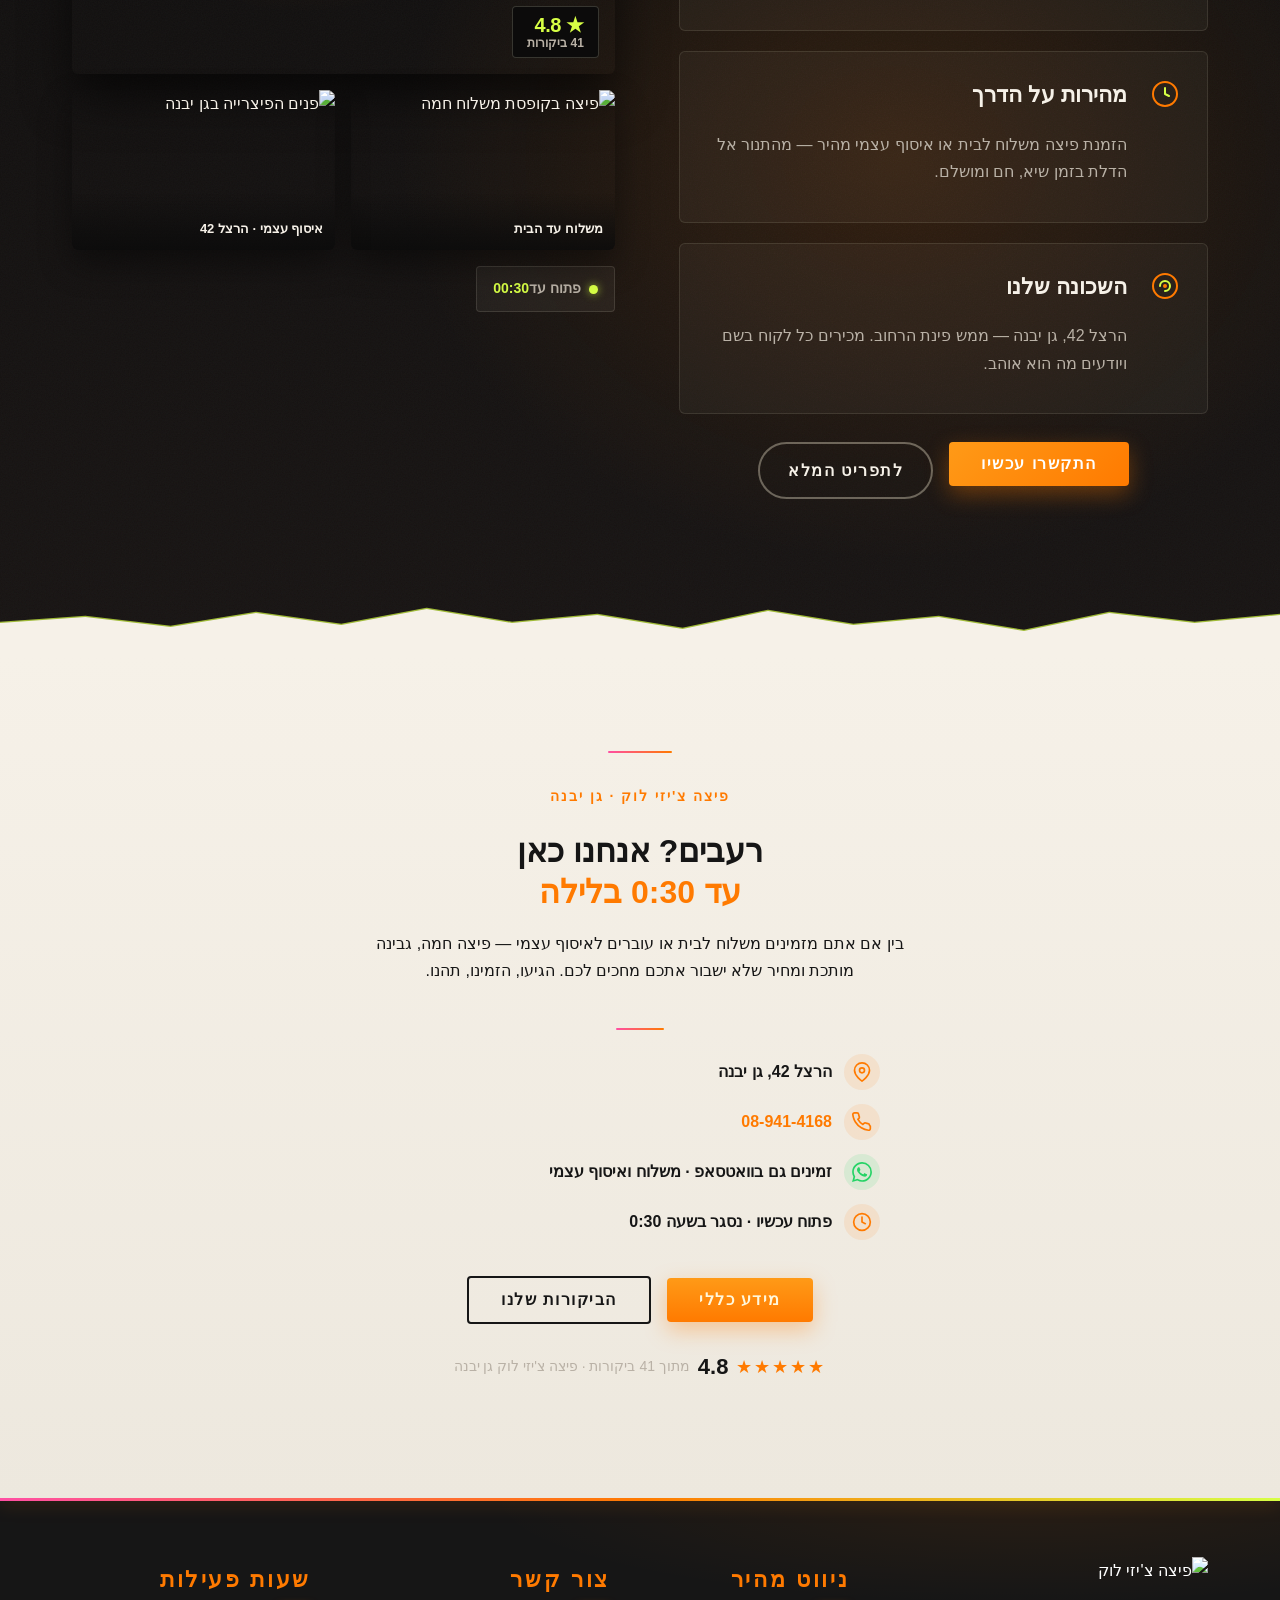
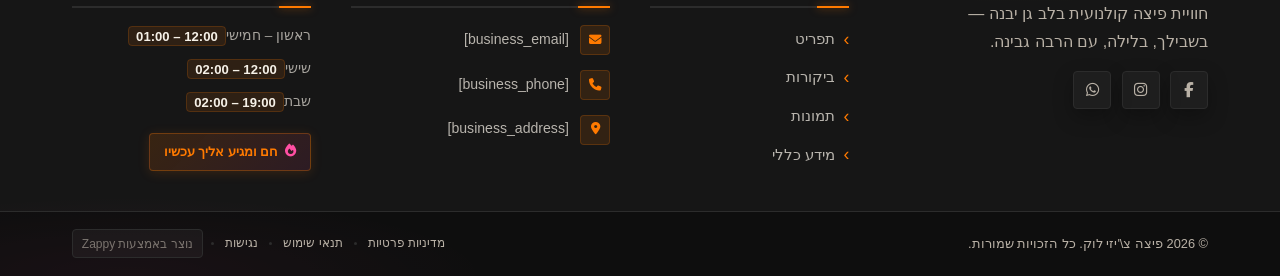
==== commit e454820e: "Background sync: Progressive GitHub Sync" ====
--- a/public/index.html
+++ b/public/index.html
@@ -1,4 +1,4 @@
-<!doctype html><html dir="rtl" lang="he"><head><meta charset="UTF-8"><meta content="width=device-width,initial-scale=1" name="viewport"><meta content="index, follow" name="robots"><title>הזמינו פיצה משלוח לבית עכשיו — פיצה צ&#39;יזי לוק</title><meta content="פיצרייה מובילה בגן יבנה עם דירוג 4.8 כוכבים! פיצות טריות, גבינות עשירות ומחירים מפתיעים החל מ-1 שקל. משלוח עד הבית או איסוף עצמי — פתוחים עד 00:30!" name="description"><meta content="פיצה צ'יזי לוק, פיצה משלוח לבית, פיצרייה גן יבנה, הזמנת פיצה אונליין" name="keywords"><link href="/assets/favicon.ico" rel="icon" type="image/x-icon"><link href="/assets/favicon-16x16.png" rel="icon" type="image/png" sizes="16x16"><link href="/assets/favicon-32x32.png" rel="icon" type="image/png" sizes="32x32"><link href="/assets/favicon-48x48.png" rel="icon" type="image/png" sizes="48x48"><link href="/assets/favicon-192x192.png" rel="icon" type="image/png" sizes="192x192"><link href="/assets/favicon-512x512.png" rel="icon" type="image/png" sizes="512x512"><link href="/assets/apple-touch-icon.png" rel="apple-touch-icon"><script>!function(){"use strict";var t="acd54c59-7dee-49af-9413-232249b9093a",e="https://api.zappy5.com/api/analytics/track",a=18e5,n=2592e6,o=!0,i=!0,r=!0;var s=function(){var e="zappy_visitor_"+t,a=null;try{if(a=localStorage.getItem(e)){var o=JSON.parse(a),i=Date.now();if(i-o.created<n)return o.lastSeen=i,localStorage.setItem(e,JSON.stringify(o)),o.id}}catch(t){console.warn("Zappy Analytics: LocalStorage not available")}var r="zv_"+Date.now()+"_"+Math.random().toString(36).substr(2,9);try{localStorage.setItem(e,JSON.stringify({id:r,created:Date.now(),lastSeen:Date.now()}))}catch(t){}return r}(),c=function(){var e="zappy_session_"+t,n=null;try{if(n=sessionStorage.getItem(e)){var o=JSON.parse(n),i=Date.now();if(i-o.timestamp<a)return o.timestamp=i,sessionStorage.setItem(e,JSON.stringify(o)),o.id}}catch(t){console.warn("Zappy Analytics: SessionStorage not available")}var r="zs_"+Date.now()+"_"+Math.random().toString(36).substr(2,9);try{sessionStorage.setItem(e,JSON.stringify({id:r,timestamp:Date.now()}))}catch(t){}return r}();function l(a,n){n=n||{};var o={website_id:t,event_type:a,page_path:window.location.pathname,referrer:document.referrer||"direct",visitor_id:s,session_id:c,metadata:n};if(navigator.sendBeacon){var i=new Blob([JSON.stringify(o)],{type:"application/json"});navigator.sendBeacon(e,i)}else fetch(e,{method:"POST",headers:{"Content-Type":"application/json"},body:JSON.stringify(o),keepalive:!0}).catch(function(t){console.warn("Zappy Analytics: Failed to track event",t)})}o&&l("pageview",{title:document.title,url:window.location.href}),i&&document.addEventListener("click",function(t){var e=t.target;if("BUTTON"===e.tagName||e.closest("button")){var a="BUTTON"===e.tagName?e:e.closest("button");l("click",{element:"button",text:a.textContent.trim().substring(0,100),id:a.id||null,class:a.className||null})}else if("A"===e.tagName||e.closest("a")){var n="A"===e.tagName?e:e.closest("a");l("navigation",{element:"link",text:n.textContent.trim().substring(0,100),href:n.href,external:n.hostname!==window.location.hostname})}},!0),r&&document.addEventListener("submit",function(t){var e=t.target;l("form_submit",{form_id:e.id||null,form_name:e.name||null,form_action:e.action||null,form_method:e.method||"GET"})},!0);var d=Date.now();window.addEventListener("beforeunload",function(){l("page_unload",{time_on_page:Math.floor((Date.now()-d)/1e3),page_path:window.location.pathname})}),window.zappyAnalytics={track:l,getVisitorId:function(){return s},getSessionId:function(){return c}}}()</script><meta content="הזמינו פיצה משלוח לבית עכשיו — פיצה צ'יזי לוק" property="og:title"><meta content="פיצרייה מובילה בגן יבנה עם דירוג 4.8 כוכבים! פיצות טריות, גבינות עשירות ומחירים מפתיעים החל מ-1 שקל. משלוח עד הבית או איסוף עצמי — פתוחים עד 00:30!" property="og:description"><meta content="website" property="og:type"><meta content="he_IL" property="og:locale"><meta content="summary_large_image" name="twitter:card"><meta content="הזמינו פיצה משלוח לבית עכשיו — פיצה צ'יזי לוק" name="twitter:title"><meta content="פיצרייה מובילה בגן יבנה עם דירוג 4.8 כוכבים! פיצות טריות, גבינות עשירות ומחירים מפתיעים החל מ-1 שקל. משלוח עד הבית או איסוף עצמי — פתוחים עד 00:30!" name="twitter:description"><link href="https://cdnjs.cloudflare.com/ajax/libs/font-awesome/6.4.0/css/all.min.css" rel="stylesheet"><link href="/assets/favicon.ico" rel="icon" type="image/x-icon"><link href="/assets/favicon-16x16.png" rel="icon" type="image/png" sizes="16x16"><link href="/assets/favicon-32x32.png" rel="icon" type="image/png" sizes="32x32"><link href="/assets/favicon-48x48.png" rel="icon" type="image/png" sizes="48x48"><link href="/assets/favicon-192x192.png" rel="icon" type="image/png" sizes="192x192"><link href="/assets/favicon-512x512.png" rel="icon" type="image/png" sizes="512x512"><link href="/assets/apple-touch-icon.png" rel="apple-touch-icon"><link href="https://cdn.jsdelivr.net/npm/vanilla-cookieconsent@3/dist/cookieconsent.css" rel="stylesheet"><script src="https://cdn.jsdelivr.net/npm/vanilla-cookieconsent@3/dist/cookieconsent.umd.js"></script><script src="https://cdn.jsdelivr.net/gh/mickidum/acc_toolbar/acctoolbar/acctoolbar.min.js"></script><link href="/styles.css" rel="stylesheet"><style id="zappy-dropdown-submenu-styles">#navMenu li:has(.sub-menu),.nav-menu li:has(.sub-menu),.navbar li:has(.sub-menu),nav li:has(.sub-menu){position:relative}#navMenu .sub-menu,.nav-menu .sub-menu,.navbar .sub-menu,nav .sub-menu{display:block!important;position:absolute!important;top:100%;left:0;min-width:220px;background:#fff;border-radius:8px;box-shadow:0 8px 25px rgba(0,0,0,.15);padding:8px 0;opacity:0;visibility:hidden;transform:translateY(10px);transition:all .3s ease;z-index:1000;list-style:none;pointer-events:none}#navMenu li:hover>.sub-menu,.nav-menu li:hover>.sub-menu,.navbar li:hover>.sub-menu,nav li:hover>.sub-menu{opacity:1!important;visibility:visible!important;transform:translateY(0)!important;pointer-events:auto!important}.sub-menu li{list-style:none;margin:0;padding:0}.sub-menu a{display:block!important;padding:10px 16px!important;color:var(--text-dark,#333)!important;font-weight:500;text-decoration:none;white-space:nowrap;transition:background-color .2s}.sub-menu a:hover{background-color:#f5f5f5}[dir=rtl] .nav-menu .sub-menu,[dir=rtl] .navbar .sub-menu,[dir=rtl] nav .sub-menu,html[lang=ar] .nav-menu .sub-menu,html[lang=ar] .navbar .sub-menu,html[lang=ar] nav .sub-menu,html[lang=he] .nav-menu .sub-menu,html[lang=he] .navbar .sub-menu,html[lang=he] nav .sub-menu{left:auto!important;right:0!important}.sub-menu:empty,.sub-menu:not(:has(li)),.sub-menu:not(:has(li:not(.zappy-hidden-menu-item))){display:none!important;opacity:0!important;visibility:hidden!important;pointer-events:none!important}li:has(.menu-group-title):hover>.sub-menu{opacity:1!important;visibility:visible!important;transform:translateY(0)!important;pointer-events:auto!important}#navMenu>li>.menu-group-title,.nav-menu>li>.menu-group-title{display:inline-block;padding:.5rem 1rem;cursor:default;user-select:none}@media (max-width:768px){#navMenu .sub-menu,.nav-menu .sub-menu,.navbar .sub-menu,nav .sub-menu{position:static!important;transform:none!important;box-shadow:none!important;background:0 0!important;max-height:0;overflow:hidden;opacity:0;visibility:hidden;transition:max-height .3s ease,opacity .3s ease;padding:0!important;border-radius:0!important}.sub-menu.mobile-expanded{max-height:500px!important;opacity:1!important;visibility:visible!important;padding:8px 0 8px 16px!important}[dir=rtl] .sub-menu.mobile-expanded,html[lang=he] .sub-menu.mobile-expanded{padding:8px 16px 8px 0!important}#navMenu li:hover>.sub-menu,.nav-menu li:hover>.sub-menu,.navbar li:hover>.sub-menu,nav li:hover>.sub-menu{opacity:0;visibility:hidden;pointer-events:none}#navMenu li>.sub-menu.mobile-expanded,.nav-menu li>.sub-menu.mobile-expanded,.navbar li>.sub-menu.mobile-expanded,nav li>.sub-menu.mobile-expanded{opacity:1!important;visibility:visible!important;pointer-events:auto!important}#navMenu li:has(.sub-menu),.nav-menu li:has(.sub-menu),.navbar li:has(.sub-menu),nav li:has(.sub-menu){display:flex!important;flex-wrap:wrap!important;align-items:center!important;position:relative!important;min-height:44px!important}#navMenu li:has(.sub-menu)>a,.nav-menu li:has(.sub-menu)>a,.navbar li:has(.sub-menu)>a,nav li:has(.sub-menu)>a{flex:1!important;min-width:0!important}#navMenu li:has(.sub-menu)>.menu-group-title,.nav-menu li:has(.sub-menu)>.menu-group-title,.navbar li:has(.sub-menu)>.menu-group-title,nav li:has(.sub-menu)>.menu-group-title{flex:1!important;min-width:0!important;padding:0!important;line-height:inherit!important}#navMenu li:has(.sub-menu)>.sub-menu,.nav-menu li:has(.sub-menu)>.sub-menu,.navbar li:has(.sub-menu)>.sub-menu,nav li:has(.sub-menu)>.sub-menu{flex-basis:100%!important;width:100%!important}#navMenu li:has(.sub-menu)>a [class*=arrow],#navMenu li:has(.sub-menu)>a [class*=chevron],.nav-menu li:has(.sub-menu)>a .fa-angle-down,.nav-menu li:has(.sub-menu)>a .fa-chevron-down,.nav-menu li:has(.sub-menu)>a [class*=arrow],.nav-menu li:has(.sub-menu)>a [class*=chevron],nav li:has(.sub-menu)>a [class*=arrow],nav li:has(.sub-menu)>a [class*=chevron]{display:none!important;visibility:hidden!important}.mobile-submenu-toggle{display:flex!important;align-items:center!important;justify-content:center!important;width:44px!important;height:auto!important;background:0 0!important;border:none!important;cursor:pointer!important;color:var(--text-dark)!important;position:static!important;flex-shrink:0!important;align-self:stretch!important;z-index:2!important;padding:0!important;margin:0!important}.mobile-submenu-toggle::after{content:''!important;width:0!important;height:0!important;border-left:6px solid transparent!important;border-right:6px solid transparent!important;border-top:7px solid currentColor!important;transition:transform .3s ease!important}.mobile-submenu-toggle.expanded::after{transform:rotate(180deg)!important}.sub-menu a{padding:10px 0!important;display:block!important;color:var(--text-dark)!important}.navbar .sub-menu li a,.zappy-products-dropdown .sub-menu a,nav.navbar .sub-menu li a{color:var(--text-dark)!important}}@media (min-width:769px){.mobile-submenu-toggle{display:none!important}}</style><style id="mobile-lang-menu-deployed-css">@media (max-width:768px){.lang-switcher,.nav-container .lang-switcher,.nav-cta-container .lang-switcher,.nav-ecommerce-icons .lang-switcher,.nav-icons-left .lang-switcher,.navbar .lang-switcher,.navbar .nav-cta-container .lang-switcher{display:none!important}.mobile-lang-menu{width:100%;border-top:1px solid rgba(128,128,128,.2);padding:8px 0 0 0;margin-top:8px}.mobile-lang-toggle{display:flex!important;align-items:center;justify-content:space-between;width:100%;padding:12px 16px;background:0 0;border:none;cursor:pointer;font-size:15px;color:inherit;font-family:inherit}.mobile-lang-toggle::after{content:'';display:inline-block;width:8px;height:8px;border-right:2px solid currentColor;border-bottom:2px solid currentColor;transform:rotate(45deg);transition:transform .3s ease;margin-left:8px}.mobile-lang-toggle.expanded::after{transform:rotate(-135deg)}.mobile-lang-options{max-height:0;overflow:hidden;transition:max-height .3s ease}.mobile-lang-options.expanded{max-height:300px}.mobile-lang-option{display:flex!important;align-items:center;gap:10px;padding:10px 24px;text-decoration:none;color:inherit;font-size:14px;font-family:inherit}.mobile-lang-option:hover{background:rgba(128,128,128,.1)}.mobile-lang-option.active{font-weight:600;opacity:.7;pointer-events:none}.mobile-lang-option img{width:20px;height:20px;border-radius:50%}}@media (min-width:769px){.mobile-lang-menu{display:none!important}}</style><style id="zappy-widget-visibility">#mic-access-tool-box,#mic-access-tool-general-button,#mic-init-access-tool #mic-access-tool-box,#mic-init-access-tool #mic-access-tool-general-button,#mic-init-access-tool .mic-access-tool-general-button,._access-icon,._access-menu,.mic-access-tool-box,.mic-access-tool-general-button,div[id*=mic-access-tool-box]{display:none!important;visibility:hidden!important;opacity:0!important;pointer-events:none!important}</style></head><body><nav class="navbar" dir="rtl"><button aria-label="Menu" class="mobile-toggle" id="mobileToggle"><svg viewBox="0 0 24 24" fill="none" height="24" width="24" class="hamburger-icon"><path d="M3 12h18M3 6h18M3 18h18" stroke="currentColor" stroke-width="2" stroke-linecap="round"></path></svg><svg viewBox="0 0 24 24" fill="none" height="24" width="24" class="close-icon" style="display:none"><path d="M18 6L6 18M6 6l12 12" stroke="currentColor" stroke-width="2" stroke-linecap="round"></path></svg></button><button aria-label="Call" class="phone-header-btn" data-phone=""><svg viewBox="0 0 24 24" fill="currentColor" height="20" width="20"><path d="M22 16.92v3a2 2 0 0 1-2.18 2 19.79 19.79 0 0 1-8.63-3.07 19.5 19.5 0 0 1-6-6 19.79 19.79 0 0 1-3.07-8.67A2 2 0 0 1 4.11 2h3a2 2 0 0 1 2 1.72 12.84 12.84 0 0 0 .7 2.81 2 2 0 0 1-.45 2.11L8.09 9.91a16 16 0 0 0 6 6l1.27-1.27a2 2 0 0 1 2.11-.45 12.84 12.84 0 0 0 2.81.7A2 2 0 0 1 22 16.92z"></path></svg></button><div class="nav-container"><div class="nav-right-group"><div class="nav-brand"><a href="/" class="logo-link"><img alt="פיצה צ&#39;יזי לוק" src="/assets/business-logo.webp" class="logo"></a></div><ul class="nav-menu" id="navMenu"><li><a href="/menu">תפריט</a></li><li><a href="/reviews">ביקורות</a></li><li><a href="/photos">תמונות</a></li><li><a href="/info">מידע כללי</a></li></ul></div><div class="nav-cta-container"><a href="/contact" class="nav-cta-btn">צור קשר</a></div></div></nav><script>window.addEventListener("load",function(){const e=document.querySelector(".navbar, nav, header");if(!e)return void console.log("[Navbar] Navbar element not found");let t=document.getElementById("mobileToggle")||document.querySelector(".mobile-toggle")||document.querySelector(".hamburger")||document.querySelector(".hamburger-menu")||document.querySelector(".menu-toggle")||document.querySelector(".burger-menu")||document.querySelector('[aria-label="Menu"]')||document.querySelector('[aria-label="תפריט"]');const o=document.querySelector(".phone-header-btn"),n=window.getComputedStyle(e);let r=n.backgroundColor;if(console.log("[Navbar] Initial navbar background:",r),"transparent"===r||"rgba(0, 0, 0, 0)"===r||r.startsWith("rgba")&&r.includes(", 0)")){const e=n.backgroundImage;if(e&&"none"!==e)console.log("[Navbar] Navbar has background image/gradient, using dark text"),r="rgb(240, 240, 240)";else{const e=window.getComputedStyle(document.body).backgroundColor;console.log("[Navbar] Navbar transparent, using body background:",e),r=e}}const i=r.match(/\d+/g);if(i&&i.length>=3){const e=(.299*parseInt(i[0])+.587*parseInt(i[1])+.114*parseInt(i[2]))/255;console.log("[Navbar] Mobile button colors preserved from Claude CSS (luminance:",e.toFixed(2)+")");const n=document.createElement("style");n.id="zappy-mobile-nav-fix";document.documentElement.lang;document.documentElement.dir,n.textContent='\n        /* Hide mobile buttons on desktop, show only on mobile */\n        @media (min-width: 769px) {\n          .mobile-toggle,\n          .phone-header-btn {\n            display: none !important;\n          }\n        }\n        \n        /* Show and position mobile buttons correctly on mobile */\n        @media (max-width: 768px) {\n          .mobile-toggle,\n          .phone-header-btn {\n            position: absolute !important;\n            top: 50% !important;\n            transform: translateY(-50%) !important;\n            z-index: 1001 !important;\n            display: flex !important;\n            align-items: center !important;\n            justify-content: center !important;\n            width: 36px !important;\n            height: 36px !important;\n            border-radius: 50% !important;\n            border: none !important;\n            cursor: pointer !important;\n            padding: 6px !important;\n            background: none !important;\n            color: var(--nav-text, var(--text-dark)) !important;\n          }\n          \n          /* LTR positioning (default): hamburger LEFT, phone RIGHT */\n          html:not([dir="rtl"]):not([lang="he"]):not([lang="ar"]) .mobile-toggle,\n          html[dir="ltr"] .mobile-toggle {\n            left: 12px !important;\n            right: auto !important;\n          }\n          html:not([dir="rtl"]):not([lang="he"]):not([lang="ar"]) .phone-header-btn,\n          html[dir="ltr"] .phone-header-btn {\n            right: 12px !important;\n            left: auto !important;\n          }\n          \n          /* RTL positioning: hamburger RIGHT, phone LEFT */\n          html[dir="rtl"] .mobile-toggle,\n          html[lang="he"] .mobile-toggle,\n          html[lang="ar"] .mobile-toggle {\n            right: 12px !important;\n            left: auto !important;\n          }\n          html[dir="rtl"] .phone-header-btn,\n          html[lang="he"] .phone-header-btn,\n          html[lang="ar"] .phone-header-btn {\n            left: 12px !important;\n            right: auto !important;\n          }\n          \n          /* CRITICAL: Ensure nav-container has min-height on mobile */\n          /* All children are positioned absolutely/fixed on mobile, so height:auto collapses to 0 */\n          .nav-container {\n            min-height: 70px !important;\n            position: relative !important;\n          }\n          \n          /* Ensure SVG icons are properly sized and inherit color */\n          .mobile-toggle svg,\n          .phone-header-btn svg {\n            width: 24px !important;\n            height: 24px !important;\n            /* Don\'t force display - let JavaScript control hamburger/close toggle */\n          }\n          \n          /* Reset nav-cta-container on mobile - remove desktop box-shadow/padding */\n          /* that creates a visible ghost box when CTA button is hidden */\n          .nav-cta-container {\n            box-shadow: none !important;\n            padding: 0 !important;\n          }\n          \n          /* Hide nav-cta-container entirely on mobile when there\'s no lang-switcher */\n          /* (only the CTA button is inside, and it\'s hidden on mobile) */\n          .nav-cta-container:not(:has(.lang-switcher)) {\n            display: none !important;\n          }\n          \n          /* CRITICAL: Prevent hero image fade gradient from bleeding over headline text */\n          /* The .image-fade-gradient has bottom: -30px (extends below parent) */\n          /* On mobile stacked layout, this overlaps the h1 text below the image */\n          .hero-image-column {\n            overflow: hidden !important;\n          }\n          .image-fade-gradient {\n            bottom: 0 !important;\n          }\n          \n          /* Hide desktop language switcher on mobile - hamburger menu handles it */\n          /* High specificity to override stored CSS */\n          .lang-switcher,\n          .nav-cta-container .lang-switcher,\n          .nav-container .lang-switcher,\n          .navbar .lang-switcher,\n          .navbar .nav-cta-container .lang-switcher {\n            display: none !important;\n          }\n        }\n      ';const r=document.getElementById("zappy-mobile-nav-fix");r&&r.remove(),document.head.appendChild(n),console.log("[Navbar] Critical CSS injected for mobile nav positioning");const l=window.innerWidth<=768;if(t){const e=t.querySelector(".hamburger-icon"),o=t.querySelector(".close-icon");e&&(e.style.setProperty("width","24px","important"),e.style.setProperty("height","24px","important"),e.style.setProperty("display","block","important")),o&&(o.style.setProperty("width","24px","important"),o.style.setProperty("height","24px","important"),o.style.setProperty("display","none","important")),l?(t.style.setProperty("position","absolute","important"),t.style.setProperty("top","50%","important"),t.style.setProperty("transform","translateY(-50%)","important"),t.style.setProperty("z-index","1001","important"),t.style.removeProperty("left"),t.style.removeProperty("right"),console.log("[Navbar] Mobile toggle positioning applied (mobile viewport)")):(t.style.removeProperty("position"),t.style.removeProperty("top"),t.style.removeProperty("transform"),t.style.removeProperty("z-index"),t.style.removeProperty("left"),t.style.removeProperty("right"),console.log("[Navbar] Desktop viewport - cleared mobile toggle inline positioning"))}if(o){const e=o.querySelector("svg");e&&(e.style.width="24px",e.style.height="24px",e.setAttribute("width","24"),e.setAttribute("height","24")),l?(o.style.setProperty("position","absolute","important"),o.style.setProperty("top","50%","important"),o.style.setProperty("transform","translateY(-50%)","important"),o.style.setProperty("z-index","1001","important"),o.style.removeProperty("left"),o.style.removeProperty("right"),console.log("[Navbar] Phone button positioning applied (mobile viewport)")):(o.style.removeProperty("position"),o.style.removeProperty("top"),o.style.removeProperty("transform"),o.style.removeProperty("z-index"),o.style.removeProperty("left"),o.style.removeProperty("right"),console.log("[Navbar] Desktop viewport - cleared phone button inline positioning"))}}else console.log("[Navbar] Could not parse background color:",r);t=document.getElementById("mobileToggle")||document.querySelector(".mobile-toggle")||document.querySelector(".hamburger")||document.querySelector(".hamburger-menu")||document.querySelector(".menu-toggle")||document.querySelector(".burger-menu")||document.querySelector('[aria-label="Menu"]')||document.querySelector('[aria-label="תפריט"]');const l=document.getElementById("navMenu")||document.querySelector(".nav-menu")||document.querySelector(".nav-links")||document.querySelector("nav ul:not(.submenu)");if(!t||!l)return void console.log("[Navbar] Mobile toggle or menu not found:",{toggle:!!t,menu:!!l});l.id||(l.id="navMenu"),console.log("[Navbar] Initializing mobile menu...");const a=t.cloneNode(!0);t.parentNode.replaceChild(a,t),a.addEventListener("click",function(e){e.preventDefault(),e.stopPropagation();const t=this.querySelector(".hamburger-icon"),o=this.querySelector(".close-icon");l.classList.contains("active")?(l.classList.remove("active"),t&&t.style.setProperty("display","block","important"),o&&o.style.setProperty("display","none","important"),document.body.style.overflow="",console.log("[Navbar] Menu closed")):(l.classList.add("active"),t&&t.style.setProperty("display","none","important"),o&&o.style.setProperty("display","block","important"),document.body.style.overflow="hidden",console.log("[Navbar] Menu opened"))}),l.querySelectorAll("a").forEach(function(e){e.addEventListener("click",function(){if("#"===this.getAttribute("href"))return;const e=a.querySelector(".hamburger-icon"),t=a.querySelector(".close-icon");l.classList.remove("active"),e&&e.style.setProperty("display","block","important"),t&&t.style.setProperty("display","none","important"),document.body.style.overflow="",console.log("[Navbar] Menu closed (link clicked)")})});var s=l.querySelectorAll(".dropdown-toggle");s.forEach(function(e){e.addEventListener("click",function(e){e.preventDefault(),e.stopPropagation();var t=this.closest(".nav-dropdown");t&&(t.parentNode.querySelectorAll(".nav-dropdown.open").forEach(function(e){e!==t&&e.classList.remove("open")}),t.classList.toggle("open"),console.log("[Navbar] Dropdown toggled:",t.classList.contains("open")?"open":"closed"))})}),document.addEventListener("click",function(e){e.target.closest(".nav-dropdown")||document.querySelectorAll(".nav-dropdown.open").forEach(function(e){e.classList.remove("open")})}),console.log("[Navbar] Dropdown handlers initialized for "+s.length+" dropdowns"),o&&o.addEventListener("click",function(){const e=document.querySelectorAll('a[href^="tel:"]'),t=e.length>0?e[0].getAttribute("href").replace("tel:",""):"[business_phone]";window.location.href="tel:"+t,console.log("[Navbar] Phone button clicked")}),console.log("[Navbar] Mobile menu initialized successfully");const p=function(){const e=document.querySelector(".whatsapp-float");e&&(window.innerWidth>=769?(e.style.setProperty("display","none","important"),e.style.setProperty("visibility","hidden","important"),e.style.setProperty("opacity","0","important"),e.style.setProperty("pointer-events","none","important"),console.log("[WhatsApp] Button hidden on desktop")):(e.style.removeProperty("display"),e.style.removeProperty("visibility"),e.style.removeProperty("opacity"),e.style.removeProperty("pointer-events"),console.log("[WhatsApp] Button visible on mobile")))};let c;p(),window.addEventListener("resize",function(){clearTimeout(c),c=setTimeout(p,100)})})</script><main><section class="index-hero-section" data-layout-spec="סקירה כללית-hero" dir="rtl" data-hero-type="fullscreen-scrim"><div class="index-hero-bg"><img alt="פיצה גבינה עשירה יוצאת מהתנור עם קיטור וזוהר חמים" src="/assets/site-index-hero-image-1.webp" data-context="Dramatic cinematic close-up of a steaming cheese-heavy pizza fresh from a wood-fired oven at night. Molten mozzarella stretches and bubbles, glowing amber and orange from oven light. Steam rises in wisps. Dark moody background with warm orange glow emanating from the oven door. Ultra-realistic food photography, late-night pizzeria atmosphere, Gan Yavne Israel." data-placeholder="index-hero-image-1" height="700" width="1200" data-hero-bg="true"></div><div class="index-hero-scrim" aria-hidden="true"></div><div class="index-hero-grain" aria-hidden="true"></div><div class="index-hero-content"><div class="index-hero-text-group"><span class="index-hero-eyebrow">גן יבנה · פיצרייה מקומית</span><h1 class="index-hero-h1">הפיצה<br>של<span class="index-hero-h1-accent">הלילה</span></h1><h3 class="index-hero-subtitle">מדורגת 4.8 ⭐ · ממחיר 1 ₪ בלבד · משלוח לבית ואיסוף עצמי</h3><div class="index-hero-ctas"><a href="/menu" class="btn-primary index-hero-btn">לתפריט המלא</a><a href="/info" class="index-hero-btn btn-secondary">צור קשר ומיקום</a></div><div class="index-hero-badges"><span class="index-hero-badge"><i class="fa-solid fa-moon" aria-hidden="true"></i>פתוח עד 00:30</span><span class="index-hero-badge"><i class="fa-solid fa-motorcycle" aria-hidden="true"></i>משלוח + איסוף עצמי</span></div></div></div><div class="index-hero-divider-wrapper"><svg viewBox="0 0 1200 90" xmlns="http://www.w3.org/2000/svg" aria-hidden="true" data-no-icon-edit="true" preserveAspectRatio="none"><defs><linearGradient id="orangeGlowGrad" x1="0" x2="1" y1="0" y2="0"><stop offset="0%" stop-color="#ff7a00" stop-opacity="0.85"></stop><stop offset="50%" stop-color="#ff4500" stop-opacity="0.6"></stop><stop offset="100%" stop-color="#ff1e8a" stop-opacity="0.4"></stop></linearGradient></defs><path d="M0,90 L0,52 Q150,28 300,48 T600,38 Q750,28 900,46 T1200,36 L1200,90 Z" fill="#161616"></path><path d="M0,90 L0,62 Q200,44 400,58 T700,50 Q900,42 1100,56 T1200,50 L1200,90 Z" fill="#161616"></path></svg></div></section><section class="index-features-section" data-layout-spec="סקירה כללית-features" dir="rtl"><div class="index-features-container"><div class="index-features-header"><h2 class="index-features-title">למה כולם חוזרים<br><span class="index-features-title-accent">לצ'יזי לוק?</span></h2><p class="index-features-subtitle">פיצרייה שכונתית עם לב גדול — פיצה אמיתית, מחיר הוגן, ושירות שלא מפסיק עד שאתם שבעים.</p></div><div class="index-features-grid"><article class="index-features-card index-features-card--primary"><div class="index-features-card-icon"><svg viewBox="0 0 36 36" xmlns="http://www.w3.org/2000/svg" aria-hidden="true" data-element-type="icon" data-icon-type="svg" fill="none" height="36" width="36"><path d="M18 3l3.9 7.9 8.7 1.27-6.3 6.13 1.49 8.68L18 22.77l-7.79 4.21 1.49-8.68-6.3-6.13 8.7-1.27z" stroke="var(--secondary)" stroke-width="2" stroke-linejoin="round" fill="none"></path></svg></div><div class="index-features-card-content"><div class="index-features-card-tag">המועדפת בגן יבנה</div><h3 class="index-features-card-title">דירוג 4.8 ⭐</h3><p class="index-features-card-text">מעל 41 ביקורות מאוששות — הלקוחות שלנו מדברים. צ'יזי לוק היא הפיצרייה שכולם ממליצים עליה לחברים, כי הטעם פשוט לא משקר.</p></div></article><article class="index-features-card index-features-card--secondary"><div class="index-features-card-icon"><svg viewBox="0 0 36 36" xmlns="http://www.w3.org/2000/svg" aria-hidden="true" data-element-type="icon" data-icon-type="svg" fill="none" height="36" width="36"><circle cx="18" cy="18" r="14" stroke="var(--secondary)" stroke-width="2" fill="none"></circle><text fill="var(--secondary)" font-family="Barlow Condensed, Heebo, sans-serif" font-size="13" font-weight="800" text-anchor="middle" x="18" y="23">₪</text></svg></div><div class="index-features-card-content"><div class="index-features-card-tag">מחיר שמתאים לכולם</div><h3 class="index-features-card-title">1–50 ₪ לאדם</h3><p class="index-features-card-text">פיצה איכותית לא חייבת לרוקן את הארנק. אצלנו תמצאו מחירים שמתאימים לארוחת צהריים, לערב עם חברים, ולכל שעה שבאה לכם.</p></div><div class="index-features-backplate" aria-hidden="true"></div></article><article class="index-features-card index-features-card--primary"><div class="index-features-card-icon"><svg viewBox="0 0 36 36" xmlns="http://www.w3.org/2000/svg" aria-hidden="true" data-element-type="icon" data-icon-type="svg" fill="none" height="36" width="36"><circle cx="18" cy="18" r="14" stroke="var(--secondary)" stroke-width="2" fill="none"></circle><polyline points="18,9 18,18 24,22" stroke="var(--secondary)" stroke-linecap="round" stroke-linejoin="round" stroke-width="2"></polyline></svg></div><div class="index-features-card-content"><div class="index-features-card-tag">פתוח עד שעות הלילה</div><h3 class="index-features-card-title">סוגרים ב-00:30</h3><p class="index-features-card-text">הרעב לא מחכה לשעות נורמליות — ואנחנו גם לא. צ'יזי לוק פתוחה עד חצות ועוד חצי, כי חשק לפיצה לא יודע שעה.</p></div></article><article class="index-features-card index-features-card--secondary"><div class="index-features-card-icon"><svg viewBox="0 0 36 36" xmlns="http://www.w3.org/2000/svg" aria-hidden="true" data-element-type="icon" data-icon-type="svg" fill="none" height="36" width="36"><rect fill="none" height="14" rx="2" stroke="var(--secondary)" stroke-width="2" width="22" x="3" y="13"></rect><path d="M25 17h5l3 5v5h-8V17z" stroke="var(--secondary)" stroke-width="2" stroke-linejoin="round" fill="none"></path><circle cx="9" cy="29" r="2.5" stroke="var(--secondary)" stroke-width="2" fill="none"></circle><circle cx="29" cy="29" r="2.5" stroke="var(--secondary)" stroke-width="2" fill="none"></circle></svg></div><div class="index-features-card-content"><div class="index-features-card-tag">נוח לכם — נוח לנו</div><h3 class="index-features-card-title">משלוח או איסוף עצמי</h3><p class="index-features-card-text">מזמינים<strong>פיצה משלוח לבית</strong>ישירות לדלת, או מגיעים אלינו לאיסוף עצמי ברחוב הרצל 42, גן יבנה. הבחירה אצלכם.</p></div></article></div></div><div class="index-features-divider-wrapper"><svg viewBox="0 0 1200 90" xmlns="http://www.w3.org/2000/svg" aria-hidden="true" data-no-icon-edit="true" preserveAspectRatio="none"><path d="M0,90 L0,38
+<!doctype html><html dir="rtl" lang="he"><head><meta charset="UTF-8"><meta content="width=device-width,initial-scale=1" name="viewport"><meta content="index, follow" name="robots"><title>הזמינו פיצה משלוח לבית עכשיו — פיצה צ&#39;יזי לוק</title><meta content="פיצרייה מובילה בגן יבנה עם דירוג 4.8 כוכבים! פיצות טריות, גבינות עשירות ומחירים מפתיעים החל מ-1 שקל. משלוח עד הבית או איסוף עצמי — פתוחים עד 00:30!" name="description"><meta content="פיצה צ'יזי לוק, פיצה משלוח לבית, פיצרייה גן יבנה, הזמנת פיצה אונליין" name="keywords"><link href="/assets/favicon.ico" rel="icon" type="image/x-icon"><link href="/assets/favicon-16x16.png" rel="icon" type="image/png" sizes="16x16"><link href="/assets/favicon-32x32.png" rel="icon" type="image/png" sizes="32x32"><link href="/assets/favicon-48x48.png" rel="icon" type="image/png" sizes="48x48"><link href="/assets/favicon-192x192.png" rel="icon" type="image/png" sizes="192x192"><link href="/assets/favicon-512x512.png" rel="icon" type="image/png" sizes="512x512"><link href="/assets/apple-touch-icon.png" rel="apple-touch-icon"><script>!function(){"use strict";var t="acd54c59-7dee-49af-9413-232249b9093a",e="https://api.zappy5.com/api/analytics/track",a=18e5,n=2592e6,o=!0,i=!0,r=!0;var s=function(){var e="zappy_visitor_"+t,a=null;try{if(a=localStorage.getItem(e)){var o=JSON.parse(a),i=Date.now();if(i-o.created<n)return o.lastSeen=i,localStorage.setItem(e,JSON.stringify(o)),o.id}}catch(t){console.warn("Zappy Analytics: LocalStorage not available")}var r="zv_"+Date.now()+"_"+Math.random().toString(36).substr(2,9);try{localStorage.setItem(e,JSON.stringify({id:r,created:Date.now(),lastSeen:Date.now()}))}catch(t){}return r}(),c=function(){var e="zappy_session_"+t,n=null;try{if(n=sessionStorage.getItem(e)){var o=JSON.parse(n),i=Date.now();if(i-o.timestamp<a)return o.timestamp=i,sessionStorage.setItem(e,JSON.stringify(o)),o.id}}catch(t){console.warn("Zappy Analytics: SessionStorage not available")}var r="zs_"+Date.now()+"_"+Math.random().toString(36).substr(2,9);try{sessionStorage.setItem(e,JSON.stringify({id:r,timestamp:Date.now()}))}catch(t){}return r}();function l(a,n){n=n||{};var o={website_id:t,event_type:a,page_path:window.location.pathname,referrer:document.referrer||"direct",visitor_id:s,session_id:c,metadata:n};if(navigator.sendBeacon){var i=new Blob([JSON.stringify(o)],{type:"application/json"});navigator.sendBeacon(e,i)}else fetch(e,{method:"POST",headers:{"Content-Type":"application/json"},body:JSON.stringify(o),keepalive:!0}).catch(function(t){console.warn("Zappy Analytics: Failed to track event",t)})}o&&l("pageview",{title:document.title,url:window.location.href}),i&&document.addEventListener("click",function(t){var e=t.target;if("BUTTON"===e.tagName||e.closest("button")){var a="BUTTON"===e.tagName?e:e.closest("button");l("click",{element:"button",text:a.textContent.trim().substring(0,100),id:a.id||null,class:a.className||null})}else if("A"===e.tagName||e.closest("a")){var n="A"===e.tagName?e:e.closest("a");l("navigation",{element:"link",text:n.textContent.trim().substring(0,100),href:n.href,external:n.hostname!==window.location.hostname})}},!0),r&&document.addEventListener("submit",function(t){var e=t.target;l("form_submit",{form_id:e.id||null,form_name:e.name||null,form_action:e.action||null,form_method:e.method||"GET"})},!0);var d=Date.now();window.addEventListener("beforeunload",function(){l("page_unload",{time_on_page:Math.floor((Date.now()-d)/1e3),page_path:window.location.pathname})}),window.zappyAnalytics={track:l,getVisitorId:function(){return s},getSessionId:function(){return c}}}()</script><meta content="הזמינו פיצה משלוח לבית עכשיו — פיצה צ'יזי לוק" property="og:title"><meta content="פיצרייה מובילה בגן יבנה עם דירוג 4.8 כוכבים! פיצות טריות, גבינות עשירות ומחירים מפתיעים החל מ-1 שקל. משלוח עד הבית או איסוף עצמי — פתוחים עד 00:30!" property="og:description"><meta content="website" property="og:type"><meta content="he_IL" property="og:locale"><meta content="summary_large_image" name="twitter:card"><meta content="הזמינו פיצה משלוח לבית עכשיו — פיצה צ'יזי לוק" name="twitter:title"><meta content="פיצרייה מובילה בגן יבנה עם דירוג 4.8 כוכבים! פיצות טריות, גבינות עשירות ומחירים מפתיעים החל מ-1 שקל. משלוח עד הבית או איסוף עצמי — פתוחים עד 00:30!" name="twitter:description"><link href="https://cdnjs.cloudflare.com/ajax/libs/font-awesome/6.4.0/css/all.min.css" rel="stylesheet"><link href="/assets/favicon.ico" rel="icon" type="image/x-icon"><link href="/assets/favicon-16x16.png" rel="icon" type="image/png" sizes="16x16"><link href="/assets/favicon-32x32.png" rel="icon" type="image/png" sizes="32x32"><link href="/assets/favicon-48x48.png" rel="icon" type="image/png" sizes="48x48"><link href="/assets/favicon-192x192.png" rel="icon" type="image/png" sizes="192x192"><link href="/assets/favicon-512x512.png" rel="icon" type="image/png" sizes="512x512"><link href="/assets/apple-touch-icon.png" rel="apple-touch-icon"><link href="https://cdn.jsdelivr.net/npm/vanilla-cookieconsent@3/dist/cookieconsent.css" rel="stylesheet"><script src="https://cdn.jsdelivr.net/npm/vanilla-cookieconsent@3/dist/cookieconsent.umd.js"></script><script src="https://cdn.jsdelivr.net/gh/mickidum/acc_toolbar/acctoolbar/acctoolbar.min.js"></script><link href="/styles.css" rel="stylesheet"><style id="zappy-dropdown-submenu-styles">#navMenu li:has(.sub-menu),.nav-menu li:has(.sub-menu),.navbar li:has(.sub-menu),nav li:has(.sub-menu){position:relative}#navMenu .sub-menu,.nav-menu .sub-menu,.navbar .sub-menu,nav .sub-menu{display:block!important;position:absolute!important;top:100%;left:0;min-width:220px;background:#fff;border-radius:8px;box-shadow:0 8px 25px rgba(0,0,0,.15);padding:8px 0;opacity:0;visibility:hidden;transform:translateY(10px);transition:all .3s ease;z-index:1000;list-style:none;pointer-events:none}#navMenu li:hover>.sub-menu,.nav-menu li:hover>.sub-menu,.navbar li:hover>.sub-menu,nav li:hover>.sub-menu{opacity:1!important;visibility:visible!important;transform:translateY(0)!important;pointer-events:auto!important}.sub-menu li{list-style:none;margin:0;padding:0}.sub-menu a{display:block!important;padding:10px 16px!important;color:var(--text-dark,#333)!important;font-weight:500;text-decoration:none;white-space:nowrap;transition:background-color .2s}.sub-menu a:hover{background-color:#f5f5f5}[dir=rtl] .nav-menu .sub-menu,[dir=rtl] .navbar .sub-menu,[dir=rtl] nav .sub-menu,html[lang=ar] .nav-menu .sub-menu,html[lang=ar] .navbar .sub-menu,html[lang=ar] nav .sub-menu,html[lang=he] .nav-menu .sub-menu,html[lang=he] .navbar .sub-menu,html[lang=he] nav .sub-menu{left:auto!important;right:0!important}.sub-menu:empty,.sub-menu:not(:has(li)),.sub-menu:not(:has(li:not(.zappy-hidden-menu-item))){display:none!important;opacity:0!important;visibility:hidden!important;pointer-events:none!important}li:has(.menu-group-title):hover>.sub-menu{opacity:1!important;visibility:visible!important;transform:translateY(0)!important;pointer-events:auto!important}#navMenu>li>.menu-group-title,.nav-menu>li>.menu-group-title{display:inline-block;padding:.5rem 1rem;cursor:default;user-select:none}@media (max-width:768px){#navMenu .sub-menu,.nav-menu .sub-menu,.navbar .sub-menu,nav .sub-menu{position:static!important;transform:none!important;box-shadow:none!important;background:0 0!important;max-height:0;overflow:hidden;opacity:0;visibility:hidden;transition:max-height .3s ease,opacity .3s ease;padding:0!important;border-radius:0!important}.sub-menu.mobile-expanded{max-height:500px!important;opacity:1!important;visibility:visible!important;padding:8px 0 8px 16px!important}[dir=rtl] .sub-menu.mobile-expanded,html[lang=he] .sub-menu.mobile-expanded{padding:8px 16px 8px 0!important}#navMenu li:hover>.sub-menu,.nav-menu li:hover>.sub-menu,.navbar li:hover>.sub-menu,nav li:hover>.sub-menu{opacity:0;visibility:hidden;pointer-events:none}#navMenu li>.sub-menu.mobile-expanded,.nav-menu li>.sub-menu.mobile-expanded,.navbar li>.sub-menu.mobile-expanded,nav li>.sub-menu.mobile-expanded{opacity:1!important;visibility:visible!important;pointer-events:auto!important}#navMenu li:has(.sub-menu),.nav-menu li:has(.sub-menu),.navbar li:has(.sub-menu),nav li:has(.sub-menu){display:flex!important;flex-wrap:wrap!important;align-items:center!important;position:relative!important;min-height:44px!important}#navMenu li:has(.sub-menu)>a,.nav-menu li:has(.sub-menu)>a,.navbar li:has(.sub-menu)>a,nav li:has(.sub-menu)>a{flex:1!important;min-width:0!important}#navMenu li:has(.sub-menu)>.menu-group-title,.nav-menu li:has(.sub-menu)>.menu-group-title,.navbar li:has(.sub-menu)>.menu-group-title,nav li:has(.sub-menu)>.menu-group-title{flex:1!important;min-width:0!important;padding:0!important;line-height:inherit!important}#navMenu li:has(.sub-menu)>.sub-menu,.nav-menu li:has(.sub-menu)>.sub-menu,.navbar li:has(.sub-menu)>.sub-menu,nav li:has(.sub-menu)>.sub-menu{flex-basis:100%!important;width:100%!important}#navMenu li:has(.sub-menu)>a [class*=arrow],#navMenu li:has(.sub-menu)>a [class*=chevron],.nav-menu li:has(.sub-menu)>a .fa-angle-down,.nav-menu li:has(.sub-menu)>a .fa-chevron-down,.nav-menu li:has(.sub-menu)>a [class*=arrow],.nav-menu li:has(.sub-menu)>a [class*=chevron],nav li:has(.sub-menu)>a [class*=arrow],nav li:has(.sub-menu)>a [class*=chevron]{display:none!important;visibility:hidden!important}.mobile-submenu-toggle{display:flex!important;align-items:center!important;justify-content:center!important;width:44px!important;height:auto!important;background:0 0!important;border:none!important;cursor:pointer!important;color:var(--text-dark)!important;position:static!important;flex-shrink:0!important;align-self:stretch!important;z-index:2!important;padding:0!important;margin:0!important}.mobile-submenu-toggle::after{content:''!important;width:0!important;height:0!important;border-left:6px solid transparent!important;border-right:6px solid transparent!important;border-top:7px solid currentColor!important;transition:transform .3s ease!important}.mobile-submenu-toggle.expanded::after{transform:rotate(180deg)!important}.sub-menu a{padding:10px 0!important;display:block!important;color:var(--text-dark)!important}.navbar .sub-menu li a,.zappy-products-dropdown .sub-menu a,nav.navbar .sub-menu li a{color:var(--text-dark)!important}}@media (min-width:769px){.mobile-submenu-toggle{display:none!important}}</style><style id="mobile-lang-menu-deployed-css">@media (max-width:768px){.lang-switcher,.nav-container .lang-switcher,.nav-cta-container .lang-switcher,.nav-ecommerce-icons .lang-switcher,.nav-icons-left .lang-switcher,.navbar .lang-switcher,.navbar .nav-cta-container .lang-switcher{display:none!important}.mobile-lang-menu{width:100%;border-top:1px solid rgba(128,128,128,.2);padding:8px 0 0 0;margin-top:8px}.mobile-lang-toggle{display:flex!important;align-items:center;justify-content:space-between;width:100%;padding:12px 16px;background:0 0;border:none;cursor:pointer;font-size:15px;color:inherit;font-family:inherit}.mobile-lang-toggle::after{content:'';display:inline-block;width:8px;height:8px;border-right:2px solid currentColor;border-bottom:2px solid currentColor;transform:rotate(45deg);transition:transform .3s ease;margin-left:8px}.mobile-lang-toggle.expanded::after{transform:rotate(-135deg)}.mobile-lang-options{max-height:0;overflow:hidden;transition:max-height .3s ease}.mobile-lang-options.expanded{max-height:300px}.mobile-lang-option{display:flex!important;align-items:center;gap:10px;padding:10px 24px;text-decoration:none;color:inherit;font-size:14px;font-family:inherit}.mobile-lang-option:hover{background:rgba(128,128,128,.1)}.mobile-lang-option.active{font-weight:600;opacity:.7;pointer-events:none}.mobile-lang-option img{width:20px;height:20px;border-radius:50%}}@media (min-width:769px){.mobile-lang-menu{display:none!important}}</style><style id="zappy-widget-visibility">#mic-access-tool-box,#mic-access-tool-general-button,#mic-init-access-tool #mic-access-tool-box,#mic-init-access-tool #mic-access-tool-general-button,#mic-init-access-tool .mic-access-tool-general-button,._access-icon,._access-menu,.mic-access-tool-box,.mic-access-tool-general-button,div[id*=mic-access-tool-box]{display:none!important;visibility:hidden!important;opacity:0!important;pointer-events:none!important}</style></head><body><nav class="navbar" dir="rtl"><button aria-label="Menu" class="mobile-toggle" id="mobileToggle"><svg viewBox="0 0 24 24" fill="none" height="24" width="24" class="hamburger-icon"><path d="M3 12h18M3 6h18M3 18h18" stroke="currentColor" stroke-width="2" stroke-linecap="round"></path></svg><svg viewBox="0 0 24 24" fill="none" height="24" width="24" class="close-icon" style="display:none"><path d="M18 6L6 18M6 6l12 12" stroke="currentColor" stroke-width="2" stroke-linecap="round"></path></svg></button><button aria-label="Call" class="phone-header-btn" data-phone=""><svg viewBox="0 0 24 24" fill="currentColor" height="20" width="20"><path d="M22 16.92v3a2 2 0 0 1-2.18 2 19.79 19.79 0 0 1-8.63-3.07 19.5 19.5 0 0 1-6-6 19.79 19.79 0 0 1-3.07-8.67A2 2 0 0 1 4.11 2h3a2 2 0 0 1 2 1.72 12.84 12.84 0 0 0 .7 2.81 2 2 0 0 1-.45 2.11L8.09 9.91a16 16 0 0 0 6 6l1.27-1.27a2 2 0 0 1 2.11-.45 12.84 12.84 0 0 0 2.81.7A2 2 0 0 1 22 16.92z"></path></svg></button><div class="nav-container"><div class="nav-right-group"><div class="nav-brand"><a href="/" class="logo-link"><img alt="פיצה צ'יזי לוק" src="/assets/business-logo.webp" class="logo"></a></div><ul class="nav-menu" id="navMenu"><li><a href="/menu">תפריט</a></li><li><a href="/reviews">ביקורות</a></li><li><a href="/photos">תמונות</a></li><li><a href="/info">מידע כללי</a></li></ul></div><div class="nav-cta-container"><a href="/contact" class="nav-cta-btn">צור קשר</a></div></div></nav><script>window.addEventListener("load",function(){const e=document.querySelector(".navbar, nav, header");if(!e)return void console.log("[Navbar] Navbar element not found");let t=document.getElementById("mobileToggle")||document.querySelector(".mobile-toggle")||document.querySelector(".hamburger")||document.querySelector(".hamburger-menu")||document.querySelector(".menu-toggle")||document.querySelector(".burger-menu")||document.querySelector('[aria-label="Menu"]')||document.querySelector('[aria-label="תפריט"]');const o=document.querySelector(".phone-header-btn"),n=window.getComputedStyle(e);let r=n.backgroundColor;if(console.log("[Navbar] Initial navbar background:",r),"transparent"===r||"rgba(0, 0, 0, 0)"===r||r.startsWith("rgba")&&r.includes(", 0)")){const e=n.backgroundImage;if(e&&"none"!==e)console.log("[Navbar] Navbar has background image/gradient, using dark text"),r="rgb(240, 240, 240)";else{const e=window.getComputedStyle(document.body).backgroundColor;console.log("[Navbar] Navbar transparent, using body background:",e),r=e}}const i=r.match(/\d+/g);if(i&&i.length>=3){const e=(.299*parseInt(i[0])+.587*parseInt(i[1])+.114*parseInt(i[2]))/255;console.log("[Navbar] Mobile button colors preserved from Claude CSS (luminance:",e.toFixed(2)+")");const n=document.createElement("style");n.id="zappy-mobile-nav-fix";document.documentElement.lang;document.documentElement.dir,n.textContent='\n        /* Hide mobile buttons on desktop, show only on mobile */\n        @media (min-width: 769px) {\n          .mobile-toggle,\n          .phone-header-btn {\n            display: none !important;\n          }\n        }\n        \n        /* Show and position mobile buttons correctly on mobile */\n        @media (max-width: 768px) {\n          .mobile-toggle,\n          .phone-header-btn {\n            position: absolute !important;\n            top: 50% !important;\n            transform: translateY(-50%) !important;\n            z-index: 1001 !important;\n            display: flex !important;\n            align-items: center !important;\n            justify-content: center !important;\n            width: 36px !important;\n            height: 36px !important;\n            border-radius: 50% !important;\n            border: none !important;\n            cursor: pointer !important;\n            padding: 6px !important;\n            background: none !important;\n            color: var(--nav-text, var(--text-dark)) !important;\n          }\n          \n          /* LTR positioning (default): hamburger LEFT, phone RIGHT */\n          html:not([dir="rtl"]):not([lang="he"]):not([lang="ar"]) .mobile-toggle,\n          html[dir="ltr"] .mobile-toggle {\n            left: 12px !important;\n            right: auto !important;\n          }\n          html:not([dir="rtl"]):not([lang="he"]):not([lang="ar"]) .phone-header-btn,\n          html[dir="ltr"] .phone-header-btn {\n            right: 12px !important;\n            left: auto !important;\n          }\n          \n          /* RTL positioning: hamburger RIGHT, phone LEFT */\n          html[dir="rtl"] .mobile-toggle,\n          html[lang="he"] .mobile-toggle,\n          html[lang="ar"] .mobile-toggle {\n            right: 12px !important;\n            left: auto !important;\n          }\n          html[dir="rtl"] .phone-header-btn,\n          html[lang="he"] .phone-header-btn,\n          html[lang="ar"] .phone-header-btn {\n            left: 12px !important;\n            right: auto !important;\n          }\n          \n          /* CRITICAL: Ensure nav-container has min-height on mobile */\n          /* All children are positioned absolutely/fixed on mobile, so height:auto collapses to 0 */\n          .nav-container {\n            min-height: 70px !important;\n            position: relative !important;\n          }\n          \n          /* Ensure SVG icons are properly sized and inherit color */\n          .mobile-toggle svg,\n          .phone-header-btn svg {\n            width: 24px !important;\n            height: 24px !important;\n            /* Don\'t force display - let JavaScript control hamburger/close toggle */\n          }\n          \n          /* Reset nav-cta-container on mobile - remove desktop box-shadow/padding */\n          /* that creates a visible ghost box when CTA button is hidden */\n          .nav-cta-container {\n            box-shadow: none !important;\n            padding: 0 !important;\n          }\n          \n          /* Hide nav-cta-container entirely on mobile when there\'s no lang-switcher */\n          /* (only the CTA button is inside, and it\'s hidden on mobile) */\n          .nav-cta-container:not(:has(.lang-switcher)) {\n            display: none !important;\n          }\n          \n          /* CRITICAL: Prevent hero image fade gradient from bleeding over headline text */\n          /* The .image-fade-gradient has bottom: -30px (extends below parent) */\n          /* On mobile stacked layout, this overlaps the h1 text below the image */\n          .hero-image-column {\n            overflow: hidden !important;\n          }\n          .image-fade-gradient {\n            bottom: 0 !important;\n          }\n          \n          /* Hide desktop language switcher on mobile - hamburger menu handles it */\n          /* High specificity to override stored CSS */\n          .lang-switcher,\n          .nav-cta-container .lang-switcher,\n          .nav-container .lang-switcher,\n          .navbar .lang-switcher,\n          .navbar .nav-cta-container .lang-switcher {\n            display: none !important;\n          }\n        }\n      ';const r=document.getElementById("zappy-mobile-nav-fix");r&&r.remove(),document.head.appendChild(n),console.log("[Navbar] Critical CSS injected for mobile nav positioning");const l=window.innerWidth<=768;if(t){const e=t.querySelector(".hamburger-icon"),o=t.querySelector(".close-icon");e&&(e.style.setProperty("width","24px","important"),e.style.setProperty("height","24px","important"),e.style.setProperty("display","block","important")),o&&(o.style.setProperty("width","24px","important"),o.style.setProperty("height","24px","important"),o.style.setProperty("display","none","important")),l?(t.style.setProperty("position","absolute","important"),t.style.setProperty("top","50%","important"),t.style.setProperty("transform","translateY(-50%)","important"),t.style.setProperty("z-index","1001","important"),t.style.removeProperty("left"),t.style.removeProperty("right"),console.log("[Navbar] Mobile toggle positioning applied (mobile viewport)")):(t.style.removeProperty("position"),t.style.removeProperty("top"),t.style.removeProperty("transform"),t.style.removeProperty("z-index"),t.style.removeProperty("left"),t.style.removeProperty("right"),console.log("[Navbar] Desktop viewport - cleared mobile toggle inline positioning"))}if(o){const e=o.querySelector("svg");e&&(e.style.width="24px",e.style.height="24px",e.setAttribute("width","24"),e.setAttribute("height","24")),l?(o.style.setProperty("position","absolute","important"),o.style.setProperty("top","50%","important"),o.style.setProperty("transform","translateY(-50%)","important"),o.style.setProperty("z-index","1001","important"),o.style.removeProperty("left"),o.style.removeProperty("right"),console.log("[Navbar] Phone button positioning applied (mobile viewport)")):(o.style.removeProperty("position"),o.style.removeProperty("top"),o.style.removeProperty("transform"),o.style.removeProperty("z-index"),o.style.removeProperty("left"),o.style.removeProperty("right"),console.log("[Navbar] Desktop viewport - cleared phone button inline positioning"))}}else console.log("[Navbar] Could not parse background color:",r);t=document.getElementById("mobileToggle")||document.querySelector(".mobile-toggle")||document.querySelector(".hamburger")||document.querySelector(".hamburger-menu")||document.querySelector(".menu-toggle")||document.querySelector(".burger-menu")||document.querySelector('[aria-label="Menu"]')||document.querySelector('[aria-label="תפריט"]');const l=document.getElementById("navMenu")||document.querySelector(".nav-menu")||document.querySelector(".nav-links")||document.querySelector("nav ul:not(.submenu)");if(!t||!l)return void console.log("[Navbar] Mobile toggle or menu not found:",{toggle:!!t,menu:!!l});l.id||(l.id="navMenu"),console.log("[Navbar] Initializing mobile menu...");const a=t.cloneNode(!0);t.parentNode.replaceChild(a,t),a.addEventListener("click",function(e){e.preventDefault(),e.stopPropagation();const t=this.querySelector(".hamburger-icon"),o=this.querySelector(".close-icon");l.classList.contains("active")?(l.classList.remove("active"),t&&t.style.setProperty("display","block","important"),o&&o.style.setProperty("display","none","important"),document.body.style.overflow="",console.log("[Navbar] Menu closed")):(l.classList.add("active"),t&&t.style.setProperty("display","none","important"),o&&o.style.setProperty("display","block","important"),document.body.style.overflow="hidden",console.log("[Navbar] Menu opened"))}),l.querySelectorAll("a").forEach(function(e){e.addEventListener("click",function(){if("#"===this.getAttribute("href"))return;const e=a.querySelector(".hamburger-icon"),t=a.querySelector(".close-icon");l.classList.remove("active"),e&&e.style.setProperty("display","block","important"),t&&t.style.setProperty("display","none","important"),document.body.style.overflow="",console.log("[Navbar] Menu closed (link clicked)")})});var s=l.querySelectorAll(".dropdown-toggle");s.forEach(function(e){e.addEventListener("click",function(e){e.preventDefault(),e.stopPropagation();var t=this.closest(".nav-dropdown");t&&(t.parentNode.querySelectorAll(".nav-dropdown.open").forEach(function(e){e!==t&&e.classList.remove("open")}),t.classList.toggle("open"),console.log("[Navbar] Dropdown toggled:",t.classList.contains("open")?"open":"closed"))})}),document.addEventListener("click",function(e){e.target.closest(".nav-dropdown")||document.querySelectorAll(".nav-dropdown.open").forEach(function(e){e.classList.remove("open")})}),console.log("[Navbar] Dropdown handlers initialized for "+s.length+" dropdowns"),o&&o.addEventListener("click",function(){const e=document.querySelectorAll('a[href^="tel:"]'),t=e.length>0?e[0].getAttribute("href").replace("tel:",""):"[business_phone]";window.location.href="tel:"+t,console.log("[Navbar] Phone button clicked")}),console.log("[Navbar] Mobile menu initialized successfully");const p=function(){const e=document.querySelector(".whatsapp-float");e&&(window.innerWidth>=769?(e.style.setProperty("display","none","important"),e.style.setProperty("visibility","hidden","important"),e.style.setProperty("opacity","0","important"),e.style.setProperty("pointer-events","none","important"),console.log("[WhatsApp] Button hidden on desktop")):(e.style.removeProperty("display"),e.style.removeProperty("visibility"),e.style.removeProperty("opacity"),e.style.removeProperty("pointer-events"),console.log("[WhatsApp] Button visible on mobile")))};let c;p(),window.addEventListener("resize",function(){clearTimeout(c),c=setTimeout(p,100)})})</script><main><section class="index-hero-section" data-layout-spec="סקירה כללית-hero" dir="rtl" data-hero-type="fullscreen-scrim"><div class="index-hero-bg"><img alt="פיצה גבינה עשירה יוצאת מהתנור עם קיטור וזוהר חמים" src="/assets/site-index-hero-image-1.webp" data-context="Dramatic cinematic close-up of a steaming cheese-heavy pizza fresh from a wood-fired oven at night. Molten mozzarella stretches and bubbles, glowing amber and orange from oven light. Steam rises in wisps. Dark moody background with warm orange glow emanating from the oven door. Ultra-realistic food photography, late-night pizzeria atmosphere, Gan Yavne Israel." data-placeholder="index-hero-image-1" height="700" width="1200" data-hero-bg="true"></div><div class="index-hero-scrim" aria-hidden="true"></div><div class="index-hero-grain" aria-hidden="true"></div><div class="index-hero-content"><div class="index-hero-text-group"><span class="index-hero-eyebrow">גן יבנה · פיצרייה מקומית</span><h1 class="index-hero-h1">הפיצה<br>של<span class="index-hero-h1-accent">הלילה</span></h1><h3 class="index-hero-subtitle">מדורגת 4.8 ⭐ · ממחיר 1 ₪ בלבד · משלוח לבית ואיסוף עצמי</h3><div class="index-hero-ctas"><a href="/menu" class="btn-primary index-hero-btn">לתפריט המלא</a><a href="/info" class="index-hero-btn btn-secondary">צור קשר ומיקום</a></div><div class="index-hero-badges"><span class="index-hero-badge"><i class="fa-solid fa-moon" aria-hidden="true"></i>פתוח עד 00:30</span><span class="index-hero-badge"><i class="fa-solid fa-motorcycle" aria-hidden="true"></i>משלוח + איסוף עצמי</span></div></div></div><div class="index-hero-divider-wrapper"><svg viewBox="0 0 1200 90" xmlns="http://www.w3.org/2000/svg" aria-hidden="true" data-no-icon-edit="true" preserveAspectRatio="none"><defs><linearGradient id="orangeGlowGrad" x1="0" x2="1" y1="0" y2="0"><stop offset="0%" stop-color="#ff7a00" stop-opacity="0.85"></stop><stop offset="50%" stop-color="#ff4500" stop-opacity="0.6"></stop><stop offset="100%" stop-color="#ff1e8a" stop-opacity="0.4"></stop></linearGradient></defs><path d="M0,90 L0,52 Q150,28 300,48 T600,38 Q750,28 900,46 T1200,36 L1200,90 Z" fill="#161616"></path><path d="M0,90 L0,62 Q200,44 400,58 T700,50 Q900,42 1100,56 T1200,50 L1200,90 Z" fill="#161616"></path></svg></div></section><section class="index-features-section" data-layout-spec="סקירה כללית-features" dir="rtl"><div class="index-features-container"><div class="index-features-header"><h2 class="index-features-title">למה כולם חוזרים<br><span class="index-features-title-accent">לצ'יזי לוק?</span></h2><p class="index-features-subtitle">פיצרייה שכונתית עם לב גדול — פיצה אמיתית, מחיר הוגן, ושירות שלא מפסיק עד שאתם שבעים.</p></div><div class="index-features-grid"><article class="index-features-card index-features-card--primary"><div class="index-features-card-icon"><svg viewBox="0 0 36 36" xmlns="http://www.w3.org/2000/svg" aria-hidden="true" data-element-type="icon" data-icon-type="svg" fill="none" height="36" width="36"><path d="M18 3l3.9 7.9 8.7 1.27-6.3 6.13 1.49 8.68L18 22.77l-7.79 4.21 1.49-8.68-6.3-6.13 8.7-1.27z" stroke="var(--secondary)" stroke-width="2" stroke-linejoin="round" fill="none"></path></svg></div><div class="index-features-card-content"><div class="index-features-card-tag">המועדפת בגן יבנה</div><h3 class="index-features-card-title">דירוג 4.8 ⭐</h3><p class="index-features-card-text">מעל 41 ביקורות מאוששות — הלקוחות שלנו מדברים. צ'יזי לוק היא הפיצרייה שכולם ממליצים עליה לחברים, כי הטעם פשוט לא משקר.</p></div></article><article class="index-features-card index-features-card--secondary"><div class="index-features-card-icon"><svg viewBox="0 0 36 36" xmlns="http://www.w3.org/2000/svg" aria-hidden="true" data-element-type="icon" data-icon-type="svg" fill="none" height="36" width="36"><circle cx="18" cy="18" r="14" stroke="var(--secondary)" stroke-width="2" fill="none"></circle><text fill="var(--secondary)" font-family="Barlow Condensed, Heebo, sans-serif" font-size="13" font-weight="800" text-anchor="middle" x="18" y="23">₪</text></svg></div><div class="index-features-card-content"><div class="index-features-card-tag">מחיר שמתאים לכולם</div><h3 class="index-features-card-title">1–50 ₪ לאדם</h3><p class="index-features-card-text">פיצה איכותית לא חייבת לרוקן את הארנק. אצלנו תמצאו מחירים שמתאימים לארוחת צהריים, לערב עם חברים, ולכל שעה שבאה לכם.</p></div><div class="index-features-backplate" aria-hidden="true"></div></article><article class="index-features-card index-features-card--primary"><div class="index-features-card-icon"><svg viewBox="0 0 36 36" xmlns="http://www.w3.org/2000/svg" aria-hidden="true" data-element-type="icon" data-icon-type="svg" fill="none" height="36" width="36"><circle cx="18" cy="18" r="14" stroke="var(--secondary)" stroke-width="2" fill="none"></circle><polyline points="18,9 18,18 24,22" stroke="var(--secondary)" stroke-linecap="round" stroke-linejoin="round" stroke-width="2"></polyline></svg></div><div class="index-features-card-content"><div class="index-features-card-tag">פתוח עד שעות הלילה</div><h3 class="index-features-card-title">סוגרים ב-00:30</h3><p class="index-features-card-text">הרעב לא מחכה לשעות נורמליות — ואנחנו גם לא. צ'יזי לוק פתוחה עד חצות ועוד חצי, כי חשק לפיצה לא יודע שעה.</p></div></article><article class="index-features-card index-features-card--secondary"><div class="index-features-card-icon"><svg viewBox="0 0 36 36" xmlns="http://www.w3.org/2000/svg" aria-hidden="true" data-element-type="icon" data-icon-type="svg" fill="none" height="36" width="36"><rect fill="none" height="14" rx="2" stroke="var(--secondary)" stroke-width="2" width="22" x="3" y="13"></rect><path d="M25 17h5l3 5v5h-8V17z" stroke="var(--secondary)" stroke-width="2" stroke-linejoin="round" fill="none"></path><circle cx="9" cy="29" r="2.5" stroke="var(--secondary)" stroke-width="2" fill="none"></circle><circle cx="29" cy="29" r="2.5" stroke="var(--secondary)" stroke-width="2" fill="none"></circle></svg></div><div class="index-features-card-content"><div class="index-features-card-tag">נוח לכם — נוח לנו</div><h3 class="index-features-card-title">משלוח או איסוף עצמי</h3><p class="index-features-card-text">מזמינים<strong>פיצה משלוח לבית</strong>ישירות לדלת, או מגיעים אלינו לאיסוף עצמי ברחוב הרצל 42, גן יבנה. הבחירה אצלכם.</p></div></article></div></div><div class="index-features-divider-wrapper"><svg viewBox="0 0 1200 90" xmlns="http://www.w3.org/2000/svg" aria-hidden="true" data-no-icon-edit="true" preserveAspectRatio="none"><path d="M0,90 L0,38
         Q30,22 60,38 Q70,50 75,62 Q80,74 85,62 Q90,50 100,38
         Q130,22 160,38 Q170,50 175,68 Q180,78 185,68 Q190,50 200,38
         Q230,22 260,38 Q270,52 275,64 Q280,72 285,64 Q290,52 300,38
@@ -11,4 +11,4 @@
         Q930,22 960,38 Q970,50 975,62 Q980,72 985,62 Q990,50 1000,38
         Q1030,22 1060,38 Q1070,52 1075,65 Q1080,74 1085,65 Q1090,52 1100,38
         Q1130,22 1160,38 Q1170,50 1175,62 Q1180,72 1185,62 Q1190,50 1200,38
-        L1200,90 Z" fill="var(--bg-light)"></path></svg></div></section><section class="index-stats-section" data-layout-spec="סקירה כללית-stats" dir="rtl"><div class="index-stats-container"><div class="index-stats-header"><h2 class="index-stats-title">המספרים מדברים בעד עצמם</h2><p class="index-stats-subtitle">פיצה צ'יזי לוק — הפיצרייה האהובה של גן יבנה. טעם אמיתי, מחיר הוגן, ושעות פתיחה שמכבדות את הרעב שלך.</p></div><div class="index-stats-grid"><article class="index-stat-tile"><div class="index-stat-accent-line"></div><div class="index-stat-numeral">4.8<span class="index-stat-unit">★</span></div><div class="index-stat-label">דירוג ממוצע</div><div class="index-stat-sub">מבוסס על ביקורות לקוחות</div></article><article class="index-stat-tile"><div class="index-stat-accent-line"></div><div class="index-stat-numeral">41<span class="index-stat-unit"></span></div><div class="index-stat-label">ביקורות מאומתות</div><div class="index-stat-sub">לקוחות מרוצים שחזרו לספר</div></article><article class="index-stat-tile"><div class="index-stat-accent-line"></div><div class="index-stat-numeral">1–50<span class="index-stat-unit">₪</span></div><div class="index-stat-label">מחיר לאדם</div><div class="index-stat-sub">פיצה משלוח לבית במחיר שמשתלם</div></article><article class="index-stat-tile"><div class="index-stat-accent-line"></div><div class="index-stat-numeral">00:30<span class="index-stat-unit"></span></div><div class="index-stat-label">פתוח עד חצות ואחרי</div><div class="index-stat-sub">כי הרעב לא מחכה לבוקר</div></article></div></div><div class="index-stats-divider-wrapper"><svg viewBox="0 0 1200 90" xmlns="http://www.w3.org/2000/svg" aria-hidden="true" data-no-icon-edit="true" preserveAspectRatio="none"><path d="M0,90 L0,42 Q28,36 55,44 T115,38 Q148,42 182,34 T248,40 Q278,44 315,36 T380,42 Q412,38 450,44 T515,36 Q548,40 582,34 T648,42 Q680,38 718,44 T782,36 Q815,42 850,38 T915,44 Q948,40 985,34 T1050,42 Q1082,38 1118,44 T1200,40 L1200,90 Z" fill="#0b0b0b"></path></svg></div></section><section class="index-showcase-section" data-layout-spec="סקירה כללית-showcase" dir="rtl"><div class="showcase-texture" aria-hidden="true"></div><div class="showcase-glow-halo" aria-hidden="true"></div><div class="showcase-container"><div class="showcase-grid"><div class="showcase-text-col"><div class="showcase-label"><span class="showcase-label-dot" aria-hidden="true"></span><span>פיצרייה עם איסוף עצמי · גן יבנה</span></div><h2 class="showcase-heading">הגבינה<br><span class="showcase-heading-accent">מדברת<br>בעד עצמה</span></h2><p class="showcase-intro">פיצה צ'יזי לוק היא הכתובת של גן יבנה לפיצה אמיתית — בצק פריך, רוטב עשיר, וגבינה שנמתחת עד הסוף. פתוחים עד 0:30, כי התאווה לא מחכה לאף אחד.</p><div class="showcase-micro-blocks"><div class="showcase-micro-item"><div class="showcase-micro-icon"><svg viewBox="0 0 28 28" xmlns="http://www.w3.org/2000/svg" aria-hidden="true" data-element-type="icon" data-icon-type="svg" fill="none" height="28" width="28"><circle cx="14" cy="14" r="12" stroke="var(--primary)" stroke-width="2"></circle><path d="M8 16c1.5-3 5.5-5 8-2.5" stroke="var(--primary)" stroke-width="2" stroke-linecap="round"></path><path d="M10 18c1-1.5 3-2.5 5-1.5" stroke="var(--secondary)" stroke-width="2" stroke-linecap="round"></path></svg></div><div class="showcase-micro-content"><h3 class="showcase-micro-title">גבינה שנמתחת</h3><p class="showcase-micro-desc">שכבת מוצרלה נדיבה על כל פיצה — כי אצלנו הגבינה היא הכוכבת הראשית, לא תוספת.</p></div></div><div class="showcase-micro-item"><div class="showcase-micro-icon"><svg viewBox="0 0 28 28" xmlns="http://www.w3.org/2000/svg" aria-hidden="true" data-element-type="icon" data-icon-type="svg" fill="none" height="28" width="28"><circle cx="14" cy="14" r="12" stroke="var(--primary)" stroke-width="2"></circle><path d="M14 8v6l4 2" stroke="var(--secondary)" stroke-width="2" stroke-linecap="round" stroke-linejoin="round"></path></svg></div><div class="showcase-micro-content"><h3 class="showcase-micro-title">מהירות על הדרך</h3><p class="showcase-micro-desc">הזמנת פיצה משלוח לבית או איסוף עצמי מהיר — מהתנור אל הדלת בזמן שיא, חם ומושלם.</p></div></div><div class="showcase-micro-item"><div class="showcase-micro-icon"><svg viewBox="0 0 28 28" xmlns="http://www.w3.org/2000/svg" aria-hidden="true" data-element-type="icon" data-icon-type="svg" fill="none" height="28" width="28"><circle cx="14" cy="14" r="12" stroke="var(--primary)" stroke-width="2"></circle><path d="M9 14c0-2.76 2.24-5 5-5s5 2.24 5 5-2.24 5-5 5" stroke="var(--secondary)" stroke-width="2" stroke-linecap="round"></path><circle cx="14" cy="14" r="2" fill="var(--primary)"></circle></svg></div><div class="showcase-micro-content"><h3 class="showcase-micro-title">השכונה שלנו</h3><p class="showcase-micro-desc">הרצל 42, גן יבנה — ממש פינת הרחוב. מכירים כל לקוח בשם ויודעים מה הוא אוהב.</p></div></div></div><div class="showcase-cta-row"><a href="tel:08-941-4168" class="btn-primary showcase-btn">התקשרו עכשיו</a><a href="/menu" class="btn-pill showcase-btn-ghost">לתפריט המלא</a></div></div><div class="showcase-image-col"><figure class="showcase-img-main"><img alt="פיצה חמה עם גבינה נמתחת מהתנור" src="/assets/site-index-showcase-image-1.webp" data-context="Dramatic close-up of a freshly baked pizza slice being lifted from the whole pizza, with long stretchy mozzarella cheese strings pulling away, deep orange crust, vibrant red tomato sauce visible, shot on dark charcoal background with cinematic orange glow lighting, food photography style" data-placeholder="index-showcase-image-1" height="420" width="600"><div class="showcase-img-badge"><span class="showcase-badge-stars">★ 4.8</span><span class="showcase-badge-label">41 ביקורות</span></div></figure><div class="showcase-img-tiles"><figure class="showcase-img-tile"><img alt="פיצה בקופסת משלוח חמה" src="/assets/site-index-showcase-image-2.webp" data-context="Top-down overhead shot of a whole round pizza in a cardboard delivery box, steam rising, melted cheese glistening under warm light, dark moody background, late-night food delivery atmosphere, cinematic food photography" data-placeholder="index-showcase-image-2" height="200" width="280"><div class="showcase-tile-overlay"><span>משלוח עד הבית</span></div></figure><figure class="showcase-img-tile"><img alt="פנים הפיצרייה בגן יבנה" src="/assets/site-index-showcase-image-3.webp" data-context="Interior shot of a cozy Israeli pizzeria counter at night, warm orange lighting, pizza boxes stacked, friendly staff visible in background, Gan Yavne neighborhood pizzeria atmosphere, inviting and casual" data-placeholder="index-showcase-image-3" height="200" width="280"><div class="showcase-tile-overlay"><span>איסוף עצמי · הרצל 42</span></div></figure></div><div class="showcase-hours-badge"><span class="showcase-hours-dot" aria-hidden="true"></span><span class="showcase-hours-text">פתוח עד<strong>00:30</strong></span></div></div></div></div><div class="showcase-divider-wrapper"><svg viewBox="0 0 1200 60" xmlns="http://www.w3.org/2000/svg" aria-hidden="true" data-no-icon-edit="true" preserveAspectRatio="none"><polyline points="0,28 80,22 160,32 240,18 320,30 400,14 480,28 560,20 640,34 720,16 800,30 880,22 960,36 1040,18 1120,28 1200,20" stroke="var(--secondary)" stroke-linecap="round" stroke-linejoin="round" stroke-width="2.5" fill="none" opacity="0.7"></polyline><path d="M0,60 L0,28 L80,22 L160,32 L240,18 L320,30 L400,14 L480,28 L560,20 L640,34 L720,16 L800,30 L880,22 L960,36 L1040,18 L1120,28 L1200,20 L1200,60 Z" fill="var(--bg-light)"></path></svg></div></section><section class="index-cta-section" data-layout-spec="סקירה כללית-cta" dir="rtl"><div class="index-cta-accent-line index-cta-accent-line--top" aria-hidden="true"></div><div class="index-cta-container"><div class="index-cta-eyebrow">פיצה צ'יזי לוק · גן יבנה</div><h2 class="index-cta-heading">רעבים? אנחנו כאן<br><span class="index-cta-heading-highlight">עד 0:30 בלילה</span></h2><p class="index-cta-body">בין אם אתם מזמינים משלוח לבית או עוברים לאיסוף עצמי — פיצה חמה, גבינה מותכת ומחיר שלא ישבור אתכם מחכים לכם. הגיעו, הזמינו, תהנו.</p><div class="index-cta-accent-line index-cta-accent-line--mid" aria-hidden="true"></div><ul class="index-cta-details" role="list"><li class="index-cta-detail-item"><span class="index-cta-detail-icon" aria-hidden="true"><svg viewBox="0 0 24 24" xmlns="http://www.w3.org/2000/svg" data-element-type="icon" data-icon-type="svg" fill="none" height="20" width="20" stroke="currentColor" stroke-linecap="round" stroke-linejoin="round" stroke-width="2"><path d="M21 10c0 7-9 13-9 13S3 17 3 10a9 9 0 0 1 18 0z"></path><circle cx="12" cy="10" r="3"></circle></svg></span><span class="index-cta-detail-text">הרצל 42, גן יבנה</span></li><li class="index-cta-detail-item"><span class="index-cta-detail-icon" aria-hidden="true"><svg viewBox="0 0 24 24" xmlns="http://www.w3.org/2000/svg" data-element-type="icon" data-icon-type="svg" fill="none" height="20" width="20" stroke="currentColor" stroke-linecap="round" stroke-linejoin="round" stroke-width="2"><path d="M22 16.92v3a2 2 0 0 1-2.18 2 19.79 19.79 0 0 1-8.63-3.07A19.5 19.5 0 0 1 4.07 12 19.79 19.79 0 0 1 1 3.18 2 2 0 0 1 3 1h3a2 2 0 0 1 2 1.72c.127.96.361 1.903.7 2.81a2 2 0 0 1-.45 2.11L7.09 8.91a16 16 0 0 0 6 6l1.27-1.27a2 2 0 0 1 2.11-.45c.907.339 1.85.573 2.81.7A2 2 0 0 1 21 16z"></path></svg></span><a href="tel:089414168" class="index-cta-detail-link">08-941-4168</a></li><li class="index-cta-detail-item"><span class="index-cta-detail-icon index-cta-detail-icon--whatsapp" aria-hidden="true"><svg viewBox="0 0 24 24" xmlns="http://www.w3.org/2000/svg" data-element-type="icon" data-icon-type="svg" fill="currentColor" height="20" width="20"><path d="M17.472 14.382c-.297-.149-1.758-.867-2.03-.967-.273-.099-.471-.148-.67.15-.197.297-.767.966-.94 1.164-.173.199-.347.223-.644.075-.297-.15-1.255-.463-2.39-1.475-.883-.788-1.48-1.761-1.653-2.059-.173-.297-.018-.458.13-.606.134-.133.298-.347.446-.52.149-.174.198-.298.298-.497.099-.198.05-.371-.025-.52-.075-.149-.669-1.612-.916-2.207-.242-.579-.487-.5-.669-.51-.173-.008-.371-.01-.57-.01-.198 0-.52.074-.792.372-.272.297-1.04 1.016-1.04 2.479 0 1.462 1.065 2.875 1.213 3.074.149.198 2.096 3.2 5.077 4.487.709.306 1.262.489 1.694.625.712.227 1.36.195 1.871.118.571-.085 1.758-.719 2.006-1.413.248-.694.248-1.289.173-1.413-.074-.124-.272-.198-.57-.347m-5.421 7.403h-.004a9.87 9.87 0 0 1-5.031-1.378l-.361-.214-3.741.982.998-3.648-.235-.374a9.86 9.86 0 0 1-1.51-5.26c.001-5.45 4.436-9.884 9.888-9.884 2.64 0 5.122 1.03 6.988 2.898a9.825 9.825 0 0 1 2.893 6.994c-.003 5.45-4.437 9.884-9.885 9.884m8.413-18.297A11.815 11.815 0 0 0 12.05 0C5.495 0 .16 5.335.157 11.892c0 2.096.547 4.142 1.588 5.945L.057 24l6.305-1.654a11.882 11.882 0 0 0 5.683 1.448h.005c6.554 0 11.89-5.335 11.893-11.893a11.821 11.821 0 0 0-3.48-8.413Z"></path></svg></span><span class="index-cta-detail-text">זמינים גם בוואטסאפ · משלוח ואיסוף עצמי</span></li><li class="index-cta-detail-item"><span class="index-cta-detail-icon" aria-hidden="true"><svg viewBox="0 0 24 24" xmlns="http://www.w3.org/2000/svg" data-element-type="icon" data-icon-type="svg" fill="none" height="20" width="20" stroke="currentColor" stroke-linecap="round" stroke-linejoin="round" stroke-width="2"><circle cx="12" cy="12" r="10"></circle><polyline points="12 6 12 12 16 14"></polyline></svg></span><span class="index-cta-detail-text">פתוח עכשיו · נסגר בשעה 0:30</span></li></ul><div class="index-cta-buttons"><a href="/general-info" class="index-cta-btn index-cta-btn--primary">מידע כללי</a><a href="/reviews" class="index-cta-btn index-cta-btn--secondary">הביקורות שלנו</a></div><div class="index-cta-rating-strip"><span class="index-cta-stars" aria-label="דירוג 4.8 כוכבים">★★★★★</span><span class="index-cta-rating-num">4.8</span><span class="index-cta-rating-label">מתוך 41 ביקורות · פיצה צ'יזי לוק גן יבנה</span></div></div><div class="index-cta-quiet-space" aria-hidden="true"></div></section></main><footer class="site-footer" dir="rtl"><div class="footer-glow-bar"></div><div class="footer-inner"><div class="footer-grid"><div class="footer-col footer-col--brand"><div class="footer-logo-wrap"><img alt="פיצה צ&#39;יזי לוק" src="/assets/business-logo.webp" class="logo"></div><p class="footer-tagline">חוויית פיצה קולנועית בלב גן יבנה — בשבילך, בלילה, עם הרבה גבינה.</p><div class="footer-social"><a href="[facebook_handle]" aria-label="Facebook"><i class="fab fa-facebook-f"></i></a><a href="[instagram_handle]" aria-label="Instagram"><i class="fab fa-instagram"></i></a><a href="[whatsapp_handle]" aria-label="WhatsApp"><i class="fab fa-whatsapp"></i></a></div></div><div class="footer-col"><h3 class="footer-heading">ניווט מהיר</h3><ul class="footer-links"><li><a href="/menu">תפריט</a></li><li><a href="/reviews">ביקורות</a></li><li><a href="/photos">תמונות</a></li><li><a href="/info">מידע כללי</a></li></ul></div><div class="footer-col"><h3 class="footer-heading">צור קשר</h3><ul class="footer-contact"><li><span class="contact-icon"><i class="fas fa-envelope"></i></span><span class="contact-text"><a href="mailto:[business_email]">[business_email]</a></span></li><li><span class="contact-icon"><i class="fas fa-phone"></i></span><span class="contact-text"><a href="tel:[business_phone]">[business_phone]</a></span></li><li><a href="/"><span class="contact-icon"><i class="fas fa-map-marker-alt"></i></span><span class="contact-text">[business_address]</span></a></li></ul></div><div class="footer-col footer-col--hours"><h3 class="footer-heading">שעות פעילות</h3><ul class="footer-hours"><li><a href="/"><span class="day">ראשון – חמישי</span><span class="time">12:00 – 01:00</span></a></li><li><a href="/"><span class="day">שישי</span><span class="time">12:00 – 02:00</span></a></li><li><a href="/"><span class="day">שבת</span><span class="time">19:00 – 02:00</span></a></li></ul><div class="footer-badge"><i class="fas fa-fire"></i>חם ומגיע אליך עכשיו</div></div></div></div><div class="footer-bottom"><div class="footer-bottom-inner"><span class="footer-copy">© 2026 פיצה צ\'יזי לוק. כל הזכויות שמורות.</span><div class="footer-legal"><a href="/privacy">מדיניות פרטיות</a><span class="footer-legal-sep"></span><a href="/terms">תנאי שימוש</a><span class="footer-legal-sep"></span><a href="/accessibility">נגישות</a><span class="footer-legal-sep"></span><a href="https://zappy5.com" class="zappy-attribution" target="_blank">נוצר באמצעות Zappy</a></div></div></div></footer><a href="https://wa.me/[whatsapp_handle]" class="whatsapp-float" aria-label="WhatsApp"><i class="fab fa-whatsapp"></i></a><div data-integration="accessibility:toolbar"></div><script src="/script.js"></script><script id="zappy-mobile-submenu-script">!function(){function e(){if(window.innerWidth>768)return document.querySelectorAll(".mobile-submenu-toggle").forEach(function(e){e.remove()}),void document.querySelectorAll(".sub-menu.mobile-expanded").forEach(function(e){e.classList.remove("mobile-expanded")});document.querySelectorAll(".nav-menu li:has(.sub-menu), nav li:has(.sub-menu), .navbar li:has(.sub-menu), #navMenu li:has(.sub-menu)").forEach(function(e){if(!e.querySelector(".mobile-submenu-toggle")){var t=e.querySelector(".sub-menu"),n=e.querySelector(":scope > a");if(t&&n){var o=document.createElement("button");o.className="mobile-submenu-toggle",o.setAttribute("aria-label","Toggle submenu"),o.setAttribute("type","button"),n.insertAdjacentElement("afterend",o),o.addEventListener("click",function(e){e.preventDefault(),e.stopPropagation(),document.querySelectorAll(".sub-menu.mobile-expanded").forEach(function(e){if(e!==t){e.classList.remove("mobile-expanded");var n=e.parentElement.querySelector(".mobile-submenu-toggle");n&&n.classList.remove("expanded")}}),t.classList.toggle("mobile-expanded"),o.classList.toggle("expanded")})}}})}var t;"loading"===document.readyState?document.addEventListener("DOMContentLoaded",e):e(),window.addEventListener("resize",function(){clearTimeout(t),t=setTimeout(e,250)});var n=new MutationObserver(function(t){t.forEach(function(t){if("attributes"===t.type){var n=t.target;n.classList&&(n.classList.contains("active")||n.classList.contains("open"))&&setTimeout(e,100)}})});setTimeout(function(){document.querySelectorAll(".mobile-menu, .nav-menu, #navMenu, nav").forEach(function(e){n.observe(e,{attributes:!0,attributeFilter:["class","style"]})})},500)}()</script><script id="zappy-navbar-scroll-effect">!function(){var e=document.querySelector("nav.navbar,.navbar:not(.zappy-catalog-menu)"),t=document.querySelector(".zappy-catalog-menu,#zappy-catalog-menu");if(e){var r="rgba(246,241,232,0.85)",o=getComputedStyle(document.documentElement),a=o.getPropertyValue("--text-dark").trim()||"#1a1a1a",s=(o.getPropertyValue("--text-light").trim(),a);e.style.transition="background 0.3s ease,backdrop-filter 0.3s ease,-webkit-backdrop-filter 0.3s ease,box-shadow 0.3s ease",t&&(t.style.transition="background 0.3s ease,backdrop-filter 0.3s ease,-webkit-backdrop-filter 0.3s ease");var n="a,.navbar-brand,.navbar-brand a,.dropdown-toggle,.mobile-toggle,.phone-header-btn,.mobile-hamburger-btn,.mobile-close-btn,.mobile-submenu-toggle,.nav-link",l=["cart-link","login-link","nav-search-toggle","search-toggle"];window.addEventListener("scroll",f,{passive:!0}),window.addEventListener("resize",f,{passive:!0}),f();var i=document.querySelector('section[class*="hero"],[data-hero-type],main>section:first-child'),d=!1;if(i){var p=getComputedStyle(i),c=p.backgroundImage;if(c&&"none"!==c)if(-1!==c.indexOf("url(")){var b=p.backgroundColor.match(/\d+/g);d=!(b&&b.length>=3)||h(parseInt(b[0]),parseInt(b[1]),parseInt(b[2]))<.4}else if(-1!==c.indexOf("gradient")){var y=c.match(/rgba?\(\s*(\d+)\s*,\s*(\d+)\s*,\s*(\d+)/g);if(y&&y.length>0){for(var g=0,m=0;m<y.length;m++){var u=y[m].match(/\d+/g);g+=h(parseInt(u[0]),parseInt(u[1]),parseInt(u[2]))}d=g/y.length<.4}else d=!0}else d=!0;else{var k=p.backgroundColor.match(/\d+/g);k&&k.length>=3&&(d=h(parseInt(k[0]),parseInt(k[1]),parseInt(k[2]))<.4)}}d||(window.removeEventListener("scroll",f),window.removeEventListener("resize",f),e.classList.add("scrolled"),window.innerWidth>768&&(e.style.setProperty("--frosted-text",s),e.style.setProperty("background-image","none","important"),e.style.setProperty("background-color",r,"important"),e.style.backdropFilter="blur(12px)",e.style.webkitBackdropFilter="blur(12px)",e.style.boxShadow="0 2px 16px rgba(0,0,0,0.12)",w(e,s)),t&&(t.classList.add("scrolled"),window.innerWidth>768&&(t.style.setProperty("background",r,"important"),t.style.setProperty("backdrop-filter","blur(12px)","important"),t.style.setProperty("-webkit-backdrop-filter","blur(12px)","important"),w(t,s))),window._zappyNavNoDarkHero=!0)}function w(e,t){for(var r=e.querySelectorAll(n),o=0;o<r.length;o++){var a=!1;(r[o].closest(".sub-menu")||r[o].closest(".dropdown-menu"))&&(a=!0);for(var s=0;s<l.length;s++)if(r[o].classList.contains(l[s])){a=!0;break}a||r[o].style.setProperty("color",t,"important")}}function v(e){for(var t=e.querySelectorAll(n),r=0;r<t.length;r++)t[r].closest(".sub-menu")||t[r].closest(".dropdown-menu")||t[r].style.removeProperty("color")}function f(){if(!window._zappyNavNoDarkHero){if(window.innerWidth<=768)return e.classList.remove("scrolled"),v(e),void(t&&(t.classList.remove("scrolled"),v(t)));(window.scrollY||window.pageYOffset)>60?(e.classList.add("scrolled"),e.style.setProperty("background-color",r,"important"),e.style.setProperty("background-image","none","important"),e.style.setProperty("--frosted-text",s),e.style.backdropFilter="blur(12px)",e.style.webkitBackdropFilter="blur(12px)",e.style.boxShadow="0 2px 16px rgba(0,0,0,0.12)",w(e,s),t&&(t.classList.add("scrolled"),t.style.setProperty("background",r,"important"),t.style.setProperty("backdrop-filter","blur(12px)","important"),t.style.setProperty("-webkit-backdrop-filter","blur(12px)","important"),w(t,s))):(e.classList.remove("scrolled"),e.style.setProperty("background-color","transparent","important"),e.style.removeProperty("background-image"),e.style.removeProperty("--frosted-text"),e.style.backdropFilter="none",e.style.webkitBackdropFilter="none",e.style.boxShadow="none",v(e),t&&(t.classList.remove("scrolled"),t.style.setProperty("background","transparent","important"),t.style.setProperty("backdrop-filter","none","important"),t.style.setProperty("-webkit-backdrop-filter","none","important"),v(t)))}}function h(e,t,r){return t/=255,r/=255,.2126*(e=(e/=255)<=.03928?e/12.92:Math.pow((e+.055)/1.055,2.4))+.7152*(t=t<=.03928?t/12.92:Math.pow((t+.055)/1.055,2.4))+.0722*(r=r<=.03928?r/12.92:Math.pow((r+.055)/1.055,2.4))}}()</script><script id="zappy-mobile-lang-menu-script">!function(){function e(){if(window.innerWidth>768){var e=document.querySelector(".mobile-lang-menu");e&&e.remove()}else if(!document.querySelector(".mobile-lang-menu")){var n=document.querySelector(".lang-switcher");if(n){var a=n.querySelector(".lang-switcher-dropdown");if(a){var i=a.querySelectorAll(".lang-option");if(0!==i.length){var t=document.getElementById("navMenu")||document.querySelector(".nav-menu")||document.querySelector("nav ul");if(t){var l=document.documentElement.lang||"en",s=document.createElement("div");s.className="mobile-lang-menu";var c={he:{name:"עברית",flag:"https://api.iconify.design/circle-flags/il.svg"},en:{name:"English",flag:"https://api.iconify.design/circle-flags/us.svg"},ar:{name:"العربية",flag:"https://api.iconify.design/circle-flags/sa.svg"},fr:{name:"Français",flag:"https://api.iconify.design/circle-flags/fr.svg"},es:{name:"Español",flag:"https://api.iconify.design/circle-flags/es.svg"},de:{name:"Deutsch",flag:"https://api.iconify.design/circle-flags/de.svg"},ru:{name:"Русский",flag:"https://api.iconify.design/circle-flags/ru.svg"},zh:{name:"中文",flag:"https://api.iconify.design/circle-flags/cn.svg"},ja:{name:"日本語",flag:"https://api.iconify.design/circle-flags/jp.svg"},pt:{name:"Português",flag:"https://api.iconify.design/circle-flags/br.svg"},it:{name:"Italiano",flag:"https://api.iconify.design/circle-flags/it.svg"},ko:{name:"한국어",flag:"https://api.iconify.design/circle-flags/kr.svg"}}[l]||{name:l,flag:""},r=document.createElement("button");r.className="mobile-lang-toggle",r.type="button";var g=c.flag?'<img src="'+c.flag+'" width="20" height="20" alt="" style="border-radius:50%;margin-right:8px;margin-left:8px;">':"";r.innerHTML=g+c.name,s.appendChild(r);var o=document.createElement("div");o.className="mobile-lang-options";var d=document.createElement("a");d.className="mobile-lang-option active",d.href="#",d.innerHTML=g+c.name,o.appendChild(d),i.forEach(function(e){var n=document.createElement("a");n.className="mobile-lang-option",n.href=e.getAttribute("href"),n.innerHTML=e.innerHTML,o.appendChild(n)}),s.appendChild(o),t.appendChild(s),r.addEventListener("click",function(e){e.preventDefault(),e.stopPropagation(),r.classList.toggle("expanded"),o.classList.toggle("expanded")})}}}}}}"loading"===document.readyState?document.addEventListener("DOMContentLoaded",e):e(),window.addEventListener("resize",function(){clearTimeout(window._mlrt),window._mlrt=setTimeout(e,250)})}()</script></body></html>+        L1200,90 Z" fill="var(--bg-light)"></path></svg></div></section><section class="index-stats-section" data-layout-spec="סקירה כללית-stats" dir="rtl"><div class="index-stats-container"><div class="index-stats-header"><h2 class="index-stats-title">המספרים מדברים בעד עצמם</h2><p class="index-stats-subtitle">פיצה צ'יזי לוק — הפיצרייה האהובה של גן יבנה. טעם אמיתי, מחיר הוגן, ושעות פתיחה שמכבדות את הרעב שלך.</p></div><div class="index-stats-grid"><article class="index-stat-tile"><div class="index-stat-accent-line"></div><div class="index-stat-numeral">4.8<span class="index-stat-unit">★</span></div><div class="index-stat-label">דירוג ממוצע</div><div class="index-stat-sub">מבוסס על ביקורות לקוחות</div></article><article class="index-stat-tile"><div class="index-stat-accent-line"></div><div class="index-stat-numeral">41<span class="index-stat-unit"></span></div><div class="index-stat-label">ביקורות מאומתות</div><div class="index-stat-sub">לקוחות מרוצים שחזרו לספר</div></article><article class="index-stat-tile"><div class="index-stat-accent-line"></div><div class="index-stat-numeral">1–50<span class="index-stat-unit">₪</span></div><div class="index-stat-label">מחיר לאדם</div><div class="index-stat-sub">פיצה משלוח לבית במחיר שמשתלם</div></article><article class="index-stat-tile"><div class="index-stat-accent-line"></div><div class="index-stat-numeral">00:30<span class="index-stat-unit"></span></div><div class="index-stat-label">פתוח עד חצות ואחרי</div><div class="index-stat-sub">כי הרעב לא מחכה לבוקר</div></article></div></div><div class="index-stats-divider-wrapper"><svg viewBox="0 0 1200 90" xmlns="http://www.w3.org/2000/svg" aria-hidden="true" data-no-icon-edit="true" preserveAspectRatio="none"><path d="M0,90 L0,42 Q28,36 55,44 T115,38 Q148,42 182,34 T248,40 Q278,44 315,36 T380,42 Q412,38 450,44 T515,36 Q548,40 582,34 T648,42 Q680,38 718,44 T782,36 Q815,42 850,38 T915,44 Q948,40 985,34 T1050,42 Q1082,38 1118,44 T1200,40 L1200,90 Z" fill="#0b0b0b"></path></svg></div></section><section class="index-showcase-section" data-layout-spec="סקירה כללית-showcase" dir="rtl" id="zappy-section-3"><div class="showcase-texture" aria-hidden="true"></div><div class="showcase-glow-halo" aria-hidden="true"></div><div class="showcase-container"><div class="showcase-grid"><div class="showcase-text-col"><div class="showcase-label"><span class="showcase-label-dot" aria-hidden="true"></span><span>פיצרייה עם איסוף עצמי · גן יבנה</span></div><h2 class="showcase-heading">הגבינה<br><span class="showcase-heading-accent">מדברת<br>בעד עצמה</span></h2><p class="showcase-intro">פיצה צ'יזי לוק היא הכתובת של גן יבנה לפיצה אמיתית — בצק פריך, רוטב עשיר, וגבינה שנמתחת עד הסוף. פתוחים עד 0:30, כי התאווה לא מחכה לאף אחד.</p><div class="showcase-micro-blocks"><div class="showcase-micro-item" data-grid-item-index="0"><div class="showcase-micro-icon"><svg viewBox="0 0 28 28" xmlns="http://www.w3.org/2000/svg" aria-hidden="true" data-element-type="icon" data-icon-type="svg" fill="none" height="28" width="28"><circle cx="14" cy="14" r="12" stroke="var(--primary)" stroke-width="2"></circle><path d="M8 16c1.5-3 5.5-5 8-2.5" stroke="var(--primary)" stroke-width="2" stroke-linecap="round"></path><path d="M10 18c1-1.5 3-2.5 5-1.5" stroke="var(--secondary)" stroke-width="2" stroke-linecap="round"></path></svg></div><div class="showcase-micro-content"><h3 class="showcase-micro-title">גבינה שנמתחת</h3><p class="showcase-micro-desc">שכבת מוצרלה נדיבה על כל פיצה — כי אצלנו הגבינה היא הכוכבת הראשית, לא תוספת.</p></div></div><div class="showcase-micro-item" data-grid-item-index="1"><div class="showcase-micro-icon"><svg viewBox="0 0 28 28" xmlns="http://www.w3.org/2000/svg" aria-hidden="true" data-element-type="icon" data-icon-type="svg" fill="none" height="28" width="28"><circle cx="14" cy="14" r="12" stroke="var(--primary)" stroke-width="2"></circle><path d="M14 8v6l4 2" stroke="var(--secondary)" stroke-width="2" stroke-linecap="round" stroke-linejoin="round"></path></svg></div><div class="showcase-micro-content"><h3 class="showcase-micro-title">מהירות על הדרך</h3><p class="showcase-micro-desc">הזמנת פיצה משלוח לבית או איסוף עצמי מהיר — מהתנור אל הדלת בזמן שיא, חם ומושלם.</p></div></div><div class="showcase-micro-item" data-grid-item-index="2"><div class="showcase-micro-icon"><svg viewBox="0 0 28 28" xmlns="http://www.w3.org/2000/svg" aria-hidden="true" data-element-type="icon" data-icon-type="svg" fill="none" height="28" width="28"><circle cx="14" cy="14" r="12" stroke="var(--primary)" stroke-width="2"></circle><path d="M9 14c0-2.76 2.24-5 5-5s5 2.24 5 5-2.24 5-5 5" stroke="var(--secondary)" stroke-width="2" stroke-linecap="round"></path><circle cx="14" cy="14" r="2" fill="var(--primary)"></circle></svg></div><div class="showcase-micro-content"><h3 class="showcase-micro-title">השכונה שלנו</h3><p class="showcase-micro-desc">הרצל 42, גן יבנה — ממש פינת הרחוב. מכירים כל לקוח בשם ויודעים מה הוא אוהב.</p></div></div></div><div class="showcase-cta-row" style="text-align:center !important;display:flex !important;justify-content:center !important;align-items:flex-start !important;width:100% !important"><a href="08-941-4168 ‏" class="btn-primary btn showcase-btn" data-element-id="btn-1775386945927-ldumxv32x" data-element-type="button" data-native-element="true" style="outline:currentcolor;border-color:transparent !important;color:rgb(255, 255, 255) !important;background-color:transparent !important;background-image:linear-gradient(135deg, rgb(255, 154, 23), rgb(255, 122, 0)) !important">התקשרו עכשיו</a><a href="/menu" class="btn-pill showcase-btn-ghost" data-element-id="btn-1775386945927-tbw1r35r5" data-element-type="button" data-native-element="true">לתפריט המלא</a></div></div><div class="showcase-image-col"><figure class="showcase-img-main"><img alt="פיצה חמה עם גבינה נמתחת מהתנור" src="/assets/site-index-showcase-image-1.webp" data-context="Dramatic close-up of a freshly baked pizza slice being lifted from the whole pizza, with long stretchy mozzarella cheese strings pulling away, deep orange crust, vibrant red tomato sauce visible, shot on dark charcoal background with cinematic orange glow lighting, food photography style" data-placeholder="index-showcase-image-1" height="420" width="600" data-element-id="img-1775386945931-n34kanq82" data-element-type="image"><div class="showcase-img-badge"><span class="showcase-badge-stars">★ 4.8</span><span class="showcase-badge-label">41 ביקורות</span></div></figure><div class="showcase-img-tiles"><figure class="showcase-img-tile"><img alt="פיצה בקופסת משלוח חמה" src="/assets/site-index-showcase-image-2.webp" data-context="Top-down overhead shot of a whole round pizza in a cardboard delivery box, steam rising, melted cheese glistening under warm light, dark moody background, late-night food delivery atmosphere, cinematic food photography" data-placeholder="index-showcase-image-2" height="200" width="280" data-element-id="img-1775386945931-rti8r1yj8" data-element-type="image"><div class="showcase-tile-overlay"><span>משלוח עד הבית</span></div></figure><figure class="showcase-img-tile"><img alt="פנים הפיצרייה בגן יבנה" src="/assets/site-index-showcase-image-3.webp" data-context="Interior shot of a cozy Israeli pizzeria counter at night, warm orange lighting, pizza boxes stacked, friendly staff visible in background, Gan Yavne neighborhood pizzeria atmosphere, inviting and casual" data-placeholder="index-showcase-image-3" height="200" width="280" data-element-id="img-1775386945931-74esib8za" data-element-type="image"><div class="showcase-tile-overlay"><span>איסוף עצמי · הרצל 42</span></div></figure></div><div class="showcase-hours-badge"><span class="showcase-hours-dot" aria-hidden="true"></span><span class="showcase-hours-text">פתוח עד<strong>00:30</strong></span></div></div></div></div><div class="showcase-divider-wrapper"><svg viewBox="0 0 1200 60" xmlns="http://www.w3.org/2000/svg" aria-hidden="true" data-no-icon-edit="true" preserveAspectRatio="none"><polyline points="0,28 80,22 160,32 240,18 320,30 400,14 480,28 560,20 640,34 720,16 800,30 880,22 960,36 1040,18 1120,28 1200,20" stroke="var(--secondary)" stroke-linecap="round" stroke-linejoin="round" stroke-width="2.5" fill="none" opacity="0.7"></polyline><path d="M0,60 L0,28 L80,22 L160,32 L240,18 L320,30 L400,14 L480,28 L560,20 L640,34 L720,16 L800,30 L880,22 L960,36 L1040,18 L1120,28 L1200,20 L1200,60 Z" fill="var(--bg-light)"></path></svg></div></section><section class="index-cta-section" data-layout-spec="סקירה כללית-cta" dir="rtl"><div class="index-cta-accent-line index-cta-accent-line--top" aria-hidden="true"></div><div class="index-cta-container"><div class="index-cta-eyebrow">פיצה צ'יזי לוק · גן יבנה</div><h2 class="index-cta-heading">רעבים? אנחנו כאן<br><span class="index-cta-heading-highlight">עד 0:30 בלילה</span></h2><p class="index-cta-body">בין אם אתם מזמינים משלוח לבית או עוברים לאיסוף עצמי — פיצה חמה, גבינה מותכת ומחיר שלא ישבור אתכם מחכים לכם. הגיעו, הזמינו, תהנו.</p><div class="index-cta-accent-line index-cta-accent-line--mid" aria-hidden="true"></div><ul class="index-cta-details" role="list"><li class="index-cta-detail-item"><span class="index-cta-detail-icon" aria-hidden="true"><svg viewBox="0 0 24 24" xmlns="http://www.w3.org/2000/svg" data-element-type="icon" data-icon-type="svg" fill="none" height="20" width="20" stroke="currentColor" stroke-linecap="round" stroke-linejoin="round" stroke-width="2"><path d="M21 10c0 7-9 13-9 13S3 17 3 10a9 9 0 0 1 18 0z"></path><circle cx="12" cy="10" r="3"></circle></svg></span><span class="index-cta-detail-text">הרצל 42, גן יבנה</span></li><li class="index-cta-detail-item"><span class="index-cta-detail-icon" aria-hidden="true"><svg viewBox="0 0 24 24" xmlns="http://www.w3.org/2000/svg" data-element-type="icon" data-icon-type="svg" fill="none" height="20" width="20" stroke="currentColor" stroke-linecap="round" stroke-linejoin="round" stroke-width="2"><path d="M22 16.92v3a2 2 0 0 1-2.18 2 19.79 19.79 0 0 1-8.63-3.07A19.5 19.5 0 0 1 4.07 12 19.79 19.79 0 0 1 1 3.18 2 2 0 0 1 3 1h3a2 2 0 0 1 2 1.72c.127.96.361 1.903.7 2.81a2 2 0 0 1-.45 2.11L7.09 8.91a16 16 0 0 0 6 6l1.27-1.27a2 2 0 0 1 2.11-.45c.907.339 1.85.573 2.81.7A2 2 0 0 1 21 16z"></path></svg></span><a href="tel:089414168" class="index-cta-detail-link">08-941-4168</a></li><li class="index-cta-detail-item"><span class="index-cta-detail-icon index-cta-detail-icon--whatsapp" aria-hidden="true"><svg viewBox="0 0 24 24" xmlns="http://www.w3.org/2000/svg" data-element-type="icon" data-icon-type="svg" fill="currentColor" height="20" width="20"><path d="M17.472 14.382c-.297-.149-1.758-.867-2.03-.967-.273-.099-.471-.148-.67.15-.197.297-.767.966-.94 1.164-.173.199-.347.223-.644.075-.297-.15-1.255-.463-2.39-1.475-.883-.788-1.48-1.761-1.653-2.059-.173-.297-.018-.458.13-.606.134-.133.298-.347.446-.52.149-.174.198-.298.298-.497.099-.198.05-.371-.025-.52-.075-.149-.669-1.612-.916-2.207-.242-.579-.487-.5-.669-.51-.173-.008-.371-.01-.57-.01-.198 0-.52.074-.792.372-.272.297-1.04 1.016-1.04 2.479 0 1.462 1.065 2.875 1.213 3.074.149.198 2.096 3.2 5.077 4.487.709.306 1.262.489 1.694.625.712.227 1.36.195 1.871.118.571-.085 1.758-.719 2.006-1.413.248-.694.248-1.289.173-1.413-.074-.124-.272-.198-.57-.347m-5.421 7.403h-.004a9.87 9.87 0 0 1-5.031-1.378l-.361-.214-3.741.982.998-3.648-.235-.374a9.86 9.86 0 0 1-1.51-5.26c.001-5.45 4.436-9.884 9.888-9.884 2.64 0 5.122 1.03 6.988 2.898a9.825 9.825 0 0 1 2.893 6.994c-.003 5.45-4.437 9.884-9.885 9.884m8.413-18.297A11.815 11.815 0 0 0 12.05 0C5.495 0 .16 5.335.157 11.892c0 2.096.547 4.142 1.588 5.945L.057 24l6.305-1.654a11.882 11.882 0 0 0 5.683 1.448h.005c6.554 0 11.89-5.335 11.893-11.893a11.821 11.821 0 0 0-3.48-8.413Z"></path></svg></span><span class="index-cta-detail-text">זמינים גם בוואטסאפ · משלוח ואיסוף עצמי</span></li><li class="index-cta-detail-item"><span class="index-cta-detail-icon" aria-hidden="true"><svg viewBox="0 0 24 24" xmlns="http://www.w3.org/2000/svg" data-element-type="icon" data-icon-type="svg" fill="none" height="20" width="20" stroke="currentColor" stroke-linecap="round" stroke-linejoin="round" stroke-width="2"><circle cx="12" cy="12" r="10"></circle><polyline points="12 6 12 12 16 14"></polyline></svg></span><span class="index-cta-detail-text">פתוח עכשיו · נסגר בשעה 0:30</span></li></ul><div class="index-cta-buttons"><a href="/general-info" class="index-cta-btn index-cta-btn--primary">מידע כללי</a><a href="/reviews" class="index-cta-btn index-cta-btn--secondary">הביקורות שלנו</a></div><div class="index-cta-rating-strip"><span class="index-cta-stars" aria-label="דירוג 4.8 כוכבים">★★★★★</span><span class="index-cta-rating-num">4.8</span><span class="index-cta-rating-label">מתוך 41 ביקורות · פיצה צ'יזי לוק גן יבנה</span></div></div><div class="index-cta-quiet-space" aria-hidden="true"></div></section></main><footer class="site-footer" dir="rtl"><div class="footer-glow-bar"></div><div class="footer-inner"><div class="footer-grid"><div class="footer-col footer-col--brand"><div class="footer-logo-wrap"><img alt="פיצה צ'יזי לוק" src="/assets/business-logo.webp" class="logo"></div><p class="footer-tagline">חוויית פיצה קולנועית בלב גן יבנה — בשבילך, בלילה, עם הרבה גבינה.</p><div class="footer-social"><a href="[facebook_handle]" aria-label="Facebook"><i class="fab fa-facebook-f"></i></a><a href="[instagram_handle]" aria-label="Instagram"><i class="fab fa-instagram"></i></a><a href="[whatsapp_handle]" aria-label="WhatsApp"><i class="fab fa-whatsapp"></i></a></div></div><div class="footer-col"><h3 class="footer-heading">ניווט מהיר</h3><ul class="footer-links"><li><a href="/menu">תפריט</a></li><li><a href="/reviews">ביקורות</a></li><li><a href="/photos">תמונות</a></li><li><a href="/info">מידע כללי</a></li></ul></div><div class="footer-col"><h3 class="footer-heading">צור קשר</h3><ul class="footer-contact"><li><span class="contact-icon"><i class="fas fa-envelope"></i></span><span class="contact-text"><a href="mailto:[business_email]">[business_email]</a></span></li><li><span class="contact-icon"><i class="fas fa-phone"></i></span><span class="contact-text"><a href="tel:[business_phone]">[business_phone]</a></span></li><li><a href="/"><span class="contact-icon"><i class="fas fa-map-marker-alt"></i></span><span class="contact-text">[business_address]</span></a></li></ul></div><div class="footer-col footer-col--hours"><h3 class="footer-heading">שעות פעילות</h3><ul class="footer-hours"><li><a href="/"><span class="day">ראשון – חמישי</span><span class="time">12:00 – 01:00</span></a></li><li><a href="/"><span class="day">שישי</span><span class="time">12:00 – 02:00</span></a></li><li><a href="/"><span class="day">שבת</span><span class="time">19:00 – 02:00</span></a></li></ul><div class="footer-badge"><i class="fas fa-fire"></i>חם ומגיע אליך עכשיו</div></div></div></div><div class="footer-bottom"><div class="footer-bottom-inner"><span class="footer-copy">© 2026 פיצה צ\'יזי לוק. כל הזכויות שמורות.</span><div class="footer-legal"><a href="/privacy">מדיניות פרטיות</a><span class="footer-legal-sep"></span><a href="/terms">תנאי שימוש</a><span class="footer-legal-sep"></span><a href="/accessibility">נגישות</a><span class="footer-legal-sep"></span><a href="https://zappy5.com" class="zappy-attribution" target="_blank">נוצר באמצעות Zappy</a></div></div></div></footer><a href="https://wa.me/[whatsapp_handle]" class="whatsapp-float" aria-label="WhatsApp"><i class="fab fa-whatsapp"></i></a><div data-integration="accessibility:toolbar"></div><script src="/script.js"></script><script id="zappy-mobile-submenu-script">!function(){function e(){if(window.innerWidth>768)return document.querySelectorAll(".mobile-submenu-toggle").forEach(function(e){e.remove()}),void document.querySelectorAll(".sub-menu.mobile-expanded").forEach(function(e){e.classList.remove("mobile-expanded")});document.querySelectorAll(".nav-menu li:has(.sub-menu), nav li:has(.sub-menu), .navbar li:has(.sub-menu), #navMenu li:has(.sub-menu)").forEach(function(e){if(!e.querySelector(".mobile-submenu-toggle")){var t=e.querySelector(".sub-menu"),n=e.querySelector(":scope > a");if(t&&n){var o=document.createElement("button");o.className="mobile-submenu-toggle",o.setAttribute("aria-label","Toggle submenu"),o.setAttribute("type","button"),n.insertAdjacentElement("afterend",o),o.addEventListener("click",function(e){e.preventDefault(),e.stopPropagation(),document.querySelectorAll(".sub-menu.mobile-expanded").forEach(function(e){if(e!==t){e.classList.remove("mobile-expanded");var n=e.parentElement.querySelector(".mobile-submenu-toggle");n&&n.classList.remove("expanded")}}),t.classList.toggle("mobile-expanded"),o.classList.toggle("expanded")})}}})}var t;"loading"===document.readyState?document.addEventListener("DOMContentLoaded",e):e(),window.addEventListener("resize",function(){clearTimeout(t),t=setTimeout(e,250)});var n=new MutationObserver(function(t){t.forEach(function(t){if("attributes"===t.type){var n=t.target;n.classList&&(n.classList.contains("active")||n.classList.contains("open"))&&setTimeout(e,100)}})});setTimeout(function(){document.querySelectorAll(".mobile-menu, .nav-menu, #navMenu, nav").forEach(function(e){n.observe(e,{attributes:!0,attributeFilter:["class","style"]})})},500)}()</script><script id="zappy-navbar-scroll-effect">!function(){var e=document.querySelector("nav.navbar,.navbar:not(.zappy-catalog-menu)"),t=document.querySelector(".zappy-catalog-menu,#zappy-catalog-menu");if(e){var r="rgba(246,241,232,0.85)",o=getComputedStyle(document.documentElement),a=o.getPropertyValue("--text-dark").trim()||"#1a1a1a",s=(o.getPropertyValue("--text-light").trim(),a);e.style.transition="background 0.3s ease,backdrop-filter 0.3s ease,-webkit-backdrop-filter 0.3s ease,box-shadow 0.3s ease",t&&(t.style.transition="background 0.3s ease,backdrop-filter 0.3s ease,-webkit-backdrop-filter 0.3s ease");var n="a,.navbar-brand,.navbar-brand a,.dropdown-toggle,.mobile-toggle,.phone-header-btn,.mobile-hamburger-btn,.mobile-close-btn,.mobile-submenu-toggle,.nav-link",l=["cart-link","login-link","nav-search-toggle","search-toggle"];window.addEventListener("scroll",f,{passive:!0}),window.addEventListener("resize",f,{passive:!0}),f();var i=document.querySelector('section[class*="hero"],[data-hero-type],main>section:first-child'),d=!1;if(i){var p=getComputedStyle(i),c=p.backgroundImage;if(c&&"none"!==c)if(-1!==c.indexOf("url(")){var b=p.backgroundColor.match(/\d+/g);d=!(b&&b.length>=3)||h(parseInt(b[0]),parseInt(b[1]),parseInt(b[2]))<.4}else if(-1!==c.indexOf("gradient")){var y=c.match(/rgba?\(\s*(\d+)\s*,\s*(\d+)\s*,\s*(\d+)/g);if(y&&y.length>0){for(var g=0,m=0;m<y.length;m++){var u=y[m].match(/\d+/g);g+=h(parseInt(u[0]),parseInt(u[1]),parseInt(u[2]))}d=g/y.length<.4}else d=!0}else d=!0;else{var k=p.backgroundColor.match(/\d+/g);k&&k.length>=3&&(d=h(parseInt(k[0]),parseInt(k[1]),parseInt(k[2]))<.4)}}d||(window.removeEventListener("scroll",f),window.removeEventListener("resize",f),e.classList.add("scrolled"),window.innerWidth>768&&(e.style.setProperty("--frosted-text",s),e.style.setProperty("background-image","none","important"),e.style.setProperty("background-color",r,"important"),e.style.backdropFilter="blur(12px)",e.style.webkitBackdropFilter="blur(12px)",e.style.boxShadow="0 2px 16px rgba(0,0,0,0.12)",w(e,s)),t&&(t.classList.add("scrolled"),window.innerWidth>768&&(t.style.setProperty("background",r,"important"),t.style.setProperty("backdrop-filter","blur(12px)","important"),t.style.setProperty("-webkit-backdrop-filter","blur(12px)","important"),w(t,s))),window._zappyNavNoDarkHero=!0)}function w(e,t){for(var r=e.querySelectorAll(n),o=0;o<r.length;o++){var a=!1;(r[o].closest(".sub-menu")||r[o].closest(".dropdown-menu"))&&(a=!0);for(var s=0;s<l.length;s++)if(r[o].classList.contains(l[s])){a=!0;break}a||r[o].style.setProperty("color",t,"important")}}function v(e){for(var t=e.querySelectorAll(n),r=0;r<t.length;r++)t[r].closest(".sub-menu")||t[r].closest(".dropdown-menu")||t[r].style.removeProperty("color")}function f(){if(!window._zappyNavNoDarkHero){if(window.innerWidth<=768)return e.classList.remove("scrolled"),v(e),void(t&&(t.classList.remove("scrolled"),v(t)));(window.scrollY||window.pageYOffset)>60?(e.classList.add("scrolled"),e.style.setProperty("background-color",r,"important"),e.style.setProperty("background-image","none","important"),e.style.setProperty("--frosted-text",s),e.style.backdropFilter="blur(12px)",e.style.webkitBackdropFilter="blur(12px)",e.style.boxShadow="0 2px 16px rgba(0,0,0,0.12)",w(e,s),t&&(t.classList.add("scrolled"),t.style.setProperty("background",r,"important"),t.style.setProperty("backdrop-filter","blur(12px)","important"),t.style.setProperty("-webkit-backdrop-filter","blur(12px)","important"),w(t,s))):(e.classList.remove("scrolled"),e.style.setProperty("background-color","transparent","important"),e.style.removeProperty("background-image"),e.style.removeProperty("--frosted-text"),e.style.backdropFilter="none",e.style.webkitBackdropFilter="none",e.style.boxShadow="none",v(e),t&&(t.classList.remove("scrolled"),t.style.setProperty("background","transparent","important"),t.style.setProperty("backdrop-filter","none","important"),t.style.setProperty("-webkit-backdrop-filter","none","important"),v(t)))}}function h(e,t,r){return t/=255,r/=255,.2126*(e=(e/=255)<=.03928?e/12.92:Math.pow((e+.055)/1.055,2.4))+.7152*(t=t<=.03928?t/12.92:Math.pow((t+.055)/1.055,2.4))+.0722*(r=r<=.03928?r/12.92:Math.pow((r+.055)/1.055,2.4))}}()</script><script id="zappy-mobile-lang-menu-script">!function(){function e(){if(window.innerWidth>768){var e=document.querySelector(".mobile-lang-menu");e&&e.remove()}else if(!document.querySelector(".mobile-lang-menu")){var n=document.querySelector(".lang-switcher");if(n){var a=n.querySelector(".lang-switcher-dropdown");if(a){var i=a.querySelectorAll(".lang-option");if(0!==i.length){var t=document.getElementById("navMenu")||document.querySelector(".nav-menu")||document.querySelector("nav ul");if(t){var l=document.documentElement.lang||"en",s=document.createElement("div");s.className="mobile-lang-menu";var c={he:{name:"עברית",flag:"https://api.iconify.design/circle-flags/il.svg"},en:{name:"English",flag:"https://api.iconify.design/circle-flags/us.svg"},ar:{name:"العربية",flag:"https://api.iconify.design/circle-flags/sa.svg"},fr:{name:"Français",flag:"https://api.iconify.design/circle-flags/fr.svg"},es:{name:"Español",flag:"https://api.iconify.design/circle-flags/es.svg"},de:{name:"Deutsch",flag:"https://api.iconify.design/circle-flags/de.svg"},ru:{name:"Русский",flag:"https://api.iconify.design/circle-flags/ru.svg"},zh:{name:"中文",flag:"https://api.iconify.design/circle-flags/cn.svg"},ja:{name:"日本語",flag:"https://api.iconify.design/circle-flags/jp.svg"},pt:{name:"Português",flag:"https://api.iconify.design/circle-flags/br.svg"},it:{name:"Italiano",flag:"https://api.iconify.design/circle-flags/it.svg"},ko:{name:"한국어",flag:"https://api.iconify.design/circle-flags/kr.svg"}}[l]||{name:l,flag:""},r=document.createElement("button");r.className="mobile-lang-toggle",r.type="button";var g=c.flag?'<img src="'+c.flag+'" width="20" height="20" alt="" style="border-radius:50%;margin-right:8px;margin-left:8px;">':"";r.innerHTML=g+c.name,s.appendChild(r);var o=document.createElement("div");o.className="mobile-lang-options";var d=document.createElement("a");d.className="mobile-lang-option active",d.href="#",d.innerHTML=g+c.name,o.appendChild(d),i.forEach(function(e){var n=document.createElement("a");n.className="mobile-lang-option",n.href=e.getAttribute("href"),n.innerHTML=e.innerHTML,o.appendChild(n)}),s.appendChild(o),t.appendChild(s),r.addEventListener("click",function(e){e.preventDefault(),e.stopPropagation(),r.classList.toggle("expanded"),o.classList.toggle("expanded")})}}}}}}"loading"===document.readyState?document.addEventListener("DOMContentLoaded",e):e(),window.addEventListener("resize",function(){clearTimeout(window._mlrt),window._mlrt=setTimeout(e,250)})}()</script></body></html>
